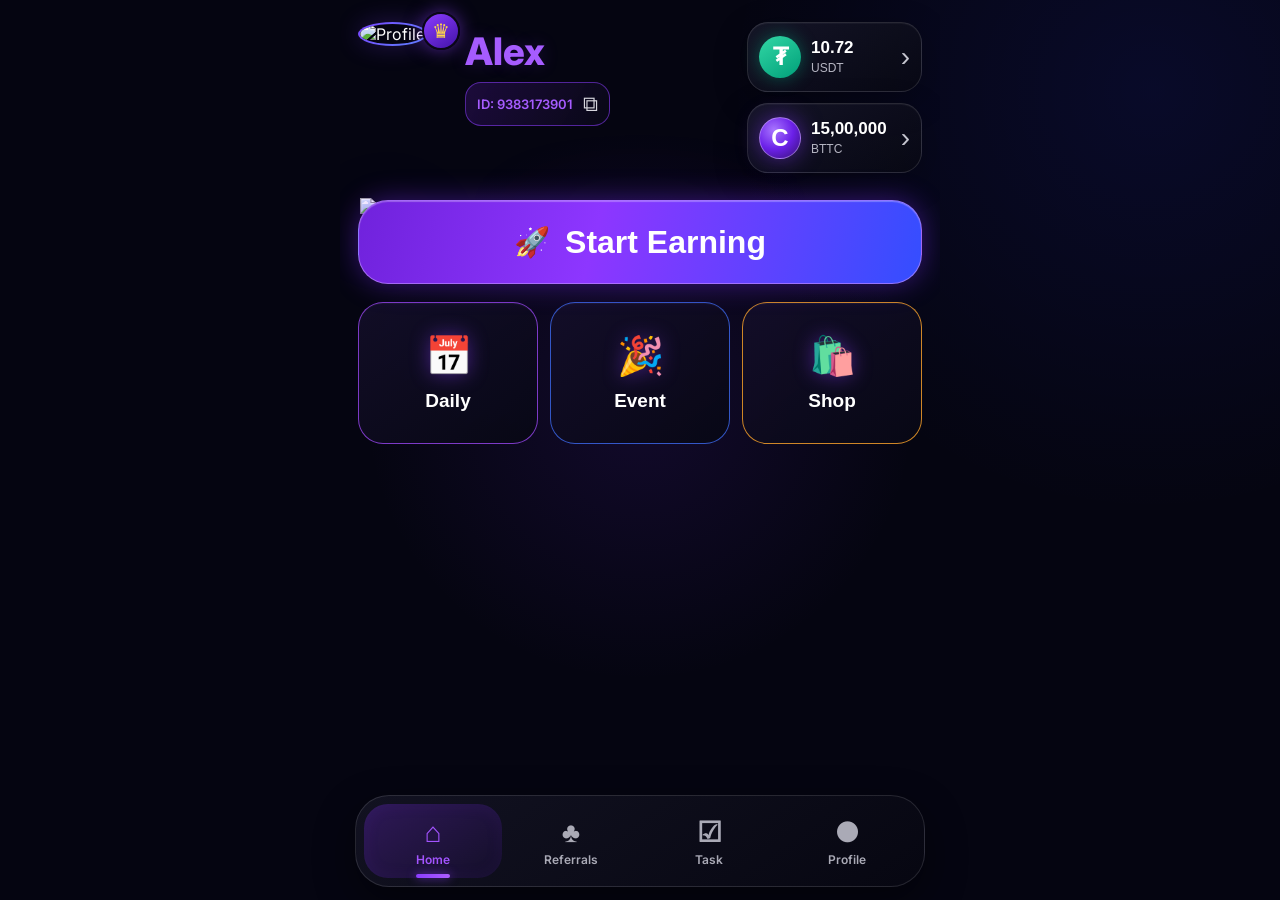
==== index.html @ 20fd480e "Add files via upload" ====
<!DOCTYPE html>
<html lang="en">
<head>
    <meta charset="UTF-8">

    <meta
        name="viewport"
        content="width=device-width, initial-scale=1.0, maximum-scale=1.0, user-scalable=no"
    >

    <meta name="theme-color" content="#050511">

    <title>BTTC Earn</title>

    <!-- Telegram Mini App -->
    <script src="https://telegram.org/js/telegram-web-app.js"></script>

    <!-- Google Font -->
    <link rel="preconnect" href="https://fonts.googleapis.com">
    <link rel="preconnect" href="https://fonts.gstatic.com" crossorigin>

    <link
        href="https://fonts.googleapis.com/css2?family=Inter:wght@400;500;600;700;800&display=swap"
        rel="stylesheet"
    >

    <link rel="stylesheet" href="style.css">
</head>

<body>

    <div class="app">

        <!-- =========================================
             TOP HEADER
        ========================================== -->

        <header class="top-header">

            <!-- USER -->
            <div class="user-section">

                <div class="avatar-wrapper">

                    <img
                        id="userAvatar"
                        class="avatar"
                        src="assets/avatar.png"
                        alt="Profile"
                    >

                    <div class="crown">
                        ♛
                    </div>

                </div>

                <div class="user-info">

                    <h1 id="userName">
                        Alex
                    </h1>

                    <div class="user-id">

                        <span>
                            ID:
                            <span id="telegramId">
                                9383173901
                            </span>
                        </span>

                        <button
                            class="copy-button"
                            id="copyId"
                            aria-label="Copy ID"
                        >
                            ⧉
                        </button>

                    </div>

                </div>

            </div>


            <!-- BALANCES -->

            <div class="balance-section">

                <!-- USDT -->

                <button class="balance-card">

                    <div class="balance-icon usdt-icon">
                        ₮
                    </div>

                    <div class="balance-content">

                        <strong id="usdtBalance">
                            10.72
                        </strong>

                        <span>
                            USDT
                        </span>

                    </div>

                    <span class="balance-arrow">
                        ›
                    </span>

                </button>


                <!-- BTTC -->

                <button class="balance-card">

                    <div class="balance-icon bttc-icon">
                        C
                    </div>

                    <div class="balance-content">

                        <strong id="bttcBalance">
                            15,00,000
                        </strong>

                        <span>
                            BTTC
                        </span>

                    </div>

                    <span class="balance-arrow">
                        ›
                    </span>

                </button>

            </div>

        </header>


        <!-- =========================================
             HERO SECTION
        ========================================== -->

        <main>

            <section class="hero-section">

                <div class="hero-glow"></div>

                <img
                    id="heroImage"
                    class="hero-image"
                    src="assets/hero.webp"
                    alt="BTTC Earn"
                >

            </section>


            <!-- =====================================
                 START EARNING
            ====================================== -->

            <section class="start-section">

                <button
                    class="start-button"
                    id="startEarning"
                >

                    <span class="rocket">
                        🚀
                    </span>

                    <span>
                        Start Earning
                    </span>

                </button>

            </section>


            <!-- =====================================
                 QUICK ACTIONS
            ====================================== -->

            <section class="quick-actions">

                <button
                    class="quick-card daily-card"
                    data-page="daily"
                >

                    <div class="quick-icon">
                        📅
                    </div>

                    <span>
                        Daily
                    </span>

                </button>


                <button
                    class="quick-card event-card"
                    data-page="event"
                >

                    <div class="quick-icon">
                        🎉
                    </div>

                    <span>
                        Event
                    </span>

                </button>


                <button
                    class="quick-card shop-card"
                    data-page="shop"
                >

                    <div class="quick-icon">
                        🛍️
                    </div>

                    <span>
                        Shop
                    </span>

                </button>

            </section>

        </main>


        <!-- =========================================
             BOTTOM NAVIGATION
        ========================================== -->

        <nav class="bottom-nav">

            <button
                class="nav-item active"
                data-page="home"
            >

                <span class="nav-icon">
                    ⌂
                </span>

                <span>
                    Home
                </span>

            </button>


            <button
                class="nav-item"
                data-page="referrals"
            >

                <span class="nav-icon">
                    ♣
                </span>

                <span>
                    Referrals
                </span>

            </button>


            <button
                class="nav-item"
                data-page="task"
            >

                <span class="nav-icon">
                    ☑
                </span>

                <span>
                    Task
                </span>

            </button>


            <button
                class="nav-item"
                data-page="profile"
            >

                <span class="nav-icon">
                    ●
                </span>

                <span>
                    Profile
                </span>

            </button>

        </nav>

    </div>


    <script src="app.js"></script>

</body>
</html>
---- style.css ----
/* =====================================================
   BTTC EARN
   Main visual system
===================================================== */

:root {

    --bg-main: #050511;
    --bg-secondary: #08081a;

    --purple: #8b3dff;
    --purple-light: #b66cff;
    --purple-dark: #4d16c7;

    --blue: #3158ff;
    --blue-light: #6b8cff;

    --orange: #ff9f1c;

    --white: #ffffff;
    --text-soft: #b8b8c7;

    --card-bg: rgba(13, 13, 29, 0.78);

    --border: rgba(255, 255, 255, 0.13);

    --radius-large: 26px;
    --radius-medium: 20px;

    --nav-height: 92px;
}


/* =====================================================
   RESET
===================================================== */

* {
    margin: 0;
    padding: 0;
    box-sizing: border-box;
    -webkit-tap-highlight-color: transparent;
}

html,
body {
    width: 100%;
    min-height: 100%;

    font-family: "Inter", sans-serif;

    background:
        radial-gradient(
            circle at 50% 45%,
            rgba(87, 35, 180, 0.16),
            transparent 34%
        ),
        radial-gradient(
            circle at 90% 10%,
            rgba(42, 57, 255, 0.10),
            transparent 30%
        ),
        var(--bg-main);

    color: var(--white);

    overflow-x: hidden;
}


/* =====================================================
   APP
===================================================== */

.app {
    position: relative;

    width: 100%;
    max-width: 600px;

    min-height: 100vh;

    margin: auto;

    padding:
        22px
        18px
        calc(var(--nav-height) + 35px);

    overflow: hidden;
}


/* =====================================================
   TOP HEADER
===================================================== */

.top-header {

    display: flex;

    justify-content: space-between;

    align-items: flex-start;

    gap: 16px;

    width: 100%;
}


/* USER */

.user-section {

    display: flex;

    align-items: flex-start;

    gap: 15px;

    min-width: 0;
}


.avatar-wrapper {

    position: relative;

    width: 92px;
    height: 92px;

    flex-shrink: 0;
}


.avatar {

    width: 100%;
    height: 100%;

    object-fit: cover;

    border-radius: 50%;

    border: 2px solid transparent;

    background:
        linear-gradient(#050511, #050511) padding-box,
        linear-gradient(
            135deg,
            #7a43ff,
            #5d86ff
        ) border-box;

    box-shadow:
        0 0 25px rgba(126, 62, 255, 0.25);
}


.crown {

    position: absolute;

    top: -10px;
    right: -10px;

    width: 38px;
    height: 38px;

    display: flex;

    align-items: center;
    justify-content: center;

    border-radius: 50%;

    background:
        linear-gradient(
            145deg,
            #8b3dff,
            #4213a8
        );

    border: 2px solid #0a0717;

    color: #ffd84a;

    font-size: 20px;

    box-shadow:
        0 0 18px rgba(139, 61, 255, 0.55);
}


/* USER INFO */

.user-info {

    padding-top: 10px;

    min-width: 0;
}


.user-info h1 {

    font-size: clamp(26px, 6vw, 38px);

    line-height: 1;

    font-weight: 800;

    color: #a65cff;

    text-shadow:
        0 0 18px rgba(139, 61, 255, 0.20);

    white-space: nowrap;
}


.user-id {

    display: flex;

    align-items: center;

    justify-content: space-between;

    gap: 10px;

    margin-top: 12px;

    padding: 9px 11px;

    border-radius: 16px;

    border: 1px solid rgba(139, 61, 255, 0.55);

    background:
        linear-gradient(
            120deg,
            rgba(72, 23, 140, 0.35),
            rgba(10, 10, 24, 0.7)
        );

    color: #a65cff;

    font-size: 13px;

    font-weight: 600;

    white-space: nowrap;
}


.copy-button {

    border: none;

    background: transparent;

    color: #d6d6dd;

    font-size: 21px;

    cursor: pointer;

    padding: 0;
}


/* =====================================================
   BALANCES
===================================================== */

.balance-section {

    display: flex;

    flex-direction: column;

    gap: 11px;

    width: 175px;

    flex-shrink: 0;
}


.balance-card {

    width: 100%;

    min-height: 70px;

    padding: 11px;

    display: flex;

    align-items: center;

    gap: 10px;

    border-radius: 21px;

    border: 1px solid var(--border);

    background:
        linear-gradient(
            145deg,
            rgba(24, 24, 42, 0.85),
            rgba(8, 8, 19, 0.85)
        );

    box-shadow:
        inset 0 1px 0 rgba(255,255,255,0.04),
        0 10px 35px rgba(0,0,0,0.22);

    color: white;

    text-align: left;

    cursor: pointer;
}


.balance-icon {

    width: 42px;
    height: 42px;

    display: flex;

    align-items: center;
    justify-content: center;

    flex-shrink: 0;

    border-radius: 50%;

    color: white;

    font-weight: 800;

    font-size: 24px;
}


.usdt-icon {

    background:
        linear-gradient(
            145deg,
            #32d7a5,
            #009f79
        );

    box-shadow:
        0 0 18px rgba(0, 220, 160, 0.35);
}


.bttc-icon {

    background:
        radial-gradient(
            circle at 35% 30%,
            #a875ff,
            #6b20e8 50%,
            #341070
        );

    box-shadow:
        0 0 22px rgba(132, 54, 255, 0.5);

    border: 1px solid rgba(211, 178, 255, 0.55);
}


.balance-content {

    display: flex;

    flex-direction: column;

    min-width: 0;
}


.balance-content strong {

    font-size: 17px;

    font-weight: 800;

    line-height: 1.1;

    white-space: nowrap;
}


.balance-content span {

    margin-top: 3px;

    color: #b5b5c2;

    font-size: 12px;
}


.balance-arrow {

    margin-left: auto;

    color: #c5c5cf;

    font-size: 28px;

    line-height: 1;
}


/* =====================================================
   HERO
===================================================== */

.hero-section {

    position: relative;

    width: 100%;

    margin-top: 25px;

    display: flex;

    justify-content: center;

    align-items: center;
}


.hero-glow {

    position: absolute;

    width: 65%;
    height: 45%;

    left: 17.5%;
    top: 35%;

    background:
        radial-gradient(
            ellipse,
            rgba(111, 38, 255, 0.45),
            transparent 68%
        );

    filter: blur(35px);

    pointer-events: none;
}


.hero-image {

    position: relative;

    display: block;

    width: 100%;

    max-width: 560px;

    height: auto;

    object-fit: contain;

    image-rendering: auto;

    filter:
        drop-shadow(
            0 15px 45px rgba(101, 40, 255, 0.22)
        );

    z-index: 1;
}


/* =====================================================
   START EARNING
===================================================== */

.start-section {

    margin-top: -18px;

    position: relative;

    z-index: 5;
}


.start-button {

    width: 100%;

    min-height: 84px;

    border: 1px solid rgba(190, 140, 255, 0.65);

    border-radius: 30px;

    background:
        linear-gradient(
            105deg,
            #7022dc 0%,
            #8d36ff 42%,
            #344eff 100%
        );

    color: white;

    font-size: clamp(22px, 5.5vw, 32px);

    font-weight: 800;

    display: flex;

    align-items: center;

    justify-content: center;

    gap: 15px;

    cursor: pointer;

    box-shadow:
        0 0 28px rgba(122, 44, 255, 0.42),
        inset 0 1px 1px rgba(255,255,255,0.28);

    transition:
        transform 0.18s ease,
        box-shadow 0.18s ease;
}


.start-button:active {

    transform: scale(0.97);

    box-shadow:
        0 0 14px rgba(122, 44, 255, 0.3);
}


.rocket {

    font-size: 29px;
}


/* =====================================================
   QUICK ACTIONS
===================================================== */

.quick-actions {

    display: grid;

    grid-template-columns:
        repeat(3, 1fr);

    gap: 12px;

    margin-top: 18px;
}


.quick-card {

    min-height: 142px;

    border-radius: 25px;

    border: 1px solid;

    display: flex;

    flex-direction: column;

    align-items: center;

    justify-content: center;

    gap: 12px;

    background:
        linear-gradient(
            145deg,
            rgba(20, 15, 42, 0.88),
            rgba(8, 8, 21, 0.95)
        );

    color: white;

    cursor: pointer;

    box-shadow:
        inset 0 1px 0 rgba(255,255,255,0.04);

    transition:
        transform 0.18s ease;
}


.quick-card:active {

    transform: scale(0.95);
}


.quick-icon {

    font-size: 38px;

    filter:
        drop-shadow(
            0 0 10px rgba(139,61,255,0.45)
        );
}


.quick-card span {

    font-size: 19px;

    font-weight: 800;
}


.daily-card {

    border-color:
        rgba(162, 74, 255, 0.75);
}


.event-card {

    border-color:
        rgba(65, 112, 255, 0.75);
}


.shop-card {

    border-color:
        rgba(255, 166, 42, 0.8);
}


/* =====================================================
   BOTTOM NAV
===================================================== */

.bottom-nav {

    position: fixed;

    left: 50%;

    bottom: 13px;

    transform: translateX(-50%);

    width: calc(100% - 28px);

    max-width: 570px;

    height: var(--nav-height);

    padding: 8px;

    display: grid;

    grid-template-columns:
        repeat(4, 1fr);

    align-items: stretch;

    border-radius: 34px;

    border: 1px solid rgba(255,255,255,0.12);

    background:
        linear-gradient(
            145deg,
            rgba(19, 19, 35, 0.95),
            rgba(7, 7, 18, 0.96)
        );

    backdrop-filter: blur(20px);

    -webkit-backdrop-filter: blur(20px);

    box-shadow:
        0 15px 40px rgba(0,0,0,0.45);

    z-index: 100;
}


.nav-item {

    position: relative;

    border: none;

    background: transparent;

    color: #aaaab6;

    border-radius: 24px;

    display: flex;

    flex-direction: column;

    align-items: center;

    justify-content: center;

    gap: 3px;

    font-family: inherit;

    font-size: 12px;

    font-weight: 600;

    cursor: pointer;

    transition:
        color 0.2s ease,
        background 0.2s ease;
}


.nav-icon {

    display: flex;

    align-items: center;
    justify-content: center;

    width: 40px;
    height: 34px;

    font-size: 28px;

    line-height: 1;
}


.nav-item.active {

    color: #a354ff;

    background:
        linear-gradient(
            145deg,
            rgba(102, 37, 193, 0.34),
            rgba(50, 20, 110, 0.15)
        );

    box-shadow:
        inset 0 0 18px rgba(132, 54, 255, 0.08);
}


.nav-item.active::after {

    content: "";

    position: absolute;

    bottom: 0;

    width: 34px;
    height: 4px;

    border-radius: 10px;

    background:
        linear-gradient(
            90deg,
            #8b3dff,
            #ad5dff
        );

    box-shadow:
        0 0 10px rgba(139,61,255,0.7);
}


/* =====================================================
   RESPONSIVE
===================================================== */

@media (max-width: 430px) {

    .app {

        padding-left: 14px;
        padding-right: 14px;

    }


    .avatar-wrapper {

        width: 76px;
        height: 76px;

    }


    .crown {

        width: 31px;
        height: 31px;

        font-size: 16px;

    }


    .user-info {

        padding-top: 4px;

    }


    .user-info h1 {

        font-size: 28px;

    }


    .user-id {

        font-size: 11px;

        padding: 8px;

    }


    .balance-section {

        width: 150px;

    }


    .balance-card {

        min-height: 62px;

        padding: 8px;

    }


    .balance-icon {

        width: 36px;
        height: 36px;

        font-size: 20px;

    }


    .balance-content strong {

        font-size: 15px;

    }


    .hero-section {

        margin-top: 18px;

    }


    .start-button {

        min-height: 76px;

    }


    .quick-card {

        min-height: 125px;

        border-radius: 21px;

    }


    .quick-icon {

        font-size: 32px;

    }


    .quick-card span {

        font-size: 17px;

    }

}


/* Very small phones */

@media (max-width: 360px) {

    .top-header {

        gap: 8px;

    }


    .balance-section {

        width: 135px;

    }


    .avatar-wrapper {

        width: 67px;
        height: 67px;

    }


    .user-info h1 {

        font-size: 24px;

    }


    .user-id {

        font-size: 9px;

    }


    .quick-actions {

        gap: 7px;

    }


    .quick-card {

        min-height: 112px;

    }


    .quick-card span {

        font-size: 15px;

    }

}
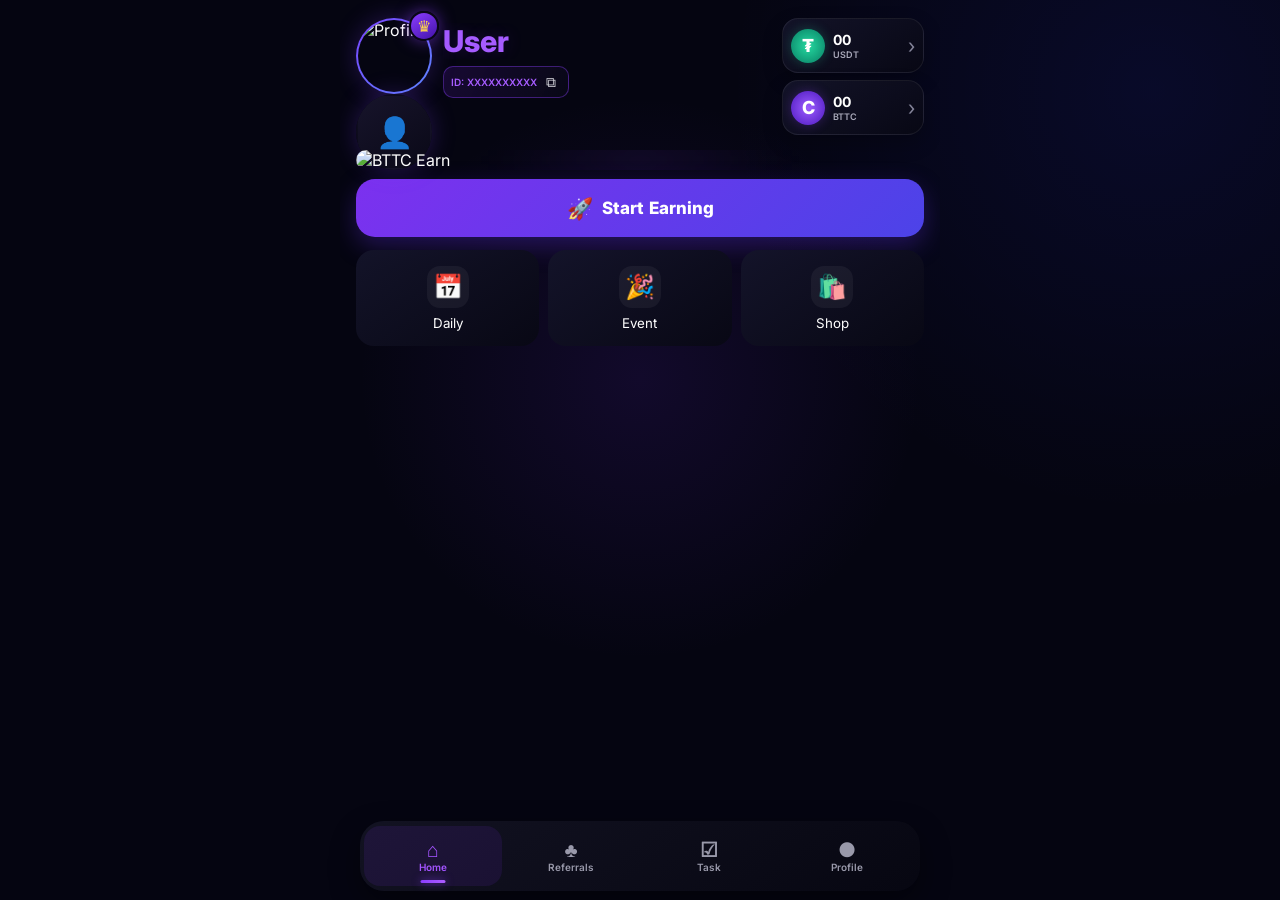
==== commit 80d79de2: "Add files via upload" ====
--- a/index.html
+++ b/index.html
@@ -1,6 +1,8 @@
 <!DOCTYPE html>
 <html lang="en">
+
 <head>
+
     <meta charset="UTF-8">
 
     <meta
@@ -8,322 +10,442 @@
         content="width=device-width, initial-scale=1.0, maximum-scale=1.0, user-scalable=no"
     >
 
-    <meta name="theme-color" content="#050511">
+    <meta
+        name="theme-color"
+        content="#050511"
+    >
 
     <title>BTTC Earn</title>
 
-    <!-- Telegram Mini App -->
+
+    <!-- =========================================
+         TELEGRAM MINI APP
+    ========================================== -->
+
     <script src="https://telegram.org/js/telegram-web-app.js"></script>
 
-    <!-- Google Font -->
-    <link rel="preconnect" href="https://fonts.googleapis.com">
-    <link rel="preconnect" href="https://fonts.gstatic.com" crossorigin>
+
+    <!-- =========================================
+         GOOGLE FONT
+    ========================================== -->
+
+    <link
+        rel="preconnect"
+        href="https://fonts.googleapis.com"
+    >
+
+    <link
+        rel="preconnect"
+        href="https://fonts.gstatic.com"
+        crossorigin
+    >
 
     <link
         href="https://fonts.googleapis.com/css2?family=Inter:wght@400;500;600;700;800&display=swap"
         rel="stylesheet"
     >
 
-    <link rel="stylesheet" href="style.css">
+
+    <!-- =========================================
+         YOUR EXISTING STYLESHEET
+    ========================================== -->
+
+    <link
+        rel="stylesheet"
+        href="style.css"
+    >
+
 </head>
 
+
 <body>
 
-    <div class="app">
-
-        <!-- =========================================
-             TOP HEADER
-        ========================================== -->
-
-        <header class="top-header">
-
-            <!-- USER -->
-            <div class="user-section">
-
-                <div class="avatar-wrapper">
-
-                    <img
-                        id="userAvatar"
-                        class="avatar"
-                        src="assets/avatar.png"
-                        alt="Profile"
+<div class="app">
+
+
+    <!-- =========================================
+         TOP HEADER
+    ========================================== -->
+
+    <header class="top-header">
+
+
+        <!-- USER SECTION -->
+
+        <div class="user-section">
+
+            <div class="avatar-wrapper">
+
+                <!--
+                    Telegram profile image will be
+                    inserted here by app.js.
+                -->
+
+                <img
+                    id="userAvatar"
+                    class="avatar"
+                    src=""
+                    alt="Profile"
+                    referrerpolicy="no-referrer"
+                >
+
+                <!-- Fallback shown when Telegram
+                     does not provide a photo -->
+
+                <div
+                    id="avatarFallback"
+                    class="avatar avatar-placeholder"
+                    aria-hidden="true"
+                >
+                    👤
+                </div>
+
+
+                <div class="crown">
+                    ♛
+                </div>
+
+            </div>
+
+
+            <div class="user-info">
+
+                <h1 id="userName">
+                    User
+                </h1>
+
+
+                <div class="user-id">
+
+                    <span>
+                        ID:
+                        <span id="telegramId">
+                            XXXXXXXXXX
+                        </span>
+                    </span>
+
+
+                    <button
+                        class="copy-button"
+                        id="copyId"
+                        type="button"
+                        aria-label="Copy Telegram ID"
                     >
-
-                    <div class="crown">
-                        ♛
-                    </div>
-
-                </div>
-
-                <div class="user-info">
-
-                    <h1 id="userName">
-                        Alex
-                    </h1>
-
-                    <div class="user-id">
-
-                        <span>
-                            ID:
-                            <span id="telegramId">
-                                9383173901
-                            </span>
-                        </span>
-
-                        <button
-                            class="copy-button"
-                            id="copyId"
-                            aria-label="Copy ID"
-                        >
-                            ⧉
-                        </button>
-
-                    </div>
+                        ⧉
+                    </button>
 
                 </div>
 
             </div>
 
-
-            <!-- BALANCES -->
-
-            <div class="balance-section">
-
-                <!-- USDT -->
-
-                <button class="balance-card">
-
-                    <div class="balance-icon usdt-icon">
-                        ₮
-                    </div>
-
-                    <div class="balance-content">
-
-                        <strong id="usdtBalance">
-                            10.72
-                        </strong>
-
-                        <span>
-                            USDT
-                        </span>
-
-                    </div>
-
-                    <span class="balance-arrow">
-                        ›
+        </div>
+
+
+        <!-- =====================================
+             BALANCES
+        ====================================== -->
+
+        <div class="balance-section">
+
+
+            <!-- USDT -->
+
+            <button
+                class="balance-card"
+                type="button"
+                data-type="usdt"
+            >
+
+                <div class="balance-icon usdt-icon">
+                    ₮
+                </div>
+
+
+                <div class="balance-content">
+
+                    <strong id="usdtBalance">
+                        00
+                    </strong>
+
+                    <span>
+                        USDT
                     </span>
 
-                </button>
-
-
-                <!-- BTTC -->
-
-                <button class="balance-card">
-
-                    <div class="balance-icon bttc-icon">
-                        C
-                    </div>
-
-                    <div class="balance-content">
-
-                        <strong id="bttcBalance">
-                            15,00,000
-                        </strong>
-
-                        <span>
-                            BTTC
-                        </span>
-
-                    </div>
-
-                    <span class="balance-arrow">
-                        ›
+                </div>
+
+
+                <span class="balance-arrow">
+                    ›
+                </span>
+
+            </button>
+
+
+            <!-- BTTC -->
+
+            <button
+                class="balance-card"
+                type="button"
+                data-type="bttc"
+            >
+
+                <div class="balance-icon bttc-icon">
+                    C
+                </div>
+
+
+                <div class="balance-content">
+
+                    <strong id="bttcBalance">
+                        00
+                    </strong>
+
+                    <span>
+                        BTTC
                     </span>
 
-                </button>
-
-            </div>
-
-        </header>
-
-
-        <!-- =========================================
-             HERO SECTION
-        ========================================== -->
-
-        <main>
-
-            <section class="hero-section">
-
-                <div class="hero-glow"></div>
-
-                <img
-                    id="heroImage"
-                    class="hero-image"
-                    src="assets/hero.webp"
-                    alt="BTTC Earn"
-                >
-
-            </section>
-
-
-            <!-- =====================================
-                 START EARNING
-            ====================================== -->
-
-            <section class="start-section">
-
-                <button
-                    class="start-button"
-                    id="startEarning"
-                >
-
-                    <span class="rocket">
-                        🚀
-                    </span>
-
-                    <span>
-                        Start Earning
-                    </span>
-
-                </button>
-
-            </section>
-
-
-            <!-- =====================================
-                 QUICK ACTIONS
-            ====================================== -->
-
-            <section class="quick-actions">
-
-                <button
-                    class="quick-card daily-card"
-                    data-page="daily"
-                >
-
-                    <div class="quick-icon">
-                        📅
-                    </div>
-
-                    <span>
-                        Daily
-                    </span>
-
-                </button>
-
-
-                <button
-                    class="quick-card event-card"
-                    data-page="event"
-                >
-
-                    <div class="quick-icon">
-                        🎉
-                    </div>
-
-                    <span>
-                        Event
-                    </span>
-
-                </button>
-
-
-                <button
-                    class="quick-card shop-card"
-                    data-page="shop"
-                >
-
-                    <div class="quick-icon">
-                        🛍️
-                    </div>
-
-                    <span>
-                        Shop
-                    </span>
-
-                </button>
-
-            </section>
-
-        </main>
-
-
-        <!-- =========================================
-             BOTTOM NAVIGATION
-        ========================================== -->
-
-        <nav class="bottom-nav">
-
-            <button
-                class="nav-item active"
-                data-page="home"
-            >
-
-                <span class="nav-icon">
-                    ⌂
-                </span>
+                </div>
+
+
+                <span class="balance-arrow">
+                    ›
+                </span>
+
+            </button>
+
+        </div>
+
+    </header>
+
+
+    <!-- =========================================
+         MAIN CONTENT
+    ========================================== -->
+
+    <main>
+
+
+        <!-- =====================================
+             HERO
+        ====================================== -->
+
+        <section class="hero-section">
+
+            <div class="hero-glow"></div>
+
+
+            <img
+                id="heroImage"
+                class="hero-image"
+                src="assets/hero.webp"
+                alt="BTTC Earn"
+                loading="eager"
+            >
+
+        </section>
+
+
+        <!-- =====================================
+             START EARNING
+        ====================================== -->
+
+        <section class="start-section">
+
+            <button
+                class="start-button"
+                id="startEarning"
+                type="button"
+            >
+
+                <span class="rocket">
+                    🚀
+                </span>
+
+                <span id="earningButtonText">
+                    Start Earning
+                </span>
+
+            </button>
+
+
+            <!--
+                Small status text used by the
+                earning system.
+
+                It is intentionally empty by default
+                so your existing design stays clean.
+            -->
+
+            <div
+                id="earningStatus"
+                aria-live="polite"
+            ></div>
+
+        </section>
+
+
+        <!-- =====================================
+             QUICK ACTIONS
+        ====================================== -->
+
+        <section class="quick-actions">
+
+
+            <!-- DAILY -->
+
+            <button
+                class="quick-card daily-card"
+                data-page="daily"
+                type="button"
+            >
+
+                <div class="quick-icon">
+                    📅
+                </div>
 
                 <span>
-                    Home
-                </span>
-
-            </button>
-
-
-            <button
-                class="nav-item"
-                data-page="referrals"
-            >
-
-                <span class="nav-icon">
-                    ♣
-                </span>
+                    Daily
+                </span>
+
+            </button>
+
+
+            <!-- EVENT -->
+
+            <button
+                class="quick-card event-card"
+                data-page="event"
+                type="button"
+            >
+
+                <div class="quick-icon">
+                    🎉
+                </div>
 
                 <span>
-                    Referrals
-                </span>
-
-            </button>
-
-
-            <button
-                class="nav-item"
-                data-page="task"
-            >
-
-                <span class="nav-icon">
-                    ☑
-                </span>
+                    Event
+                </span>
+
+            </button>
+
+
+            <!-- SHOP -->
+
+            <button
+                class="quick-card shop-card"
+                data-page="shop"
+                type="button"
+            >
+
+                <div class="quick-icon">
+                    🛍️
+                </div>
 
                 <span>
-                    Task
-                </span>
-
-            </button>
-
-
-            <button
-                class="nav-item"
-                data-page="profile"
-            >
-
-                <span class="nav-icon">
-                    ●
-                </span>
-
-                <span>
-                    Profile
-                </span>
-
-            </button>
-
-        </nav>
-
-    </div>
-
-
-    <script src="app.js"></script>
+                    Shop
+                </span>
+
+            </button>
+
+        </section>
+
+    </main>
+
+
+    <!-- =========================================
+         BOTTOM NAVIGATION
+    ========================================== -->
+
+    <nav class="bottom-nav">
+
+
+        <!-- HOME -->
+
+        <button
+            class="nav-item active"
+            data-page="home"
+            type="button"
+        >
+
+            <span class="nav-icon">
+                ⌂
+            </span>
+
+            <span>
+                Home
+            </span>
+
+        </button>
+
+
+        <!-- REFERRALS -->
+
+        <button
+            class="nav-item"
+            data-page="referrals"
+            type="button"
+        >
+
+            <span class="nav-icon">
+                ♣
+            </span>
+
+            <span>
+                Referrals
+            </span>
+
+        </button>
+
+
+        <!-- TASK -->
+
+        <button
+            class="nav-item"
+            data-page="task"
+            type="button"
+        >
+
+            <span class="nav-icon">
+                ☑
+            </span>
+
+            <span>
+                Task
+            </span>
+
+        </button>
+
+
+        <!-- PROFILE -->
+
+        <button
+            class="nav-item"
+            data-page="profile"
+            type="button"
+        >
+
+            <span class="nav-icon">
+                ●
+            </span>
+
+            <span>
+                Profile
+            </span>
+
+        </button>
+
+    </nav>
+
+
+</div>
+
+
+<!-- =========================================
+     APP JAVASCRIPT
+========================================== -->
+
+<script src="app.js"></script>
 
 </body>
+
 </html>
--- a/style.css
+++ b/style.css
@@ -1,7 +1,9 @@
-/* =====================================================
-   BTTC EARN
-   Main visual system
-===================================================== */
+@import url('https://fonts.googleapis.com/css2?family=Inter:wght@400;500;600;700;800&display=swap');
+
+
+/* =========================================================
+   ROOT
+========================================================= */
 
 :root {
 
@@ -15,43 +17,47 @@
     --blue: #3158ff;
     --blue-light: #6b8cff;
 
+    --green: #26e0a7;
     --orange: #ff9f1c;
 
     --white: #ffffff;
+
+    --text: #e6e6f3;
     --text-soft: #b8b8c7;
 
     --card-bg: rgba(13, 13, 29, 0.78);
 
-    --border: rgba(255, 255, 255, 0.13);
-
-    --radius-large: 26px;
-    --radius-medium: 20px;
-
-    --nav-height: 92px;
-}
-
-
-/* =====================================================
+    --radius-lg: 26px;
+    --radius-md: 20px;
+
+    --nav-height: 76px;
+}
+
+
+/* =========================================================
    RESET
-===================================================== */
+========================================================= */
 
 * {
     margin: 0;
     padding: 0;
     box-sizing: border-box;
+
     -webkit-tap-highlight-color: transparent;
 }
+
 
 html,
 body {
+
     width: 100%;
     min-height: 100%;
 
-    font-family: "Inter", sans-serif;
+    font-family: 'Inter', sans-serif;
 
     background:
         radial-gradient(
-            circle at 50% 45%,
+            circle at 50% 42%,
             rgba(87, 35, 180, 0.16),
             transparent 34%
         ),
@@ -68,14 +74,46 @@
 }
 
 
-/* =====================================================
+body {
+    min-height: 100vh;
+}
+
+
+/* =========================================================
+   BUTTON RESET
+========================================================= */
+
+button {
+
+    font-family: inherit;
+
+    -webkit-tap-highlight-color: transparent;
+
+    cursor: pointer;
+
+    border: none;
+
+    outline: none;
+}
+
+
+button:focus,
+button:focus-visible {
+
+    outline: none;
+}
+
+
+/* =========================================================
    APP
-===================================================== */
+========================================================= */
 
 .app {
+
     position: relative;
 
     width: 100%;
+
     max-width: 600px;
 
     min-height: 100vh;
@@ -83,17 +121,17 @@
     margin: auto;
 
     padding:
-        22px
         18px
-        calc(var(--nav-height) + 35px);
+        16px
+        calc(var(--nav-height) + 36px);
 
     overflow: hidden;
 }
 
 
-/* =====================================================
+/* =========================================================
    TOP HEADER
-===================================================== */
+========================================================= */
 
 .top-header {
 
@@ -103,13 +141,15 @@
 
     align-items: flex-start;
 
-    gap: 16px;
+    gap: 12px;
 
     width: 100%;
 }
 
 
-/* USER */
+/* =========================================================
+   USER SECTION
+========================================================= */
 
 .user-section {
 
@@ -117,18 +157,25 @@
 
     align-items: flex-start;
 
-    gap: 15px;
+    gap: 11px;
 
     min-width: 0;
-}
-
+
+    flex: 1;
+}
+
+
+/* =========================================================
+   AVATAR
+========================================================= */
 
 .avatar-wrapper {
 
     position: relative;
 
-    width: 92px;
-    height: 92px;
+    width: 76px;
+
+    height: 76px;
 
     flex-shrink: 0;
 }
@@ -137,16 +184,24 @@
 .avatar {
 
     width: 100%;
+
     height: 100%;
 
     object-fit: cover;
 
+    object-position: center;
+
+    display: block;
+
     border-radius: 50%;
 
     border: 2px solid transparent;
 
     background:
-        linear-gradient(#050511, #050511) padding-box,
+        linear-gradient(
+            #050511,
+            #050511
+        ) padding-box,
         linear-gradient(
             135deg,
             #7a43ff,
@@ -154,23 +209,58 @@
         ) border-box;
 
     box-shadow:
-        0 0 25px rgba(126, 62, 255, 0.25);
-}
-
+        0 0 25px
+        rgba(126, 62, 255, 0.25);
+
+    overflow: hidden;
+}
+
+
+/* =========================================================
+   AVATAR FALLBACK
+========================================================= */
+
+.avatar-placeholder {
+
+    display: flex;
+
+    align-items: center;
+
+    justify-content: center;
+
+    font-size: 30px;
+
+    background:
+        linear-gradient(
+            145deg,
+            #17142b,
+            #0a0917
+        );
+
+    color: #aaaabb;
+}
+
+
+/* =========================================================
+   CROWN
+========================================================= */
 
 .crown {
 
     position: absolute;
 
-    top: -10px;
-    right: -10px;
-
-    width: 38px;
-    height: 38px;
+    top: -7px;
+
+    right: -7px;
+
+    width: 30px;
+
+    height: 30px;
 
     display: flex;
 
     align-items: center;
+
     justify-content: center;
 
     border-radius: 50%;
@@ -186,94 +276,172 @@
 
     color: #ffd84a;
 
-    font-size: 20px;
+    font-size: 16px;
+
+    line-height: 1;
 
     box-shadow:
-        0 0 18px rgba(139, 61, 255, 0.55);
-}
-
-
-/* USER INFO */
+        0 0 16px
+        rgba(139, 61, 255, 0.55);
+}
+
+
+/* =========================================================
+   USER INFO
+========================================================= */
 
 .user-info {
 
-    padding-top: 10px;
+    padding-top: 5px;
 
     min-width: 0;
 }
 
 
-.user-info h1 {
-
-    font-size: clamp(26px, 6vw, 38px);
-
-    line-height: 1;
+/* =========================================================
+   USER NAME
+========================================================= */
+
+#userName {
+
+    font-size:
+        clamp(
+            21px,
+            5.2vw,
+            30px
+        );
 
     font-weight: 800;
 
     color: #a65cff;
 
     text-shadow:
-        0 0 18px rgba(139, 61, 255, 0.20);
+        0 0 18px
+        rgba(139, 61, 255, 0.20);
 
     white-space: nowrap;
-}
-
+
+    overflow: hidden;
+
+    text-overflow: ellipsis;
+
+    max-width: 145px;
+}
+
+
+/* =========================================================
+   TELEGRAM ID
+   SMALLER BOX
+========================================================= */
 
 .user-id {
 
-    display: flex;
+    display: inline-flex;
 
     align-items: center;
 
-    justify-content: space-between;
-
-    gap: 10px;
-
-    margin-top: 12px;
-
-    padding: 9px 11px;
-
-    border-radius: 16px;
-
-    border: 1px solid rgba(139, 61, 255, 0.55);
+    justify-content: flex-start;
+
+    gap: 4px;
+
+    margin-top: 7px;
+
+    padding: 5px 7px;
+
+    width: fit-content;
+
+    max-width: 100%;
+
+    border-radius: 10px;
+
+    border: 1px solid
+        rgba(139, 61, 255, 0.40);
 
     background:
         linear-gradient(
             120deg,
-            rgba(72, 23, 140, 0.35),
-            rgba(10, 10, 24, 0.7)
+            rgba(72, 23, 140, 0.28),
+            rgba(10, 10, 24, 0.68)
         );
 
     color: #a65cff;
 
-    font-size: 13px;
+    font-size: 10px;
 
     font-weight: 600;
 
+    line-height: 1.2;
+
     white-space: nowrap;
 }
 
 
+/* =========================================================
+   COPY BUTTON
+   SMALL + NO BORDER
+========================================================= */
+
 .copy-button {
 
-    border: none;
-
-    background: transparent;
+    display: inline-flex;
+
+    align-items: center;
+
+    justify-content: center;
+
+    width: 20px;
+
+    height: 20px;
+
+    min-width: 20px;
+
+    min-height: 20px;
+
+    padding: 0;
+
+    margin: 0;
+
+    border: none !important;
+
+    outline: none !important;
+
+    background: transparent !important;
 
     color: #d6d6dd;
 
-    font-size: 21px;
-
-    cursor: pointer;
-
-    padding: 0;
-}
-
-
-/* =====================================================
-   BALANCES
-===================================================== */
+    font-size: 14px;
+
+    line-height: 1;
+
+    border-radius: 5px;
+
+    flex-shrink: 0;
+
+    transition:
+        transform 0.15s ease,
+        background 0.15s ease;
+}
+
+
+.copy-button:hover {
+
+    background:
+        rgba(255, 255, 255, 0.05) !important;
+}
+
+
+.copy-button:active {
+
+    transform: scale(0.90);
+
+    background:
+        rgba(255, 255, 255, 0.07) !important;
+}
+
+
+/* =========================================================
+   BALANCE SECTION
+========================================================= */
 
 .balance-section {
 
@@ -281,518 +449,711 @@
 
     flex-direction: column;
 
-    gap: 11px;
-
-    width: 175px;
+    gap: 7px;
+
+    width: 142px;
 
     flex-shrink: 0;
 }
 
 
+/* =========================================================
+   BALANCE CARD
+========================================================= */
+
 .balance-card {
 
     width: 100%;
 
-    min-height: 70px;
-
-    padding: 11px;
+    min-height: 55px;
 
     display: flex;
 
     align-items: center;
 
-    gap: 10px;
-
-    border-radius: 21px;
-
-    border: 1px solid var(--border);
+    gap: 8px;
+
+    padding: 7px 8px;
+
+    border-radius: 16px;
 
     background:
         linear-gradient(
             145deg,
-            rgba(24, 24, 42, 0.85),
-            rgba(8, 8, 19, 0.85)
+            rgba(20, 20, 42, 0.96),
+            rgba(8, 8, 20, 0.96)
         );
 
+    border: 1px solid
+        rgba(255, 255, 255, 0.07);
+
     box-shadow:
-        inset 0 1px 0 rgba(255,255,255,0.04),
-        0 10px 35px rgba(0,0,0,0.22);
+        0 8px 20px
+        rgba(0, 0, 0, 0.24);
+
+    color: var(--white);
+
+    text-align: left;
+
+    transition:
+        transform 0.15s ease,
+        border-color 0.15s ease;
+}
+
+
+.balance-card:active {
+
+    transform: scale(0.97);
+}
+
+
+/* =========================================================
+   BALANCE ICON
+========================================================= */
+
+.balance-icon {
+
+    width: 34px;
+
+    height: 34px;
+
+    min-width: 34px;
+
+    display: flex;
+
+    align-items: center;
+
+    justify-content: center;
+
+    border-radius: 50%;
+
+    font-size: 18px;
+
+    font-weight: 800;
+}
+
+
+.usdt-icon {
+
+    background:
+        radial-gradient(
+            circle,
+            #25d9a0,
+            #087d63
+        );
 
     color: white;
 
-    text-align: left;
-
-    cursor: pointer;
-}
-
-
-.balance-icon {
-
-    width: 42px;
-    height: 42px;
+    box-shadow:
+        0 0 12px
+        rgba(38, 224, 167, 0.25);
+}
+
+
+.bttc-icon {
+
+    background:
+        radial-gradient(
+            circle,
+            #9d5cff,
+            #4b18bd
+        );
+
+    color: white;
+
+    box-shadow:
+        0 0 12px
+        rgba(139, 61, 255, 0.30);
+}
+
+
+/* =========================================================
+   BALANCE CONTENT
+========================================================= */
+
+.balance-content {
 
     display: flex;
 
+    flex-direction: column;
+
+    justify-content: center;
+
+    min-width: 0;
+
+    flex: 1;
+}
+
+
+.balance-content strong {
+
+    font-size: 14px;
+
+    line-height: 1.1;
+
+    font-weight: 700;
+
+    color: #ffffff;
+
+    white-space: nowrap;
+
+    overflow: hidden;
+
+    text-overflow: ellipsis;
+}
+
+
+.balance-content span {
+
+    margin-top: 2px;
+
+    font-size: 9px;
+
+    line-height: 1;
+
+    font-weight: 600;
+
+    color: #a9a9ba;
+}
+
+
+/* =========================================================
+   BALANCE ARROW
+========================================================= */
+
+.balance-arrow {
+
+    color: #85859a;
+
+    font-size: 20px;
+
+    line-height: 1;
+
+    flex-shrink: 0;
+}
+
+
+/* =========================================================
+   MAIN
+========================================================= */
+
+main {
+
+    width: 100%;
+}
+
+
+/* =========================================================
+   HERO
+========================================================= */
+
+.hero-section {
+
+    position: relative;
+
+    width: 100%;
+
+    margin-top: 15px;
+
+    display: flex;
+
     align-items: center;
+
     justify-content: center;
 
-    flex-shrink: 0;
-
-    border-radius: 50%;
-
-    color: white;
+    overflow: hidden;
+
+    border-radius: 25px;
+}
+
+
+.hero-glow {
+
+    position: absolute;
+
+    width: 75%;
+
+    height: 70%;
+
+    left: 12.5%;
+
+    top: 15%;
+
+    background:
+        radial-gradient(
+            circle,
+            rgba(139, 61, 255, 0.28),
+            transparent 68%
+        );
+
+    filter: blur(22px);
+
+    pointer-events: none;
+}
+
+
+.hero-image {
+
+    position: relative;
+
+    z-index: 1;
+
+    width: 100%;
+
+    max-width: 100%;
+
+    height: auto;
+
+    display: block;
+
+    object-fit: contain;
+}
+
+
+/* =========================================================
+   START SECTION
+========================================================= */
+
+.start-section {
+
+    width: 100%;
+
+    margin-top: 9px;
+}
+
+
+/* =========================================================
+   START BUTTON
+========================================================= */
+
+.start-button {
+
+    width: 100%;
+
+    min-height: 58px;
+
+    display: flex;
+
+    align-items: center;
+
+    justify-content: center;
+
+    gap: 9px;
+
+    padding: 12px 18px;
+
+    border-radius: 19px;
+
+    background:
+        linear-gradient(
+            135deg,
+            #7c31ef,
+            #4c43e8
+        );
+
+    color: #ffffff;
+
+    font-size: 17px;
 
     font-weight: 800;
 
-    font-size: 24px;
-}
-
-
-.usdt-icon {
+    box-shadow:
+        0 9px 25px
+        rgba(92, 44, 218, 0.34);
+
+    transition:
+        transform 0.15s ease,
+        opacity 0.15s ease,
+        filter 0.15s ease;
+}
+
+
+.start-button:active {
+
+    transform: scale(0.98);
+}
+
+
+.start-button:disabled {
+
+    opacity: 0.75;
+
+    cursor: default;
+}
+
+
+/* =========================================================
+   CLAIM READY
+========================================================= */
+
+.start-button.claim-ready {
+
+    background:
+        linear-gradient(
+            135deg,
+            #8b3dff,
+            #3158ff
+        );
+
+    box-shadow:
+        0 9px 28px
+        rgba(105, 61, 255, 0.40);
+}
+
+
+/* =========================================================
+   ROCKET
+========================================================= */
+
+.rocket {
+
+    font-size: 21px;
+
+    line-height: 1;
+}
+
+
+/* =========================================================
+   EARNING STATUS
+========================================================= */
+
+.earning-status {
+
+    min-height: 18px;
+
+    margin-top: 7px;
+
+    text-align: center;
+
+    color: var(--text-soft);
+
+    font-size: 11px;
+
+    font-weight: 500;
+}
+
+
+/* =========================================================
+   QUICK ACTIONS
+========================================================= */
+
+.quick-actions {
+
+    display: grid;
+
+    grid-template-columns:
+        repeat(3, 1fr);
+
+    gap: 9px;
+
+    width: 100%;
+
+    margin-top: 13px;
+}
+
+
+/* =========================================================
+   QUICK CARD
+========================================================= */
+
+.quick-card {
+
+    min-height: 96px;
+
+    display: flex;
+
+    flex-direction: column;
+
+    align-items: center;
+
+    justify-content: center;
+
+    gap: 7px;
+
+    padding: 10px;
+
+    border-radius: 18px;
 
     background:
         linear-gradient(
             145deg,
-            #32d7a5,
-            #009f79
+            rgba(20, 20, 42, 0.94),
+            rgba(8, 8, 20, 0.96)
         );
 
-    box-shadow:
-        0 0 18px rgba(0, 220, 160, 0.35);
-}
-
-
-.bttc-icon {
-
-    background:
-        radial-gradient(
-            circle at 35% 30%,
-            #a875ff,
-            #6b20e8 50%,
-            #341070
-        );
-
-    box-shadow:
-        0 0 22px rgba(132, 54, 255, 0.5);
-
-    border: 1px solid rgba(211, 178, 255, 0.55);
-}
-
-
-.balance-content {
+    color: #ffffff;
+
+    transition:
+        transform 0.15s ease,
+        border-color 0.15s ease;
+}
+
+
+.quick-card:active {
+
+    transform: scale(0.96);
+}
+
+
+.quick-card.daily {
+
+    border: 1px solid
+        rgba(139, 61, 255, 0.38);
+}
+
+
+.quick-card.event {
+
+    border: 1px solid
+        rgba(49, 88, 255, 0.38);
+}
+
+
+.quick-card.shop {
+
+    border: 1px solid
+        rgba(255, 159, 28, 0.38);
+}
+
+
+/* =========================================================
+   QUICK ICON
+========================================================= */
+
+.quick-icon {
+
+    width: 42px;
+
+    height: 42px;
 
     display: flex;
 
-    flex-direction: column;
-
-    min-width: 0;
-}
-
-
-.balance-content strong {
-
-    font-size: 17px;
-
-    font-weight: 800;
-
-    line-height: 1.1;
-
-    white-space: nowrap;
-}
-
-
-.balance-content span {
-
-    margin-top: 3px;
-
-    color: #b5b5c2;
+    align-items: center;
+
+    justify-content: center;
+
+    border-radius: 13px;
+
+    font-size: 24px;
+
+    background:
+        rgba(255, 255, 255, 0.05);
+}
+
+
+.daily .quick-icon {
+
+    color: #a65cff;
+
+    background:
+        rgba(139, 61, 255, 0.12);
+}
+
+
+.event .quick-icon {
+
+    color: #6b8cff;
+
+    background:
+        rgba(49, 88, 255, 0.12);
+}
+
+
+.shop .quick-icon {
+
+    color: #ffb347;
+
+    background:
+        rgba(255, 159, 28, 0.12);
+}
+
+
+/* =========================================================
+   QUICK LABEL
+========================================================= */
+
+.quick-label {
 
     font-size: 12px;
-}
-
-
-.balance-arrow {
-
-    margin-left: auto;
-
-    color: #c5c5cf;
-
-    font-size: 28px;
-
-    line-height: 1;
-}
-
-
-/* =====================================================
-   HERO
-===================================================== */
-
-.hero-section {
-
-    position: relative;
-
-    width: 100%;
-
-    margin-top: 25px;
-
-    display: flex;
-
-    justify-content: center;
+
+    font-weight: 700;
+
+    color: #e8e8f2;
+}
+
+
+/* =========================================================
+   BOTTOM NAVIGATION
+   SMALLER + NO BORDER
+========================================================= */
+
+.bottom-nav {
+
+    position: fixed;
+
+    left: 50%;
+
+    bottom: 9px;
+
+    transform: translateX(-50%);
+
+    width: calc(100% - 28px);
+
+    max-width: 560px;
+
+    height: 70px;
+
+    display: grid;
+
+    grid-template-columns:
+        repeat(4, 1fr);
 
     align-items: center;
-}
-
-
-.hero-glow {
-
-    position: absolute;
-
-    width: 65%;
-    height: 45%;
-
-    left: 17.5%;
-    top: 35%;
-
-    background:
-        radial-gradient(
-            ellipse,
-            rgba(111, 38, 255, 0.45),
-            transparent 68%
-        );
-
-    filter: blur(35px);
-
-    pointer-events: none;
-}
-
-
-.hero-image {
-
-    position: relative;
-
-    display: block;
-
-    width: 100%;
-
-    max-width: 560px;
-
-    height: auto;
-
-    object-fit: contain;
-
-    image-rendering: auto;
-
-    filter:
-        drop-shadow(
-            0 15px 45px rgba(101, 40, 255, 0.22)
-        );
-
-    z-index: 1;
-}
-
-
-/* =====================================================
-   START EARNING
-===================================================== */
-
-.start-section {
-
-    margin-top: -18px;
-
-    position: relative;
-
-    z-index: 5;
-}
-
-
-.start-button {
-
-    width: 100%;
-
-    min-height: 84px;
-
-    border: 1px solid rgba(190, 140, 255, 0.65);
-
-    border-radius: 30px;
-
-    background:
-        linear-gradient(
-            105deg,
-            #7022dc 0%,
-            #8d36ff 42%,
-            #344eff 100%
-        );
-
-    color: white;
-
-    font-size: clamp(22px, 5.5vw, 32px);
-
-    font-weight: 800;
-
-    display: flex;
-
-    align-items: center;
-
-    justify-content: center;
-
-    gap: 15px;
-
-    cursor: pointer;
-
-    box-shadow:
-        0 0 28px rgba(122, 44, 255, 0.42),
-        inset 0 1px 1px rgba(255,255,255,0.28);
-
-    transition:
-        transform 0.18s ease,
-        box-shadow 0.18s ease;
-}
-
-
-.start-button:active {
-
-    transform: scale(0.97);
-
-    box-shadow:
-        0 0 14px rgba(122, 44, 255, 0.3);
-}
-
-
-.rocket {
-
-    font-size: 29px;
-}
-
-
-/* =====================================================
-   QUICK ACTIONS
-===================================================== */
-
-.quick-actions {
-
-    display: grid;
-
-    grid-template-columns:
-        repeat(3, 1fr);
-
-    gap: 12px;
-
-    margin-top: 18px;
-}
-
-
-.quick-card {
-
-    min-height: 142px;
-
-    border-radius: 25px;
-
-    border: 1px solid;
-
-    display: flex;
-
-    flex-direction: column;
-
-    align-items: center;
-
-    justify-content: center;
-
-    gap: 12px;
+
+    padding: 4px;
 
     background:
         linear-gradient(
             145deg,
-            rgba(20, 15, 42, 0.88),
-            rgba(8, 8, 21, 0.95)
+            rgba(19, 19, 35, 0.96),
+            rgba(7, 7, 18, 0.97)
         );
 
-    color: white;
-
-    cursor: pointer;
+    /*
+     * IMPORTANT:
+     * No border around navigation.
+     */
+
+    border: none !important;
+
+    outline: none !important;
+
+    border-radius: 24px;
+
+    backdrop-filter: blur(20px);
+
+    -webkit-backdrop-filter: blur(20px);
 
     box-shadow:
-        inset 0 1px 0 rgba(255,255,255,0.04);
+        0 12px 30px
+        rgba(0, 0, 0, 0.42);
+
+    z-index: 100;
+}
+
+
+/* =========================================================
+   NAV ITEMS
+   NO BORDERS
+========================================================= */
+
+.nav-item {
+
+    position: relative;
+
+    height: 60px;
+
+    display: flex;
+
+    flex-direction: column;
+
+    align-items: center;
+
+    justify-content: center;
+
+    gap: 2px;
+
+    padding: 4px 0;
+
+    background: transparent !important;
+
+    border: none !important;
+
+    outline: none !important;
+
+    box-shadow: none !important;
+
+    border-radius: 16px;
+
+    color: #9999aa;
+
+    font-family: 'Inter', sans-serif;
+
+    font-size: 10px;
+
+    font-weight: 600;
+
+    line-height: 1;
 
     transition:
-        transform 0.18s ease;
-}
-
-
-.quick-card:active {
-
-    transform: scale(0.95);
-}
-
-
-.quick-icon {
-
-    font-size: 38px;
-
-    filter:
-        drop-shadow(
-            0 0 10px rgba(139,61,255,0.45)
-        );
-}
-
-
-.quick-card span {
-
-    font-size: 19px;
-
-    font-weight: 800;
-}
-
-
-.daily-card {
-
-    border-color:
-        rgba(162, 74, 255, 0.75);
-}
-
-
-.event-card {
-
-    border-color:
-        rgba(65, 112, 255, 0.75);
-}
-
-
-.shop-card {
-
-    border-color:
-        rgba(255, 166, 42, 0.8);
-}
-
-
-/* =====================================================
-   BOTTOM NAV
-===================================================== */
-
-.bottom-nav {
-
-    position: fixed;
+        color 0.18s ease,
+        background 0.18s ease,
+        transform 0.15s ease;
+}
+
+
+.nav-item:focus,
+.nav-item:focus-visible,
+.nav-item:active {
+
+    border: none !important;
+
+    outline: none !important;
+}
+
+
+/* =========================================================
+   NAV ICON
+========================================================= */
+
+.nav-icon {
+
+    font-size: 20px;
+
+    line-height: 1;
+
+    color: inherit;
+}
+
+
+/* =========================================================
+   ACTIVE NAV ITEM
+========================================================= */
+
+.nav-item.active {
+
+    color: #a354ff;
+
+    background:
+        rgba(112, 44, 205, 0.13) !important;
+
+    border: none !important;
+
+    outline: none !important;
+
+    box-shadow: none !important;
+}
+
+
+/* =========================================================
+   ACTIVE INDICATOR
+========================================================= */
+
+.nav-item.active::after {
+
+    content: "";
+
+    position: absolute;
+
+    bottom: 3px;
 
     left: 50%;
 
-    bottom: 13px;
-
     transform: translateX(-50%);
 
-    width: calc(100% - 28px);
-
-    max-width: 570px;
-
-    height: var(--nav-height);
-
-    padding: 8px;
-
-    display: grid;
-
-    grid-template-columns:
-        repeat(4, 1fr);
-
-    align-items: stretch;
-
-    border-radius: 34px;
-
-    border: 1px solid rgba(255,255,255,0.12);
-
-    background:
-        linear-gradient(
-            145deg,
-            rgba(19, 19, 35, 0.95),
-            rgba(7, 7, 18, 0.96)
-        );
-
-    backdrop-filter: blur(20px);
-
-    -webkit-backdrop-filter: blur(20px);
-
-    box-shadow:
-        0 15px 40px rgba(0,0,0,0.45);
-
-    z-index: 100;
-}
-
-
-.nav-item {
-
-    position: relative;
-
-    border: none;
-
-    background: transparent;
-
-    color: #aaaab6;
-
-    border-radius: 24px;
-
-    display: flex;
-
-    flex-direction: column;
-
-    align-items: center;
-
-    justify-content: center;
-
-    gap: 3px;
-
-    font-family: inherit;
-
-    font-size: 12px;
-
-    font-weight: 600;
-
-    cursor: pointer;
-
-    transition:
-        color 0.2s ease,
-        background 0.2s ease;
-}
-
-
-.nav-icon {
-
-    display: flex;
-
-    align-items: center;
-    justify-content: center;
-
-    width: 40px;
-    height: 34px;
-
-    font-size: 28px;
-
-    line-height: 1;
-}
-
-
-.nav-item.active {
-
-    color: #a354ff;
-
-    background:
-        linear-gradient(
-            145deg,
-            rgba(102, 37, 193, 0.34),
-            rgba(50, 20, 110, 0.15)
-        );
-
-    box-shadow:
-        inset 0 0 18px rgba(132, 54, 255, 0.08);
-}
-
-
-.nav-item.active::after {
-
-    content: "";
-
-    position: absolute;
-
-    bottom: 0;
-
-    width: 34px;
-    height: 4px;
+    width: 25px;
+
+    height: 3px;
 
     border-radius: 10px;
 
@@ -804,195 +1165,272 @@
         );
 
     box-shadow:
-        0 0 10px rgba(139,61,255,0.7);
-}
-
-
-/* =====================================================
-   RESPONSIVE
-===================================================== */
-
-@media (max-width: 430px) {
+        0 0 8px
+        rgba(139, 61, 255, 0.65);
+}
+
+
+/* =========================================================
+   NAV ACTIVE PRESS
+========================================================= */
+
+.nav-item:active {
+
+    transform: scale(0.94);
+}
+
+
+/* =========================================================
+   EARNING COUNTDOWN
+========================================================= */
+
+#earningButtonText {
+
+    display: inline-block;
+
+    min-width: 65px;
+
+    text-align: center;
+
+    font-variant-numeric: tabular-nums;
+}
+
+
+/* =========================================================
+   SMALL MOBILE DEVICES
+========================================================= */
+
+@media (max-width: 380px) {
 
     .app {
 
-        padding-left: 14px;
-        padding-right: 14px;
-
+        padding-left: 12px;
+
+        padding-right: 12px;
     }
 
 
     .avatar-wrapper {
 
-        width: 76px;
-        height: 76px;
-
+        width: 68px;
+
+        height: 68px;
     }
 
 
     .crown {
 
-        width: 31px;
-        height: 31px;
+        width: 27px;
+
+        height: 27px;
+
+        top: -6px;
+
+        right: -6px;
+
+        font-size: 14px;
+    }
+
+
+    #userName {
+
+        font-size: 20px;
+
+        max-width: 125px;
+    }
+
+
+    .user-id {
+
+        font-size: 9px;
+
+        padding: 4px 6px;
+
+        gap: 3px;
+    }
+
+
+    .copy-button {
+
+        width: 18px;
+
+        height: 18px;
+
+        min-width: 18px;
+
+        min-height: 18px;
+
+        font-size: 13px;
+    }
+
+
+    .balance-section {
+
+        width: 132px;
+
+        gap: 6px;
+    }
+
+
+    .balance-card {
+
+        min-height: 51px;
+
+        padding: 6px;
+
+        gap: 6px;
+
+        border-radius: 14px;
+    }
+
+
+    .balance-icon {
+
+        width: 30px;
+
+        height: 30px;
+
+        min-width: 30px;
 
         font-size: 16px;
-
-    }
-
-
-    .user-info {
-
-        padding-top: 4px;
-
-    }
-
-
-    .user-info h1 {
-
-        font-size: 28px;
-
-    }
-
-
-    .user-id {
+    }
+
+
+    .balance-content strong {
+
+        font-size: 12px;
+    }
+
+
+    .balance-content span {
+
+        font-size: 8px;
+    }
+
+
+    .balance-arrow {
+
+        font-size: 18px;
+    }
+
+
+    .start-button {
+
+        min-height: 55px;
+
+        font-size: 16px;
+
+        border-radius: 17px;
+    }
+
+
+    .quick-card {
+
+        min-height: 88px;
+
+        border-radius: 16px;
+    }
+
+
+    .quick-icon {
+
+        width: 38px;
+
+        height: 38px;
+
+        font-size: 21px;
+    }
+
+
+    .quick-label {
 
         font-size: 11px;
-
-        padding: 8px;
-
+    }
+
+
+    .bottom-nav {
+
+        width: calc(100% - 20px);
+
+        height: 66px;
+
+        bottom: 7px;
+
+        border-radius: 22px;
+
+        padding: 3px;
+    }
+
+
+    .nav-item {
+
+        height: 58px;
+
+        font-size: 9px;
+
+        border-radius: 14px;
+    }
+
+
+    .nav-icon {
+
+        font-size: 19px;
+    }
+
+}
+
+
+/* =========================================================
+   VERY SMALL DEVICES
+========================================================= */
+
+@media (max-width: 340px) {
+
+    .user-section {
+
+        gap: 7px;
+    }
+
+
+    .avatar-wrapper {
+
+        width: 62px;
+
+        height: 62px;
     }
 
 
     .balance-section {
 
-        width: 150px;
-
+        width: 124px;
     }
 
 
     .balance-card {
 
-        min-height: 62px;
-
-        padding: 8px;
-
-    }
-
-
-    .balance-icon {
-
-        width: 36px;
-        height: 36px;
-
-        font-size: 20px;
-
-    }
-
-
-    .balance-content strong {
-
-        font-size: 15px;
-
-    }
-
-
-    .hero-section {
-
-        margin-top: 18px;
-
-    }
-
-
-    .start-button {
-
-        min-height: 76px;
-
-    }
-
-
-    .quick-card {
-
-        min-height: 125px;
-
-        border-radius: 21px;
-
-    }
-
-
-    .quick-icon {
-
-        font-size: 32px;
-
-    }
-
-
-    .quick-card span {
-
-        font-size: 17px;
-
-    }
-
-}
-
-
-/* Very small phones */
-
-@media (max-width: 360px) {
-
-    .top-header {
-
-        gap: 8px;
-
-    }
-
-
-    .balance-section {
-
-        width: 135px;
-
-    }
-
-
-    .avatar-wrapper {
-
-        width: 67px;
-        height: 67px;
-
-    }
-
-
-    .user-info h1 {
-
-        font-size: 24px;
-
-    }
-
-
-    .user-id {
-
-        font-size: 9px;
-
-    }
-
-
-    .quick-actions {
-
-        gap: 7px;
-
-    }
-
-
-    .quick-card {
-
-        min-height: 112px;
-
-    }
-
-
-    .quick-card span {
-
-        font-size: 15px;
-
+        min-height: 48px;
+    }
+
+
+    .bottom-nav {
+
+        width: calc(100% - 16px);
+
+        height: 63px;
+    }
+
+
+    .nav-item {
+
+        height: 55px;
+
+        font-size: 8px;
+    }
+
+
+    .nav-icon {
+
+        font-size: 18px;
     }
 
 }
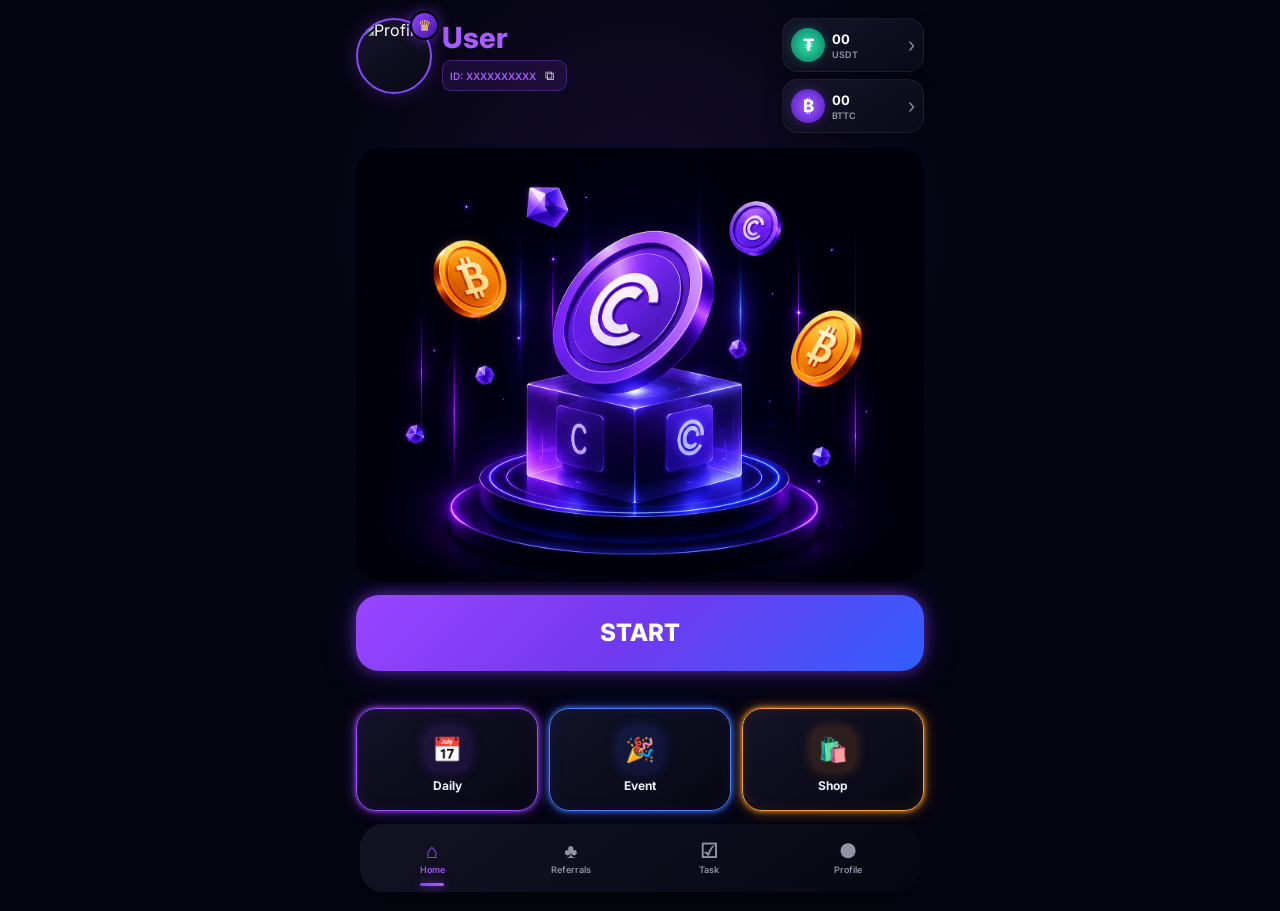
==== commit 765d3c2b: "Add files via upload" ====
--- a/index.html
+++ b/index.html
@@ -1,274 +1,178 @@
-<!DOCTYPE html>
+<!doctype html>
 <html lang="en">
-
 <head>
-
-    <meta charset="UTF-8">
-
-    <meta
-        name="viewport"
-        content="width=device-width, initial-scale=1.0, maximum-scale=1.0, user-scalable=no"
-    >
-
-    <meta
-        name="theme-color"
-        content="#050511"
-    >
-
-    <title>BTTC Earn</title>
-
-
-    <!-- =========================================
+  <meta charset="UTF-8" />
+
+<meta
+name="viewport"
+content="width=device-width, initial-scale=1.0, maximum-scale=1.0, user-scalable=no"
+/>
+
+<meta name="theme-color" content="#050511" />
+
+<title>BTTC Earn</title>
+
+<!-- =========================================
          TELEGRAM MINI APP
     ========================================== -->
 
-    <script src="https://telegram.org/js/telegram-web-app.js"></script>
-
-
-    <!-- =========================================
+<script src="https://telegram.org/js/telegram-web-app.js"></script>
+
+<!-- =========================================
          GOOGLE FONT
     ========================================== -->
 
-    <link
-        rel="preconnect"
-        href="https://fonts.googleapis.com"
-    >
-
-    <link
-        rel="preconnect"
-        href="https://fonts.gstatic.com"
-        crossorigin
-    >
-
-    <link
-        href="https://fonts.googleapis.com/css2?family=Inter:wght@400;500;600;700;800&display=swap"
-        rel="stylesheet"
-    >
-
-
-    <!-- =========================================
+<link rel="preconnect" href="https://fonts.googleapis.com" />
+
+<link rel="preconnect" href="https://fonts.gstatic.com" crossorigin />
+
+<link
+href="https://fonts.googleapis.com/css2?family=Inter:wght@400;500;600;700;800&display=swap"
+rel="stylesheet"
+/>
+
+<!-- =========================================
          YOUR EXISTING STYLESHEET
     ========================================== -->
 
-    <link
-        rel="stylesheet"
-        href="style.css"
-    >
-
+<link rel="stylesheet" href="style.css" />
 </head>
 
-
 <body>
-
 <div class="app">
-
-
-    <!-- =========================================
+<!-- =========================================
          TOP HEADER
     ========================================== -->
 
-    <header class="top-header">
-
-
-        <!-- USER SECTION -->
-
-        <div class="user-section">
-
-            <div class="avatar-wrapper">
-
-                <!--
+<header class="top-header">
+<!-- USER SECTION -->
+
+<div class="user-section">
+<div class="avatar-wrapper">
+<!--
                     Telegram profile image will be
                     inserted here by app.js.
                 -->
 
-                <img
-                    id="userAvatar"
-                    class="avatar"
-                    src=""
-                    alt="Profile"
-                    referrerpolicy="no-referrer"
-                >
-
-                <!-- Fallback shown when Telegram
+<img
+id="userAvatar"
+class="avatar"
+src=""
+alt="Profile"
+referrerpolicy="no-referrer"
+/>
+
+<!-- Fallback shown when Telegram
                      does not provide a photo -->
 
-                <div
-                    id="avatarFallback"
-                    class="avatar avatar-placeholder"
-                    aria-hidden="true"
-                >
-                    👤
-                </div>
-
-
-                <div class="crown">
-                    ♛
-                </div>
-
-            </div>
-
-
-            <div class="user-info">
-
-                <h1 id="userName">
-                    User
-                </h1>
-
-
-                <div class="user-id">
-
-                    <span>
-                        ID:
-                        <span id="telegramId">
-                            XXXXXXXXXX
-                        </span>
-                    </span>
-
-
-                    <button
-                        class="copy-button"
-                        id="copyId"
-                        type="button"
-                        aria-label="Copy Telegram ID"
-                    >
-                        ⧉
-                    </button>
-
-                </div>
-
-            </div>
-
-        </div>
-
-
-        <!-- =====================================
+<div
+id="avatarFallback"
+class="avatar avatar-placeholder"
+aria-hidden="true"
+>
+👤
+</div>
+
+<div class="crown">
+♛
+</div>
+</div>
+
+<div class="user-info">
+<h1 id="userName">User</h1>
+
+<div class="user-id">
+<span>
+ID:
+<span id="telegramId"> XXXXXXXXXX </span>
+</span>
+
+<button
+class="copy-button"
+id="copyId"
+type="button"
+aria-label="Copy Telegram ID"
+>
+⧉
+</button>
+</div>
+</div>
+</div>
+
+<!-- =====================================
              BALANCES
         ====================================== -->
 
-        <div class="balance-section">
-
-
-            <!-- USDT -->
-
-            <button
-                class="balance-card"
-                type="button"
-                data-type="usdt"
-            >
-
-                <div class="balance-icon usdt-icon">
-                    ₮
-                </div>
-
-
-                <div class="balance-content">
-
-                    <strong id="usdtBalance">
-                        00
-                    </strong>
-
-                    <span>
-                        USDT
-                    </span>
-
-                </div>
-
-
-                <span class="balance-arrow">
-                    ›
-                </span>
-
-            </button>
-
-
-            <!-- BTTC -->
-
-            <button
-                class="balance-card"
-                type="button"
-                data-type="bttc"
-            >
-
-                <div class="balance-icon bttc-icon">
-                    C
-                </div>
-
-
-                <div class="balance-content">
-
-                    <strong id="bttcBalance">
-                        00
-                    </strong>
-
-                    <span>
-                        BTTC
-                    </span>
-
-                </div>
-
-
-                <span class="balance-arrow">
-                    ›
-                </span>
-
-            </button>
-
-        </div>
-
-    </header>
-
-
-    <!-- =========================================
+<div class="balance-section">
+<!-- USDT -->
+
+<button class="balance-card" type="button" data-type="usdt">
+<div class="balance-icon usdt-icon">
+₮
+</div>
+
+<div class="balance-content">
+<strong id="usdtBalance"> 00 </strong>
+
+<span> USDT </span>
+</div>
+
+<span class="balance-arrow"> › </span>
+</button>
+
+<!-- BTTC -->
+
+<button class="balance-card" type="button" data-type="bttc">
+<div class="balance-icon bttc-icon">
+₿
+</div>
+
+<div class="balance-content">
+<strong id="bttcBalance"> 00 </strong>
+
+<span> BTTC </span>
+</div>
+
+<span class="balance-arrow"> › </span>
+</button>
+</div>
+</header>
+
+<!-- =========================================
          MAIN CONTENT
     ========================================== -->
 
-    <main>
-
-
-        <!-- =====================================
+<main>
+<!-- =====================================
              HERO
         ====================================== -->
 
-        <section class="hero-section">
-
-            <div class="hero-glow"></div>
-
-
-            <img
-                id="heroImage"
-                class="hero-image"
-                src="assets/hero.webp"
-                alt="BTTC Earn"
-                loading="eager"
-            >
-
-        </section>
-
-
-        <!-- =====================================
+<section class="hero-section">
+<div class="hero-glow"></div>
+
+<img
+id="heroImage"
+class="hero-image"
+src="hero.webp"
+alt="BTTC Earn"
+loading="eager"
+/>
+</section>
+
+<!-- =====================================
              START EARNING
         ====================================== -->
 
-        <section class="start-section">
-
-            <button
-                class="start-button"
-                id="startEarning"
-                type="button"
-            >
-
-                <span class="rocket">
-                    🚀
-                </span>
-
-                <span id="earningButtonText">
-                    Start Earning
-                </span>
-
-            </button>
-
-
-            <!--
+<section class="start-section">
+<button
+class="start-button"
+id="startEarning"
+type="button"
+>
+<span id="earningButtonText"> START</span>
+</button>
+
+<!--
                 Small status text used by the
                 earning system.
 
@@ -276,176 +180,101 @@
                 so your existing design stays clean.
             -->
 
-            <div
-                id="earningStatus"
-                aria-live="polite"
-            ></div>
-
-        </section>
-
-
-        <!-- =====================================
+<div id="earningStatus" aria-live="polite"></div>
+</section>
+
+<!-- =====================================
              QUICK ACTIONS
         ====================================== -->
 
-        <section class="quick-actions">
-
-
-            <!-- DAILY -->
-
-            <button
-                class="quick-card daily-card"
-                data-page="daily"
-                type="button"
-            >
-
-                <div class="quick-icon">
-                    📅
-                </div>
-
-                <span>
-                    Daily
-                </span>
-
-            </button>
-
-
-            <!-- EVENT -->
-
-            <button
-                class="quick-card event-card"
-                data-page="event"
-                type="button"
-            >
-
-                <div class="quick-icon">
-                    🎉
-                </div>
-
-                <span>
-                    Event
-                </span>
-
-            </button>
-
-
-            <!-- SHOP -->
-
-            <button
-                class="quick-card shop-card"
-                data-page="shop"
-                type="button"
-            >
-
-                <div class="quick-icon">
-                    🛍️
-                </div>
-
-                <span>
-                    Shop
-                </span>
-
-            </button>
-
-        </section>
-
-    </main>
-
-
-    <!-- =========================================
+<section class="quick-actions">
+<!-- DAILY -->
+
+<button
+class="quick-card daily-card"
+data-page="daily"
+type="button"
+>
+<div class="quick-icon">
+📅
+</div>
+
+<span> Daily </span>
+</button>
+
+<!-- EVENT -->
+
+<button
+class="quick-card event-card"
+data-page="event"
+type="button"
+>
+<div class="quick-icon">
+🎉
+</div>
+
+<span> Event </span>
+</button>
+
+<!-- SHOP -->
+
+<button
+class="quick-card shop-card"
+data-page="shop"
+type="button"
+>
+<div class="quick-icon">
+🛍️
+</div>
+
+<span> Shop </span>
+</button>
+</section>
+</main>
+
+<!-- =========================================
          BOTTOM NAVIGATION
     ========================================== -->
 
-    <nav class="bottom-nav">
-
-
-        <!-- HOME -->
-
-        <button
-            class="nav-item active"
-            data-page="home"
-            type="button"
-        >
-
-            <span class="nav-icon">
-                ⌂
-            </span>
-
-            <span>
-                Home
-            </span>
-
-        </button>
-
-
-        <!-- REFERRALS -->
-
-        <button
-            class="nav-item"
-            data-page="referrals"
-            type="button"
-        >
-
-            <span class="nav-icon">
-                ♣
-            </span>
-
-            <span>
-                Referrals
-            </span>
-
-        </button>
-
-
-        <!-- TASK -->
-
-        <button
-            class="nav-item"
-            data-page="task"
-            type="button"
-        >
-
-            <span class="nav-icon">
-                ☑
-            </span>
-
-            <span>
-                Task
-            </span>
-
-        </button>
-
-
-        <!-- PROFILE -->
-
-        <button
-            class="nav-item"
-            data-page="profile"
-            type="button"
-        >
-
-            <span class="nav-icon">
-                ●
-            </span>
-
-            <span>
-                Profile
-            </span>
-
-        </button>
-
-    </nav>
-
-
-</div>
-
+<nav class="bottom-nav">
+<!-- HOME -->
+
+<button class="nav-item active" data-page="home" type="button">
+<span class="nav-icon"> ⌂ </span>
+
+<span> Home </span>
+</button>
+
+<!-- REFERRALS -->
+
+<button class="nav-item" data-page="referrals" type="button">
+<span class="nav-icon"> ♣ </span>
+
+<span> Referrals </span>
+</button>
+
+<!-- TASK -->
+
+<button class="nav-item" data-page="task" type="button">
+<span class="nav-icon"> ☑ </span>
+
+<span> Task </span>
+</button>
+
+<!-- PROFILE -->
+
+<button class="nav-item" data-page="profile" type="button">
+<span class="nav-icon"> ● </span>
+
+<span> Profile </span>
+</button>
+</nav>
+</div>
 
 <!-- =========================================
      APP JAVASCRIPT
 ========================================== -->
 
 <script src="app.js"></script>
-
 </body>
-
 </html>
--- a/style.css
+++ b/style.css
@@ -1,1436 +1,990 @@
-@import url('https://fonts.googleapis.com/css2?family=Inter:wght@400;500;600;700;800&display=swap');
-
-
-/* =========================================================
-   ROOT
+@import url("https://fonts.googleapis.com/css2?family=Inter:wght@400;500;600;700;800&display=swap");
+
+/* =========================================================
+   GLOBAL
 ========================================================= */
 
 :root {
-
-    --bg-main: #050511;
-    --bg-secondary: #08081a;
-
-    --purple: #8b3dff;
-    --purple-light: #b66cff;
-    --purple-dark: #4d16c7;
-
-    --blue: #3158ff;
-    --blue-light: #6b8cff;
-
-    --green: #26e0a7;
-    --orange: #ff9f1c;
-
-    --white: #ffffff;
-
-    --text: #e6e6f3;
-    --text-soft: #b8b8c7;
-
-    --card-bg: rgba(13, 13, 29, 0.78);
-
-    --radius-lg: 26px;
-    --radius-md: 20px;
-
-    --nav-height: 76px;
-}
-
-
-/* =========================================================
-   RESET
-========================================================= */
+  --bg: #050511;
+  --card: #0d0d1d;
+  --card2: #121225;
+
+  --purple: #9b4dff;
+  --purple2: #6d35ff;
+  --blue: #3f6fff;
+  --green: #20dba2;
+  --orange: #ff9d32;
+
+  --text: #ffffff;
+  --muted: #9696aa;
+}
 
 * {
-    margin: 0;
-    padding: 0;
-    box-sizing: border-box;
-
-    -webkit-tap-highlight-color: transparent;
-}
-
+  margin: 0;
+  padding: 0;
+  box-sizing: border-box;
+  -webkit-tap-highlight-color: transparent;
+}
 
 html,
 body {
-
-    width: 100%;
-    min-height: 100%;
-
-    font-family: 'Inter', sans-serif;
-
-    background:
-        radial-gradient(
-            circle at 50% 42%,
-            rgba(87, 35, 180, 0.16),
-            transparent 34%
-        ),
-        radial-gradient(
-            circle at 90% 10%,
-            rgba(42, 57, 255, 0.10),
-            transparent 30%
-        ),
-        var(--bg-main);
-
-    color: var(--white);
-
-    overflow-x: hidden;
-}
-
+  width: 100%;
+  min-height: 100%;
+
+  background:
+  radial-gradient(
+  circle at 50% 25%,
+  rgba(112, 48, 220, 0.14),
+  transparent 34%
+  ),
+  var(--bg);
+
+  color: var(--text);
+
+  font-family: "Inter", sans-serif;
+
+  overflow-x: hidden;
+}
 
 body {
-    min-height: 100vh;
-}
-
-
-/* =========================================================
-   BUTTON RESET
-========================================================= */
+  min-height: 100vh;
+}
 
 button {
-
-    font-family: inherit;
-
-    -webkit-tap-highlight-color: transparent;
-
-    cursor: pointer;
-
-    border: none;
-
-    outline: none;
-}
-
-
-button:focus,
-button:focus-visible {
-
-    outline: none;
-}
-
+  font-family: inherit;
+  border: 0;
+  outline: 0;
+  cursor: pointer;
+  -webkit-tap-highlight-color: transparent;
+}
 
 /* =========================================================
    APP
 ========================================================= */
 
 .app {
-
-    position: relative;
-
-    width: 100%;
-
-    max-width: 600px;
-
-    min-height: 100vh;
-
-    margin: auto;
-
-    padding:
-        18px
-        16px
-        calc(var(--nav-height) + 36px);
-
-    overflow: hidden;
-}
-
-
-/* =========================================================
-   TOP HEADER
+  width: 100%;
+  max-width: 600px;
+  min-height: 100vh;
+
+  margin: 0 auto;
+
+  padding: 18px 16px 100px;
+}
+
+/* =========================================================
+   HEADER
 ========================================================= */
 
 .top-header {
-
-    display: flex;
-
-    justify-content: space-between;
-
-    align-items: flex-start;
-
-    gap: 12px;
-
-    width: 100%;
-}
-
-
-/* =========================================================
-   USER SECTION
+  width: 100%;
+
+  display: flex;
+
+  align-items: flex-start;
+  justify-content: space-between;
+
+  gap: 12px;
+}
+
+/* =========================================================
+   USER
 ========================================================= */
 
 .user-section {
-
-    display: flex;
-
-    align-items: flex-start;
-
-    gap: 11px;
-
-    min-width: 0;
-
-    flex: 1;
-}
-
-
-/* =========================================================
-   AVATAR
-========================================================= */
+  display: flex;
+
+  align-items: flex-start;
+
+  gap: 10px;
+
+  min-width: 0;
+
+  flex: 1;
+}
 
 .avatar-wrapper {
-
-    position: relative;
-
-    width: 76px;
-
-    height: 76px;
-
-    flex-shrink: 0;
-}
-
+  position: relative;
+
+  width: 76px;
+  height: 76px;
+
+  min-width: 76px;
+}
 
 .avatar {
-
-    width: 100%;
-
-    height: 100%;
-
-    object-fit: cover;
-
-    object-position: center;
-
-    display: block;
-
-    border-radius: 50%;
-
-    border: 2px solid transparent;
-
-    background:
-        linear-gradient(
-            #050511,
-            #050511
-        ) padding-box,
-        linear-gradient(
-            135deg,
-            #7a43ff,
-            #5d86ff
-        ) border-box;
-
-    box-shadow:
-        0 0 25px
-        rgba(126, 62, 255, 0.25);
-
-    overflow: hidden;
-}
-
-
-/* =========================================================
-   AVATAR FALLBACK
-========================================================= */
+  width: 76px;
+  height: 76px;
+
+  display: block;
+
+  object-fit: cover;
+
+  border-radius: 50%;
+
+  border: 2px solid #8848ff;
+
+  background: linear-gradient(145deg, #17152c, #080814);
+
+  box-shadow: 0 0 20px rgba(139, 61, 255, 0.3);
+}
 
 .avatar-placeholder {
-
-    display: flex;
-
-    align-items: center;
-
-    justify-content: center;
-
-    font-size: 30px;
-
-    background:
-        linear-gradient(
-            145deg,
-            #17142b,
-            #0a0917
-        );
-
-    color: #aaaabb;
-}
-
+  display: flex;
+
+  align-items: center;
+  justify-content: center;
+
+  font-size: 30px;
+}
+
+#avatarFallback {
+  position: absolute;
+
+  inset: 0;
+
+  z-index: -1;
+}
 
 /* =========================================================
    CROWN
 ========================================================= */
 
 .crown {
-
-    position: absolute;
-
-    top: -7px;
-
-    right: -7px;
-
-    width: 30px;
-
-    height: 30px;
-
-    display: flex;
-
-    align-items: center;
-
-    justify-content: center;
-
-    border-radius: 50%;
-
-    background:
-        linear-gradient(
-            145deg,
-            #8b3dff,
-            #4213a8
-        );
-
-    border: 2px solid #0a0717;
-
-    color: #ffd84a;
-
-    font-size: 16px;
-
-    line-height: 1;
-
-    box-shadow:
-        0 0 16px
-        rgba(139, 61, 255, 0.55);
-}
-
+  position: absolute;
+
+  top: -7px;
+  right: -7px;
+
+  width: 29px;
+  height: 29px;
+
+  display: flex;
+
+  align-items: center;
+  justify-content: center;
+
+  border-radius: 50%;
+
+  background: linear-gradient(135deg, #8f45ff, #4316a7);
+
+  border: 2px solid #070711;
+
+  color: #ffd84d;
+
+  font-size: 15px;
+
+  box-shadow: 0 0 14px rgba(139, 61, 255, 0.55);
+}
 
 /* =========================================================
    USER INFO
 ========================================================= */
 
 .user-info {
-
-    padding-top: 5px;
-
-    min-width: 0;
-}
-
-
-/* =========================================================
-   USER NAME
-========================================================= */
+  padding-top: 5px;
+
+  min-width: 0;
+}
 
 #userName {
-
-    font-size:
-        clamp(
-            21px,
-            5.2vw,
-            30px
-        );
-
-    font-weight: 800;
-
-    color: #a65cff;
-
-    text-shadow:
-        0 0 18px
-        rgba(139, 61, 255, 0.20);
-
-    white-space: nowrap;
-
-    overflow: hidden;
-
-    text-overflow: ellipsis;
-
-    max-width: 145px;
-}
-
+  max-width: 155px;
+
+  overflow: hidden;
+
+  text-overflow: ellipsis;
+
+  white-space: nowrap;
+
+  color: #a95cff;
+
+  font-size: clamp(21px, 5vw, 29px);
+
+  font-weight: 800;
+
+  line-height: 1.05;
+}
 
 /* =========================================================
    TELEGRAM ID
-   SMALLER BOX
 ========================================================= */
 
 .user-id {
-
-    display: inline-flex;
-
-    align-items: center;
-
-    justify-content: flex-start;
-
-    gap: 4px;
-
-    margin-top: 7px;
-
-    padding: 5px 7px;
-
-    width: fit-content;
-
-    max-width: 100%;
-
-    border-radius: 10px;
-
-    border: 1px solid
-        rgba(139, 61, 255, 0.40);
-
-    background:
-        linear-gradient(
-            120deg,
-            rgba(72, 23, 140, 0.28),
-            rgba(10, 10, 24, 0.68)
-        );
-
-    color: #a65cff;
-
-    font-size: 10px;
-
-    font-weight: 600;
-
-    line-height: 1.2;
-
-    white-space: nowrap;
-}
-
-
-/* =========================================================
-   COPY BUTTON
-   SMALL + NO BORDER
-========================================================= */
+  display: inline-flex;
+
+  align-items: center;
+
+  gap: 4px;
+
+  margin-top: 7px;
+
+  padding: 5px 7px;
+
+  width: fit-content;
+
+  border-radius: 9px;
+
+  background: rgba(104, 44, 190, 0.18);
+
+  border: 1px solid rgba(145, 76, 255, 0.35);
+
+  color: #a65cff;
+
+  font-size: 10px;
+
+  font-weight: 600;
+
+  line-height: 1;
+}
 
 .copy-button {
-
-    display: inline-flex;
-
-    align-items: center;
-
-    justify-content: center;
-
-    width: 20px;
-
-    height: 20px;
-
-    min-width: 20px;
-
-    min-height: 20px;
-
-    padding: 0;
-
-    margin: 0;
-
-    border: none !important;
-
-    outline: none !important;
-
-    background: transparent !important;
-
-    color: #d6d6dd;
-
-    font-size: 14px;
-
-    line-height: 1;
-
-    border-radius: 5px;
-
-    flex-shrink: 0;
-
-    transition:
-        transform 0.15s ease,
-        background 0.15s ease;
-}
-
-
-.copy-button:hover {
-
-    background:
-        rgba(255, 255, 255, 0.05) !important;
-}
-
+  width: 19px;
+  height: 19px;
+
+  min-width: 19px;
+
+  display: flex;
+
+  align-items: center;
+  justify-content: center;
+
+  padding: 0;
+
+  background: transparent !important;
+
+  color: #d6d6df;
+
+  font-size: 13px;
+
+  border: 0 !important;
+
+  border-radius: 5px;
+}
 
 .copy-button:active {
-
-    transform: scale(0.90);
-
-    background:
-        rgba(255, 255, 255, 0.07) !important;
-}
-
-
-/* =========================================================
-   BALANCE SECTION
+  transform: scale(0.88);
+
+  background: rgba(255, 255, 255, 0.07) !important;
+}
+
+/* =========================================================
+   BALANCES
 ========================================================= */
 
 .balance-section {
-
-    display: flex;
-
-    flex-direction: column;
-
-    gap: 7px;
-
-    width: 142px;
-
-    flex-shrink: 0;
-}
-
-
-/* =========================================================
-   BALANCE CARD
-========================================================= */
+  width: 142px;
+
+  flex-shrink: 0;
+
+  display: flex;
+
+  flex-direction: column;
+
+  gap: 7px;
+}
 
 .balance-card {
-
-    width: 100%;
-
-    min-height: 55px;
-
-    display: flex;
-
-    align-items: center;
-
-    gap: 8px;
-
-    padding: 7px 8px;
-
-    border-radius: 16px;
-
-    background:
-        linear-gradient(
-            145deg,
-            rgba(20, 20, 42, 0.96),
-            rgba(8, 8, 20, 0.96)
-        );
-
-    border: 1px solid
-        rgba(255, 255, 255, 0.07);
-
-    box-shadow:
-        0 8px 20px
-        rgba(0, 0, 0, 0.24);
-
-    color: var(--white);
-
-    text-align: left;
-
-    transition:
-        transform 0.15s ease,
-        border-color 0.15s ease;
-}
-
+  width: 100%;
+
+  min-height: 54px;
+
+  display: flex;
+
+  align-items: center;
+
+  gap: 7px;
+
+  padding: 7px 8px;
+
+  border-radius: 16px;
+
+  background: linear-gradient(145deg, #15152a, #090917);
+
+  border: 1px solid rgba(255, 255, 255, 0.06);
+
+  color: #fff;
+
+  text-align: left;
+
+  box-shadow: 0 8px 20px rgba(0, 0, 0, 0.22);
+}
 
 .balance-card:active {
-
-    transform: scale(0.97);
-}
-
-
-/* =========================================================
-   BALANCE ICON
-========================================================= */
+  transform: scale(0.97);
+}
 
 .balance-icon {
-
-    width: 34px;
-
-    height: 34px;
-
-    min-width: 34px;
-
-    display: flex;
-
-    align-items: center;
-
-    justify-content: center;
-
-    border-radius: 50%;
-
-    font-size: 18px;
-
-    font-weight: 800;
-}
-
+  width: 34px;
+  height: 34px;
+
+  min-width: 34px;
+
+  display: flex;
+
+  align-items: center;
+  justify-content: center;
+
+  border-radius: 50%;
+
+  color: #fff;
+
+  font-weight: 800;
+
+  font-size: 17px;
+}
 
 .usdt-icon {
-
-    background:
-        radial-gradient(
-            circle,
-            #25d9a0,
-            #087d63
-        );
-
-    color: white;
-
-    box-shadow:
-        0 0 12px
-        rgba(38, 224, 167, 0.25);
-}
-
+  background: radial-gradient(circle, #2be0a6, #08785f);
+
+  box-shadow: 0 0 12px rgba(32, 219, 162, 0.25);
+}
 
 .bttc-icon {
-
-    background:
-        radial-gradient(
-            circle,
-            #9d5cff,
-            #4b18bd
-        );
-
-    color: white;
-
-    box-shadow:
-        0 0 12px
-        rgba(139, 61, 255, 0.30);
-}
-
-
-/* =========================================================
-   BALANCE CONTENT
-========================================================= */
+  background: radial-gradient(circle, #a25cff, #4b16bb);
+
+  box-shadow: 0 0 12px rgba(139, 61, 255, 0.3);
+}
 
 .balance-content {
-
-    display: flex;
-
-    flex-direction: column;
-
-    justify-content: center;
-
-    min-width: 0;
-
-    flex: 1;
-}
-
+  min-width: 0;
+
+  flex: 1;
+
+  display: flex;
+
+  flex-direction: column;
+}
 
 .balance-content strong {
-
-    font-size: 14px;
-
-    line-height: 1.1;
-
-    font-weight: 700;
-
-    color: #ffffff;
-
-    white-space: nowrap;
-
-    overflow: hidden;
-
-    text-overflow: ellipsis;
-}
-
+  font-size: 13px;
+
+  font-weight: 700;
+
+  white-space: nowrap;
+
+  overflow: hidden;
+
+  text-overflow: ellipsis;
+}
 
 .balance-content span {
-
-    margin-top: 2px;
-
-    font-size: 9px;
-
-    line-height: 1;
-
-    font-weight: 600;
-
-    color: #a9a9ba;
-}
-
-
-/* =========================================================
-   BALANCE ARROW
-========================================================= */
+  margin-top: 2px;
+
+  color: #9696a8;
+
+  font-size: 9px;
+
+  font-weight: 600;
+}
 
 .balance-arrow {
-
-    color: #85859a;
-
-    font-size: 20px;
-
-    line-height: 1;
-
-    flex-shrink: 0;
-}
-
-
-/* =========================================================
-   MAIN
-========================================================= */
-
-main {
-
-    width: 100%;
-}
-
+  color: #858599;
+
+  font-size: 20px;
+
+  line-height: 1;
+}
 
 /* =========================================================
    HERO
 ========================================================= */
 
 .hero-section {
-
-    position: relative;
-
-    width: 100%;
-
-    margin-top: 15px;
-
-    display: flex;
-
-    align-items: center;
-
-    justify-content: center;
-
-    overflow: hidden;
-
-    border-radius: 25px;
-}
-
+  position: relative;
+
+  width: 100%;
+
+  margin-top: 15px;
+
+  border-radius: 25px;
+
+  overflow: hidden;
+}
 
 .hero-glow {
-
-    position: absolute;
-
-    width: 75%;
-
-    height: 70%;
-
-    left: 12.5%;
-
-    top: 15%;
-
-    background:
-        radial-gradient(
-            circle,
-            rgba(139, 61, 255, 0.28),
-            transparent 68%
-        );
-
-    filter: blur(22px);
-
-    pointer-events: none;
-}
-
+  position: absolute;
+
+  width: 80%;
+  height: 80%;
+
+  left: 10%;
+  top: 10%;
+
+  background: radial-gradient(
+  circle,
+  rgba(139, 61, 255, 0.28),
+  transparent 68%
+  );
+
+  filter: blur(25px);
+
+  pointer-events: none;
+}
 
 .hero-image {
-
-    position: relative;
-
-    z-index: 1;
-
-    width: 100%;
-
-    max-width: 100%;
-
-    height: auto;
-
-    display: block;
-
-    object-fit: contain;
-}
-
+  position: relative;
+
+  z-index: 1;
+
+  width: 100%;
+  height: auto;
+
+  display: block;
+
+  object-fit: contain;
+}
 
 /* =========================================================
    START SECTION
 ========================================================= */
 
 .start-section {
-
-    width: 100%;
-
-    margin-top: 9px;
-}
-
-
-/* =========================================================
-   START BUTTON
+  width: 100%;
+
+  margin-top: 13px;
+}
+
+/* =========================================================
+   BIG START BUTTON
 ========================================================= */
 
 .start-button {
-
-    width: 100%;
-
-    min-height: 58px;
-
-    display: flex;
-
-    align-items: center;
-
-    justify-content: center;
-
-    gap: 9px;
-
-    padding: 12px 18px;
-
-    border-radius: 19px;
-
-    background:
-        linear-gradient(
-            135deg,
-            #7c31ef,
-            #4c43e8
-        );
-
-    color: #ffffff;
-
-    font-size: 17px;
-
-    font-weight: 800;
-
-    box-shadow:
-        0 9px 25px
-        rgba(92, 44, 218, 0.34);
-
-    transition:
-        transform 0.15s ease,
-        opacity 0.15s ease,
-        filter 0.15s ease;
-}
-
+  width: 100%;
+
+  height: 76px;
+
+  min-height: 76px;
+
+  display: flex;
+
+  align-items: center;
+  justify-content: center;
+
+  padding: 0 20px;
+
+  border-radius: 23px;
+
+  background: linear-gradient(135deg, #9a45ff 0%, #7139ee 48%, #315eff 100%);
+
+  color: #fff;
+
+  font-size: 24px;
+
+  font-weight: 800;
+
+  letter-spacing: 0.2px;
+
+  box-shadow:
+  0 0 14px rgba(139, 61, 255, 0.55),
+  0 0 35px rgba(99, 54, 238, 0.32),
+  0 12px 30px rgba(0, 0, 0, 0.4);
+
+  transition:
+  transform 0.15s ease,
+  box-shadow 0.2s ease;
+}
+
+.start-button:hover {
+  box-shadow:
+  0 0 20px rgba(139, 61, 255, 0.7),
+  0 0 45px rgba(99, 54, 238, 0.4),
+  0 14px 35px rgba(0, 0, 0, 0.42);
+}
 
 .start-button:active {
-
-    transform: scale(0.98);
-}
-
-
-.start-button:disabled {
-
-    opacity: 0.75;
-
-    cursor: default;
-}
-
-
-/* =========================================================
-   CLAIM READY
+  transform: scale(0.975);
+}
+
+#earningButtonText {
+  display: block;
+
+  width: 100%;
+
+  text-align: center;
+
+  font-size: 24px;
+
+  font-weight: 800;
+
+  font-variant-numeric: tabular-nums;
+}
+
+/* =========================================================
+   CLAIM STATE
 ========================================================= */
 
 .start-button.claim-ready {
-
-    background:
-        linear-gradient(
-            135deg,
-            #8b3dff,
-            #3158ff
-        );
-
-    box-shadow:
-        0 9px 28px
-        rgba(105, 61, 255, 0.40);
-}
-
-
-/* =========================================================
-   ROCKET
-========================================================= */
-
-.rocket {
-
-    font-size: 21px;
-
-    line-height: 1;
-}
-
-
-/* =========================================================
-   EARNING STATUS
-========================================================= */
-
-.earning-status {
-
-    min-height: 18px;
-
-    margin-top: 7px;
-
-    text-align: center;
-
-    color: var(--text-soft);
-
-    font-size: 11px;
-
-    font-weight: 500;
-}
-
+  background: linear-gradient(135deg, #a04dff, #733dff, #315eff);
+
+  box-shadow:
+  0 0 20px rgba(139, 61, 255, 0.7),
+  0 0 45px rgba(49, 88, 255, 0.35),
+  0 12px 32px rgba(0, 0, 0, 0.42);
+}
+
+/* =========================================================
+   STATUS
+========================================================= */
+
+#earningStatus {
+  min-height: 17px;
+
+  margin-top: 6px;
+
+  text-align: center;
+
+  color: #9999aa;
+
+  font-size: 11px;
+}
 
 /* =========================================================
    QUICK ACTIONS
 ========================================================= */
 
 .quick-actions {
-
-    display: grid;
-
-    grid-template-columns:
-        repeat(3, 1fr);
-
-    gap: 9px;
-
-    width: 100%;
-
-    margin-top: 13px;
-}
-
-
-/* =========================================================
-   QUICK CARD
+  width: 100%;
+
+  display: grid;
+
+  grid-template-columns: repeat(3, 1fr);
+
+  gap: 11px;
+
+  margin-top: 14px;
+}
+
+/* =========================================================
+   QUICK CARDS
 ========================================================= */
 
 .quick-card {
-
-    min-height: 96px;
-
-    display: flex;
-
-    flex-direction: column;
-
-    align-items: center;
-
-    justify-content: center;
-
-    gap: 7px;
-
-    padding: 10px;
-
-    border-radius: 18px;
-
-    background:
-        linear-gradient(
-            145deg,
-            rgba(20, 20, 42, 0.94),
-            rgba(8, 8, 20, 0.96)
-        );
-
-    color: #ffffff;
-
-    transition:
-        transform 0.15s ease,
-        border-color 0.15s ease;
-}
-
+  position: relative;
+
+  width: 100%;
+
+  min-height: 103px;
+
+  display: flex;
+
+  flex-direction: column;
+
+  align-items: center;
+  justify-content: center;
+
+  gap: 8px;
+
+  padding: 10px;
+
+  border-radius: 20px;
+
+  background: linear-gradient(
+  145deg,
+  rgba(19, 19, 40, 0.98),
+  rgba(7, 7, 18, 0.99)
+  );
+
+  color: #fff;
+
+  overflow: hidden;
+
+  transition:
+  transform 0.15s ease,
+  box-shadow 0.2s ease;
+}
 
 .quick-card:active {
-
-    transform: scale(0.96);
-}
-
-
-.quick-card.daily {
-
-    border: 1px solid
-        rgba(139, 61, 255, 0.38);
-}
-
-
-.quick-card.event {
-
-    border: 1px solid
-        rgba(49, 88, 255, 0.38);
-}
-
-
-.quick-card.shop {
-
-    border: 1px solid
-        rgba(255, 159, 28, 0.38);
-}
-
+  transform: scale(0.95);
+}
+
+/* =========================================================
+   DAILY NEON
+========================================================= */
+
+.daily-card {
+  border: 1px solid #a04dff;
+
+  box-shadow:
+  0 0 5px rgba(160, 77, 255, 0.95),
+  0 0 14px rgba(139, 61, 255, 0.55),
+  inset 0 0 15px rgba(139, 61, 255, 0.1);
+}
+
+.daily-card:hover {
+  box-shadow:
+  0 0 8px rgba(160, 77, 255, 1),
+  0 0 25px rgba(139, 61, 255, 0.72),
+  inset 0 0 18px rgba(139, 61, 255, 0.16);
+}
+
+/* =========================================================
+   EVENT NEON
+========================================================= */
+
+.event-card {
+  border: 1px solid #4e7cff;
+
+  box-shadow:
+  0 0 5px rgba(78, 124, 255, 0.95),
+  0 0 14px rgba(49, 88, 255, 0.55),
+  inset 0 0 15px rgba(49, 88, 255, 0.1);
+}
+
+.event-card:hover {
+  box-shadow:
+  0 0 8px rgba(78, 124, 255, 1),
+  0 0 25px rgba(49, 88, 255, 0.72),
+  inset 0 0 18px rgba(49, 88, 255, 0.16);
+}
+
+/* =========================================================
+   SHOP NEON
+========================================================= */
+
+.shop-card {
+  border: 1px solid #ff9f32;
+
+  box-shadow:
+  0 0 5px rgba(255, 159, 50, 0.95),
+  0 0 14px rgba(255, 145, 28, 0.55),
+  inset 0 0 15px rgba(255, 145, 28, 0.1);
+}
+
+.shop-card:hover {
+  box-shadow:
+  0 0 8px rgba(255, 159, 50, 1),
+  0 0 25px rgba(255, 145, 28, 0.72),
+  inset 0 0 18px rgba(255, 145, 28, 0.16);
+}
 
 /* =========================================================
    QUICK ICON
 ========================================================= */
 
 .quick-icon {
-
-    width: 42px;
-
-    height: 42px;
-
-    display: flex;
-
-    align-items: center;
-
-    justify-content: center;
-
-    border-radius: 13px;
-
-    font-size: 24px;
-
-    background:
-        rgba(255, 255, 255, 0.05);
-}
-
-
-.daily .quick-icon {
-
-    color: #a65cff;
-
-    background:
-        rgba(139, 61, 255, 0.12);
-}
-
-
-.event .quick-icon {
-
-    color: #6b8cff;
-
-    background:
-        rgba(49, 88, 255, 0.12);
-}
-
-
-.shop .quick-icon {
-
-    color: #ffb347;
-
-    background:
-        rgba(255, 159, 28, 0.12);
-}
-
-
-/* =========================================================
-   QUICK LABEL
-========================================================= */
-
-.quick-label {
-
-    font-size: 12px;
-
-    font-weight: 700;
-
-    color: #e8e8f2;
-}
-
+  width: 45px;
+  height: 45px;
+
+  display: flex;
+
+  align-items: center;
+  justify-content: center;
+
+  border-radius: 14px;
+
+  background: rgba(255, 255, 255, 0.045);
+
+  font-size: 24px;
+}
+
+.daily-card .quick-icon {
+  background: rgba(139, 61, 255, 0.13);
+
+  box-shadow: 0 0 13px rgba(139, 61, 255, 0.25);
+}
+
+.event-card .quick-icon {
+  background: rgba(49, 88, 255, 0.13);
+
+  box-shadow: 0 0 13px rgba(49, 88, 255, 0.25);
+}
+
+.shop-card .quick-icon {
+  background: rgba(255, 145, 28, 0.13);
+
+  box-shadow: 0 0 13px rgba(255, 145, 28, 0.25);
+}
+
+/* =========================================================
+   QUICK TEXT
+========================================================= */
+
+.quick-card > span:not(.quick-icon) {
+  color: #eeeef7;
+
+  font-size: 12px;
+
+  font-weight: 700;
+
+  line-height: 1;
+}
 
 /* =========================================================
    BOTTOM NAVIGATION
-   SMALLER + NO BORDER
 ========================================================= */
 
 .bottom-nav {
-
-    position: fixed;
-
-    left: 50%;
-
-    bottom: 9px;
-
-    transform: translateX(-50%);
-
-    width: calc(100% - 28px);
-
-    max-width: 560px;
-
-    height: 70px;
-
-    display: grid;
-
-    grid-template-columns:
-        repeat(4, 1fr);
-
-    align-items: center;
-
-    padding: 4px;
-
-    background:
-        linear-gradient(
-            145deg,
-            rgba(19, 19, 35, 0.96),
-            rgba(7, 7, 18, 0.97)
-        );
-
-    /*
-     * IMPORTANT:
-     * No border around navigation.
-     */
-
-    border: none !important;
-
-    outline: none !important;
-
-    border-radius: 24px;
-
-    backdrop-filter: blur(20px);
-
-    -webkit-backdrop-filter: blur(20px);
-
-    box-shadow:
-        0 12px 30px
-        rgba(0, 0, 0, 0.42);
-
-    z-index: 100;
-}
-
-
-/* =========================================================
-   NAV ITEMS
-   NO BORDERS
+  position: fixed;
+
+  z-index: 100;
+
+  left: 50%;
+  bottom: 8px;
+
+  transform: translateX(-50%);
+
+  width: calc(100% - 28px);
+
+  max-width: 560px;
+
+  height: 68px;
+
+  display: grid;
+
+  grid-template-columns: repeat(4, 1fr);
+
+  align-items: center;
+
+  padding: 3px;
+
+  border: none !important;
+
+  outline: none !important;
+
+  border-radius: 23px;
+
+  background: linear-gradient(
+  145deg,
+  rgba(19, 19, 37, 0.97),
+  rgba(7, 7, 18, 0.98)
+  );
+
+  backdrop-filter: blur(20px);
+
+  -webkit-backdrop-filter: blur(20px);
+
+  box-shadow: 0 12px 30px rgba(0, 0, 0, 0.45);
+}
+
+/* =========================================================
+   NAV BUTTONS
 ========================================================= */
 
 .nav-item {
-
-    position: relative;
-
-    height: 60px;
-
-    display: flex;
-
-    flex-direction: column;
-
-    align-items: center;
-
-    justify-content: center;
-
-    gap: 2px;
-
-    padding: 4px 0;
-
-    background: transparent !important;
-
-    border: none !important;
-
-    outline: none !important;
-
-    box-shadow: none !important;
-
-    border-radius: 16px;
-
-    color: #9999aa;
-
-    font-family: 'Inter', sans-serif;
-
-    font-size: 10px;
-
-    font-weight: 600;
-
-    line-height: 1;
-
-    transition:
-        color 0.18s ease,
-        background 0.18s ease,
-        transform 0.15s ease;
-}
-
+  position: relative;
+
+  width: 100%;
+  height: 59px;
+
+  display: flex;
+
+  flex-direction: column;
+
+  align-items: center;
+  justify-content: center;
+
+  gap: 3px;
+
+  padding: 3px;
+
+  background: transparent !important;
+
+  color: #9292a5;
+
+  border: none !important;
+
+  outline: none !important;
+
+  box-shadow: none !important;
+
+  border-radius: 15px;
+
+  font-size: 9px;
+
+  font-weight: 600;
+
+  transition:
+  color 0.18s ease,
+  transform 0.15s ease;
+}
 
 .nav-item:focus,
 .nav-item:focus-visible,
 .nav-item:active {
-
-    border: none !important;
-
-    outline: none !important;
-}
-
+  border: none !important;
+
+  outline: none !important;
+
+  box-shadow: none !important;
+}
+
+.nav-item:active {
+  transform: scale(0.93);
+}
 
 /* =========================================================
    NAV ICON
 ========================================================= */
 
 .nav-icon {
-
+  font-size: 20px;
+
+  line-height: 1;
+}
+
+/* =========================================================
+   ACTIVE NAV
+========================================================= */
+
+.nav-item.active {
+  color: #a354ff;
+
+  background: transparent !important;
+
+  border: none !important;
+
+  box-shadow: none !important;
+}
+
+.nav-item.active::after {
+  content: "";
+
+  position: absolute;
+
+  left: 50%;
+  bottom: 2px;
+
+  transform: translateX(-50%);
+
+  width: 24px;
+  height: 3px;
+
+  border-radius: 10px;
+
+  background: linear-gradient(90deg, #8b3dff, #b55cff);
+
+  box-shadow: 0 0 9px rgba(139, 61, 255, 0.75);
+}
+
+/* =========================================================
+   MOBILE
+========================================================= */
+
+@media (max-width: 380px) {
+  .app {
+    padding-left: 12px;
+    padding-right: 12px;
+    padding-bottom: 95px;
+  }
+
+  .avatar-wrapper,
+  .avatar {
+    width: 68px;
+    height: 68px;
+    min-width: 68px;
+  }
+
+  #userName {
+    max-width: 125px;
     font-size: 20px;
-
-    line-height: 1;
-
-    color: inherit;
-}
-
-
-/* =========================================================
-   ACTIVE NAV ITEM
-========================================================= */
-
-.nav-item.active {
-
-    color: #a354ff;
-
-    background:
-        rgba(112, 44, 205, 0.13) !important;
-
-    border: none !important;
-
-    outline: none !important;
-
-    box-shadow: none !important;
-}
-
-
-/* =========================================================
-   ACTIVE INDICATOR
-========================================================= */
-
-.nav-item.active::after {
-
-    content: "";
-
-    position: absolute;
-
-    bottom: 3px;
-
-    left: 50%;
-
-    transform: translateX(-50%);
-
-    width: 25px;
-
-    height: 3px;
-
-    border-radius: 10px;
-
-    background:
-        linear-gradient(
-            90deg,
-            #8b3dff,
-            #ad5dff
-        );
-
-    box-shadow:
-        0 0 8px
-        rgba(139, 61, 255, 0.65);
-}
-
-
-/* =========================================================
-   NAV ACTIVE PRESS
-========================================================= */
-
-.nav-item:active {
-
-    transform: scale(0.94);
-}
-
-
-/* =========================================================
-   EARNING COUNTDOWN
-========================================================= */
-
-#earningButtonText {
-
-    display: inline-block;
-
-    min-width: 65px;
-
-    text-align: center;
-
-    font-variant-numeric: tabular-nums;
-}
-
-
-/* =========================================================
-   SMALL MOBILE DEVICES
-========================================================= */
-
-@media (max-width: 380px) {
-
-    .app {
-
-        padding-left: 12px;
-
-        padding-right: 12px;
-    }
-
-
-    .avatar-wrapper {
-
-        width: 68px;
-
-        height: 68px;
-    }
-
-
-    .crown {
-
-        width: 27px;
-
-        height: 27px;
-
-        top: -6px;
-
-        right: -6px;
-
-        font-size: 14px;
-    }
-
-
-    #userName {
-
-        font-size: 20px;
-
-        max-width: 125px;
-    }
-
-
-    .user-id {
-
-        font-size: 9px;
-
-        padding: 4px 6px;
-
-        gap: 3px;
-    }
-
-
-    .copy-button {
-
-        width: 18px;
-
-        height: 18px;
-
-        min-width: 18px;
-
-        min-height: 18px;
-
-        font-size: 13px;
-    }
-
-
-    .balance-section {
-
-        width: 132px;
-
-        gap: 6px;
-    }
-
-
-    .balance-card {
-
-        min-height: 51px;
-
-        padding: 6px;
-
-        gap: 6px;
-
-        border-radius: 14px;
-    }
-
-
-    .balance-icon {
-
-        width: 30px;
-
-        height: 30px;
-
-        min-width: 30px;
-
-        font-size: 16px;
-    }
-
-
-    .balance-content strong {
-
-        font-size: 12px;
-    }
-
-
-    .balance-content span {
-
-        font-size: 8px;
-    }
-
-
-    .balance-arrow {
-
-        font-size: 18px;
-    }
-
-
-    .start-button {
-
-        min-height: 55px;
-
-        font-size: 16px;
-
-        border-radius: 17px;
-    }
-
-
-    .quick-card {
-
-        min-height: 88px;
-
-        border-radius: 16px;
-    }
-
-
-    .quick-icon {
-
-        width: 38px;
-
-        height: 38px;
-
-        font-size: 21px;
-    }
-
-
-    .quick-label {
-
-        font-size: 11px;
-    }
-
-
-    .bottom-nav {
-
-        width: calc(100% - 20px);
-
-        height: 66px;
-
-        bottom: 7px;
-
-        border-radius: 22px;
-
-        padding: 3px;
-    }
-
-
-    .nav-item {
-
-        height: 58px;
-
-        font-size: 9px;
-
-        border-radius: 14px;
-    }
-
-
-    .nav-icon {
-
-        font-size: 19px;
-    }
-
-}
-
-
-/* =========================================================
-   VERY SMALL DEVICES
+  }
+
+  .balance-section {
+    width: 130px;
+  }
+
+  .balance-card {
+    min-height: 51px;
+
+    padding: 6px;
+
+    border-radius: 14px;
+  }
+
+  .balance-icon {
+    width: 30px;
+    height: 30px;
+
+    min-width: 30px;
+  }
+
+  .start-button {
+    height: 70px;
+    min-height: 70px;
+
+    border-radius: 21px;
+  }
+
+  #earningButtonText {
+    font-size: 40px;
+  }
+
+  .quick-card {
+    min-height: 94px;
+
+    border-radius: 18px;
+  }
+
+  .quick-icon {
+    width: 40px;
+    height: 40px;
+
+    font-size: 22px;
+  }
+
+  .bottom-nav {
+    width: calc(100% - 20px);
+
+    height: 64px;
+
+    bottom: 7px;
+
+    border-radius: 21px;
+  }
+
+  .nav-item {
+    height: 56px;
+
+    font-size: 8px;
+  }
+
+  .nav-icon {
+    font-size: 19px;
+  }
+}
+
+/* =========================================================
+   VERY SMALL PHONES
 ========================================================= */
 
 @media (max-width: 340px) {
-
-    .user-section {
-
-        gap: 7px;
-    }
-
-
-    .avatar-wrapper {
-
-        width: 62px;
-
-        height: 62px;
-    }
-
-
-    .balance-section {
-
-        width: 124px;
-    }
-
-
-    .balance-card {
-
-        min-height: 48px;
-    }
-
-
-    .bottom-nav {
-
-        width: calc(100% - 16px);
-
-        height: 63px;
-    }
-
-
-    .nav-item {
-
-        height: 55px;
-
-        font-size: 8px;
-    }
-
-
-    .nav-icon {
-
-        font-size: 18px;
-    }
-
+  .avatar-wrapper,
+  .avatar {
+    width: 62px;
+    height: 62px;
+    min-width: 62px;
+  }
+
+  .balance-section {
+    width: 120px;
+  }
+
+  .start-button {
+    height: 66px;
+    min-height: 66px;
+  }
+
+  #earningButtonText {
+    font-size: 20px;
+  }
+
+  .quick-card {
+    min-height: 88px;
+  }
+
+  .quick-icon {
+    width: 37px;
+    height: 37px;
+
+    font-size: 20px;
+  }
+
+  .bottom-nav {
+    width: calc(100% - 16px);
+    height: 61px;
+  }
+
+  .nav-item {
+    height: 53px;
+  }
 }
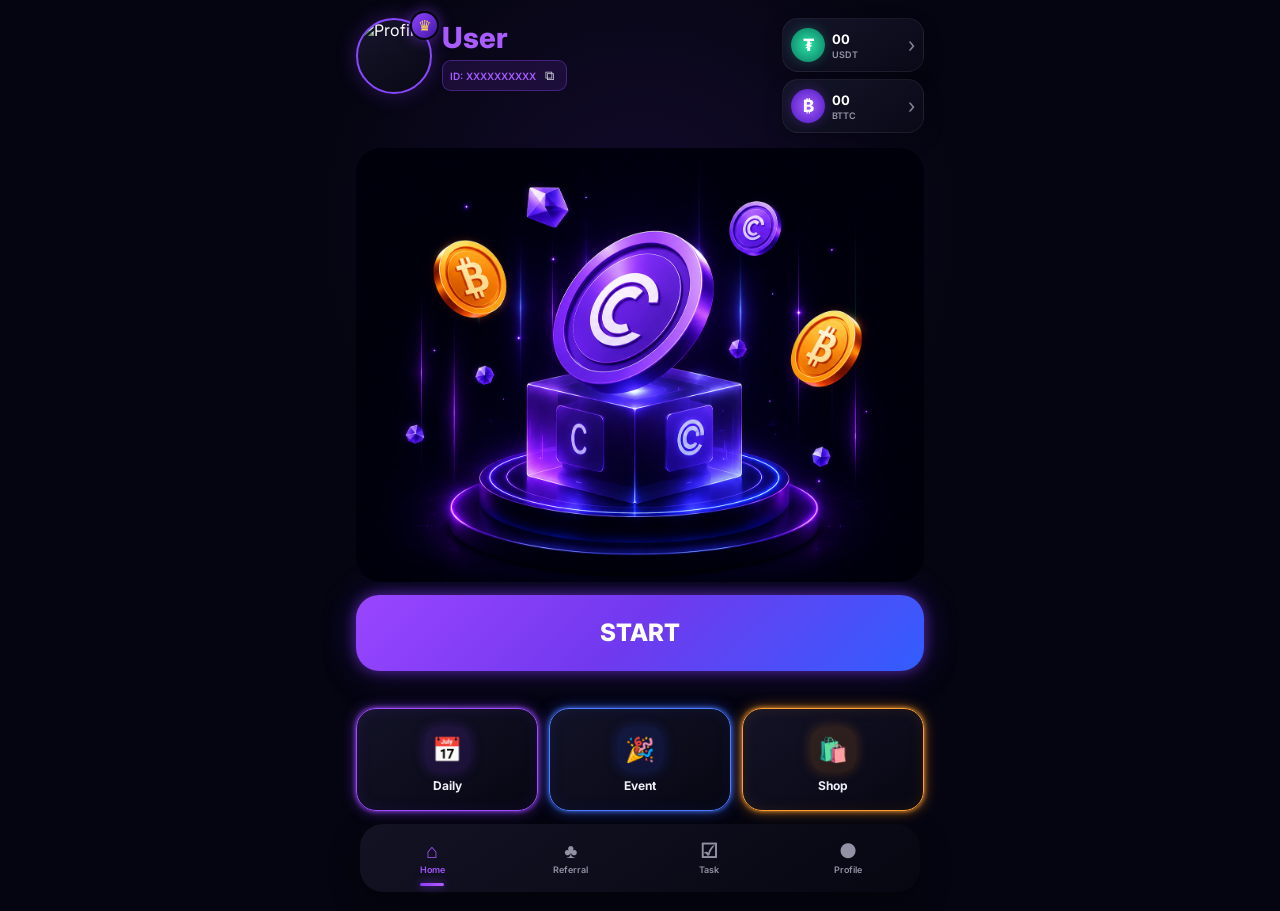
==== commit dad6b78d: "Add files via upload" ====
--- a/index.html
+++ b/index.html
@@ -247,10 +247,14 @@
 
 <!-- REFERRALS -->
 
-<button class="nav-item" data-page="referrals" type="button">
-<span class="nav-icon"> ♣ </span>
-
-<span> Referrals </span>
+<button
+class="nav-item"
+data-page="referrals"
+type="button"
+onclick="window.location.href='referral.html'"
+>
+<span class="nav-icon">♣</span>
+<span>Referral</span>
 </button>
 
 <!-- TASK -->
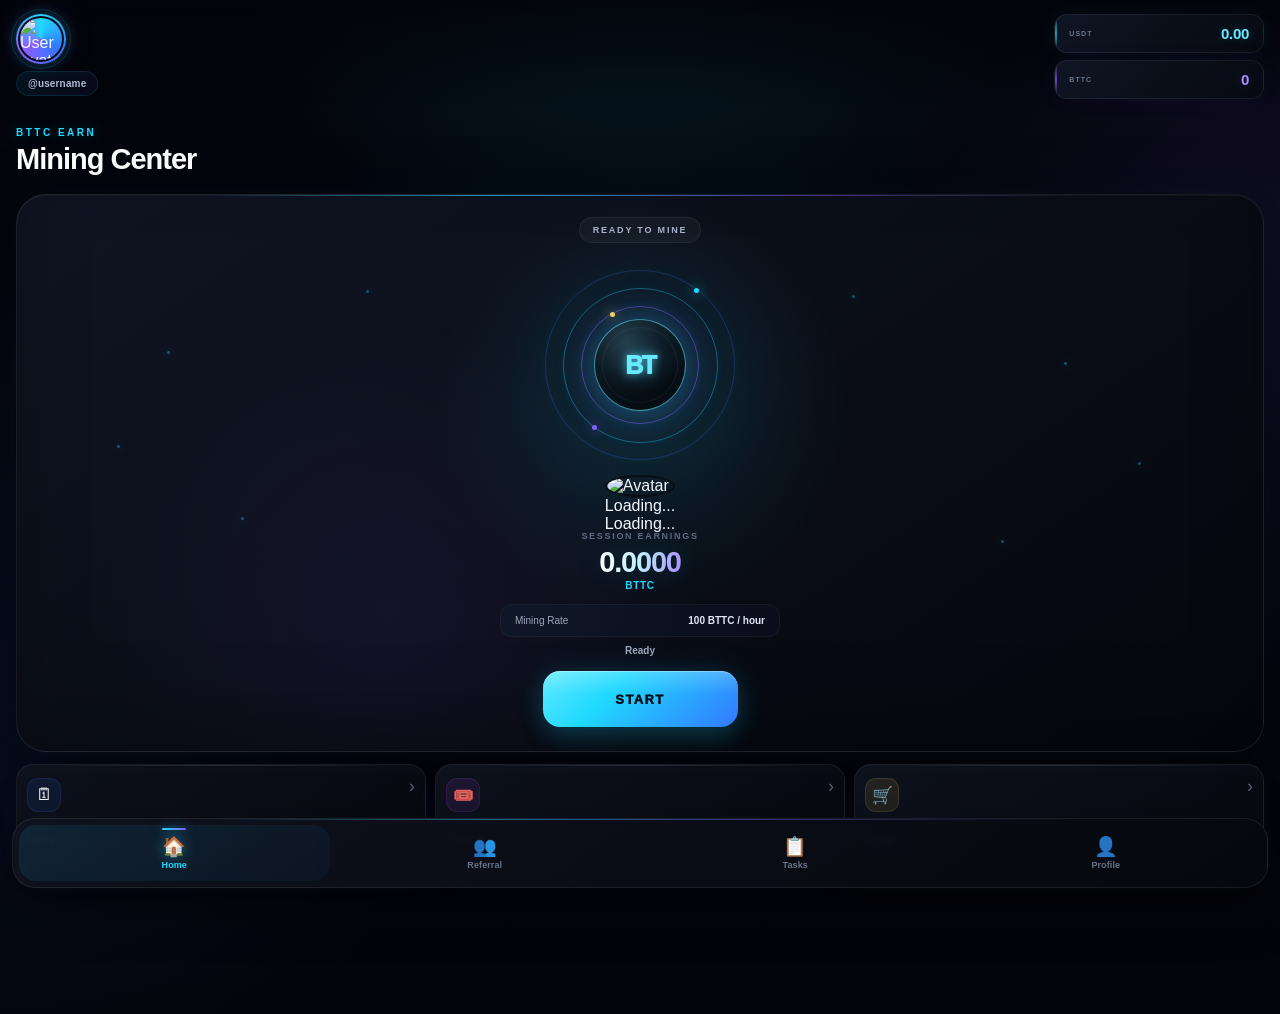
==== commit 9ed78a6b: "Add files via upload" ====
--- a/index.html
+++ b/index.html
@@ -1,284 +1,3005 @@
-<!doctype html>
+<!DOCTYPE html>
 <html lang="en">
+
 <head>
-  <meta charset="UTF-8" />
-
-<meta
-name="viewport"
-content="width=device-width, initial-scale=1.0, maximum-scale=1.0, user-scalable=no"
-/>
-
-<meta name="theme-color" content="#050511" />
-
-<title>BTTC Earn</title>
-
-<!-- =========================================
-         TELEGRAM MINI APP
-    ========================================== -->
+
+  <meta charset="UTF-8">
+
+  <meta
+  name="viewport"
+  content="width=device-width, initial-scale=1.0, maximum-scale=1.0, user-scalable=no"
+  >
 
 <script src="https://telegram.org/js/telegram-web-app.js"></script>
-
-<!-- =========================================
-         GOOGLE FONT
-    ========================================== -->
-
-<link rel="preconnect" href="https://fonts.googleapis.com" />
-
-<link rel="preconnect" href="https://fonts.gstatic.com" crossorigin />
-
-<link
-href="https://fonts.googleapis.com/css2?family=Inter:wght@400;500;600;700;800&display=swap"
-rel="stylesheet"
-/>
-
-<!-- =========================================
-         YOUR EXISTING STYLESHEET
-    ========================================== -->
-
-<link rel="stylesheet" href="style.css" />
+  
+  <meta
+  name="theme-color"
+  content="#050609"
+  >
+
+  <title>BTTC Earn</title>
+
+  <link
+  rel="stylesheet"
+  href="style.css"
+  >
+
 </head>
 
+
 <body>
-<div class="app">
-<!-- =========================================
-         TOP HEADER
-    ========================================== -->
-
-<header class="top-header">
-<!-- USER SECTION -->
-
-<div class="user-section">
-<div class="avatar-wrapper">
-<!--
-                    Telegram profile image will be
-                    inserted here by app.js.
-                -->
-
-<img
-id="userAvatar"
-class="avatar"
-src=""
-alt="Profile"
-referrerpolicy="no-referrer"
-/>
-
-<!-- Fallback shown when Telegram
-                     does not provide a photo -->
-
-<div
-id="avatarFallback"
-class="avatar avatar-placeholder"
-aria-hidden="true"
->
-👤
+
+  <div id="app">
+
+
+    <!-- =====================================
+                                 GLOBAL HEADER
+                            ====================================== -->
+
+    <header class="top-header">
+
+      <!-- LEFT PROFILE -->
+
+      <div class="profile-header">
+
+        <div class="avatar-wrapper">
+
+          <img
+          src="https://i.pravatar.cc/100"
+          alt="User Avatar"
+          class="user-avatar"
+          >
+
+        </div>
+
+        <div class="telegram-pill">
+          @username
+        </div>
+
+      </div>
+
+
+      <!-- RIGHT BALANCES -->
+
+      <div class="balance-stack">
+
+        <div class="mini-balance usdt-balance">
+
+          <div class="balance-info">
+
+            <span class="balance-label">
+              USDT
+            </span>
+
+            <span
+              id="usdtBalance"
+              class="balance-value"
+              >
+              0.00
+            </span>
+
+          </div>
+
+        </div>
+
+
+        <div class="mini-balance bttc-balance">
+
+          <div class="balance-info">
+
+            <span class="balance-label">
+              BTTC
+            </span>
+
+            <span
+              id="bttcBalance"
+              class="balance-value"
+              >
+              0
+            </span>
+
+          </div>
+
+        </div>
+
+      </div>
+
+    </header>
+
+
+
+    <!-- =====================================
+                                 MAIN CONTENT
+                            ====================================== -->
+
+    <main id="page-container">
+
+
+      <!-- =================================
+                                                 HOME
+                                            ================================== -->
+
+      <section
+        id="home-page"
+        class="page active-page"
+        >
+
+
+        <!-- HOME HEADER -->
+
+        <div class="home-heading">
+
+          <div>
+
+            <span class="section-eyebrow">
+              BTTC EARN
+            </span>
+
+            <h1>
+              Mining Center
+            </h1>
+
+          </div>
+
+        </div>
+
+
+
+        <!-- =================================
+                                                                 MINING CARD
+                                                            ================================== -->
+
+        <div class="mining-card">
+
+
+          <!-- BACKGROUND PARTICLES -->
+
+          <div class="mining-particles">
+
+            <span class="particle p1"></span>
+            <span class="particle p2"></span>
+            <span class="particle p3"></span>
+            <span class="particle p4"></span>
+            <span class="particle p5"></span>
+            <span class="particle p6"></span>
+            <span class="particle p7"></span>
+            <span class="particle p8"></span>
+
+          </div>
+
+
+          <!-- STATUS -->
+
+          <div
+            id="miningStatus"
+            class="mining-status"
+            >
+
+            READY TO MINE
+
+          </div>
+
+
+          <!-- CORE -->
+
+          <div class="mining-core">
+
+            <div class="core-glow"></div>
+
+            <div class="core-ring ring-one"></div>
+
+            <div class="core-ring ring-two"></div>
+
+            <div class="core-ring ring-three"></div>
+
+
+            <div class="core-center">
+
+              <div class="core-symbol">
+                BT
+              </div>
+
+            </div>
+
+          </div>
+
+<div class="user-info">
+
+  <img
+    src="default-avatar.png"
+    alt="Avatar"
+    data-user-avatar
+    class="user-avatar"
+  >
+
+  <div>
+
+    <div
+      class="user-name"
+      data-user-username
+    >
+      Loading...
+    </div>
+
+    <div
+      class="telegram-id"
+      data-user-telegram-id
+    >
+      Loading...
+    </div>
+
+  </div>
+
 </div>
-
-<div class="crown">
-♛
-</div>
-</div>
-
-<div class="user-info">
-<h1 id="userName">User</h1>
-
-<div class="user-id">
-<span>
-ID:
-<span id="telegramId"> XXXXXXXXXX </span>
-</span>
-
-<button
-class="copy-button"
-id="copyId"
-type="button"
-aria-label="Copy Telegram ID"
->
-⧉
-</button>
-</div>
-</div>
-</div>
-
-<!-- =====================================
-             BALANCES
-        ====================================== -->
-
-<div class="balance-section">
-<!-- USDT -->
-
-<button class="balance-card" type="button" data-type="usdt">
-<div class="balance-icon usdt-icon">
-₮
-</div>
-
-<div class="balance-content">
-<strong id="usdtBalance"> 00 </strong>
-
-<span> USDT </span>
-</div>
-
-<span class="balance-arrow"> › </span>
-</button>
-
-<!-- BTTC -->
-
-<button class="balance-card" type="button" data-type="bttc">
-<div class="balance-icon bttc-icon">
-₿
-</div>
-
-<div class="balance-content">
-<strong id="bttcBalance"> 00 </strong>
-
-<span> BTTC </span>
-</div>
-
-<span class="balance-arrow"> › </span>
-</button>
-</div>
-</header>
-
-<!-- =========================================
-         MAIN CONTENT
-    ========================================== -->
-
-<main>
-<!-- =====================================
-             HERO
-        ====================================== -->
-
-<section class="hero-section">
-<div class="hero-glow"></div>
-
-<img
-id="heroImage"
-class="hero-image"
-src="hero.webp"
-alt="BTTC Earn"
-loading="eager"
-/>
+          <!-- EARNED -->
+
+          <div class="mining-earned">
+
+            <span class="earned-label">
+              SESSION EARNINGS
+            </span>
+
+            <div
+              id="sessionEarnings"
+              class="earned-value"
+              >
+              0.0000
+            </div>
+
+            <span class="earned-unit">
+              BTTC
+            </span>
+
+          </div>
+
+
+          <!-- RATE -->
+
+          <div class="mining-rate">
+
+            <span>
+              Mining Rate
+            </span>
+
+            <strong>
+              <span id="miningRate">
+                100
+              </span>
+              BTTC / hour
+            </strong>
+
+          </div>
+
+
+          <!-- TIMER -->
+
+          <div
+            id="miningTimer"
+            class="mining-timer"
+            >
+            Ready
+          </div>
+
+
+          <!-- MAIN BUTTON -->
+
+          <button
+            id="miningButton"
+            class="mining-button"
+            type="button"
+            >
+
+            <span id="miningButtonText">
+              START
+            </span>
+
+          </button>
+
+
+        </div>
+
+
+
+        <!-- =================================
+                                                                 QUICK ACTIONS
+                                                            ================================== -->
+
+        <div class="quick-actions">
+
+
+          <!-- DAILY -->
+
+          <button
+            class="quick-card daily-card"
+            type="button"
+            data-modal="daily-modal"
+            >
+
+            <div class="quick-icon">
+              🗓
+            </div>
+
+            <div class="quick-content">
+
+              <strong>
+                Daily
+              </strong>
+
+              <span>
+                Streak rewards
+              </span>
+
+            </div>
+
+            <span class="quick-arrow">
+              ›
+            </span>
+
+          </button>
+
+
+
+          <!-- PROMO -->
+
+          <button
+            class="quick-card promo-card"
+            type="button"
+            data-modal="promo-modal"
+            >
+
+            <div class="quick-icon">
+              🎟️
+            </div>
+
+            <div class="quick-content">
+
+              <strong>
+                Promo
+              </strong>
+
+              <span>
+                Enter a code
+              </span>
+
+            </div>
+
+            <span class="quick-arrow">
+              ›
+            </span>
+
+          </button>
+
+
+
+          <!-- SHOP -->
+
+          <button
+            class="quick-card shop-card"
+            type="button"
+            data-modal="shop-modal"
+            >
+
+            <div class="quick-icon">
+              🛒
+            </div>
+
+            <div class="quick-content">
+
+              <strong>
+                Shop
+              </strong>
+
+              <span>
+                Premium upgrades
+              </span>
+
+            </div>
+
+            <span class="quick-arrow">
+              ›
+            </span>
+
+          </button>
+
+        </div>
+
+      </section>
+
+
+
+      <!-- =================================
+                                                 REFERRAL
+                                            ================================== -->
+      <section id="referral-page" class="page">
+
+        <div class="referral-page">
+
+          <!-- HEADER -->
+          <div class="referral-heading">
+            <span class="section-eyebrow">REFERRAL PROGRAM</span>
+            <h1>Invite & Earn</h1>
+            <p>
+              Invite friends and earn BTTC together.
+            </p>
+          </div>
+
+
+          <!-- REWARD HERO -->
+          <div class="referral-hero">
+
+            <div class="referral-orbit orbit-one"></div>
+            <div class="referral-orbit orbit-two"></div>
+
+            <div class="referral-reward-icon">
+              👥
+            </div>
+
+            <span class="referral-reward-label">
+              YOUR REFERRAL REWARD
+            </span>
+
+            <div class="referral-reward">
+              <span>+</span>4000
+            </div>
+
+            <div class="referral-reward-unit">
+              BTTC
+            </div>
+
+            <p>
+              Earn 4000 BTTC for every successful referral.
+            </p>
+
+          </div>
+
+
+          <!-- REFERRAL LINK -->
+          <div class="referral-link-card">
+
+            <div class="card-label">
+              YOUR REFERRAL LINK
+            </div>
+
+            <div class="referral-link-box">
+
+              <span id="referral-link">
+                https://t.me/BTTC_EarnBot?start=123456
+              </span>
+
+              <button
+                id="copy-referral-btn"
+                class="copy-referral-btn"
+                type="button"
+                >
+                COPY
+              </button>
+
+            </div>
+
+            <button
+              id="invite-friends-btn"
+              class="invite-friends-btn"
+              type="button"
+              >
+              <span>✈️</span>
+              INVITE FRIENDS
+            </button>
+
+          </div>
+
+
+          <!-- STATS -->
+          <div class="referral-stats">
+
+            <div class="referral-stat-card">
+
+              <div class="stat-icon">
+                👥
+              </div>
+
+              <div class="stat-info">
+                <span>Total Referrals</span>
+                <strong id="total-referrals">
+                  0
+                </strong>
+              </div>
+
+            </div>
+
+
+            <div class="referral-stat-card earned-stat">
+
+              <div class="stat-icon">
+                💎
+              </div>
+
+              <div class="stat-info">
+                <span>BTTC Earned</span>
+                <strong id="referral-bttc-earned">
+                  0
+                </strong>
+              </div>
+
+            </div>
+
+          </div>
+
+
+          <!-- LEADERBOARD -->
+          <div class="leaderboard-section">
+
+            <div class="section-title-row">
+
+              <div>
+                <span class="section-eyebrow">
+                  COMMUNITY
+                </span>
+
+                <h2>
+                  Referral Leaderboard
+                </h2>
+              </div>
+
+              <span class="leaderboard-icon">
+                🏆
+              </span>
+
+            </div>
+
+
+            <!-- TOP 3 -->
+            <div class="podium">
+
+              <!-- SECOND -->
+              <div class="podium-user second-place">
+
+                <div class="podium-avatar">
+                  <span>👤</span>
+                  <b>2</b>
+                </div>
+
+                <strong>
+                  @CryptoKing
+                </strong>
+
+                <span>
+                  42,000 BTTC
+                </span>
+
+                <div class="podium-block">
+                  2
+                </div>
+
+              </div>
+
+
+              <!-- FIRST -->
+              <div class="podium-user first-place">
+
+                <div class="crown">
+                  👑
+                </div>
+
+                <div class="podium-avatar">
+                  <span>👤</span>
+                  <b>1</b>
+                </div>
+
+                <strong>
+                  @BTTCMaster
+                </strong>
+
+                <span>
+                  68,000 BTTC
+                </span>
+
+                <div class="podium-block">
+                  1
+                </div>
+
+              </div>
+
+
+              <!-- THIRD -->
+              <div class="podium-user third-place">
+
+                <div class="podium-avatar">
+                  <span>👤</span>
+                  <b>3</b>
+                </div>
+
+                <strong>
+                  @EarnPro
+                </strong>
+
+                <span>
+                  31,000 BTTC
+                </span>
+
+                <div class="podium-block">
+                  3
+                </div>
+
+              </div>
+
+            </div>
+
+
+            <!-- OTHER USERS -->
+            <div class="leaderboard-list">
+
+              <div class="leaderboard-row">
+
+                <div class="rank">
+                  4
+                </div>
+
+                <div class="leaderboard-avatar">
+                  👤
+                </div>
+
+                <div class="leaderboard-user">
+                  <strong>@MiningBoy</strong>
+                  <span>12 referrals</span>
+                </div>
+
+                <strong class="leaderboard-earned">
+                  24,000
+                </strong>
+
+              </div>
+
+
+              <div class="leaderboard-row">
+
+                <div class="rank">
+                  5
+                </div>
+
+                <div class="leaderboard-avatar">
+                  👤
+                </div>
+
+                <div class="leaderboard-user">
+                  <strong>@BTTCFan</strong>
+                  <span>9 referrals</span>
+                </div>
+
+                <strong class="leaderboard-earned">
+                  18,000
+                </strong>
+
+              </div>
+
+
+              <div class="leaderboard-row">
+
+                <div class="rank">
+                  6
+                </div>
+
+                <div class="leaderboard-avatar">
+                  👤
+                </div>
+
+                <div class="leaderboard-user">
+                  <strong>@CryptoUser</strong>
+                  <span>7 referrals</span>
+                </div>
+
+                <strong class="leaderboard-earned">
+                  14,000
+                </strong>
+
+              </div>
+
+            </div>
+
+          </div>
+
+        </div>
+
+      </section>
+
+
+
+      <!-- =================================
+                                                 TASKS
+                                        ================================== -->
+      <!-- =====================================================
+                 TASKS PAGE
+            ===================================================== -->
+
+      <section id="tasks-page" class="page">
+
+        <div class="tasks-page">
+
+          <!-- HEADER -->
+          <div class="tasks-header">
+
+            <div>
+              <span class="section-eyebrow">EARN MORE</span>
+
+              <h1>Tasks</h1>
+
+              <p>
+                Complete simple tasks and earn BTTC.
+              </p>
+            </div>
+
+            <button
+              id="open-create-task"
+              class="create-task-btn"
+              type="button"
+              >
+              <span>＋</span>
+              CREATE TASK
+            </button>
+
+          </div>
+
+
+          <!-- TASK SUMMARY -->
+          <div class="task-summary">
+
+            <div class="task-summary-card">
+
+              <div class="task-summary-icon">
+                ⚡
+              </div>
+
+              <div>
+                <span>AVAILABLE</span>
+                <strong id="available-task-count">12</strong>
+              </div>
+
+            </div>
+
+
+            <div class="task-summary-card">
+
+              <div class="task-summary-icon reward">
+                💎
+              </div>
+
+              <div>
+                <span>YOUR TASK EARNINGS</span>
+                <strong id="task-earnings">0</strong>
+              </div>
+
+            </div>
+
+          </div>
+
+
+          <!-- AVAILABLE TASKS -->
+
+          <div class="available-tasks-section">
+
+            <div class="tasks-section-title">
+
+              <div>
+                <span class="section-eyebrow">
+                  MARKETPLACE
+                </span>
+
+                <h2>Available Tasks</h2>
+              </div>
+
+              <span class="tasks-live">
+                ● LIVE
+              </span>
+
+            </div>
+
+
+            <div
+              id="available-tasks"
+              class="available-tasks"
+              >
+
+
+              <!-- TELEGRAM TASK -->
+
+              <article
+                class="task-card"
+                data-task-type="telegram"
+                >
+
+                <div class="task-card-top">
+
+                  <div class="task-type-icon telegram">
+                    📢
+                  </div>
+
+                  <span class="task-type-label">
+                    TELEGRAM
+                  </span>
+
+                </div>
+
+
+                <div class="task-card-content">
+
+                  <h3>
+                    Join Telegram Channel
+                  </h3>
+
+                  <p>
+                    Join the official channel
+                    and verify your membership.
+                  </p>
+
+                </div>
+
+
+                <div class="task-card-bottom">
+
+                  <div class="task-reward">
+
+                    <span>REWARD</span>
+
+                    <strong>
+                      +500 BTTC
+                    </strong>
+
+                  </div>
+
+                  <button
+                    class="task-action-btn"
+                    type="button"
+                    data-task="telegram"
+                    >
+                    JOIN
+                  </button>
+
+                </div>
+
+              </article>
+
+
+              <!-- VIDEO TASK -->
+
+              <article
+                class="task-card"
+                data-task-type="video"
+                >
+
+                <div class="task-card-top">
+
+                  <div class="task-type-icon video">
+                    ▶️
+                  </div>
+
+                  <span class="task-type-label">
+                    VIDEO
+                  </span>
+
+                </div>
+
+
+                <div class="task-card-content">
+
+                  <h3>
+                    Watch Video
+                  </h3>
+
+                  <p>
+                    Watch the complete video
+                    and receive your reward.
+                  </p>
+
+                </div>
+
+
+                <div class="task-card-bottom">
+
+                  <div class="task-reward">
+
+                    <span>REWARD</span>
+
+                    <strong>
+                      +750 BTTC
+                    </strong>
+
+                  </div>
+
+                  <button
+                    class="task-action-btn"
+                    type="button"
+                    data-task="video"
+                    >
+                    WATCH
+                  </button>
+
+                </div>
+
+              </article>
+
+
+              <!-- WEBSITE TASK -->
+
+              <article
+                class="task-card"
+                data-task-type="website"
+                >
+
+                <div class="task-card-top">
+
+                  <div class="task-type-icon website">
+                    🌐
+                  </div>
+
+                  <span class="task-type-label">
+                    WEBSITE
+                  </span>
+
+                </div>
+
+
+                <div class="task-card-content">
+
+                  <h3>
+                    Visit Website
+                  </h3>
+
+                  <p>
+                    Visit the advertiser website
+                    and stay for the required time.
+                  </p>
+
+                </div>
+
+
+                <div class="task-card-bottom">
+
+                  <div class="task-reward">
+
+                    <span>REWARD</span>
+
+                    <strong>
+                      +300 BTTC
+                    </strong>
+
+                  </div>
+
+                  <button
+                    class="task-action-btn"
+                    type="button"
+                    data-task="website"
+                    >
+                    VISIT
+                  </button>
+
+                </div>
+
+              </article>
+
+
+              <!-- SOCIAL TASK -->
+
+              <article
+                class="task-card"
+                data-task-type="social"
+                >
+
+                <div class="task-card-top">
+
+                  <div class="task-type-icon social">
+                    📱
+                  </div>
+
+                  <span class="task-type-label">
+                    SOCIAL
+                  </span>
+
+                </div>
+
+
+                <div class="task-card-content">
+
+                  <h3>
+                    Follow Social Account
+                  </h3>
+
+                  <p>
+                    Follow the requested account
+                    and verify your action.
+                  </p>
+
+                </div>
+
+
+                <div class="task-card-bottom">
+
+                  <div class="task-reward">
+
+                    <span>REWARD</span>
+
+                    <strong>
+                      +400 BTTC
+                    </strong>
+
+                  </div>
+
+                  <button
+                    class="task-action-btn"
+                    type="button"
+                    data-task="social"
+                    >
+                    FOLLOW
+                  </button>
+
+                </div>
+
+              </article>
+
+            </div>
+
+          </div>
+
+        </div>
+
+      </section>
+
+
+      <!-- =====================================================
+                 CREATE TASK MODAL
+            ===================================================== -->
+
+      <div
+        id="create-task-modal"
+        class="modal-overlay"
+        aria-hidden="true"
+        >
+
+        <div
+          class="create-task-modal"
+          role="dialog"
+          aria-modal="true"
+          aria-labelledby="create-task-title"
+          >
+
+          <button
+            id="close-create-task"
+            class="modal-close-btn"
+            type="button"
+            aria-label="Close"
+            >
+            ×
+          </button>
+
+
+          <div class="create-task-icon">
+            🚀
+          </div>
+
+
+          <span class="section-eyebrow">
+            ADVERTISE & EARN
+          </span>
+
+
+          <h2 id="create-task-title">
+            Create New Task
+          </h2>
+
+
+          <p class="create-task-description">
+            Promote your Telegram community
+            and reach active BTTC Earn users.
+          </p>
+
+
+          <!-- TELEGRAM URL -->
+
+          <div class="form-group">
+
+            <label for="task-telegram-url">
+              TELEGRAM CHANNEL / GROUP
+            </label>
+
+            <div class="input-wrap">
+
+              <span class="input-prefix">
+                🔗
+              </span>
+
+              <input
+              id="task-telegram-url"
+              type="url"
+              placeholder="https://t.me/..."
+              autocomplete="off"
+              >
+
+            </div>
+
+            <small>
+              Enter your public Telegram channel
+              or group link.
+            </small>
+
+          </div>
+
+
+          <!-- PLAN -->
+
+          <div class="form-group">
+
+            <label>
+              CHOOSE PLAN
+            </label>
+
+
+            <div class="task-plans">
+
+              <button
+                class="task-plan"
+                type="button"
+                data-price="1"
+                data-users="100"
+                >
+
+                <span class="plan-price">
+                  1 USDT
+                </span>
+
+                <span class="plan-users">
+                  100 USERS
+                </span>
+
+              </button>
+
+
+              <button
+                class="task-plan"
+                type="button"
+                data-price="5"
+                data-users="500"
+                >
+
+                <span class="plan-price">
+                  5 USDT
+                </span>
+
+                <span class="plan-users">
+                  500 USERS
+                </span>
+
+              </button>
+
+
+              <button
+                class="task-plan"
+                type="button"
+                data-price="10"
+                data-users="1000"
+                >
+
+                <span class="plan-price">
+                  10 USDT
+                </span>
+
+                <span class="plan-users">
+                  1,000 USERS
+                </span>
+
+              </button>
+
+
+              <button
+                class="task-plan"
+                type="button"
+                data-price="20"
+                data-users="2000"
+                >
+
+                <span class="plan-price">
+                  20 USDT
+                </span>
+
+                <span class="plan-users">
+                  2,000 USERS
+                </span>
+
+              </button>
+
+            </div>
+
+          </div>
+
+
+          <!-- SELECTED PLAN -->
+
+          <div
+            id="selected-plan-summary"
+            class="selected-plan-summary"
+            >
+
+            <span>
+              SELECTED PLAN
+            </span>
+
+            <strong id="selected-plan-text">
+              Select a plan
+            </strong>
+
+          </div>
+
+
+          <!-- CONFIRM -->
+
+          <button
+            id="confirm-task-btn"
+            class="confirm-task-btn"
+            type="button"
+            >
+            CONFIRM TASK
+          </button>
+
+        </div>
+
+      </div>
+
+
+      <!-- =====================================================
+           PROFILE PAGE
+      ===================================================== -->
+
+      <section id="profile-page" class="page">
+
+        <div class="profile-page">
+
+          <!-- PROFILE HEADER -->
+
+          <div class="profile-identity">
+
+            <div class="profile-avatar-wrap">
+
+              <div class="profile-avatar">
+                👤
+              </div>
+
+              <span class="profile-online-dot"></span>
+
+            </div>
+
+            <div class="profile-user-info">
+
+              <span class="section-eyebrow">
+                TELEGRAM ACCOUNT
+              </span>
+
+              <h1 id="profile-username">
+                @BTTCUser
+              </h1>
+
+              <div class="telegram-id-pill">
+                <span>✈️</span>
+
+                <span>
+                  ID: <strong id="telegram-user-id">
+                    123456789
+                  </strong>
+                </span>
+              </div>
+
+            </div>
+
+          </div>
+
+
+          <!-- =================================================
+                       BALANCE CARDS
+                  ================================================== -->
+
+          <div class="profile-balances">
+
+            <!-- BTTC -->
+
+            <div class="profile-balance-card bttc-balance-card">
+
+              <div class="balance-card-top">
+
+                <div class="balance-coin bttc-coin">
+                  B
+                </div>
+
+                <span class="balance-label">
+                  BTTC BALANCE
+                </span>
+
+              </div>
+
+              <div class="balance-value-row">
+
+                <strong id="profile-bttc-balance">
+                  0
+                </strong>
+
+                <span>
+                  BTTC
+                </span>
+
+              </div>
+
+              <div class="balance-glow-line"></div>
+
+            </div>
+
+
+            <!-- USDT -->
+
+            <div class="profile-balance-card usdt-balance-card">
+
+              <div class="balance-card-top">
+
+                <div class="balance-coin usdt-coin">
+                  $
+                </div>
+
+                <span class="balance-label">
+                  USDT BALANCE
+                </span>
+
+              </div>
+
+              <div class="balance-value-row">
+
+                <strong id="profile-usdt-balance">
+                  0.00
+                </strong>
+
+                <span>
+                  USDT
+                </span>
+
+              </div>
+
+              <div class="balance-glow-line"></div>
+
+            </div>
+
+          </div>
+
+
+          <!-- =================================================
+                       ACCOUNT ACTIONS
+                  ================================================== -->
+
+          <div class="profile-actions">
+
+            <button
+              id="open-deposit-modal"
+              class="profile-action-card deposit-action"
+              type="button"
+              >
+
+              <div class="profile-action-icon">
+                ↓
+              </div>
+
+              <div class="profile-action-content">
+
+                <strong>
+                  Deposit USDT
+                </strong>
+
+                <span>
+                  Add USDT via BEP20
+                </span>
+
+              </div>
+
+              <span class="profile-action-arrow">
+                ›
+              </span>
+
+            </button>
+
+
+            <button
+              id="open-withdraw-modal"
+              class="profile-action-card withdraw-action"
+              type="button"
+              >
+
+              <div class="profile-action-icon">
+                ↑
+              </div>
+
+              <div class="profile-action-content">
+
+                <strong>
+                  Withdraw BTTC
+                </strong>
+
+                <span>
+                  Withdraw to Binance
+                </span>
+
+              </div>
+
+              <span class="profile-action-arrow">
+                ›
+              </span>
+
+            </button>
+
+          </div>
+
+
+          <!-- =================================================
+                       TRANSACTION HISTORY
+                  ================================================== -->
+
+          <div class="transaction-section">
+
+            <div class="profile-section-title">
+
+              <div>
+
+                <span class="section-eyebrow">
+                  ACCOUNT ACTIVITY
+                </span>
+
+                <h2>
+                  Transaction History
+                </h2>
+
+              </div>
+
+              <span class="transaction-icon">
+                ↕
+              </span>
+
+            </div>
+
+
+            <div
+              id="transaction-history"
+              class="transaction-list"
+              >
+
+              <!-- PENDING -->
+
+              <div class="transaction-row">
+
+                <div class="transaction-type deposit">
+                  ↓
+                </div>
+
+                <div class="transaction-info">
+
+                  <strong>
+                    USDT Deposit
+                  </strong>
+
+                  <span>
+                    BEP20 • Today
+                  </span>
+
+                </div>
+
+                <div class="transaction-right">
+
+                  <strong class="transaction-amount positive">
+                    +5.00 USDT
+                  </strong>
+
+                  <span class="transaction-status pending">
+                    Pending
+                  </span>
+
+                </div>
+
+              </div>
+
+
+              <!-- CONFIRMED -->
+
+              <div class="transaction-row">
+
+                <div class="transaction-type withdraw">
+                  ↑
+                </div>
+
+                <div class="transaction-info">
+
+                  <strong>
+                    BTTC Withdrawal
+                  </strong>
+
+                  <span>
+                    Binance • Yesterday
+                  </span>
+
+                </div>
+
+                <div class="transaction-right">
+
+                  <strong class="transaction-amount">
+                    -20,000 BTTC
+                  </strong>
+
+                  <span class="transaction-status confirmed">
+                    Confirmed
+                  </span>
+
+                </div>
+
+              </div>
+
+
+              <!-- REJECTED -->
+
+              <div class="transaction-row">
+
+                <div class="transaction-type deposit">
+                  ↓
+                </div>
+
+                <div class="transaction-info">
+
+                  <strong>
+                    USDT Deposit
+                  </strong>
+
+                  <span>
+                    BEP20 • 2 days ago
+                  </span>
+
+                </div>
+
+                <div class="transaction-right">
+
+                  <strong class="transaction-amount">
+                    +10.00 USDT
+                  </strong>
+
+                  <span class="transaction-status rejected">
+                    Rejected
+                  </span>
+
+                </div>
+
+              </div>
+
+            </div>
+
+          </div>
+
+
+          <!-- =================================================
+                       ADMIN
+                  ================================================== -->
+
+          <div class="admin-section">
+
+            <button
+              id="open-admin-page"
+              class="admin-button"
+              type="button"
+              >
+
+              <span class="admin-crown">
+                👑
+              </span>
+
+              <span class="admin-button-text">
+
+                <strong>
+                  Admin
+                </strong>
+
+                <small>
+                  Manage BTTC Earn
+                </small>
+
+              </span>
+
+              <span class="admin-arrow">
+                ›
+              </span>
+
+            </button>
+
+          </div>
+
+        </div>
+
+      </section>
+
+<!-- =====================================================
+     ADMIN PAGE
+===================================================== -->
+
+<section id="admin-page" class="page">
+
+    <div class="admin-page">
+
+        <!-- =================================================
+             ADMIN HEADER
+        ================================================== -->
+
+        <div class="admin-header">
+
+            <button
+                id="admin-back-profile"
+                class="admin-back-button"
+                type="button"
+            >
+                ‹
+            </button>
+
+            <div class="admin-header-title">
+
+                <span class="section-eyebrow">
+                    CONTROL CENTER
+                </span>
+
+                <h1>
+                    Admin 👑
+                </h1>
+
+            </div>
+
+            <div class="admin-security-badge">
+                ●
+            </div>
+
+        </div>
+
+
+        <!-- =================================================
+             WITHDRAWAL REQUESTS
+        ================================================== -->
+
+        <section class="admin-panel">
+
+            <div class="admin-panel-header">
+
+                <div>
+
+                    <span class="section-eyebrow">
+                        PAYOUT MANAGEMENT
+                    </span>
+
+                    <h2>
+                        Withdrawal
+                    </h2>
+
+                </div>
+
+                <span
+                    id="pending-withdrawal-count"
+                    class="admin-count-badge"
+                >
+                    0
+                </span>
+
+            </div>
+
+
+            <div
+                id="admin-withdrawal-list"
+                class="admin-request-list"
+            >
+
+                <!-- EXAMPLE REQUEST -->
+
+                <div
+                    class="admin-request withdrawal-request pending-request"
+                    data-request-id="withdraw-001"
+                >
+
+                    <div class="request-main">
+
+                        <div class="request-number">
+                            NO
+                            <strong>
+                                55 / 12
+                            </strong>
+                        </div>
+
+                        <div class="request-user">
+
+                            <span>
+                                Telegram ID
+                            </span>
+
+                            <strong>
+                                1218340563
+                            </strong>
+
+                        </div>
+
+                        <div class="request-user">
+
+                            <span>
+                                Binance
+                            </span>
+
+                            <strong>
+                                1218340563
+                            </strong>
+
+                        </div>
+
+                    </div>
+
+
+                    <div class="request-actions">
+
+                        <button
+                            class="request-confirm confirm-withdrawal"
+                            type="button"
+                            title="Confirm withdrawal"
+                        >
+                            ✓
+                        </button>
+
+                        <button
+                            class="request-reject reject-withdrawal"
+                            type="button"
+                            title="Reject withdrawal"
+                        >
+                            ×
+                        </button>
+
+                    </div>
+
+                </div>
+
+            </div>
+
+        </section>
+
+
+        <!-- =================================================
+             DEPOSIT REQUESTS
+        ================================================== -->
+
+        <section class="admin-panel">
+
+            <div class="admin-panel-header">
+
+                <div>
+
+                    <span class="section-eyebrow">
+                        FUNDING MANAGEMENT
+                    </span>
+
+                    <h2>
+                        Deposit
+                    </h2>
+
+                </div>
+
+                <span
+                    id="pending-deposit-count"
+                    class="admin-count-badge"
+                >
+                    0
+                </span>
+
+            </div>
+
+
+            <div
+                id="admin-deposit-list"
+                class="admin-request-list"
+            >
+
+                <div
+                    class="admin-request deposit-request pending-request"
+                    data-request-id="deposit-001"
+                    data-amount="15"
+                >
+
+                    <div class="deposit-request-info">
+
+                        <div class="deposit-user">
+
+                            <span>
+                                Telegram ID
+                            </span>
+
+                            <strong>
+                                1218340563
+                            </strong>
+
+                        </div>
+
+                        <div class="deposit-user">
+
+                            <span>
+                                Binance ID
+                            </span>
+
+                            <strong>
+                                1218340563
+                            </strong>
+
+                        </div>
+
+                        <div class="deposit-amount">
+
+                            <span>
+                                USDT
+                            </span>
+
+                            <strong>
+                                15
+                            </strong>
+
+                        </div>
+
+                    </div>
+
+
+                    <div class="request-actions">
+
+                        <button
+                            class="request-confirm confirm-deposit"
+                            type="button"
+                        >
+                            ✓
+                        </button>
+
+                        <button
+                            class="request-reject reject-deposit"
+                            type="button"
+                        >
+                            ×
+                        </button>
+
+                    </div>
+
+                </div>
+
+            </div>
+
+        </section>
+
+
+        <!-- =================================================
+             CUSTOMERS
+        ================================================== -->
+
+        <section class="admin-panel customers-panel">
+
+            <div class="admin-panel-header">
+
+                <div>
+
+                    <span class="section-eyebrow">
+                        USER MODERATION
+                    </span>
+
+                    <h2>
+                        Customers
+                    </h2>
+
+                </div>
+
+            </div>
+
+
+            <!-- PROMO -->
+
+            <div class="customer-subsection">
+
+                <div class="customer-subsection-title">
+
+                    <span>
+                        🎁 Pending Promo Requests
+                    </span>
+
+                    <span class="admin-mini-count">
+                        1
+                    </span>
+
+                </div>
+
+
+                <div
+                    id="pending-promo-list"
+                    class="customer-request-list"
+                >
+
+                    <div
+                        class="customer-request"
+                        data-request-id="promo-001"
+                    >
+
+                        <div class="customer-request-top">
+
+                            <strong>
+                                3910837282
+                            </strong>
+
+                            <span>
+                                → 🎁 [0.1 / 20]
+                            </span>
+
+                        </div>
+
+
+                        <div class="customer-request-line">
+
+                            <span>
+                                CODE:
+                            </span>
+
+                            <strong class="promo-code">
+                                GOOGLETRANSLATE
+                            </strong>
+
+                        </div>
+
+
+                        <div class="customer-request-bottom">
+
+                            <span>
+                                @Packet_RedBox07
+                            </span>
+
+                            <strong>
+                                💰 200
+                            </strong>
+
+                            <button
+                                class="customer-confirm confirm-promo"
+                                type="button"
+                            >
+                                Confirm
+                            </button>
+
+                            <button
+                                class="customer-reject reject-promo"
+                                type="button"
+                            >
+                                Reject
+                            </button>
+
+                        </div>
+
+                    </div>
+
+                </div>
+
+            </div>
+
+
+            <!-- TASKS -->
+
+            <div class="customer-subsection">
+
+                <div class="customer-subsection-title">
+
+                    <span>
+                        📋 Pending Task Requests
+                    </span>
+
+                    <span class="admin-mini-count">
+                        1
+                    </span>
+
+                </div>
+
+
+                <div
+                    id="pending-task-list"
+                    class="customer-request-list"
+                >
+
+                    <div
+                        class="customer-request"
+                        data-request-id="task-001"
+                    >
+
+                        <div class="customer-request-top">
+
+                            <strong>
+                                3910837282
+                            </strong>
+
+                            <span>
+                                → 🎁 [1 / 110]
+                            </span>
+
+                        </div>
+
+
+                        <div class="customer-request-bottom">
+
+                            <span>
+                                @Packet_RedBox07
+                            </span>
+
+                            <button
+                                class="task-enter-button"
+                                type="button"
+                            >
+                                Enter
+                            </button>
+
+                            <button
+                                class="customer-confirm confirm-task"
+                                type="button"
+                            >
+                                Confirm
+                            </button>
+
+                            <button
+                                class="customer-reject reject-task"
+                                type="button"
+                            >
+                                Reject
+                            </button>
+
+                        </div>
+
+                    </div>
+
+                </div>
+
+            </div>
+
+
+            <!-- =================================================
+                 CONFIRMATION HISTORY
+            ================================================== -->
+
+            <div class="customer-subsection history-subsection">
+
+                <div class="customer-subsection-title">
+
+                    <span>
+                        🗂 Confirmation History
+                    </span>
+
+                </div>
+
+
+                <div
+                    id="customer-history-list"
+                    class="customer-request-list"
+                >
+
+                    <!-- ACTIVE PROMO -->
+
+                    <div
+                        class="customer-history-item"
+                        data-history-id="history-001"
+                    >
+
+                        <div class="history-top">
+
+                            <strong>
+                                3910837282
+                            </strong>
+
+                            <span>
+                                → 🎁 [0.1 / 20]
+                            </span>
+
+                            <span class="history-active">
+                                🟢 Active
+                            </span>
+
+                        </div>
+
+
+                        <div class="history-line">
+
+                            CODE:
+                            <strong class="history-rejected-code">
+                                🔴 GOOGLETRANSLATE
+                            </strong>
+
+                        </div>
+
+
+                        <div class="history-bottom">
+
+                            <span>
+                                @Packet_RedBox07
+                            </span>
+
+                            <strong>
+                                💰 200
+                            </strong>
+
+                            <button
+                                class="history-delete"
+                                type="button"
+                            >
+                                Delete
+                            </button>
+
+                        </div>
+
+                    </div>
+
+
+                    <!-- DISMISSED TASK -->
+
+                    <div
+                        class="customer-history-item dismissed"
+                        data-history-id="history-002"
+                    >
+
+                        <div class="history-top">
+
+                            <strong>
+                                3910837282
+                            </strong>
+
+                            <span>
+                                → 🎁 [1 / 110]
+                            </span>
+
+                            <span class="history-dismissed">
+                                🔴 Dismiss
+                            </span>
+
+                        </div>
+
+
+                        <div class="history-bottom">
+
+                            <span>
+                                @Packet_RedBox07
+                            </span>
+
+                            <strong>
+                                💰 100
+                            </strong>
+
+                            <button
+                                class="history-delete"
+                                type="button"
+                            >
+                                Delete
+                            </button>
+
+                        </div>
+
+                    </div>
+
+                </div>
+
+            </div>
+
+        </section>
+
+
+        <!-- =================================================
+             MINERS
+        ================================================== -->
+
+        <section class="admin-panel miners-panel">
+
+            <div class="admin-panel-header">
+
+                <div>
+
+                    <span class="section-eyebrow">
+                        PLATFORM MANAGEMENT
+                    </span>
+
+                    <h2>
+                        Miners
+                    </h2>
+
+                </div>
+
+                <span class="miners-icon">
+                    ⛏
+                </span>
+
+            </div>
+
+
+            <!-- PLATFORM STATS -->
+
+            <div class="miner-stats">
+
+                <div class="miner-stat">
+
+                    <span>
+                        Total Users
+                    </span>
+
+                    <strong>
+                        1,200
+                    </strong>
+
+                </div>
+
+
+                <div class="miner-stat">
+
+                    <span>
+                        Total USDT
+                    </span>
+
+                    <strong>
+                        150
+                    </strong>
+
+                </div>
+
+
+                <div class="miner-stat">
+
+                    <span>
+                        Total Referrals
+                    </span>
+
+                    <strong>
+                        890
+                    </strong>
+
+                </div>
+
+
+                <div class="miner-stat">
+
+                    <span>
+                        Total PEPE
+                    </span>
+
+                    <strong>
+                        76,00,000
+                    </strong>
+
+                </div>
+
+            </div>
+
+
+            <!-- SEARCH -->
+
+            <div class="miner-search">
+
+                <span>
+                    🔎
+                </span>
+
+                <input
+                    id="miner-search-input"
+                    type="search"
+                    placeholder="Search Telegram ID..."
+                    autocomplete="off"
+                >
+
+            </div>
+
+
+            <!-- USER -->
+
+            <div
+                id="miner-user-list"
+                class="miner-user-list"
+            >
+
+                <div
+                    class="miner-user-card"
+                    data-user-id="1292818129"
+                >
+
+                    <div class="miner-user-header">
+
+                        <div>
+
+                            <span class="miner-user-label">
+                                ID
+                            </span>
+
+                            <strong>
+                                1292818129
+                            </strong>
+
+                        </div>
+
+                        <span class="miner-user-status">
+                            ACTIVE
+                        </span>
+
+                    </div>
+
+
+                    <div class="miner-user-balances">
+
+                        <div>
+
+                            <span>
+                                USDT
+                            </span>
+
+                            <strong>
+                                17
+                            </strong>
+
+                        </div>
+
+                        <div>
+
+                            <span>
+                                PEPE
+                            </span>
+
+                            <strong>
+                                23,000
+                            </strong>
+
+                        </div>
+
+                    </div>
+
+
+                    <div class="miner-user-details">
+
+                        <div>
+
+                            <span>
+                                Referral
+                            </span>
+
+                            <strong>
+                                15
+                            </strong>
+
+                        </div>
+
+                        <div>
+
+                            <span>
+                                Withdrawal PEPE
+                            </span>
+
+                            <strong>
+                                205,000
+                            </strong>
+
+                        </div>
+
+                        <div>
+
+                            <span>
+                                Deposit USDT
+                            </span>
+
+                            <strong>
+                                119
+                            </strong>
+
+                        </div>
+
+                    </div>
+
+
+                    <div class="miner-user-actions">
+
+                        <button
+                            class="miner-block-button"
+                            type="button"
+                        >
+                            Block
+                        </button>
+
+                        <button
+                            class="miner-unblock-button"
+                            type="button"
+                        >
+                            Unblock
+                        </button>
+
+                        <button
+                            class="miner-edit-button"
+                            type="button"
+                        >
+                            Edit Coin
+                        </button>
+
+                    </div>
+
+                </div>
+
+            </div>
+
+        </section>
+
+
+        <div class="admin-footer-space"></div>
+
+    </div>
+
 </section>
-
-<!-- =====================================
-             START EARNING
-        ====================================== -->
-
-<section class="start-section">
-<button
-class="start-button"
-id="startEarning"
-type="button"
->
-<span id="earningButtonText"> START</span>
-</button>
-
-<!--
-                Small status text used by the
-                earning system.
-
-                It is intentionally empty by default
-                so your existing design stays clean.
-            -->
-
-<div id="earningStatus" aria-live="polite"></div>
-</section>
-
-<!-- =====================================
-             QUICK ACTIONS
-        ====================================== -->
-
-<section class="quick-actions">
-<!-- DAILY -->
-
-<button
-class="quick-card daily-card"
-data-page="daily"
-type="button"
->
-<div class="quick-icon">
-📅
-</div>
-
-<span> Daily </span>
-</button>
-
-<!-- EVENT -->
-
-<button
-class="quick-card event-card"
-data-page="event"
-type="button"
->
-<div class="quick-icon">
-🎉
-</div>
-
-<span> Event </span>
-</button>
-
-<!-- SHOP -->
-
-<button
-class="quick-card shop-card"
-data-page="shop"
-type="button"
->
-<div class="quick-icon">
-🛍️
-</div>
-
-<span> Shop </span>
-</button>
-</section>
-</main>
-
-<!-- =========================================
-         BOTTOM NAVIGATION
-    ========================================== -->
-
-<nav class="bottom-nav">
-<!-- HOME -->
-
-<button class="nav-item active" data-page="home" type="button">
-<span class="nav-icon"> ⌂ </span>
-
-<span> Home </span>
-</button>
-
-<!-- REFERRALS -->
-
-<button
-class="nav-item"
-data-page="referrals"
-type="button"
-onclick="window.location.href='referral.html'"
->
-<span class="nav-icon">♣</span>
-<span>Referral</span>
-</button>
-
-<!-- TASK -->
-
-<button class="nav-item" data-page="task" type="button">
-<span class="nav-icon"> ☑ </span>
-
-<span> Task </span>
-</button>
-
-<!-- PROFILE -->
-
-<button class="nav-item" data-page="profile" type="button">
-<span class="nav-icon"> ● </span>
-
-<span> Profile </span>
-</button>
-</nav>
-</div>
-
-<!-- =========================================
-     APP JAVASCRIPT
-========================================== -->
+      <!-- =====================================================
+           DEPOSIT MODAL
+      ===================================================== -->
+
+      <div
+        id="deposit-modal"
+        class="modal-overlay"
+        aria-hidden="true"
+        >
+
+        <div
+          class="profile-modal"
+          role="dialog"
+          aria-modal="true"
+          >
+
+          <button
+            id="close-deposit-modal"
+            class="modal-close-btn"
+            type="button"
+            >
+            ×
+          </button>
+
+
+          <div class="profile-modal-icon deposit-modal-icon">
+            ↓
+          </div>
+
+
+          <span class="section-eyebrow">
+            BEP20 NETWORK
+          </span>
+
+          <h2>
+            Deposit USDT
+          </h2>
+
+          <p class="profile-modal-description">
+            Send USDT to the deposit address below,
+            then submit your payment proof.
+          </p>
+
+
+          <!-- ADDRESS -->
+
+          <div class="deposit-address-box">
+
+            <span>
+              DEPOSIT ADDRESS
+            </span>
+
+            <div class="deposit-address">
+
+              <code id="deposit-address">
+                0xYourBEP20DepositAddress
+              </code>
+
+              <button
+                id="copy-deposit-address"
+                type="button"
+                >
+                COPY
+              </button>
+
+            </div>
+
+            <small>
+              Only send USDT through the BEP20 network.
+            </small>
+
+          </div>
+
+
+          <!-- AMOUNT -->
+
+          <div class="form-group">
+
+            <label for="deposit-amount">
+              DEPOSIT AMOUNT
+            </label>
+
+            <div class="input-wrap">
+
+              <span class="input-prefix">
+                $
+              </span>
+
+              <input
+              id="deposit-amount"
+              type="number"
+              min="0"
+              step="0.01"
+              placeholder="Enter USDT amount"
+              >
+
+              <span class="input-suffix">
+                USDT
+              </span>
+
+            </div>
+
+          </div>
+
+
+          <!-- SCREENSHOT -->
+
+          <div class="form-group">
+
+            <label for="deposit-screenshot">
+              PAYMENT SCREENSHOT
+            </label>
+
+            <label
+              for="deposit-screenshot"
+              class="file-upload-box"
+              >
+
+              <span class="file-upload-icon">
+                📷
+              </span>
+
+              <span class="file-upload-text">
+
+                <strong>
+                  Attach screenshot
+                </strong>
+
+                <small>
+                  JPG, PNG or WEBP
+                </small>
+
+              </span>
+
+              <span class="file-upload-arrow">
+                ›
+              </span>
+
+            </label>
+
+            <input
+            id="deposit-screenshot"
+            type="file"
+            accept="image/png,image/jpeg,image/webp"
+            hidden
+            >
+
+            <div
+              id="deposit-file-name"
+              class="selected-file-name"
+              ></div>
+
+          </div>
+
+
+          <button
+            id="submit-deposit"
+            class="profile-modal-submit"
+            type="button"
+            >
+            SUBMIT DEPOSIT
+          </button>
+
+        </div>
+
+      </div>
+
+
+      <!-- =====================================================
+           WITHDRAW MODAL
+      ===================================================== -->
+
+      <div
+        id="withdraw-modal"
+        class="modal-overlay"
+        aria-hidden="true"
+        >
+
+        <div
+          class="profile-modal"
+          role="dialog"
+          aria-modal="true"
+          >
+
+          <button
+            id="close-withdraw-modal"
+            class="modal-close-btn"
+            type="button"
+            >
+            ×
+          </button>
+
+
+          <div class="profile-modal-icon withdraw-modal-icon">
+            ↑
+          </div>
+
+
+          <span class="section-eyebrow">
+            BTTC WITHDRAWAL
+          </span>
+
+          <h2>
+            Withdraw BTTC
+          </h2>
+
+          <p class="profile-modal-description">
+            Enter your Binance ID and select
+            the amount you want to withdraw.
+          </p>
+
+
+          <!-- BINANCE ID -->
+
+          <div class="form-group">
+
+            <label for="binance-id">
+              BINANCE ID
+            </label>
+
+            <div class="input-wrap">
+
+              <span class="input-prefix">
+                B
+              </span>
+
+              <input
+              id="binance-id"
+              type="text"
+              placeholder="Enter Binance ID"
+              autocomplete="off"
+              >
+
+            </div>
+
+          </div>
+
+
+          <!-- WITHDRAW AMOUNTS -->
+
+          <div class="form-group">
+
+            <label>
+              SELECT WITHDRAWAL AMOUNT
+            </label>
+
+            <div class="withdraw-amount-grid">
+
+              <button
+                class="withdraw-amount"
+                type="button"
+                data-amount="20000"
+                >
+                20,000
+              </button>
+
+              <button
+                class="withdraw-amount"
+                type="button"
+                data-amount="40000"
+                >
+                40,000
+              </button>
+
+              <button
+                class="withdraw-amount"
+                type="button"
+                data-amount="75000"
+                >
+                75,000
+              </button>
+
+              <button
+                class="withdraw-amount"
+                type="button"
+                data-amount="100000"
+                >
+                100,000
+              </button>
+
+            </div>
+
+          </div>
+
+
+          <!-- SELECTED -->
+
+          <div class="selected-withdraw-box">
+
+            <span>
+              SELECTED
+            </span>
+
+            <strong id="selected-withdraw-amount">
+              Select amount
+            </strong>
+
+          </div>
+
+
+          <button
+            id="submit-withdraw"
+            class="profile-modal-submit withdraw-submit"
+            type="button"
+            >
+            REQUEST WITHDRAWAL
+          </button>
+
+        </div>
+
+      </div>
+
+    </main>
+
+
+
+    <!-- =====================================
+                                 BOTTOM NAVIGATION
+                            ====================================== -->
+
+    <nav class="bottom-navigation">
+
+      <button
+        class="nav-item active-nav"
+        data-page="home-page"
+        type="button"
+        >
+
+        <span class="nav-icon">
+          🏠
+        </span>
+
+        <span class="nav-label">
+          Home
+        </span>
+
+      </button>
+
+
+      <button
+        class="nav-item"
+        data-page="referral-page"
+        type="button"
+        >
+
+        <span class="nav-icon">
+          👥
+        </span>
+
+        <span class="nav-label">
+          Referral
+        </span>
+
+      </button>
+
+
+      <button
+        class="nav-item"
+        data-page="tasks-page"
+        type="button"
+        >
+
+        <span class="nav-icon">
+          📋
+        </span>
+
+        <span class="nav-label">
+          Tasks
+        </span>
+
+      </button>
+
+
+      <button
+        class="nav-item"
+        data-page="profile-page"
+        type="button"
+        >
+
+        <span class="nav-icon">
+          👤
+        </span>
+
+        <span class="nav-label">
+          Profile
+        </span>
+
+      </button>
+
+    </nav>
+
+
+
+    <!-- =====================================
+                                 DAILY MODAL
+                            ====================================== -->
+
+    <div
+      id="daily-modal"
+      class="modal-overlay"
+      >
+
+      <div class="modal">
+
+        <button
+          class="modal-close"
+          type="button"
+          >
+          ×
+        </button>
+
+        <div class="modal-icon">
+          🗓
+        </div>
+
+        <h2>
+          Daily Rewards
+        </h2>
+
+        <p>
+          Your weekly streak rewards
+        </p>
+
+        <div class="modal-demo">
+
+          <span>
+            Day 1
+          </span>
+
+          <strong>
+            0.0005 USDT
+          </strong>
+
+        </div>
+
+        <button
+          class="modal-primary"
+          type="button"
+          >
+          CLAIM DAILY REWARD
+        </button>
+
+      </div>
+
+    </div>
+
+
+
+    <!-- =====================================
+                                 PROMO MODAL
+                            ====================================== -->
+
+    <div
+      id="promo-modal"
+      class="modal-overlay"
+      >
+
+      <div class="modal">
+
+        <button
+          class="modal-close"
+          type="button"
+          >
+          ×
+        </button>
+
+        <div class="modal-icon">
+          🎟️
+        </div>
+
+        <h2>
+          Promo Code
+        </h2>
+
+        <p>
+          Enter your promotional code
+        </p>
+
+        <input
+        class="modal-input"
+        type="text"
+        placeholder="Enter Promo Code"
+        >
+
+        <button
+          class="modal-primary"
+          type="button"
+          >
+          ENTER
+        </button>
+
+      </div>
+
+    </div>
+
+
+
+    <!-- =====================================
+                                 SHOP MODAL
+                            ====================================== -->
+
+    <div
+      id="shop-modal"
+      class="modal-overlay"
+      >
+
+      <div class="modal shop-modal">
+
+        <button
+          class="modal-close"
+          type="button"
+          >
+          ×
+        </button>
+
+        <div class="modal-icon">
+          🛒
+        </div>
+
+        <h2>
+          Premium Shop
+        </h2>
+
+        <p>
+          Upgrade your earning experience
+        </p>
+
+
+        <div class="shop-demo-card">
+
+          <div>
+
+            <strong>
+              🔵 Blue Tick
+            </strong>
+
+            <span>
+              Lifetime priority withdrawal
+            </span>
+
+          </div>
+
+          <b>
+            1 USDT
+          </b>
+
+        </div>
+
+
+        <div class="shop-demo-card">
+
+          <div>
+
+            <strong>
+              ⚡ 2× Mining Speed
+            </strong>
+
+            <span>
+              Active for 30 days
+            </span>
+
+          </div>
+
+          <b>
+            1 USDT
+          </b>
+
+        </div>
+
+      </div>
+
+    </div>
+
+<script src="https://cdn.jsdelivr.net/npm/@supabase/supabase-js@2"></script>
 
 <script src="app.js"></script>
+    
+    <script src="app.js"></script>
+
+  </div>
+
 </body>
+
 </html>
--- a/style.css
+++ b/style.css
@@ -1,990 +1,7737 @@
-@import url("https://fonts.googleapis.com/css2?family=Inter:wght@400;500;600;700;800&display=swap");
-
-/* =========================================================
-   GLOBAL
+/* =========================================================
+   BTTC EARN — NEON 3D CRYPTO THEME
+   Complete replacement style.css
+========================================================= */
+
+
+/* =========================================================
+   01 — ROOT / DESIGN SYSTEM
 ========================================================= */
 
 :root {
-  --bg: #050511;
-  --card: #0d0d1d;
-  --card2: #121225;
-
-  --purple: #9b4dff;
-  --purple2: #6d35ff;
-  --blue: #3f6fff;
-  --green: #20dba2;
-  --orange: #ff9d32;
-
-  --text: #ffffff;
-  --muted: #9696aa;
-}
+
+  --bg-main: #03040a;
+  --bg-deep: #050711;
+
+  --surface: #080b14;
+  --surface-2: #0c101c;
+  --surface-3: #111625;
+
+  --cyan: #20d9ff;
+  --cyan-bright: #67eaff;
+
+  --blue: #3478ff;
+  --blue-bright: #5b9cff;
+
+  --violet: #8b5cff;
+  --violet-bright: #b18cff;
+
+  --purple: #b84dff;
+
+  --gold: #ffd45a;
+  --gold-bright: #ffe99a;
+
+  --green: #35e69a;
+  --red: #ff5d72;
+
+  --white: #f5f8ff;
+  --text-primary: #f5f8ff;
+  --text-secondary: #9ba5bb;
+  --text-muted: #606a80;
+
+  --border:
+  rgba(255, 255, 255, 0.075);
+
+  --border-bright:
+  rgba(255, 255, 255, 0.13);
+
+  --cyan-glow:
+  rgba(32, 217, 255, 0.35);
+
+  --blue-glow:
+  rgba(52, 120, 255, 0.30);
+
+  --violet-glow:
+  rgba(139, 92, 255, 0.28);
+
+  --gold-glow:
+  rgba(255, 212, 90, 0.28);
+
+  --radius-sm: 10px;
+  --radius-md: 16px;
+  --radius-lg: 22px;
+  --radius-xl: 30px;
+
+  --header-height: 105px;
+  --bottom-nav-height: 70px;
+
+}
+
+
+/* =========================================================
+   02 — RESET
+========================================================= */
 
 * {
+
   margin: 0;
   padding: 0;
+
   box-sizing: border-box;
+
   -webkit-tap-highlight-color: transparent;
-}
-
-html,
+
+}
+
+
+html {
+
+  min-height: 100%;
+
+  background: var(--bg-main);
+
+  scroll-behavior: smooth;
+
+}
+
+
 body {
+
+  min-height: 100vh;
+
+  color: var(--text-primary);
+
+  font-family:
+  Inter,
+  -apple-system,
+  BlinkMacSystemFont,
+  "Segoe UI",
+  Roboto,
+  Helvetica,
+  Arial,
+  sans-serif;
+
+  overflow-x: hidden;
+
+  background:
+
+  radial-gradient(
+  circle at 50% -10%,
+  rgba(32, 217, 255, 0.13),
+  transparent 32%
+  ),
+
+  radial-gradient(
+  circle at 100% 25%,
+  rgba(139, 92, 255, 0.09),
+  transparent 28%
+  ),
+
+  radial-gradient(
+  circle at 0% 70%,
+  rgba(52, 120, 255, 0.065),
+  transparent 30%
+  ),
+
+  linear-gradient(
+  180deg,
+  #03040a 0%,
+  #050711 50%,
+  #03040a 100%
+  );
+
+  overscroll-behavior: none;
+
+}
+
+
+body::before {
+
+  content: "";
+
+  position: fixed;
+
+  inset: 0;
+
+  z-index: -1;
+
+  pointer-events: none;
+
+  opacity: 0.22;
+
+  background-image:
+
+  linear-gradient(
+  rgba(255,255,255,0.015) 1px,
+  transparent 1px
+  ),
+
+  linear-gradient(
+  90deg,
+  rgba(255,255,255,0.015) 1px,
+  transparent 1px
+  );
+
+  background-size: 45px 45px;
+
+  mask-image:
+  linear-gradient(
+  to bottom,
+  black,
+  transparent 80%
+  );
+
+}
+
+
+button,
+input {
+
+  font-family: inherit;
+
+}
+
+
+/* =========================================================
+   03 — APP
+========================================================= */
+
+#app {
+
+  position: relative;
+
   width: 100%;
-  min-height: 100%;
-
-  background:
+
+  min-height: 100vh;
+
+}
+
+
+/* =========================================================
+   04 — TOP HEADER
+========================================================= */
+
+.top-header {
+
+  position: fixed;
+
+  top: 0;
+  left: 0;
+  right: 0;
+
+  min-height: var(--header-height);
+
+  display: flex;
+
+  align-items: flex-start;
+
+  justify-content: space-between;
+
+  padding: 14px 16px 10px;
+
+  z-index: 100;
+
+  pointer-events: none;
+
+}
+
+
+.top-header::after {
+
+  content: "";
+
+  position: absolute;
+
+  top: 0;
+  left: 0;
+  right: 0;
+
+  height: 105px;
+
+  z-index: -1;
+
+  pointer-events: none;
+
+  background:
+
+  linear-gradient(
+  180deg,
+  rgba(3,4,10,0.90),
+  rgba(3,4,10,0.55),
+  transparent
+  );
+
+}
+
+
+/* =========================================================
+   05 — PROFILE
+========================================================= */
+
+.profile-header {
+
+  display: flex;
+
+  flex-direction: column;
+
+  align-items: flex-start;
+
+  gap: 7px;
+
+  pointer-events: auto;
+
+}
+
+
+.avatar-wrapper {
+
+  position: relative;
+
+  width: 50px;
+  height: 50px;
+
+  padding: 2px;
+
+  border-radius: 50%;
+
+  background:
+
+  conic-gradient(
+  from 0deg,
+  var(--cyan),
+  var(--blue),
+  var(--violet),
+  var(--cyan)
+  );
+
+  box-shadow:
+
+  0 0 15px
+  rgba(32, 217, 255, 0.28),
+
+  0 0 35px
+  rgba(139, 92, 255, 0.12);
+
+}
+
+
+.avatar-wrapper::before {
+
+  content: "";
+
+  position: absolute;
+
+  inset: -5px;
+
+  border-radius: 50%;
+
+  border:
+  1px solid
+  rgba(32,217,255,0.15);
+
+  animation:
+  avatarPulse 3s ease-in-out infinite;
+
+}
+
+
+.user-avatar {
+
+  position: relative;
+
+  width: 100%;
+  height: 100%;
+
+  display: block;
+
+  object-fit: cover;
+
+  border-radius: 50%;
+
+  border:
+  2px solid
+  #080b13;
+
+}
+
+
+@keyframes avatarPulse {
+
+  0%,
+  100% {
+
+    transform: scale(1);
+
+    opacity: 0.5;
+
+  }
+
+  50% {
+
+    transform: scale(1.08);
+
+    opacity: 1;
+
+  }
+
+}
+
+
+/* =========================================================
+   06 — TELEGRAM ID PILL
+========================================================= */
+
+.telegram-pill {
+
+  max-width: 145px;
+
+  height: 25px;
+
+  padding: 0 11px;
+
+  display: flex;
+
+  align-items: center;
+
+  border-radius: 999px;
+
+  background:
+
+  linear-gradient(
+  135deg,
+  rgba(32,217,255,0.08),
+  rgba(139,92,255,0.06)
+  );
+
+  border:
+  1px solid
+  rgba(32,217,255,0.12);
+
+  color: #aeb9ce;
+
+  font-size: 10px;
+
+  font-weight: 700;
+
+  letter-spacing: 0.15px;
+
+  white-space: nowrap;
+
+  overflow: hidden;
+
+  text-overflow: ellipsis;
+
+  backdrop-filter: blur(20px);
+
+  -webkit-backdrop-filter: blur(20px);
+
+  box-shadow:
+  inset 0 0 15px
+  rgba(32,217,255,0.025);
+
+}
+
+
+/* =========================================================
+   07 — BALANCES
+========================================================= */
+
+.balance-stack {
+
+  width: min(210px, 54vw);
+
+  display: flex;
+
+  flex-direction: column;
+
+  gap: 7px;
+
+  pointer-events: auto;
+
+}
+
+
+.mini-balance {
+
+  position: relative;
+
+  min-height: 39px;
+
+  padding: 0 14px;
+
+  display: flex;
+
+  align-items: center;
+
+  border-radius: 13px;
+
+  overflow: hidden;
+
+  background:
+
+  linear-gradient(
+  135deg,
+  rgba(17,22,37,0.96),
+  rgba(7,10,18,0.94)
+  );
+
+  border:
+  1px solid
+  rgba(255,255,255,0.065);
+
+  backdrop-filter: blur(22px);
+
+  -webkit-backdrop-filter: blur(22px);
+
+}
+
+
+.mini-balance::before {
+
+  content: "";
+
+  position: absolute;
+
+  left: 0;
+  top: 0;
+  bottom: 0;
+
+  width: 2px;
+
+  background:
+  linear-gradient(
+  180deg,
+  transparent,
+  var(--cyan),
+  transparent
+  );
+
+  opacity: 0.7;
+
+}
+
+
+.usdt-balance {
+
+  box-shadow:
+  0 0 22px
+  rgba(32,217,255,0.055);
+
+}
+
+
+.bttc-balance {
+
+  box-shadow:
+  0 0 22px
+  rgba(139,92,255,0.055);
+
+}
+
+
+.bttc-balance::before {
+
+  background:
+  linear-gradient(
+  180deg,
+  transparent,
+  var(--violet),
+  transparent
+  );
+
+}
+
+
+.balance-info {
+
+  width: 100%;
+
+  display: flex;
+
+  align-items: center;
+
+  justify-content: space-between;
+
+  gap: 15px;
+
+}
+
+
+.balance-label {
+
+  color: var(--text-secondary);
+
+  font-size: 10px;
+
+  font-weight: 800;
+
+  letter-spacing: 0.7px;
+
+}
+
+
+.balance-value {
+
+  font-size: 15px;
+
+  font-weight: 800;
+
+  letter-spacing: -0.3px;
+
+  font-variant-numeric: tabular-nums;
+
+}
+
+
+.usdt-balance .balance-value {
+
+  color: var(--cyan-bright);
+
+  text-shadow:
+  0 0 12px
+  rgba(32,217,255,0.25);
+
+}
+
+
+.bttc-balance .balance-value {
+
+  color: #a98cff;
+
+  text-shadow:
+  0 0 12px
+  rgba(139,92,255,0.25);
+
+}
+
+
+/* =========================================================
+   08 — PAGE CONTAINER
+========================================================= */
+
+#page-container {
+
+  width: 100%;
+
+  min-height: 100vh;
+
+  padding-top:
+  calc(var(--header-height) + 4px);
+
+  padding-bottom:
+  calc(var(--bottom-nav-height) + 42px);
+
+}
+
+
+/* =========================================================
+   09 — PAGE
+========================================================= */
+
+.page {
+
+  display: none;
+
+  width: 100%;
+
+  min-height:
+  calc(
+  100vh -
+  var(--header-height) -
+  var(--bottom-nav-height)
+  );
+
+  padding: 18px 16px 30px;
+
+}
+
+
+.page.active-page {
+
+  display: block;
+
+  animation:
+  pageIn 0.25s ease;
+
+}
+
+
+@keyframes pageIn {
+
+  from {
+
+    opacity: 0;
+
+    transform:
+    translateY(6px);
+
+  }
+
+  to {
+
+    opacity: 1;
+
+    transform:
+    translateY(0);
+
+  }
+
+}
+
+
+/* =========================================================
+   10 — HOME HEADING
+========================================================= */
+
+.home-heading {
+
+  margin-bottom: 18px;
+
+}
+
+
+.section-eyebrow {
+
+  display: block;
+
+  margin-bottom: 5px;
+
+  color: var(--cyan);
+
+  font-size: 10px;
+
+  font-weight: 900;
+
+  letter-spacing: 2.5px;
+
+  text-shadow:
+  0 0 15px
+  rgba(32,217,255,0.35);
+
+}
+
+
+.home-heading h1 {
+
+  font-size: 29px;
+
+  font-weight: 800;
+
+  letter-spacing: -1px;
+
+  background:
+
+  linear-gradient(
+  100deg,
+  #ffffff 15%,
+  #bcefff 50%,
+  #9f8cff 100%
+  );
+
+  -webkit-background-clip: text;
+
+  background-clip: text;
+
+  color: transparent;
+
+}
+
+
+/* =========================================================
+   11 — MINING CARD
+========================================================= */
+
+.mining-card {
+
+  position: relative;
+
+  min-height: 520px;
+
+  padding:
+  22px
+  18px
+  24px;
+
+  display: flex;
+
+  flex-direction: column;
+
+  align-items: center;
+
+  overflow: hidden;
+
+  border-radius: var(--radius-xl);
+
+  background:
+
   radial-gradient(
-  circle at 50% 25%,
-  rgba(112, 48, 220, 0.14),
-  transparent 34%
+  circle at 50% 38%,
+  rgba(32,217,255,0.11),
+  transparent 29%
   ),
-  var(--bg);
-
-  color: var(--text);
-
-  font-family: "Inter", sans-serif;
-
-  overflow-x: hidden;
-}
-
-body {
-  min-height: 100vh;
-}
-
-button {
-  font-family: inherit;
-  border: 0;
-  outline: 0;
+
+  radial-gradient(
+  circle at 30% 75%,
+  rgba(139,92,255,0.07),
+  transparent 30%
+  ),
+
+  linear-gradient(
+  145deg,
+  rgba(16,21,35,0.98),
+  rgba(5,7,14,0.99)
+  );
+
+  border:
+  1px solid
+  rgba(255,255,255,0.075);
+
+  box-shadow:
+
+  inset 0 1px 0
+  rgba(255,255,255,0.035),
+
+  inset 0 -35px 70px
+  rgba(0,0,0,0.25),
+
+  0 30px 80px
+  rgba(0,0,0,0.38),
+
+  0 0 50px
+  rgba(32,217,255,0.025);
+
+}
+
+
+/* TOP LIGHT */
+
+.mining-card::before {
+
+  content: "";
+
+  position: absolute;
+
+  top: 0;
+  left: 15%;
+
+  width: 70%;
+
+  height: 1px;
+
+  background:
+  linear-gradient(
+  90deg,
+  transparent,
+  rgba(32,217,255,0.65),
+  rgba(139,92,255,0.45),
+  transparent
+  );
+
+  filter:
+  blur(0.5px);
+
+}
+
+
+/* ATMOSPHERIC LIGHT */
+
+.mining-card::after {
+
+  content: "";
+
+  position: absolute;
+
+  width: 300px;
+  height: 300px;
+
+  left: 50%;
+  top: 32%;
+
+  transform: translate(-50%,-50%);
+
+  border-radius: 50%;
+
+  background:
+  radial-gradient(
+  circle,
+  rgba(32,217,255,0.055),
+  transparent 68%
+  );
+
+  pointer-events: none;
+
+}
+
+
+/* =========================================================
+   12 — MINING STATUS
+========================================================= */
+
+.mining-status {
+
+  position: relative;
+
+  z-index: 5;
+
+  padding: 7px 13px;
+
+  border-radius: 999px;
+
+  color: #a9b3c7;
+
+  font-size: 9px;
+
+  font-weight: 900;
+
+  letter-spacing: 1.8px;
+
+  background:
+  rgba(255,255,255,0.035);
+
+  border:
+  1px solid
+  rgba(255,255,255,0.06);
+
+  box-shadow:
+  inset 0 0 12px
+  rgba(255,255,255,0.015);
+
+}
+
+
+.mining-card.is-mining
+.mining-status {
+
+  color: var(--cyan-bright);
+
+  background:
+  rgba(32,217,255,0.075);
+
+  border-color:
+  rgba(32,217,255,0.18);
+
+  box-shadow:
+  0 0 18px
+  rgba(32,217,255,0.08);
+
+}
+
+
+.mining-card.is-claimable
+.mining-status {
+
+  color: var(--gold-bright);
+
+  background:
+  rgba(255,212,90,0.08);
+
+  border-color:
+  rgba(255,212,90,0.20);
+
+  box-shadow:
+  0 0 18px
+  rgba(255,212,90,0.08);
+
+}
+
+
+/* =========================================================
+   13 — PARTICLES
+========================================================= */
+
+.mining-particles {
+
+  position: absolute;
+
+  inset: 0;
+
+  pointer-events: none;
+
+}
+
+
+.particle {
+
+  position: absolute;
+
+  width: 3px;
+  height: 3px;
+
+  border-radius: 50%;
+
+  background: var(--cyan);
+
+  opacity: 0.35;
+
+  box-shadow:
+  0 0 10px
+  var(--cyan);
+
+  animation:
+  floatParticle
+  4s ease-in-out infinite;
+
+}
+
+
+.p1 {
+  left: 12%;
+  top: 28%;
+}
+
+.p2 {
+  left: 84%;
+  top: 30%;
+  animation-delay: .7s;
+}
+
+.p3 {
+  left: 18%;
+  top: 58%;
+  animation-delay: 1.2s;
+}
+
+.p4 {
+  left: 79%;
+  top: 62%;
+  animation-delay: 1.8s;
+}
+
+.p5 {
+  left: 28%;
+  top: 17%;
+  animation-delay: 2.1s;
+}
+
+.p6 {
+  left: 67%;
+  top: 18%;
+  animation-delay: 2.5s;
+}
+
+.p7 {
+  left: 8%;
+  top: 45%;
+  animation-delay: 3s;
+}
+
+.p8 {
+  left: 90%;
+  top: 48%;
+  animation-delay: 3.4s;
+}
+
+
+@keyframes floatParticle {
+
+  0%,
+  100% {
+
+    transform:
+    translateY(0)
+    scale(1);
+
+    opacity: .2;
+
+  }
+
+  50% {
+
+    transform:
+    translateY(-20px)
+    scale(1.7);
+
+    opacity: .85;
+
+  }
+
+}
+
+
+/* =========================================================
+   14 — MINING CORE
+========================================================= */
+
+.mining-core {
+
+  position: relative;
+
+  width: 220px;
+  height: 220px;
+
+  margin-top: 12px;
+
+  display: flex;
+
+  align-items: center;
+
+  justify-content: center;
+
+}
+
+
+/* =========================================================
+   CORE OUTER ENERGY
+========================================================= */
+
+.core-glow {
+
+  position: absolute;
+
+  width: 150px;
+  height: 150px;
+
+  border-radius: 50%;
+
+  background:
+
+  radial-gradient(
+  circle,
+  rgba(32,217,255,0.30),
+  rgba(52,120,255,0.12) 35%,
+  rgba(139,92,255,0.06) 52%,
+  transparent 72%
+  );
+
+  filter:
+  blur(10px);
+
+  opacity: .75;
+
+  transition:
+  transform .5s ease,
+  opacity .5s ease;
+
+}
+
+
+/* =========================================================
+   CORE RINGS
+========================================================= */
+
+.core-ring {
+
+  position: absolute;
+
+  border-radius: 50%;
+
+  border:
+  1px solid
+  rgba(32,217,255,0.22);
+
+  box-shadow:
+  0 0 12px
+  rgba(32,217,255,0.035);
+
+}
+
+
+.ring-one {
+
+  width: 190px;
+  height: 190px;
+
+  border-color:
+  rgba(52,120,255,0.25);
+
+}
+
+
+.ring-two {
+
+  width: 155px;
+  height: 155px;
+
+  border-color:
+  rgba(32,217,255,0.36);
+
+}
+
+
+.ring-three {
+
+  width: 118px;
+  height: 118px;
+
+  border-color:
+  rgba(139,92,255,0.48);
+
+}
+
+
+/* =========================================================
+   RING LIGHT DOTS
+========================================================= */
+
+.ring-one::after,
+.ring-two::after,
+.ring-three::after {
+
+  content: "";
+
+  position: absolute;
+
+  width: 5px;
+  height: 5px;
+
+  border-radius: 50%;
+
+  background: var(--cyan);
+
+  box-shadow:
+  0 0 12px
+  var(--cyan);
+
+}
+
+
+.ring-one::after {
+
+  top: 17px;
+  right: 35px;
+
+}
+
+
+.ring-two::after {
+
+  bottom: 12px;
+  left: 28px;
+
+  background: var(--violet);
+
+  box-shadow:
+  0 0 12px
+  var(--violet);
+
+}
+
+
+.ring-three::after {
+
+  top: 5px;
+  left: 28px;
+
+  background: var(--gold);
+
+  box-shadow:
+  0 0 12px
+  var(--gold);
+
+}
+
+
+/* =========================================================
+   CORE CENTER
+========================================================= */
+
+.core-center {
+
+  position: relative;
+
+  z-index: 5;
+
+  width: 92px;
+  height: 92px;
+
+  display: flex;
+
+  align-items: center;
+
+  justify-content: center;
+
+  border-radius: 50%;
+
+  background:
+
+  radial-gradient(
+  circle at 35% 25%,
+  #263d4a,
+  #111a25 40%,
+  #080b12 72%,
+  #04060a
+  );
+
+  border:
+  1px solid
+  rgba(103,234,255,0.58);
+
+  box-shadow:
+
+  inset 0 0 25px
+  rgba(32,217,255,0.09),
+
+  inset 0 -15px 20px
+  rgba(0,0,0,0.40),
+
+  0 0 25px
+  rgba(32,217,255,0.18),
+
+  0 0 60px
+  rgba(139,92,255,0.08);
+
+}
+
+
+.core-center::before {
+
+  content: "";
+
+  position: absolute;
+
+  inset: 7px;
+
+  border-radius: 50%;
+
+  border:
+  1px solid
+  rgba(255,255,255,0.06);
+
+}
+
+
+.core-symbol {
+
+  position: relative;
+
+  z-index: 2;
+
+  color: var(--cyan-bright);
+
+  font-size: 25px;
+
+  font-weight: 950;
+
+  letter-spacing: -2px;
+
+  text-shadow:
+
+  0 0 8px
+  rgba(103,234,255,0.65),
+
+  0 0 25px
+  rgba(32,217,255,0.40);
+
+}
+
+
+/* =========================================================
+   15 — MINING ACTIVE ANIMATION
+========================================================= */
+
+.mining-card.is-mining
+.ring-one {
+
+  animation:
+  coreRotate
+  7s
+  linear
+  infinite;
+
+}
+
+
+.mining-card.is-mining
+.ring-two {
+
+  animation:
+  coreRotateReverse
+  4.5s
+  linear
+  infinite;
+
+}
+
+
+.mining-card.is-mining
+.ring-three {
+
+  animation:
+  coreRotate
+  2.8s
+  linear
+  infinite;
+
+}
+
+
+.mining-card.is-mining
+.core-glow {
+
+  transform:
+  scale(1.35);
+
+  opacity: 1;
+
+}
+
+
+.mining-card.is-mining
+.core-center {
+
+  animation:
+  corePulse
+  1.3s
+  ease-in-out
+  infinite;
+
+}
+
+
+.mining-card.is-mining
+.particle {
+
+  animation-duration:
+  2.2s;
+
+}
+
+
+@keyframes coreRotate {
+
+  from {
+
+    transform:
+    rotate(0deg);
+
+  }
+
+  to {
+
+    transform:
+    rotate(360deg);
+
+  }
+
+}
+
+
+@keyframes coreRotateReverse {
+
+  from {
+
+    transform:
+    rotate(360deg);
+
+  }
+
+  to {
+
+    transform:
+    rotate(0deg);
+
+  }
+
+}
+
+
+@keyframes corePulse {
+
+  0%,
+  100% {
+
+    transform:
+    scale(1);
+
+    box-shadow:
+
+    inset 0 0 25px
+    rgba(32,217,255,0.09),
+
+    0 0 25px
+    rgba(32,217,255,0.18);
+
+  }
+
+  50% {
+
+    transform:
+    scale(1.08);
+
+    box-shadow:
+
+    inset 0 0 30px
+    rgba(32,217,255,0.15),
+
+    0 0 45px
+    rgba(32,217,255,0.28);
+
+  }
+
+}
+/* =========================================================
+   16 — CLAIM STATE
+========================================================= */
+
+.mining-card.is-claimable
+.core-glow {
+
+  background:
+
+  radial-gradient(
+  circle,
+  rgba(255,212,90,0.34),
+  rgba(255,184,50,0.12) 40%,
+  transparent 72%
+  );
+
+  transform:
+  scale(1.25);
+
+}
+
+
+.mining-card.is-claimable
+.ring-one {
+
+  border-color:
+  rgba(255,212,90,0.28);
+
+}
+
+
+.mining-card.is-claimable
+.ring-two {
+
+  border-color:
+  rgba(255,212,90,0.40);
+
+}
+
+
+.mining-card.is-claimable
+.ring-three {
+
+  border-color:
+  rgba(255,233,154,0.58);
+
+}
+
+
+.mining-card.is-claimable
+.core-center {
+
+  border-color:
+  rgba(255,212,90,0.65);
+
+  box-shadow:
+
+  inset 0 0 30px
+  rgba(255,212,90,0.10),
+
+  0 0 35px
+  rgba(255,212,90,0.22);
+
+}
+
+
+.mining-card.is-claimable
+.core-symbol {
+
+  color: var(--gold-bright);
+
+  text-shadow:
+
+  0 0 10px
+  rgba(255,212,90,0.65),
+
+  0 0 30px
+  rgba(255,212,90,0.35);
+
+}
+
+
+/* =========================================================
+   17 — SESSION EARNINGS
+========================================================= */
+
+.mining-earned {
+
+  position: relative;
+
+  z-index: 5;
+
+  margin-top: -2px;
+
+  display: flex;
+
+  flex-direction: column;
+
+  align-items: center;
+
+}
+
+
+.earned-label {
+
+  color: var(--text-muted);
+
+  font-size: 9px;
+
+  font-weight: 800;
+
+  letter-spacing: 1.7px;
+
+}
+
+
+.earned-value {
+
+  margin-top: 5px;
+
+  font-size: 29px;
+
+  font-weight: 850;
+
+  letter-spacing: -1.2px;
+
+  font-variant-numeric: tabular-nums;
+
+  background:
+
+  linear-gradient(
+  100deg,
+  #ffffff,
+  #bcefff,
+  #a98cff
+  );
+
+  -webkit-background-clip: text;
+
+  background-clip: text;
+
+  color: transparent;
+
+  filter:
+  drop-shadow(
+  0 0 12px
+  rgba(32,217,255,0.13)
+  );
+
+}
+
+
+.earned-unit {
+
+  margin-top: 1px;
+
+  color: var(--cyan);
+
+  font-size: 10px;
+
+  font-weight: 800;
+
+  letter-spacing: .7px;
+
+}
+
+
+/* =========================================================
+   18 — MINING RATE
+========================================================= */
+
+.mining-rate {
+
+  position: relative;
+
+  z-index: 5;
+
+  width: 100%;
+
+  max-width: 280px;
+
+  margin-top: 13px;
+
+  padding: 10px 14px;
+
+  display: flex;
+
+  align-items: center;
+
+  justify-content: space-between;
+
+  border-radius: 12px;
+
+  background:
+
+  linear-gradient(
+  90deg,
+  rgba(32,217,255,0.035),
+  rgba(139,92,255,0.035)
+  );
+
+  border:
+  1px solid
+  rgba(255,255,255,0.045);
+
+  color: var(--text-secondary);
+
+  font-size: 10px;
+
+}
+
+
+.mining-rate strong {
+
+  color: #dfe7f5;
+
+  font-size: 10px;
+
+}
+
+
+/* =========================================================
+   19 — TIMER
+========================================================= */
+
+.mining-timer {
+
+  position: relative;
+
+  z-index: 5;
+
+  margin-top: 8px;
+
+  color: var(--text-secondary);
+
+  font-size: 10px;
+
+  font-weight: 700;
+
+  font-variant-numeric: tabular-nums;
+
+}
+
+
+.mining-card.is-mining
+.mining-timer {
+
+  color: var(--cyan);
+
+}
+
+
+.mining-card.is-claimable
+.mining-timer {
+
+  color: var(--gold);
+
+}
+
+
+/* =========================================================
+   20 — MAIN MINING BUTTON
+========================================================= */
+
+.mining-button {
+
+  position: relative;
+
+  z-index: 10;
+
+  width: 195px;
+
+  height: 56px;
+
+  margin-top: 15px;
+
+  border: none;
+
+  border-radius: 17px;
+
+  background:
+
+  linear-gradient(
+  135deg,
+  #63eaff 0%,
+  #20d9ff 35%,
+  #3478ff 100%
+  );
+
+  color: #031016;
+
+  font-size: 13px;
+
+  font-weight: 950;
+
+  letter-spacing: 1.4px;
+
   cursor: pointer;
-  -webkit-tap-highlight-color: transparent;
-}
-
-/* =========================================================
-   APP
-========================================================= */
-
-.app {
+
+  box-shadow:
+
+  0 10px 25px
+  rgba(32,217,255,0.16),
+
+  0 0 35px
+  rgba(32,217,255,0.12),
+
+  inset 0 1px 0
+  rgba(255,255,255,0.45);
+
+  transition:
+  transform .15s ease,
+  box-shadow .25s ease;
+
+}
+
+
+.mining-button::before {
+
+  content: "";
+
+  position: absolute;
+
+  inset: 1px;
+
+  border-radius: 16px;
+
+  background:
+  linear-gradient(
+  180deg,
+  rgba(255,255,255,0.18),
+  transparent 40%
+  );
+
+  pointer-events: none;
+
+}
+
+
+.mining-button:hover {
+
+  box-shadow:
+
+  0 12px 30px
+  rgba(32,217,255,0.22),
+
+  0 0 45px
+  rgba(32,217,255,0.17);
+
+}
+
+
+.mining-button:active {
+
+  transform:
+  scale(.955);
+
+}
+
+
+.mining-card.is-mining
+.mining-button {
+
+  background:
+
+  linear-gradient(
+  135deg,
+  rgba(32,217,255,0.10),
+  rgba(52,120,255,0.08)
+  );
+
+  color: var(--cyan-bright);
+
+  border:
+  1px solid
+  rgba(32,217,255,0.28);
+
+  box-shadow:
+
+  inset 0 0 20px
+  rgba(32,217,255,0.035),
+
+  0 0 25px
+  rgba(32,217,255,0.06);
+
+}
+
+
+.mining-card.is-claimable
+.mining-button {
+
+  background:
+
+  linear-gradient(
+  135deg,
+  #ffe98d,
+  #ffd45a 45%,
+  #e7ae31
+  );
+
+  color: #211803;
+
+  box-shadow:
+
+  0 10px 30px
+  rgba(255,212,90,0.20),
+
+  0 0 40px
+  rgba(255,212,90,0.12),
+
+  inset 0 1px 0
+  rgba(255,255,255,0.65);
+
+  animation:
+  claimButtonPulse
+  1.5s
+  ease-in-out
+  infinite;
+
+}
+
+
+@keyframes claimButtonPulse {
+
+  0%,
+  100% {
+
+    box-shadow:
+
+    0 10px 30px
+    rgba(255,212,90,0.18),
+
+    0 0 35px
+    rgba(255,212,90,0.08);
+
+  }
+
+  50% {
+
+    box-shadow:
+
+    0 12px 35px
+    rgba(255,212,90,0.30),
+
+    0 0 55px
+    rgba(255,212,90,0.16);
+
+  }
+
+}
+
+
+/* =========================================================
+   21 — QUICK ACTIONS
+========================================================= */
+
+.quick-actions {
+
+  display: grid;
+
+  grid-template-columns:
+  repeat(3, 1fr);
+
+  gap: 9px;
+
+  margin-top: 12px;
+
+}
+
+
+/* =========================================================
+   22 — QUICK CARD
+========================================================= */
+
+.quick-card {
+
+  position: relative;
+
+  min-height: 108px;
+
+  padding: 13px 10px;
+
+  display: flex;
+
+  flex-direction: column;
+
+  align-items: flex-start;
+
+  justify-content: space-between;
+
+  text-align: left;
+
+  border:
+  1px solid
+  rgba(255,255,255,0.065);
+
+  border-radius: 17px;
+
+  background:
+
+  linear-gradient(
+  145deg,
+  rgba(15,19,31,0.96),
+  rgba(7,9,16,0.96)
+  );
+
+  color: var(--text-primary);
+
+  cursor: pointer;
+
+  overflow: hidden;
+
+  transition:
+  transform .15s ease,
+  border-color .2s ease,
+  box-shadow .2s ease;
+
+}
+
+
+.quick-card::before {
+
+  content: "";
+
+  position: absolute;
+
+  left: 0;
+  right: 0;
+  top: 0;
+
+  height: 1px;
+
+  opacity: .65;
+
+  background:
+  linear-gradient(
+  90deg,
+  transparent,
+  rgba(255,255,255,0.18),
+  transparent
+  );
+
+}
+
+
+.quick-card:active {
+
+  transform:
+  scale(.955);
+
+}
+
+
+/* =========================================================
+   23 — QUICK CARD COLORS
+========================================================= */
+
+.daily-card {
+
+  box-shadow:
+  0 10px 30px
+  rgba(52,120,255,0.035);
+
+}
+
+
+.daily-card:hover {
+
+  border-color:
+  rgba(52,120,255,0.24);
+
+  box-shadow:
+  0 0 25px
+  rgba(52,120,255,0.07);
+
+}
+
+
+.promo-card {
+
+  box-shadow:
+  0 10px 30px
+  rgba(184,77,255,0.035);
+
+}
+
+
+.promo-card:hover {
+
+  border-color:
+  rgba(184,77,255,0.24);
+
+  box-shadow:
+  0 0 25px
+  rgba(184,77,255,0.07);
+
+}
+
+
+.shop-card {
+
+  box-shadow:
+  0 10px 30px
+  rgba(255,212,90,0.035);
+
+}
+
+
+.shop-card:hover {
+
+  border-color:
+  rgba(255,212,90,0.24);
+
+  box-shadow:
+  0 0 25px
+  rgba(255,212,90,0.07);
+
+}
+
+
+/* =========================================================
+   24 — QUICK ICON
+========================================================= */
+
+.quick-icon {
+
+  width: 34px;
+
+  height: 34px;
+
+  display: flex;
+
+  align-items: center;
+
+  justify-content: center;
+
+  border-radius: 11px;
+
+  background:
+  rgba(32,217,255,0.065);
+
+  border:
+  1px solid
+  rgba(32,217,255,0.08);
+
+  font-size: 17px;
+
+}
+
+
+.daily-card .quick-icon {
+
+  background:
+  rgba(52,120,255,0.09);
+
+  border-color:
+  rgba(52,120,255,0.12);
+
+}
+
+
+.promo-card .quick-icon {
+
+  background:
+  rgba(184,77,255,0.09);
+
+  border-color:
+  rgba(184,77,255,0.12);
+
+}
+
+
+.shop-card .quick-icon {
+
+  background:
+  rgba(255,212,90,0.09);
+
+  border-color:
+  rgba(255,212,90,0.12);
+
+}
+
+/* =========================================================
+   25 — QUICK CONTENT
+========================================================= */
+
+.quick-content {
+
+  display: flex;
+
+  flex-direction: column;
+
+  gap: 3px;
+
+}
+
+
+.quick-content strong {
+
+  font-size: 12px;
+
+  font-weight: 800;
+
+}
+
+
+.quick-content span {
+
+  color: var(--text-muted);
+
+  font-size: 8px;
+
+}
+
+
+/* =========================================================
+   26 — QUICK ARROW
+========================================================= */
+
+.quick-arrow {
+
+  position: absolute;
+
+  top: 11px;
+
+  right: 10px;
+
+  color: #596378;
+
+  font-size: 18px;
+
+  transition:
+  transform .2s ease,
+  color .2s ease;
+
+}
+
+
+.quick-card:hover .quick-arrow {
+
+  transform:
+  translateX(2px);
+
+  color: var(--cyan);
+
+}
+
+
+/* =========================================================
+   27 — MODAL OVERLAY
+========================================================= */
+
+.modal-overlay {
+
+  position: fixed;
+
+  inset: 0;
+
+  z-index: 500;
+
+  display: none;
+
+  align-items: center;
+
+  justify-content: center;
+
+  padding: 20px;
+
+  background:
+  rgba(0,0,0,0.72);
+
+  backdrop-filter:
+  blur(13px);
+
+  -webkit-backdrop-filter:
+  blur(13px);
+
+}
+
+
+.modal-overlay.active {
+
+  display: flex;
+
+}
+
+
+/* =========================================================
+   28 — MODAL
+========================================================= */
+
+.modal {
+
+  position: relative;
+
+  width: min(390px,100%);
+
+  padding:
+  27px
+  20px
+  20px;
+
+  border-radius: 25px;
+
+  background:
+
+  radial-gradient(
+  circle at 20% 0%,
+  rgba(32,217,255,0.07),
+  transparent 30%
+  ),
+
+  radial-gradient(
+  circle at 90% 20%,
+  rgba(139,92,255,0.07),
+  transparent 30%
+  ),
+
+  linear-gradient(
+  145deg,
+  #111625,
+  #080a12
+  );
+
+  border:
+  1px solid
+  rgba(255,255,255,0.09);
+
+  box-shadow:
+
+  0 30px 90px
+  rgba(0,0,0,0.65),
+
+  0 0 45px
+  rgba(32,217,255,0.035);
+
+  animation:
+  modalIn
+  .22s
+  ease;
+
+}
+
+
+.modal::before {
+
+  content: "";
+
+  position: absolute;
+
+  top: 0;
+  left: 12%;
+  right: 12%;
+
+  height: 1px;
+
+  background:
+  linear-gradient(
+  90deg,
+  transparent,
+  var(--cyan),
+  var(--violet),
+  transparent
+  );
+
+  opacity: .65;
+
+}
+
+
+@keyframes modalIn {
+
+  from {
+
+    opacity: 0;
+
+    transform:
+    translateY(15px)
+    scale(.96);
+
+  }
+
+  to {
+
+    opacity: 1;
+
+    transform:
+    translateY(0)
+    scale(1);
+
+  }
+
+}
+
+
+/* =========================================================
+   29 — MODAL CLOSE
+========================================================= */
+
+.modal-close {
+
+  position: absolute;
+
+  top: 12px;
+  right: 13px;
+
+  width: 31px;
+  height: 31px;
+
+  display: flex;
+
+  align-items: center;
+  justify-content: center;
+
+  border: none;
+
+  border-radius: 50%;
+
+  background:
+  rgba(255,255,255,0.05);
+
+  color: #8893a8;
+
+  font-size: 20px;
+
+  cursor: pointer;
+
+  transition:
+  background .2s ease,
+  color .2s ease;
+
+}
+
+
+.modal-close:hover {
+
+  background:
+  rgba(255,255,255,0.10);
+
+  color: white;
+
+}
+
+
+/* =========================================================
+   30 — MODAL ICON
+========================================================= */
+
+.modal-icon {
+
+  width: 50px;
+  height: 50px;
+
+  display: flex;
+
+  align-items: center;
+  justify-content: center;
+
+  margin-bottom: 14px;
+
+  border-radius: 15px;
+
+  background:
+
+  linear-gradient(
+  135deg,
+  rgba(32,217,255,0.10),
+  rgba(139,92,255,0.08)
+  );
+
+  border:
+  1px solid
+  rgba(32,217,255,0.12);
+
+  box-shadow:
+  0 0 25px
+  rgba(32,217,255,0.06);
+
+  font-size: 23px;
+
+}
+
+
+/* =========================================================
+   31 — MODAL TEXT
+========================================================= */
+
+.modal h2 {
+
+  margin-bottom: 5px;
+
+  font-size: 22px;
+
+  font-weight: 800;
+
+  letter-spacing: -.5px;
+
+}
+
+
+.modal p {
+
+  margin-bottom: 18px;
+
+  color: var(--text-secondary);
+
+  font-size: 12px;
+
+}
+
+
+/* =========================================================
+   32 — MODAL INPUT
+========================================================= */
+
+.modal-input {
+
   width: 100%;
-  max-width: 600px;
-  min-height: 100vh;
-
-  margin: 0 auto;
-
-  padding: 18px 16px 100px;
-}
-
-/* =========================================================
-   HEADER
-========================================================= */
-
-.top-header {
+
+  height: 49px;
+
+  padding:
+  0 14px;
+
+  outline: none;
+
+  border:
+  1px solid
+  rgba(255,255,255,0.075);
+
+  border-radius: 13px;
+
+  background:
+  rgba(255,255,255,0.035);
+
+  color: var(--text-primary);
+
+  font-size: 13px;
+
+  transition:
+  border-color .2s ease,
+  box-shadow .2s ease;
+
+}
+
+
+.modal-input::placeholder {
+
+  color: #596378;
+
+}
+
+
+.modal-input:focus {
+
+  border-color:
+  rgba(32,217,255,0.35);
+
+  box-shadow:
+  0 0 20px
+  rgba(32,217,255,0.055);
+
+}
+
+
+/* =========================================================
+   33 — MODAL DEMO
+========================================================= */
+
+.modal-demo {
+
   width: 100%;
 
-  display: flex;
-
-  align-items: flex-start;
+  padding: 14px;
+
+  margin-bottom: 14px;
+
+  display: flex;
+
+  align-items: center;
+
   justify-content: space-between;
 
+  border-radius: 13px;
+
+  background:
+  rgba(255,255,255,0.035);
+
+  border:
+  1px solid
+  rgba(255,255,255,0.045);
+
+  color: var(--text-secondary);
+
+  font-size: 12px;
+
+}
+
+
+.modal-demo strong {
+
+  color: var(--gold);
+
+  text-shadow:
+  0 0 10px
+  rgba(255,212,90,0.18);
+
+}
+
+
+/* =========================================================
+   34 — MODAL BUTTON
+========================================================= */
+
+.modal-primary {
+
+  width: 100%;
+
+  height: 49px;
+
+  margin-top: 12px;
+
+  border: none;
+
+  border-radius: 13px;
+
+  background:
+
+  linear-gradient(
+  135deg,
+  #63eaff,
+  #20d9ff 40%,
+  #3478ff
+  );
+
+  color: #031016;
+
+  font-size: 11px;
+
+  font-weight: 950;
+
+  letter-spacing: .9px;
+
+  cursor: pointer;
+
+  box-shadow:
+  0 8px 25px
+  rgba(32,217,255,0.12);
+
+}
+
+
+/* =========================================================
+   35 — SHOP
+========================================================= */
+
+.shop-modal {
+
+  max-height: 90vh;
+
+  overflow-y: auto;
+
+}
+
+
+.shop-demo-card {
+
+  position: relative;
+
+  display: flex;
+
+  align-items: center;
+
+  justify-content: space-between;
+
   gap: 12px;
-}
-
-/* =========================================================
-   USER
-========================================================= */
-
-.user-section {
-  display: flex;
-
-  align-items: flex-start;
-
-  gap: 10px;
-
-  min-width: 0;
-
-  flex: 1;
-}
-
-.avatar-wrapper {
-  position: relative;
+
+  margin-top: 10px;
+
+  padding: 15px;
+
+  border-radius: 16px;
+
+  background:
+
+  linear-gradient(
+  135deg,
+  rgba(255,212,90,0.055),
+  rgba(255,255,255,0.025)
+  );
+
+  border:
+  1px solid
+  rgba(255,212,90,0.10);
+
+}
+
+
+.shop-demo-card div {
+
+  display: flex;
+
+  flex-direction: column;
+
+  gap: 4px;
+
+}
+
+
+.shop-demo-card strong {
+
+  font-size: 12px;
+
+}
+
+
+.shop-demo-card span {
+
+  color: var(--text-muted);
+
+  font-size: 9px;
+
+}
+
+
+.shop-demo-card b {
+
+  color: var(--gold);
+
+  font-size: 12px;
+
+  white-space: nowrap;
+
+  text-shadow:
+  0 0 10px
+  rgba(255,212,90,0.20);
+
+}
+
+
+/* =========================================================
+   36 — PLACEHOLDER PAGES
+========================================================= */
+
+.page-placeholder {
+
+  min-height: 60vh;
+
+  display: flex;
+
+  flex-direction: column;
+
+  align-items: center;
+
+  justify-content: center;
+
+  text-align: center;
+
+}
+
+
+.placeholder-icon {
 
   width: 76px;
   height: 76px;
 
-  min-width: 76px;
-}
-
-.avatar {
-  width: 76px;
-  height: 76px;
-
-  display: block;
-
-  object-fit: cover;
-
-  border-radius: 50%;
-
-  border: 2px solid #8848ff;
-
-  background: linear-gradient(145deg, #17152c, #080814);
-
-  box-shadow: 0 0 20px rgba(139, 61, 255, 0.3);
-}
-
-.avatar-placeholder {
   display: flex;
 
   align-items: center;
   justify-content: center;
 
+  margin-bottom: 18px;
+
+  border-radius: 23px;
+
+  background:
+
+  linear-gradient(
+  145deg,
+  rgba(32,217,255,0.07),
+  rgba(139,92,255,0.06)
+  );
+
+  border:
+  1px solid
+  rgba(255,255,255,0.07);
+
+  box-shadow:
+  0 0 35px
+  rgba(32,217,255,0.05);
+
   font-size: 30px;
-}
-
-#avatarFallback {
+
+}
+
+
+.page-placeholder h1 {
+
+  margin-bottom: 8px;
+
+  font-size: 27px;
+
+  font-weight: 800;
+
+}
+
+
+.page-placeholder p {
+
+  color: var(--text-secondary);
+
+  font-size: 14px;
+
+}
+
+/* =========================================================
+   37 — BOTTOM NAVIGATION
+========================================================= */
+
+.bottom-navigation {
+
+  position: fixed;
+
+  left: 12px;
+  right: 12px;
+  bottom: 12px;
+
+  height: var(--bottom-nav-height);
+
+  display: grid;
+
+  grid-template-columns:
+  repeat(4, 1fr);
+
+  padding: 6px;
+
+  background:
+
+  linear-gradient(
+  145deg,
+  rgba(15,19,31,0.97),
+  rgba(6,8,14,0.97)
+  );
+
+  border:
+  1px solid
+  rgba(255,255,255,0.08);
+
+  border-radius: 23px;
+
+  backdrop-filter:
+  blur(28px);
+
+  -webkit-backdrop-filter:
+  blur(28px);
+
+  box-shadow:
+
+  0 15px 50px
+  rgba(0,0,0,0.55),
+
+  0 0 30px
+  rgba(32,217,255,0.025);
+
+  z-index: 200;
+
+}
+
+
+/* TOP NAV LIGHT */
+
+.bottom-navigation::before {
+
+  content: "";
+
   position: absolute;
 
-  inset: 0;
-
-  z-index: -1;
-}
-
-/* =========================================================
-   CROWN
-========================================================= */
-
-.crown {
+  top: 0;
+  left: 15%;
+  right: 15%;
+
+  height: 1px;
+
+  background:
+  linear-gradient(
+  90deg,
+  transparent,
+  rgba(32,217,255,0.45),
+  rgba(139,92,255,0.35),
+  transparent
+  );
+
+}
+
+
+/* =========================================================
+   38 — NAV ITEM
+========================================================= */
+
+.nav-item {
+
+  position: relative;
+
+  border: none;
+
+  outline: none;
+
+  background: transparent;
+
+  color: #697389;
+
+  border-radius: 17px;
+
+  display: flex;
+
+  flex-direction: column;
+
+  align-items: center;
+
+  justify-content: center;
+
+  gap: 4px;
+
+  cursor: pointer;
+
+  transition:
+  color .2s ease,
+  transform .15s ease,
+  background .2s ease;
+
+}
+
+
+.nav-item.active-nav {
+
+  color: var(--cyan);
+
+  background:
+
+  linear-gradient(
+  145deg,
+  rgba(32,217,255,0.095),
+  rgba(52,120,255,0.045)
+  );
+
+  box-shadow:
+
+  inset 0 0 20px
+  rgba(32,217,255,0.025);
+
+}
+
+
+.nav-item.active-nav::before {
+
+  content: "";
+
   position: absolute;
 
-  top: -7px;
-  right: -7px;
-
-  width: 29px;
-  height: 29px;
+  top: 3px;
+
+  width: 24px;
+
+  height: 2px;
+
+  border-radius: 10px;
+
+  background:
+  linear-gradient(
+  90deg,
+  var(--cyan),
+  var(--violet)
+  );
+
+  box-shadow:
+  0 0 12px
+  rgba(32,217,255,0.55);
+
+}
+
+
+.nav-item:active {
+
+  transform:
+  scale(.93);
+
+}
+
+
+.nav-icon {
+
+  font-size: 19px;
+
+  line-height: 1;
+
+  filter:
+  grayscale(.15);
+
+}
+
+
+.active-nav .nav-icon {
+
+  filter:
+  drop-shadow(
+  0 0 7px
+  rgba(32,217,255,0.40)
+  );
+
+}
+
+
+.nav-label {
+
+  font-size: 9px;
+
+  font-weight: 700;
+
+  letter-spacing: .1px;
+
+}
+
+
+/* =========================================================
+   39 — MOBILE OPTIMIZATION
+========================================================= */
+
+@media (max-width: 380px) {
+
+:root {
+
+  --header-height: 100px;
+
+}
+
+
+  .top-header {
+
+    padding-left: 12px;
+
+    padding-right: 12px;
+
+  }
+
+
+  .avatar-wrapper {
+
+    width: 45px;
+
+    height: 45px;
+
+  }
+
+
+  .telegram-pill {
+
+    max-width: 112px;
+
+  }
+
+
+  .balance-stack {
+
+    width: 178px;
+
+  }
+
+
+  .balance-value {
+
+    font-size: 14px;
+
+  }
+
+
+  .mining-card {
+
+    min-height: 500px;
+
+  }
+
+
+  .mining-core {
+
+    width: 200px;
+
+    height: 200px;
+
+  }
+
+
+  .ring-one {
+
+    width: 175px;
+
+    height: 175px;
+
+  }
+
+
+  .ring-two {
+
+    width: 145px;
+
+    height: 145px;
+
+  }
+
+
+  .ring-three {
+
+    width: 110px;
+
+    height: 110px;
+
+  }
+
+
+  .quick-card {
+
+    min-height: 100px;
+
+  }
+
+
+  .quick-content strong {
+
+    font-size: 11px;
+
+  }
+
+
+  .quick-content span {
+
+    font-size: 7.5px;
+
+  }
+
+
+  .bottom-navigation {
+
+    left: 8px;
+
+    right: 8px;
+
+    bottom: 8px;
+
+  }
+
+}
+
+
+/* =========================================================
+   40 — VERY SMALL SCREENS
+========================================================= */
+
+@media (max-width: 340px) {
+
+  .balance-stack {
+
+    width: 160px;
+
+  }
+
+
+  .telegram-pill {
+
+    max-width: 95px;
+
+  }
+
+
+  .mining-card {
+
+    padding-left: 12px;
+
+    padding-right: 12px;
+
+  }
+
+
+  .mining-button {
+
+    width: 180px;
+
+  }
+
+
+  .quick-actions {
+
+    gap: 6px;
+
+  }
+
+
+  .quick-card {
+
+    padding-left: 8px;
+
+    padding-right: 8px;
+
+  }
+
+}
+
+
+/* =========================================================
+   41 — REDUCED MOTION
+========================================================= */
+
+@media (prefers-reduced-motion: reduce) {
+
+  *,
+  *::before,
+  *::after {
+
+    animation-duration: 0.01ms !important;
+
+    animation-iteration-count: 1 !important;
+
+    scroll-behavior: auto !important;
+
+  }
+
+}
+
+/* =========================================================
+   BTTC EARN — REFERRAL PAGE
+========================================================= */
+
+.referral-page {
+  width: 100%;
+}
+
+
+/* =========================================================
+   REFERRAL HEADER
+========================================================= */
+
+.referral-heading {
+  margin-bottom: 18px;
+}
+
+.referral-heading h1 {
+  font-size: 29px;
+  font-weight: 850;
+  letter-spacing: -1px;
+
+  background:
+  linear-gradient(
+  100deg,
+  #ffffff,
+  #bcefff,
+  #a98cff
+  );
+
+  -webkit-background-clip: text;
+  background-clip: text;
+  color: transparent;
+}
+
+.referral-heading p {
+  margin-top: 5px;
+
+  color: var(--text-secondary);
+
+  font-size: 11px;
+}
+
+
+/* =========================================================
+   REWARD HERO
+========================================================= */
+
+.referral-hero {
+
+  position: relative;
+
+  min-height: 245px;
+
+  padding: 25px 20px;
+
+  display: flex;
+
+  flex-direction: column;
+
+  align-items: center;
+
+  justify-content: center;
+
+  text-align: center;
+
+  overflow: hidden;
+
+  border-radius: 27px;
+
+  background:
+
+  radial-gradient(
+  circle at 50% 45%,
+  rgba(139,92,255,0.16),
+  transparent 35%
+  ),
+
+  radial-gradient(
+  circle at 50% 100%,
+  rgba(32,217,255,0.08),
+  transparent 45%
+  ),
+
+  linear-gradient(
+  145deg,
+  rgba(16,20,34,0.98),
+  rgba(6,8,15,0.99)
+  );
+
+  border:
+  1px solid
+  rgba(255,255,255,0.08);
+
+  box-shadow:
+
+  inset 0 1px 0
+  rgba(255,255,255,0.04),
+
+  0 25px 60px
+  rgba(0,0,0,0.35),
+
+  0 0 40px
+  rgba(139,92,255,0.035);
+
+}
+
+
+.referral-hero::before {
+
+  content: "";
+
+  position: absolute;
+
+  top: 0;
+  left: 12%;
+  right: 12%;
+
+  height: 1px;
+
+  background:
+  linear-gradient(
+  90deg,
+  transparent,
+  var(--violet),
+  var(--cyan),
+  transparent
+  );
+
+  opacity: .7;
+}
+
+
+/* =========================================================
+   ORBITS
+========================================================= */
+
+.referral-orbit {
+
+  position: absolute;
+
+  border-radius: 50%;
+
+  border:
+  1px solid
+  rgba(139,92,255,0.13);
+
+  pointer-events: none;
+}
+
+.orbit-one {
+
+  width: 220px;
+  height: 220px;
+
+  animation:
+  referralOrbit 12s linear infinite;
+}
+
+.orbit-two {
+
+  width: 160px;
+  height: 160px;
+
+  border-color:
+  rgba(32,217,255,0.12);
+
+  animation:
+  referralOrbitReverse 8s linear infinite;
+}
+
+@keyframes referralOrbit {
+
+  from {
+    transform: rotate(0deg);
+  }
+
+  to {
+    transform: rotate(360deg);
+  }
+}
+
+@keyframes referralOrbitReverse {
+
+  from {
+    transform: rotate(360deg);
+  }
+
+  to {
+    transform: rotate(0deg);
+  }
+}
+
+
+/* =========================================================
+   REWARD ICON
+========================================================= */
+
+.referral-reward-icon {
+
+  position: relative;
+
+  z-index: 2;
+
+  width: 53px;
+  height: 53px;
 
   display: flex;
 
   align-items: center;
   justify-content: center;
 
-  border-radius: 50%;
-
-  background: linear-gradient(135deg, #8f45ff, #4316a7);
-
-  border: 2px solid #070711;
-
-  color: #ffd84d;
-
-  font-size: 15px;
-
-  box-shadow: 0 0 14px rgba(139, 61, 255, 0.55);
-}
-
-/* =========================================================
-   USER INFO
-========================================================= */
-
-.user-info {
-  padding-top: 5px;
+  margin-bottom: 9px;
+
+  border-radius: 17px;
+
+  background:
+  linear-gradient(
+  145deg,
+  rgba(139,92,255,0.14),
+  rgba(32,217,255,0.08)
+  );
+
+  border:
+  1px solid
+  rgba(139,92,255,0.22);
+
+  box-shadow:
+  0 0 30px
+  rgba(139,92,255,0.10);
+
+  font-size: 23px;
+}
+
+
+.referral-reward-label {
+
+  position: relative;
+  z-index: 2;
+
+  color: #78849b;
+
+  font-size: 8px;
+
+  font-weight: 900;
+
+  letter-spacing: 2px;
+}
+
+
+.referral-reward {
+
+  position: relative;
+  z-index: 2;
+
+  margin-top: 3px;
+
+  font-size: 45px;
+
+  line-height: 1;
+
+  font-weight: 950;
+
+  letter-spacing: -2px;
+
+  background:
+  linear-gradient(
+  100deg,
+  #ffffff,
+  #d7caff,
+  #9d82ff
+  );
+
+  -webkit-background-clip: text;
+  background-clip: text;
+
+  color: transparent;
+
+  filter:
+  drop-shadow(
+  0 0 18px
+  rgba(139,92,255,0.20)
+  );
+}
+
+
+.referral-reward-unit {
+
+  position: relative;
+  z-index: 2;
+
+  margin-top: 4px;
+
+  color: var(--violet-bright);
+
+  font-size: 10px;
+
+  font-weight: 900;
+
+  letter-spacing: 2px;
+
+  text-shadow:
+  0 0 12px
+  rgba(139,92,255,0.25);
+}
+
+
+.referral-hero p {
+
+  position: relative;
+  z-index: 2;
+
+  margin-top: 10px;
+
+  max-width: 240px;
+
+  color: var(--text-secondary);
+
+  font-size: 10px;
+
+  line-height: 1.5;
+}
+
+
+/* =========================================================
+   REFERRAL LINK CARD
+========================================================= */
+
+.referral-link-card {
+
+  margin-top: 12px;
+
+  padding: 15px;
+
+  border-radius: 19px;
+
+  background:
+
+  linear-gradient(
+  145deg,
+  rgba(15,19,31,0.98),
+  rgba(7,9,16,0.98)
+  );
+
+  border:
+  1px solid
+  rgba(255,255,255,0.065);
+
+  box-shadow:
+  0 15px 35px
+  rgba(0,0,0,0.20);
+}
+
+
+.card-label {
+
+  margin-bottom: 8px;
+
+  color: #737e94;
+
+  font-size: 8px;
+
+  font-weight: 900;
+
+  letter-spacing: 1.7px;
+}
+
+
+.referral-link-box {
+
+  min-height: 46px;
+
+  padding:
+  5px
+  5px
+  5px
+  12px;
+
+  display: flex;
+
+  align-items: center;
+
+  gap: 8px;
+
+  border-radius: 13px;
+
+  background:
+  rgba(255,255,255,0.035);
+
+  border:
+  1px solid
+  rgba(255,255,255,0.055);
+}
+
+
+#referral-link {
+
+  flex: 1;
 
   min-width: 0;
-}
-
-#userName {
-  max-width: 155px;
 
   overflow: hidden;
 
+  white-space: nowrap;
+
   text-overflow: ellipsis;
 
-  white-space: nowrap;
-
-  color: #a95cff;
-
-  font-size: clamp(21px, 5vw, 29px);
-
-  font-weight: 800;
-
-  line-height: 1.05;
-}
-
-/* =========================================================
-   TELEGRAM ID
-========================================================= */
-
-.user-id {
-  display: inline-flex;
+  color: #aeb8ca;
+
+  font-size: 9px;
+}
+
+
+.copy-referral-btn {
+
+  flex-shrink: 0;
+
+  height: 35px;
+
+  padding: 0 13px;
+
+  border: none;
+
+  border-radius: 10px;
+
+  background:
+  rgba(32,217,255,0.10);
+
+  border:
+  1px solid
+  rgba(32,217,255,0.16);
+
+  color: var(--cyan);
+
+  font-size: 8px;
+
+  font-weight: 950;
+
+  cursor: pointer;
+
+  transition:
+  transform .15s ease,
+  background .2s ease;
+}
+
+
+.copy-referral-btn:active {
+
+  transform: scale(.94);
+}
+
+
+.copy-referral-btn.copied {
+
+  color: #031016;
+
+  background: var(--green);
+
+  border-color: var(--green);
+}
+
+
+.invite-friends-btn {
+
+  width: 100%;
+
+  height: 47px;
+
+  margin-top: 10px;
+
+  display: flex;
 
   align-items: center;
 
-  gap: 4px;
-
-  margin-top: 7px;
-
-  padding: 5px 7px;
-
-  width: fit-content;
-
-  border-radius: 9px;
-
-  background: rgba(104, 44, 190, 0.18);
-
-  border: 1px solid rgba(145, 76, 255, 0.35);
-
-  color: #a65cff;
+  justify-content: center;
+
+  gap: 8px;
+
+  border: none;
+
+  border-radius: 13px;
+
+  background:
+
+  linear-gradient(
+  135deg,
+  #3478ff,
+  #8b5cff
+  );
+
+  color: white;
 
   font-size: 10px;
 
-  font-weight: 600;
-
-  line-height: 1;
-}
-
-.copy-button {
-  width: 19px;
-  height: 19px;
-
-  min-width: 19px;
+  font-weight: 950;
+
+  letter-spacing: .8px;
+
+  cursor: pointer;
+
+  box-shadow:
+  0 8px 25px
+  rgba(99,92,255,0.13);
+
+  transition:
+  transform .15s ease,
+  box-shadow .2s ease;
+}
+
+
+.invite-friends-btn:active {
+
+  transform: scale(.97);
+}
+
+
+/* =========================================================
+   REFERRAL STATS
+========================================================= */
+
+.referral-stats {
+
+  display: grid;
+
+  grid-template-columns:
+  repeat(2, 1fr);
+
+  gap: 10px;
+
+  margin-top: 12px;
+}
+
+
+.referral-stat-card {
+
+  min-height: 82px;
+
+  padding: 13px;
+
+  display: flex;
+
+  align-items: center;
+
+  gap: 10px;
+
+  border-radius: 17px;
+
+  background:
+
+  linear-gradient(
+  145deg,
+  rgba(15,19,31,0.97),
+  rgba(7,9,16,0.97)
+  );
+
+  border:
+  1px solid
+  rgba(255,255,255,0.06);
+}
+
+
+.stat-icon {
+
+  width: 39px;
+  height: 39px;
+
+  flex-shrink: 0;
 
   display: flex;
 
   align-items: center;
   justify-content: center;
 
-  padding: 0;
-
-  background: transparent !important;
-
-  color: #d6d6df;
+  border-radius: 12px;
+
+  background:
+  rgba(32,217,255,0.07);
+
+  border:
+  1px solid
+  rgba(32,217,255,0.10);
+
+  font-size: 17px;
+}
+
+
+.stat-info {
+
+  min-width: 0;
+
+  display: flex;
+
+  flex-direction: column;
+
+  gap: 3px;
+}
+
+
+.stat-info span {
+
+  color: var(--text-muted);
+
+  font-size: 8px;
+
+  font-weight: 700;
+}
+
+
+.stat-info strong {
+
+  color: var(--white);
+
+  font-size: 17px;
+
+  font-weight: 850;
+
+  font-variant-numeric: tabular-nums;
+}
+
+
+.earned-stat .stat-icon {
+
+  background:
+  rgba(139,92,255,0.08);
+
+  border-color:
+  rgba(139,92,255,0.12);
+}
+
+
+.earned-stat .stat-info strong {
+
+  color: var(--violet-bright);
+
+  text-shadow:
+  0 0 12px
+  rgba(139,92,255,0.18);
+}
+
+
+/* =========================================================
+   LEADERBOARD
+========================================================= */
+
+.leaderboard-section {
+
+  margin-top: 22px;
+}
+
+
+.section-title-row {
+
+  display: flex;
+
+  align-items: flex-end;
+
+  justify-content: space-between;
+
+  margin-bottom: 14px;
+}
+
+
+.section-title-row h2 {
+
+  margin-top: 2px;
+
+  font-size: 19px;
+
+  font-weight: 850;
+
+  letter-spacing: -.5px;
+}
+
+
+.leaderboard-icon {
+
+  width: 39px;
+  height: 39px;
+
+  display: flex;
+
+  align-items: center;
+  justify-content: center;
+
+  border-radius: 12px;
+
+  background:
+  rgba(255,212,90,0.07);
+
+  border:
+  1px solid
+  rgba(255,212,90,0.11);
+
+  font-size: 18px;
+}
+
+
+/* =========================================================
+   PODIUM
+========================================================= */
+
+.podium {
+
+  min-height: 215px;
+
+  display: flex;
+
+  align-items: flex-end;
+
+  justify-content: center;
+
+  gap: 7px;
+
+  padding:
+  20px
+  4px
+  0;
+
+  overflow: hidden;
+
+  border-radius: 21px;
+
+  background:
+
+  radial-gradient(
+  circle at 50% 30%,
+  rgba(255,212,90,0.055),
+  transparent 35%
+  ),
+
+  linear-gradient(
+  145deg,
+  rgba(15,19,31,0.96),
+  rgba(7,9,16,0.98)
+  );
+
+  border:
+  1px solid
+  rgba(255,255,255,0.06);
+}
+
+
+.podium-user {
+
+  position: relative;
+
+  width: 31%;
+
+  min-width: 0;
+
+  display: flex;
+
+  flex-direction: column;
+
+  align-items: center;
+
+  text-align: center;
+}
+
+
+.podium-avatar {
+
+  position: relative;
+
+  width: 48px;
+  height: 48px;
+
+  display: flex;
+
+  align-items: center;
+  justify-content: center;
+
+  margin-bottom: 6px;
+
+  border-radius: 50%;
+
+  background:
+  linear-gradient(
+  145deg,
+  #1b2335,
+  #090c15
+  );
+
+  border:
+  2px solid
+  rgba(255,255,255,0.10);
+
+  box-shadow:
+  0 0 20px
+  rgba(255,255,255,0.04);
+
+  font-size: 18px;
+}
+
+
+.podium-avatar b {
+
+  position: absolute;
+
+  right: -3px;
+  bottom: -2px;
+
+  width: 17px;
+  height: 17px;
+
+  display: flex;
+
+  align-items: center;
+  justify-content: center;
+
+  border-radius: 50%;
+
+  background: #20283a;
+
+  color: white;
+
+  font-size: 8px;
+}
+
+
+.podium-user strong {
+
+  max-width: 100%;
+
+  overflow: hidden;
+
+  text-overflow: ellipsis;
+
+  white-space: nowrap;
+
+  font-size: 9px;
+}
+
+
+.podium-user > span {
+
+  margin-top: 3px;
+
+  color: var(--text-muted);
+
+  font-size: 7px;
+
+  font-weight: 700;
+}
+
+
+.podium-block {
+
+  width: 100%;
+
+  margin-top: 7px;
+
+  display: flex;
+
+  align-items: center;
+  justify-content: center;
+
+  border-radius:
+  10px 10px 0 0;
+
+  font-size: 16px;
+
+  font-weight: 950;
+}
+
+
+/* FIRST */
+
+.first-place {
+
+  margin-bottom: 0;
+}
+
+
+.first-place .podium-avatar {
+
+  width: 57px;
+  height: 57px;
+
+  border-color:
+  rgba(255,212,90,0.65);
+
+  box-shadow:
+  0 0 25px
+  rgba(255,212,90,0.13);
+}
+
+
+.first-place .podium-avatar b {
+
+  background: var(--gold);
+
+  color: #231c07;
+}
+
+
+.first-place .podium-block {
+
+  height: 82px;
+
+  color: #5a4207;
+
+  background:
+  linear-gradient(
+  180deg,
+  #ffd45a,
+  #7d5d16
+  );
+
+  box-shadow:
+  inset 0 1px 0
+  rgba(255,255,255,0.45),
+
+  0 0 25px
+  rgba(255,212,90,0.06);
+}
+
+
+.crown {
+
+  position: absolute;
+
+  top: -20px;
+
+  font-size: 19px;
+
+  filter:
+  drop-shadow(
+  0 0 8px
+  rgba(255,212,90,0.45)
+  );
+}
+
+
+/* SECOND */
+
+.second-place .podium-avatar {
+
+  border-color:
+  rgba(192,205,225,0.38);
+}
+
+
+.second-place .podium-avatar b {
+
+  background: #9aa8bd;
+
+  color: #101521;
+}
+
+
+.second-place .podium-block {
+
+  height: 57px;
+
+  color: #252d3b;
+
+  background:
+  linear-gradient(
+  180deg,
+  #9aa8bd,
+  #465166
+  );
+}
+
+
+/* THIRD */
+
+.third-place .podium-avatar {
+
+  border-color:
+  rgba(184,120,70,0.40);
+}
+
+
+.third-place .podium-avatar b {
+
+  background: #b87846;
+
+  color: #1c0d05;
+}
+
+
+.third-place .podium-block {
+
+  height: 43px;
+
+  color: #351b0b;
+
+  background:
+  linear-gradient(
+  180deg,
+  #b87846,
+  #613820
+  );
+}
+
+
+/* =========================================================
+   LEADERBOARD ROWS
+========================================================= */
+
+.leaderboard-list {
+
+  display: flex;
+
+  flex-direction: column;
+
+  gap: 7px;
+
+  margin-top: 10px;
+}
+
+
+.leaderboard-row {
+
+  min-height: 59px;
+
+  padding:
+  8px
+  11px;
+
+  display: flex;
+
+  align-items: center;
+
+  gap: 9px;
+
+  border-radius: 15px;
+
+  background:
+
+  linear-gradient(
+  145deg,
+  rgba(15,19,31,0.94),
+  rgba(7,9,16,0.94)
+  );
+
+  border:
+  1px solid
+  rgba(255,255,255,0.05);
+}
+
+
+.rank {
+
+  width: 20px;
+
+  color: var(--text-muted);
+
+  font-size: 10px;
+
+  font-weight: 900;
+
+  text-align: center;
+}
+
+
+.leaderboard-avatar {
+
+  width: 36px;
+  height: 36px;
+
+  flex-shrink: 0;
+
+  display: flex;
+
+  align-items: center;
+  justify-content: center;
+
+  border-radius: 11px;
+
+  background:
+  rgba(255,255,255,0.045);
+
+  border:
+  1px solid
+  rgba(255,255,255,0.06);
+
+  font-size: 15px;
+}
+
+
+.leaderboard-user {
+
+  flex: 1;
+
+  min-width: 0;
+
+  display: flex;
+
+  flex-direction: column;
+
+  gap: 3px;
+}
+
+
+.leaderboard-user strong {
+
+  overflow: hidden;
+
+  text-overflow: ellipsis;
+
+  white-space: nowrap;
+
+  font-size: 10px;
+}
+
+
+.leaderboard-user span {
+
+  color: var(--text-muted);
+
+  font-size: 8px;
+}
+
+
+.leaderboard-earned {
+
+  color: var(--cyan);
+
+  font-size: 10px;
+
+  font-weight: 850;
+
+  font-variant-numeric: tabular-nums;
+
+  text-shadow:
+  0 0 10px
+  rgba(32,217,255,0.14);
+}
+
+
+/* =========================================================
+   MOBILE
+========================================================= */
+
+@media (max-width: 380px) {
+
+  .referral-reward {
+
+    font-size: 40px;
+
+  }
+
+  .referral-hero {
+
+    min-height: 230px;
+
+  }
+
+  .podium {
+
+    padding-left: 1px;
+    padding-right: 1px;
+
+  }
+
+  .podium-user strong {
+
+    font-size: 8px;
+
+  }
+
+}
+
+
+@media (max-width: 340px) {
+
+  .referral-reward {
+
+    font-size: 36px;
+
+  }
+
+  .referral-stats {
+
+    gap: 7px;
+
+  }
+
+  .referral-stat-card {
+
+    padding: 10px;
+
+  }
+
+  .stat-icon {
+
+    width: 34px;
+    height: 34px;
+
+  }
+
+}
+
+/* =========================================================
+   BTTC EARN — TASKS PAGE
+========================================================= */
+
+.tasks-page {
+  width: 100%;
+}
+
+
+/* =========================================================
+   HEADER
+========================================================= */
+
+.tasks-header {
+  display: flex;
+  align-items: flex-end;
+  justify-content: space-between;
+  gap: 12px;
+  margin-bottom: 15px;
+}
+
+.tasks-header h1 {
+  margin-top: 3px;
+
+  font-size: 29px;
+  font-weight: 900;
+  letter-spacing: -1px;
+
+  background:
+  linear-gradient(
+  100deg,
+  #ffffff,
+  #bcefff,
+  #a98cff
+  );
+
+  -webkit-background-clip: text;
+  background-clip: text;
+
+  color: transparent;
+}
+
+.tasks-header p {
+  margin-top: 5px;
+
+  color: var(--text-secondary);
+
+  font-size: 10px;
+}
+
+
+/* =========================================================
+   CREATE BUTTON
+========================================================= */
+
+.create-task-btn {
+  flex-shrink: 0;
+
+  min-height: 39px;
+
+  padding: 0 12px;
+
+  display: flex;
+  align-items: center;
+  justify-content: center;
+  gap: 4px;
+
+  border: 1px solid
+  rgba(32,217,255,0.18);
+
+  border-radius: 12px;
+
+  background:
+  rgba(32,217,255,0.07);
+
+  color: var(--cyan);
+
+  font-size: 8px;
+  font-weight: 950;
+
+  letter-spacing: .6px;
+
+  cursor: pointer;
+
+  transition:
+  transform .15s ease,
+  background .2s ease;
+}
+
+.create-task-btn span {
+  font-size: 14px;
+}
+
+.create-task-btn:active {
+  transform: scale(.95);
+}
+
+
+/* =========================================================
+   SUMMARY
+========================================================= */
+
+.task-summary {
+  display: grid;
+
+  grid-template-columns:
+  repeat(2, 1fr);
+
+  gap: 9px;
+
+  margin-bottom: 23px;
+}
+
+.task-summary-card {
+  min-height: 70px;
+
+  padding: 11px;
+
+  display: flex;
+  align-items: center;
+
+  gap: 9px;
+
+  border-radius: 16px;
+
+  background:
+  linear-gradient(
+  145deg,
+  rgba(15,19,31,.98),
+  rgba(7,9,16,.98)
+  );
+
+  border: 1px solid
+  rgba(255,255,255,.055);
+}
+
+.task-summary-icon {
+  width: 37px;
+  height: 37px;
+
+  flex-shrink: 0;
+
+  display: flex;
+  align-items: center;
+  justify-content: center;
+
+  border-radius: 11px;
+
+  background:
+  rgba(32,217,255,.07);
+
+  border: 1px solid
+  rgba(32,217,255,.10);
+
+  font-size: 16px;
+}
+
+.task-summary-icon.reward {
+  background:
+  rgba(139,92,255,.08);
+
+  border-color:
+  rgba(139,92,255,.12);
+}
+
+.task-summary-card > div:last-child {
+  display: flex;
+  flex-direction: column;
+  gap: 3px;
+}
+
+.task-summary-card span {
+  color: var(--text-muted);
+
+  font-size: 7px;
+  font-weight: 850;
+
+  letter-spacing: .5px;
+}
+
+.task-summary-card strong {
+  color: var(--white);
+
+  font-size: 16px;
+  font-weight: 900;
+
+  font-variant-numeric: tabular-nums;
+}
+
+
+/* =========================================================
+   SECTION TITLE
+========================================================= */
+
+.tasks-section-title {
+  display: flex;
+  align-items: flex-end;
+  justify-content: space-between;
+
+  margin-bottom: 13px;
+}
+
+.tasks-section-title h2 {
+  margin-top: 3px;
+
+  font-size: 19px;
+  font-weight: 900;
+
+  letter-spacing: -.5px;
+}
+
+.tasks-live {
+  color: #62f5a7;
+
+  font-size: 7px;
+  font-weight: 950;
+
+  letter-spacing: 1px;
+
+  text-shadow:
+  0 0 10px
+  rgba(98,245,167,.35);
+}
+
+
+/* =========================================================
+   TASK CARDS
+========================================================= */
+
+.available-tasks {
+  display: flex;
+  flex-direction: column;
+
+  gap: 9px;
+}
+
+.task-card {
+  position: relative;
+
+  padding: 14px;
+
+  border-radius: 18px;
+
+  background:
+  linear-gradient(
+  145deg,
+  rgba(16,21,34,.98),
+  rgba(7,9,16,.98)
+  );
+
+  border: 1px solid
+  rgba(255,255,255,.055);
+
+  box-shadow:
+  0 12px 30px
+  rgba(0,0,0,.16);
+
+  overflow: hidden;
+
+  transition:
+  transform .18s ease,
+  border-color .2s ease;
+}
+
+.task-card::before {
+  content: "";
+
+  position: absolute;
+
+  top: 0;
+  left: 12%;
+  right: 12%;
+
+  height: 1px;
+
+  background:
+  linear-gradient(
+  90deg,
+  transparent,
+  rgba(32,217,255,.35),
+  transparent
+  );
+
+  opacity: .65;
+}
+
+.task-card:active {
+  transform: scale(.985);
+}
+
+.task-card-top {
+  display: flex;
+  align-items: center;
+  gap: 9px;
+
+  margin-bottom: 11px;
+}
+
+.task-type-icon {
+  width: 42px;
+  height: 42px;
+
+  flex-shrink: 0;
+
+  display: flex;
+  align-items: center;
+  justify-content: center;
+
+  border-radius: 13px;
+
+  font-size: 18px;
+
+  background:
+  rgba(32,217,255,.07);
+
+  border: 1px solid
+  rgba(32,217,255,.10);
+}
+
+.task-type-icon.video {
+  background:
+  rgba(255,68,111,.07);
+
+  border-color:
+  rgba(255,68,111,.11);
+}
+
+.task-type-icon.website {
+  background:
+  rgba(74,130,255,.07);
+
+  border-color:
+  rgba(74,130,255,.12);
+}
+
+.task-type-icon.social {
+  background:
+  rgba(139,92,255,.08);
+
+  border-color:
+  rgba(139,92,255,.12);
+}
+
+.task-type-label {
+  color: #6f7b91;
+
+  font-size: 7px;
+  font-weight: 950;
+
+  letter-spacing: 1.4px;
+}
+
+
+/* =========================================================
+   TASK CONTENT
+========================================================= */
+
+.task-card-content {
+  padding-left: 51px;
+
+  margin-bottom: 14px;
+}
+
+.task-card-content h3 {
+  font-size: 14px;
+
+  font-weight: 850;
+
+  letter-spacing: -.2px;
+}
+
+.task-card-content p {
+  max-width: 275px;
+
+  margin-top: 5px;
+
+  color: var(--text-secondary);
+
+  font-size: 9px;
+
+  line-height: 1.45;
+}
+
+
+/* =========================================================
+   TASK BOTTOM
+========================================================= */
+
+.task-card-bottom {
+  padding-top: 11px;
+
+  display: flex;
+  align-items: center;
+  justify-content: space-between;
+
+  border-top: 1px solid
+  rgba(255,255,255,.045);
+}
+
+.task-reward {
+  display: flex;
+  flex-direction: column;
+
+  gap: 3px;
+}
+
+.task-reward span {
+  color: #667187;
+
+  font-size: 7px;
+  font-weight: 800;
+
+  letter-spacing: .7px;
+}
+
+.task-reward strong {
+  color: var(--cyan);
 
   font-size: 13px;
-
-  border: 0 !important;
-
-  border-radius: 5px;
-}
-
-.copy-button:active {
-  transform: scale(0.88);
-
-  background: rgba(255, 255, 255, 0.07) !important;
-}
-
-/* =========================================================
-   BALANCES
-========================================================= */
-
-.balance-section {
-  width: 142px;
+  font-weight: 900;
+
+  text-shadow:
+  0 0 12px
+  rgba(32,217,255,.16);
+}
+
+.task-action-btn {
+  min-width: 74px;
+  height: 34px;
+
+  padding: 0 12px;
+
+  border: 1px solid
+  rgba(32,217,255,.15);
+
+  border-radius: 10px;
+
+  background:
+  rgba(32,217,255,.07);
+
+  color: var(--cyan);
+
+  font-size: 8px;
+  font-weight: 950;
+
+  letter-spacing: .7px;
+
+  cursor: pointer;
+
+  transition:
+  transform .15s ease,
+  background .2s ease;
+}
+
+.task-action-btn:active {
+  transform: scale(.94);
+}
+
+.task-action-btn.completed {
+  color: #07140e;
+
+  background: #62f5a7;
+
+  border-color: #62f5a7;
+}
+
+
+/* =========================================================
+   MODAL
+========================================================= */
+
+#create-task-modal {
+  position: fixed;
+
+  inset: 0;
+
+  z-index: 1000;
+
+  display: flex;
+  align-items: center;
+  justify-content: center;
+
+  padding: 18px;
+
+  background:
+  rgba(2,4,9,.78);
+
+  backdrop-filter:
+  blur(14px);
+
+  -webkit-backdrop-filter:
+  blur(14px);
+
+  opacity: 0;
+  visibility: hidden;
+
+  transition:
+  opacity .2s ease,
+  visibility .2s ease;
+}
+
+#create-task-modal.active {
+  opacity: 1;
+  visibility: visible;
+}
+
+
+/* =========================================================
+   CREATE TASK MODAL
+========================================================= */
+
+.create-task-modal {
+  position: relative;
+
+  width: 100%;
+  max-width: 410px;
+
+  max-height: 90vh;
+
+  overflow-y: auto;
+
+  padding: 25px 18px 19px;
+
+  border-radius: 25px;
+
+  background:
+  radial-gradient(
+  circle at 50% 0%,
+  rgba(32,217,255,.06),
+  transparent 35%
+  ),
+
+  linear-gradient(
+  145deg,
+  rgba(16,21,34,.99),
+  rgba(6,8,15,.99)
+  );
+
+  border: 1px solid
+  rgba(255,255,255,.08);
+
+  box-shadow:
+  0 30px 80px
+  rgba(0,0,0,.55),
+
+  0 0 50px
+  rgba(32,217,255,.035);
+
+  transform:
+  translateY(15px)
+  scale(.97);
+
+  transition:
+  transform .25s ease;
+}
+
+#create-task-modal.active
+.create-task-modal {
+  transform:
+  translateY(0)
+  scale(1);
+}
+
+
+/* =========================================================
+   CLOSE
+========================================================= */
+
+.modal-close-btn {
+  position: absolute;
+
+  top: 12px;
+  right: 12px;
+
+  width: 31px;
+  height: 31px;
+
+  display: flex;
+  align-items: center;
+  justify-content: center;
+
+  border-radius: 10px;
+
+  border: 1px solid
+  rgba(255,255,255,.07);
+
+  background:
+  rgba(255,255,255,.045);
+
+  color: #9ca7ba;
+
+  font-size: 20px;
+
+  cursor: pointer;
+}
+
+
+/* =========================================================
+   MODAL HEADER
+========================================================= */
+
+.create-task-icon {
+  width: 51px;
+  height: 51px;
+
+  display: flex;
+  align-items: center;
+  justify-content: center;
+
+  margin-bottom: 12px;
+
+  border-radius: 15px;
+
+  background:
+  rgba(139,92,255,.08);
+
+  border: 1px solid
+  rgba(139,92,255,.13);
+
+  font-size: 22px;
+
+  box-shadow:
+  0 0 25px
+  rgba(139,92,255,.07);
+}
+
+.create-task-modal h2 {
+  margin-top: 4px;
+
+  font-size: 22px;
+  font-weight: 900;
+
+  letter-spacing: -.6px;
+}
+
+.create-task-description {
+  margin-top: 6px;
+  margin-bottom: 19px;
+
+  color: var(--text-secondary);
+
+  font-size: 9px;
+
+  line-height: 1.5;
+}
+
+
+/* =========================================================
+   FORM
+========================================================= */
+
+.form-group {
+  margin-bottom: 17px;
+}
+
+.form-group label {
+  display: block;
+
+  margin-bottom: 7px;
+
+  color: #7b879b;
+
+  font-size: 7px;
+  font-weight: 950;
+
+  letter-spacing: 1.3px;
+}
+
+.form-group small {
+  display: block;
+
+  margin-top: 6px;
+
+  color: #5e697c;
+
+  font-size: 7px;
+
+  line-height: 1.4;
+}
+
+.input-wrap {
+  display: flex;
+  align-items: center;
+
+  min-height: 47px;
+
+  padding: 0 12px;
+
+  gap: 8px;
+
+  border-radius: 13px;
+
+  background:
+  rgba(255,255,255,.035);
+
+  border: 1px solid
+  rgba(255,255,255,.07);
+
+  transition:
+  border-color .2s ease,
+  box-shadow .2s ease;
+}
+
+.input-wrap:focus-within {
+  border-color:
+  rgba(32,217,255,.28);
+
+  box-shadow:
+  0 0 20px
+  rgba(32,217,255,.045);
+}
+
+.input-prefix {
+  font-size: 14px;
+
+  opacity: .75;
+}
+
+.input-wrap input {
+  width: 100%;
+
+  min-width: 0;
+
+  border: none;
+  outline: none;
+
+  background: transparent;
+
+  color: white;
+
+  font-family: inherit;
+
+  font-size: 10px;
+}
+
+.input-wrap input::placeholder {
+  color: #566176;
+}
+
+
+/* =========================================================
+   PLANS
+========================================================= */
+
+.task-plans {
+  display: grid;
+
+  grid-template-columns:
+  repeat(2, 1fr);
+
+  gap: 8px;
+}
+
+.task-plan {
+  min-height: 65px;
+
+  padding: 10px;
+
+  display: flex;
+
+  flex-direction: column;
+
+  align-items: flex-start;
+  justify-content: center;
+
+  gap: 4px;
+
+  border-radius: 13px;
+
+  border: 1px solid
+  rgba(255,255,255,.065);
+
+  background:
+  rgba(255,255,255,.025);
+
+  color: white;
+
+  cursor: pointer;
+
+  text-align: left;
+
+  transition:
+  transform .15s ease,
+  border-color .2s ease,
+  background .2s ease;
+}
+
+.task-plan:active {
+  transform: scale(.97);
+}
+
+.task-plan.selected {
+  border-color:
+  rgba(32,217,255,.45);
+
+  background:
+  rgba(32,217,255,.08);
+
+  box-shadow:
+  0 0 20px
+  rgba(32,217,255,.055);
+}
+
+.plan-price {
+  color: var(--cyan);
+
+  font-size: 11px;
+  font-weight: 950;
+}
+
+.plan-users {
+  color: #758096;
+
+  font-size: 7px;
+  font-weight: 800;
+
+  letter-spacing: .5px;
+}
+
+
+/* =========================================================
+   SELECTED PLAN
+========================================================= */
+
+.selected-plan-summary {
+  min-height: 48px;
+
+  margin-top: 4px;
+  margin-bottom: 11px;
+
+  padding: 9px 12px;
+
+  display: flex;
+  align-items: center;
+  justify-content: space-between;
+
+  border-radius: 12px;
+
+  background:
+  rgba(139,92,255,.055);
+
+  border: 1px solid
+  rgba(139,92,255,.09);
+}
+
+.selected-plan-summary span {
+  color: #68758b;
+
+  font-size: 7px;
+  font-weight: 900;
+
+  letter-spacing: .8px;
+}
+
+.selected-plan-summary strong {
+  color: #c5b8ff;
+
+  font-size: 9px;
+}
+
+
+/* =========================================================
+   CONFIRM BUTTON
+========================================================= */
+
+.confirm-task-btn {
+  width: 100%;
+
+  height: 48px;
+
+  border: none;
+
+  border-radius: 13px;
+
+  background:
+  linear-gradient(
+  135deg,
+  #287eff,
+  #8b5cff
+  );
+
+  color: white;
+
+  font-size: 9px;
+  font-weight: 950;
+
+  letter-spacing: 1px;
+
+  cursor: pointer;
+
+  box-shadow:
+  0 10px 28px
+  rgba(84,94,255,.14);
+
+  transition:
+  transform .15s ease,
+  opacity .2s ease;
+}
+
+.confirm-task-btn:active {
+  transform: scale(.97);
+}
+
+.confirm-task-btn:disabled {
+  opacity: .4;
+
+  cursor: not-allowed;
+
+  box-shadow: none;
+}
+
+
+/* =========================================================
+   RESPONSIVE
+========================================================= */
+
+@media (max-width: 380px) {
+
+  .tasks-header {
+    align-items: flex-start;
+  }
+
+  .create-task-btn {
+    padding: 0 9px;
+  }
+
+  .task-card {
+    padding: 12px;
+  }
+
+  .task-card-content {
+    padding-left: 0;
+  }
+
+  .task-plans {
+    gap: 6px;
+  }
+
+}
+
+@media (max-width: 340px) {
+
+  .tasks-header h1 {
+    font-size: 26px;
+  }
+
+  .create-task-btn {
+    font-size: 7px;
+  }
+
+  .task-summary-card {
+    padding: 9px;
+  }
+
+  .task-summary-icon {
+    width: 33px;
+    height: 33px;
+  }
+
+}
+
+/* =========================================================
+   BTTC EARN — PROFILE PAGE
+========================================================= */
+
+.profile-page {
+  width: 100%;
+}
+
+
+/* =========================================================
+   PROFILE IDENTITY
+========================================================= */
+
+.profile-identity {
+  display: flex;
+  align-items: center;
+
+  gap: 13px;
+
+  margin-bottom: 17px;
+}
+
+.profile-avatar-wrap {
+  position: relative;
 
   flex-shrink: 0;
-
-  display: flex;
-
+}
+
+.profile-avatar {
+  width: 67px;
+  height: 67px;
+
+  display: flex;
+  align-items: center;
+  justify-content: center;
+
+  border-radius: 22px;
+
+  background:
+  linear-gradient(
+  145deg,
+  rgba(38,48,75,.98),
+  rgba(10,13,23,.98)
+  );
+
+  border: 1px solid
+  rgba(139,92,255,.25);
+
+  box-shadow:
+  0 0 30px
+  rgba(139,92,255,.08),
+
+  inset 0 1px 0
+  rgba(255,255,255,.08);
+
+  font-size: 30px;
+}
+
+.profile-online-dot {
+  position: absolute;
+
+  right: 2px;
+  bottom: 2px;
+
+  width: 13px;
+  height: 13px;
+
+  border-radius: 50%;
+
+  background: #62f5a7;
+
+  border: 3px solid #080b13;
+
+  box-shadow:
+  0 0 10px
+  rgba(98,245,167,.45);
+}
+
+.profile-user-info {
+  min-width: 0;
+}
+
+.profile-user-info h1 {
+  margin-top: 3px;
+
+  max-width: 200px;
+
+  overflow: hidden;
+
+  white-space: nowrap;
+  text-overflow: ellipsis;
+
+  font-size: 20px;
+  font-weight: 900;
+
+  letter-spacing: -.5px;
+}
+
+.telegram-id-pill {
+  display: inline-flex;
+  align-items: center;
+
+  gap: 5px;
+
+  margin-top: 6px;
+
+  padding: 5px 9px;
+
+  border-radius: 9px;
+
+  background:
+  rgba(32,217,255,.055);
+
+  border: 1px solid
+  rgba(32,217,255,.09);
+
+  color: #738096;
+
+  font-size: 7px;
+  font-weight: 800;
+}
+
+.telegram-id-pill strong {
+  color: #aeb9cb;
+
+  font-weight: 850;
+}
+
+
+/* =========================================================
+   BALANCE CARDS
+========================================================= */
+
+.profile-balances {
+  display: grid;
+
+  grid-template-columns:
+  repeat(2, 1fr);
+
+  gap: 10px;
+
+  margin-bottom: 13px;
+}
+
+.profile-balance-card {
+  position: relative;
+
+  min-height: 124px;
+
+  padding: 14px;
+
+  overflow: hidden;
+
+  border-radius: 19px;
+
+  background:
+  linear-gradient(
+  145deg,
+  rgba(16,21,34,.98),
+  rgba(7,9,16,.98)
+  );
+
+  border: 1px solid
+  rgba(255,255,255,.065);
+
+  box-shadow:
+  0 15px 35px
+  rgba(0,0,0,.18);
+}
+
+.profile-balance-card::after {
+  content: "";
+
+  position: absolute;
+
+  width: 90px;
+  height: 90px;
+
+  right: -35px;
+  top: -35px;
+
+  border-radius: 50%;
+
+  filter: blur(18px);
+
+  opacity: .25;
+
+  pointer-events: none;
+}
+
+.bttc-balance-card::after {
+  background: var(--cyan);
+}
+
+.usdt-balance-card::after {
+  background: #62f5a7;
+}
+
+.balance-card-top {
+  display: flex;
+  align-items: center;
+
+  gap: 8px;
+}
+
+.balance-coin {
+  width: 32px;
+  height: 32px;
+
+  display: flex;
+  align-items: center;
+  justify-content: center;
+
+  border-radius: 10px;
+
+  font-size: 13px;
+  font-weight: 950;
+}
+
+.bttc-coin {
+  color: #061219;
+
+  background:
+  linear-gradient(
+  145deg,
+  #7cecff,
+  #20d9ff
+  );
+
+  box-shadow:
+  0 0 18px
+  rgba(32,217,255,.16);
+}
+
+.usdt-coin {
+  color: #06140d;
+
+  background:
+  linear-gradient(
+  145deg,
+  #91ffc1,
+  #43df8b
+  );
+
+  box-shadow:
+  0 0 18px
+  rgba(67,223,139,.14);
+}
+
+.balance-label {
+  color: #68758a;
+
+  font-size: 7px;
+  font-weight: 900;
+
+  letter-spacing: 1px;
+}
+
+.balance-value-row {
+  position: relative;
+  z-index: 2;
+
+  display: flex;
+  align-items: baseline;
+
+  gap: 5px;
+
+  margin-top: 17px;
+}
+
+.balance-value-row strong {
+  max-width: 100%;
+
+  overflow: hidden;
+
+  text-overflow: ellipsis;
+
+  white-space: nowrap;
+
+  font-size: 22px;
+  font-weight: 950;
+
+  letter-spacing: -.8px;
+
+  font-variant-numeric: tabular-nums;
+}
+
+.bttc-balance-card
+.balance-value-row strong {
+  color: var(--cyan);
+
+  text-shadow:
+  0 0 17px
+  rgba(32,217,255,.18);
+}
+
+.usdt-balance-card
+.balance-value-row strong {
+  color: #62f5a7;
+
+  text-shadow:
+  0 0 17px
+  rgba(98,245,167,.16);
+}
+
+.balance-value-row span {
+  color: #69768b;
+
+  font-size: 7px;
+  font-weight: 900;
+}
+
+.balance-glow-line {
+  position: absolute;
+
+  left: 14px;
+  right: 14px;
+  bottom: 11px;
+
+  height: 1px;
+
+  opacity: .35;
+}
+
+.bttc-balance-card .balance-glow-line {
+  background:
+  linear-gradient(
+  90deg,
+  transparent,
+  var(--cyan),
+  transparent
+  );
+}
+
+.usdt-balance-card .balance-glow-line {
+  background:
+  linear-gradient(
+  90deg,
+  transparent,
+  #62f5a7,
+  transparent
+  );
+}
+
+
+/* =========================================================
+   PROFILE ACTIONS
+========================================================= */
+
+.profile-actions {
+  display: flex;
   flex-direction: column;
 
+  gap: 8px;
+
+  margin-bottom: 23px;
+}
+
+.profile-action-card {
+  width: 100%;
+
+  min-height: 65px;
+
+  padding: 10px 12px;
+
+  display: flex;
+  align-items: center;
+
+  gap: 10px;
+
+  text-align: left;
+
+  border-radius: 16px;
+
+  background:
+  linear-gradient(
+  145deg,
+  rgba(15,19,31,.97),
+  rgba(7,9,16,.97)
+  );
+
+  border: 1px solid
+  rgba(255,255,255,.055);
+
+  color: white;
+
+  cursor: pointer;
+
+  transition:
+  transform .15s ease,
+  border-color .2s ease;
+}
+
+.profile-action-card:active {
+  transform: scale(.985);
+}
+
+.deposit-action {
+  border-color:
+  rgba(32,217,255,.09);
+}
+
+.withdraw-action {
+  border-color:
+  rgba(139,92,255,.09);
+}
+
+.profile-action-icon {
+  width: 40px;
+  height: 40px;
+
+  flex-shrink: 0;
+
+  display: flex;
+  align-items: center;
+  justify-content: center;
+
+  border-radius: 12px;
+
+  color: var(--cyan);
+
+  background:
+  rgba(32,217,255,.07);
+
+  border: 1px solid
+  rgba(32,217,255,.10);
+
+  font-size: 20px;
+  font-weight: 900;
+}
+
+.withdraw-action
+.profile-action-icon {
+  color: #b49cff;
+
+  background:
+  rgba(139,92,255,.08);
+
+  border-color:
+  rgba(139,92,255,.12);
+}
+
+.profile-action-content {
+  flex: 1;
+
+  min-width: 0;
+
+  display: flex;
+  flex-direction: column;
+
+  gap: 4px;
+}
+
+.profile-action-content strong {
+  font-size: 11px;
+  font-weight: 850;
+}
+
+.profile-action-content span {
+  color: #68758b;
+
+  font-size: 8px;
+}
+
+.profile-action-arrow {
+  color: #566176;
+
+  font-size: 22px;
+}
+
+
+/* =========================================================
+   TRANSACTIONS
+========================================================= */
+
+.transaction-section {
+  margin-top: 2px;
+}
+
+.profile-section-title {
+  display: flex;
+  align-items: flex-end;
+  justify-content: space-between;
+
+  margin-bottom: 12px;
+}
+
+.profile-section-title h2 {
+  margin-top: 3px;
+
+  font-size: 18px;
+  font-weight: 900;
+
+  letter-spacing: -.5px;
+}
+
+.transaction-icon {
+  width: 37px;
+  height: 37px;
+
+  display: flex;
+  align-items: center;
+  justify-content: center;
+
+  border-radius: 11px;
+
+  background:
+  rgba(32,217,255,.06);
+
+  border: 1px solid
+  rgba(32,217,255,.09);
+
+  color: var(--cyan);
+
+  font-size: 17px;
+}
+
+.transaction-list {
+  display: flex;
+  flex-direction: column;
+
   gap: 7px;
 }
 
-.balance-card {
+.transaction-row {
+  min-height: 64px;
+
+  padding: 9px;
+
+  display: flex;
+  align-items: center;
+
+  gap: 9px;
+
+  border-radius: 15px;
+
+  background:
+  linear-gradient(
+  145deg,
+  rgba(15,19,31,.95),
+  rgba(7,9,16,.95)
+  );
+
+  border: 1px solid
+  rgba(255,255,255,.05);
+}
+
+.transaction-type {
+  width: 37px;
+  height: 37px;
+
+  flex-shrink: 0;
+
+  display: flex;
+  align-items: center;
+  justify-content: center;
+
+  border-radius: 11px;
+
+  font-size: 17px;
+  font-weight: 900;
+}
+
+.transaction-type.deposit {
+  color: var(--cyan);
+
+  background:
+  rgba(32,217,255,.06);
+
+  border: 1px solid
+  rgba(32,217,255,.09);
+}
+
+.transaction-type.withdraw {
+  color: #b49cff;
+
+  background:
+  rgba(139,92,255,.07);
+
+  border: 1px solid
+  rgba(139,92,255,.10);
+}
+
+.transaction-info {
+  flex: 1;
+
+  min-width: 0;
+
+  display: flex;
+  flex-direction: column;
+
+  gap: 4px;
+}
+
+.transaction-info strong {
+  overflow: hidden;
+
+  text-overflow: ellipsis;
+
+  white-space: nowrap;
+
+  font-size: 9px;
+  font-weight: 850;
+}
+
+.transaction-info span {
+  color: #606c80;
+
+  font-size: 7px;
+}
+
+.transaction-right {
+  display: flex;
+  flex-direction: column;
+
+  align-items: flex-end;
+
+  gap: 4px;
+}
+
+.transaction-amount {
+  white-space: nowrap;
+
+  color: #c1cad8;
+
+  font-size: 8px;
+  font-weight: 850;
+}
+
+.transaction-amount.positive {
+  color: var(--cyan);
+}
+
+.transaction-status {
+  padding: 3px 6px;
+
+  border-radius: 6px;
+
+  font-size: 6px;
+  font-weight: 900;
+
+  text-transform: uppercase;
+}
+
+.transaction-status.pending {
+  color: #f4c95d;
+
+  background:
+  rgba(244,201,93,.08);
+}
+
+.transaction-status.confirmed {
+  color: #62f5a7;
+
+  background:
+  rgba(98,245,167,.08);
+}
+
+.transaction-status.rejected {
+  color: #ff718f;
+
+  background:
+  rgba(255,113,143,.08);
+}
+
+
+/* =========================================================
+   ADMIN BUTTON
+========================================================= */
+
+.admin-section {
+  margin-top: 19px;
+
+  padding-bottom: 10px;
+}
+
+.admin-button {
   width: 100%;
 
-  min-height: 54px;
-
-  display: flex;
-
+  min-height: 69px;
+
+  padding: 10px 13px;
+
+  display: flex;
   align-items: center;
 
+  gap: 11px;
+
+  border-radius: 17px;
+
+  background:
+  linear-gradient(
+  145deg,
+  rgba(28,22,12,.92),
+  rgba(12,10,8,.98)
+  );
+
+  border: 1px solid
+  rgba(255,212,90,.16);
+
+  color: white;
+
+  cursor: pointer;
+
+  box-shadow:
+  0 10px 30px
+  rgba(0,0,0,.18);
+}
+
+.admin-crown {
+  width: 42px;
+  height: 42px;
+
+  flex-shrink: 0;
+
+  display: flex;
+  align-items: center;
+  justify-content: center;
+
+  border-radius: 12px;
+
+  background:
+  rgba(255,212,90,.08);
+
+  border: 1px solid
+  rgba(255,212,90,.13);
+
+  font-size: 20px;
+
+  filter:
+  drop-shadow(
+  0 0 7px
+  rgba(255,212,90,.25)
+  );
+}
+
+.admin-button-text {
+  flex: 1;
+
+  display: flex;
+  flex-direction: column;
+
+  align-items: flex-start;
+
+  gap: 4px;
+}
+
+.admin-button-text strong {
+  color: #ffd45a;
+
+  font-size: 11px;
+  font-weight: 950;
+}
+
+.admin-button-text small {
+  color: #746a56;
+
+  font-size: 7px;
+}
+
+.admin-arrow {
+  color: #806d42;
+
+  font-size: 22px;
+}
+
+
+/* =========================================================
+   PROFILE MODALS
+========================================================= */
+
+#deposit-modal,
+#withdraw-modal {
+  position: fixed;
+
+  inset: 0;
+
+  z-index: 1000;
+
+  display: flex;
+  align-items: center;
+  justify-content: center;
+
+  padding: 18px;
+
+  background:
+  rgba(2,4,9,.78);
+
+  backdrop-filter:
+  blur(14px);
+
+  -webkit-backdrop-filter:
+  blur(14px);
+
+  opacity: 0;
+  visibility: hidden;
+
+  transition:
+  opacity .2s ease,
+  visibility .2s ease;
+}
+
+#deposit-modal.active,
+#withdraw-modal.active {
+  opacity: 1;
+  visibility: visible;
+}
+
+.profile-modal {
+  position: relative;
+
+  width: 100%;
+  max-width: 410px;
+
+  max-height: 90vh;
+
+  overflow-y: auto;
+
+  padding: 24px 18px 19px;
+
+  border-radius: 24px;
+
+  background:
+  linear-gradient(
+  145deg,
+  rgba(16,21,34,.99),
+  rgba(6,8,15,.99)
+  );
+
+  border: 1px solid
+  rgba(255,255,255,.08);
+
+  box-shadow:
+  0 30px 80px
+  rgba(0,0,0,.55);
+
+  transform:
+  translateY(15px)
+  scale(.97);
+
+  transition:
+  transform .25s ease;
+}
+
+#deposit-modal.active .profile-modal,
+#withdraw-modal.active .profile-modal {
+  transform:
+  translateY(0)
+  scale(1);
+}
+
+.profile-modal-icon {
+  width: 49px;
+  height: 49px;
+
+  margin-bottom: 11px;
+
+  display: flex;
+  align-items: center;
+  justify-content: center;
+
+  border-radius: 15px;
+
+  font-size: 22px;
+  font-weight: 950;
+}
+
+.deposit-modal-icon {
+  color: var(--cyan);
+
+  background:
+  rgba(32,217,255,.07);
+
+  border: 1px solid
+  rgba(32,217,255,.11);
+}
+
+.withdraw-modal-icon {
+  color: #b49cff;
+
+  background:
+  rgba(139,92,255,.08);
+
+  border: 1px solid
+  rgba(139,92,255,.12);
+}
+
+.profile-modal h2 {
+  margin-top: 4px;
+
+  font-size: 22px;
+  font-weight: 900;
+}
+
+.profile-modal-description {
+  margin-top: 6px;
+  margin-bottom: 17px;
+
+  color: #758095;
+
+  font-size: 9px;
+
+  line-height: 1.5;
+}
+
+
+/* =========================================================
+   DEPOSIT ADDRESS
+========================================================= */
+
+.deposit-address-box {
+  margin-bottom: 17px;
+
+  padding: 11px;
+
+  border-radius: 14px;
+
+  background:
+  rgba(32,217,255,.035);
+
+  border: 1px solid
+  rgba(32,217,255,.08);
+}
+
+.deposit-address-box > span {
+  display: block;
+
+  margin-bottom: 7px;
+
+  color: #69758a;
+
+  font-size: 7px;
+  font-weight: 900;
+
+  letter-spacing: 1px;
+}
+
+.deposit-address {
+  display: flex;
+  align-items: center;
+
   gap: 7px;
-
-  padding: 7px 8px;
-
-  border-radius: 16px;
-
-  background: linear-gradient(145deg, #15152a, #090917);
-
-  border: 1px solid rgba(255, 255, 255, 0.06);
-
-  color: #fff;
-
-  text-align: left;
-
-  box-shadow: 0 8px 20px rgba(0, 0, 0, 0.22);
-}
-
-.balance-card:active {
-  transform: scale(0.97);
-}
-
-.balance-icon {
+}
+
+.deposit-address code {
+  flex: 1;
+
+  min-width: 0;
+
+  overflow: hidden;
+
+  text-overflow: ellipsis;
+
+  white-space: nowrap;
+
+  color: #aeb9ca;
+
+  font-family: monospace;
+
+  font-size: 7px;
+}
+
+.deposit-address button {
+  flex-shrink: 0;
+
+  height: 29px;
+
+  padding: 0 9px;
+
+  border-radius: 8px;
+
+  border: 1px solid
+  rgba(32,217,255,.12);
+
+  background:
+  rgba(32,217,255,.06);
+
+  color: var(--cyan);
+
+  font-size: 7px;
+  font-weight: 900;
+}
+
+.deposit-address-box small {
+  display: block;
+
+  margin-top: 7px;
+
+  color: #a06d78;
+
+  font-size: 6px;
+}
+
+
+/* =========================================================
+   INPUT SUFFIX
+========================================================= */
+
+.input-suffix {
+  color: #667288;
+
+  font-size: 8px;
+  font-weight: 850;
+}
+
+
+/* =========================================================
+   FILE UPLOAD
+========================================================= */
+
+.file-upload-box {
+  min-height: 61px;
+
+  padding: 9px 11px;
+
+  display: flex;
+  align-items: center;
+
+  gap: 9px;
+
+  border-radius: 13px;
+
+  background:
+  rgba(255,255,255,.025);
+
+  border: 1px dashed
+  rgba(255,255,255,.10);
+
+  cursor: pointer;
+
+  transition:
+  border-color .2s ease,
+  background .2s ease;
+}
+
+.file-upload-box:active {
+  background:
+  rgba(255,255,255,.045);
+}
+
+.file-upload-icon {
+  width: 37px;
+  height: 37px;
+
+  display: flex;
+  align-items: center;
+  justify-content: center;
+
+  border-radius: 10px;
+
+  background:
+  rgba(139,92,255,.07);
+
+  font-size: 16px;
+}
+
+.file-upload-text {
+  flex: 1;
+
+  display: flex;
+  flex-direction: column;
+
+  gap: 3px;
+}
+
+.file-upload-text strong {
+  font-size: 9px;
+}
+
+.file-upload-text small {
+  color: #626e82;
+
+  font-size: 7px;
+}
+
+.file-upload-arrow {
+  color: #5e6a7e;
+
+  font-size: 20px;
+}
+
+.selected-file-name {
+  margin-top: 6px;
+
+  color: var(--cyan);
+
+  font-size: 7px;
+
+  overflow: hidden;
+
+  text-overflow: ellipsis;
+
+  white-space: nowrap;
+}
+
+
+/* =========================================================
+   WITHDRAW AMOUNTS
+========================================================= */
+
+.withdraw-amount-grid {
+  display: grid;
+
+  grid-template-columns:
+  repeat(2, 1fr);
+
+  gap: 8px;
+}
+
+.withdraw-amount {
+  height: 48px;
+
+  border-radius: 12px;
+
+  border: 1px solid
+  rgba(255,255,255,.06);
+
+  background:
+  rgba(255,255,255,.025);
+
+  color: #aeb8ca;
+
+  font-size: 11px;
+  font-weight: 900;
+
+  cursor: pointer;
+
+  transition:
+  transform .15s ease,
+  border-color .2s ease,
+  background .2s ease;
+}
+
+.withdraw-amount:active {
+  transform: scale(.96);
+}
+
+.withdraw-amount.selected {
+  color: #d0c5ff;
+
+  border-color:
+  rgba(139,92,255,.40);
+
+  background:
+  rgba(139,92,255,.09);
+
+  box-shadow:
+  0 0 20px
+  rgba(139,92,255,.05);
+}
+
+
+/* =========================================================
+   SELECTED WITHDRAW
+========================================================= */
+
+.selected-withdraw-box {
+  min-height: 47px;
+
+  margin-top: 2px;
+  margin-bottom: 11px;
+
+  padding: 8px 12px;
+
+  display: flex;
+  align-items: center;
+  justify-content: space-between;
+
+  border-radius: 12px;
+
+  background:
+  rgba(139,92,255,.05);
+
+  border: 1px solid
+  rgba(139,92,255,.08);
+}
+
+.selected-withdraw-box span {
+  color: #68758b;
+
+  font-size: 7px;
+  font-weight: 900;
+
+  letter-spacing: .8px;
+}
+
+.selected-withdraw-box strong {
+  color: #c4b7ff;
+
+  font-size: 9px;
+}
+
+
+/* =========================================================
+   MODAL SUBMIT
+========================================================= */
+
+.profile-modal-submit {
+  width: 100%;
+
+  height: 48px;
+
+  border: none;
+
+  border-radius: 13px;
+
+  background:
+  linear-gradient(
+  135deg,
+  #287eff,
+  #8b5cff
+  );
+
+  color: white;
+
+  font-size: 9px;
+  font-weight: 950;
+
+  letter-spacing: .9px;
+
+  cursor: pointer;
+
+  box-shadow:
+  0 10px 28px
+  rgba(84,94,255,.14);
+
+  transition:
+  transform .15s ease,
+  opacity .2s ease;
+}
+
+.profile-modal-submit:active {
+  transform: scale(.97);
+}
+
+.withdraw-submit {
+  background:
+  linear-gradient(
+  135deg,
+  #6948dc,
+  #9b72ff
+  );
+}
+
+
+/* =========================================================
+   SMALL DEVICES
+========================================================= */
+
+@media (max-width: 360px) {
+
+  .profile-avatar {
+    width: 59px;
+    height: 59px;
+
+    border-radius: 19px;
+
+    font-size: 26px;
+  }
+
+  .profile-balances {
+    gap: 7px;
+  }
+
+  .profile-balance-card {
+    padding: 11px;
+  }
+
+  .balance-value-row strong {
+    font-size: 18px;
+  }
+
+  .profile-action-card {
+    min-height: 61px;
+  }
+
+}
+
+/* =========================================================
+   BTTC EARN — ADMIN PAGE
+========================================================= */
+
+.admin-page {
+  width: 100%;
+}
+
+
+/* =========================================================
+   HEADER
+========================================================= */
+
+.admin-header {
+  display: flex;
+  align-items: center;
+
+  gap: 10px;
+
+  margin-bottom: 18px;
+}
+
+.admin-back-button {
+  width: 40px;
+  height: 40px;
+
+  flex-shrink: 0;
+
+  display: flex;
+  align-items: center;
+  justify-content: center;
+
+  border-radius: 12px;
+
+  background:
+  rgba(255,255,255,.035);
+
+  border: 1px solid
+  rgba(255,255,255,.07);
+
+  color: #9da8ba;
+
+  font-size: 25px;
+
+  cursor: pointer;
+}
+
+.admin-header-title {
+  flex: 1;
+}
+
+.admin-header-title h1 {
+  margin-top: 3px;
+
+  font-size: 23px;
+  font-weight: 950;
+
+  letter-spacing: -.7px;
+
+  background:
+  linear-gradient(
+  90deg,
+  #ffd45a,
+  #fff1b0,
+  #a875ff
+  );
+
+  -webkit-background-clip: text;
+  background-clip: text;
+
+  color: transparent;
+}
+
+.admin-security-badge {
   width: 34px;
   height: 34px;
 
-  min-width: 34px;
-
-  display: flex;
-
+  display: flex;
   align-items: center;
   justify-content: center;
 
   border-radius: 50%;
 
-  color: #fff;
-
-  font-weight: 800;
+  color: #62f5a7;
+
+  background:
+  rgba(98,245,167,.06);
+
+  border: 1px solid
+  rgba(98,245,167,.10);
+
+  font-size: 12px;
+
+  box-shadow:
+  0 0 18px
+  rgba(98,245,167,.08);
+}
+
+
+/* =========================================================
+   PANELS
+========================================================= */
+
+.admin-panel {
+  margin-bottom: 12px;
+
+  padding: 14px;
+
+  border-radius: 20px;
+
+  background:
+  linear-gradient(
+  145deg,
+  rgba(15,19,31,.98),
+  rgba(7,9,16,.98)
+  );
+
+  border: 1px solid
+  rgba(255,255,255,.055);
+
+  box-shadow:
+  0 15px 35px
+  rgba(0,0,0,.15);
+}
+
+.admin-panel-header {
+  display: flex;
+  align-items: center;
+  justify-content: space-between;
+
+  margin-bottom: 12px;
+}
+
+.admin-panel-header h2 {
+  margin-top: 3px;
 
   font-size: 17px;
-}
-
-.usdt-icon {
-  background: radial-gradient(circle, #2be0a6, #08785f);
-
-  box-shadow: 0 0 12px rgba(32, 219, 162, 0.25);
-}
-
-.bttc-icon {
-  background: radial-gradient(circle, #a25cff, #4b16bb);
-
-  box-shadow: 0 0 12px rgba(139, 61, 255, 0.3);
-}
-
-.balance-content {
-  min-width: 0;
-
-  flex: 1;
-
-  display: flex;
-
-  flex-direction: column;
-}
-
-.balance-content strong {
-  font-size: 13px;
-
-  font-weight: 700;
-
-  white-space: nowrap;
-
-  overflow: hidden;
-
-  text-overflow: ellipsis;
-}
-
-.balance-content span {
-  margin-top: 2px;
-
-  color: #9696a8;
-
-  font-size: 9px;
-
-  font-weight: 600;
-}
-
-.balance-arrow {
-  color: #858599;
-
-  font-size: 20px;
-
-  line-height: 1;
-}
-
-/* =========================================================
-   HERO
-========================================================= */
-
-.hero-section {
-  position: relative;
-
-  width: 100%;
-
-  margin-top: 15px;
-
-  border-radius: 25px;
-
-  overflow: hidden;
-}
-
-.hero-glow {
-  position: absolute;
-
-  width: 80%;
-  height: 80%;
-
-  left: 10%;
-  top: 10%;
-
-  background: radial-gradient(
-  circle,
-  rgba(139, 61, 255, 0.28),
-  transparent 68%
-  );
-
-  filter: blur(25px);
-
-  pointer-events: none;
-}
-
-.hero-image {
-  position: relative;
-
-  z-index: 1;
-
-  width: 100%;
-  height: auto;
-
-  display: block;
-
-  object-fit: contain;
-}
-
-/* =========================================================
-   START SECTION
-========================================================= */
-
-.start-section {
-  width: 100%;
-
-  margin-top: 13px;
-}
-
-/* =========================================================
-   BIG START BUTTON
-========================================================= */
-
-.start-button {
-  width: 100%;
-
-  height: 76px;
-
-  min-height: 76px;
-
-  display: flex;
-
+  font-weight: 900;
+}
+
+.admin-count-badge {
+  min-width: 28px;
+  height: 28px;
+
+  padding: 0 8px;
+
+  display: flex;
   align-items: center;
   justify-content: center;
 
-  padding: 0 20px;
-
-  border-radius: 23px;
-
-  background: linear-gradient(135deg, #9a45ff 0%, #7139ee 48%, #315eff 100%);
-
-  color: #fff;
-
-  font-size: 24px;
-
+  border-radius: 9px;
+
+  color: #ffd45a;
+
+  background:
+  rgba(255,212,90,.07);
+
+  border: 1px solid
+  rgba(255,212,90,.10);
+
+  font-size: 8px;
+  font-weight: 950;
+}
+
+
+/* =========================================================
+   REQUEST LIST
+========================================================= */
+
+.admin-request-list {
+  display: flex;
+  flex-direction: column;
+
+  gap: 8px;
+}
+
+.admin-request {
+  position: relative;
+
+  overflow: hidden;
+
+  border-radius: 15px;
+
+  background:
+  rgba(255,255,255,.025);
+
+  border: 1px solid
+  rgba(255,255,255,.055);
+
+  transition:
+  opacity .25s ease,
+  transform .35s ease;
+}
+
+
+/* =========================================================
+   REQUEST MAIN
+========================================================= */
+
+.request-main {
+  min-height: 67px;
+
+  padding: 9px;
+
+  display: grid;
+
+  grid-template-columns:
+  .8fr 1.2fr 1.2fr;
+
+  gap: 7px;
+
+  align-items: center;
+}
+
+.request-number,
+.request-user,
+.deposit-user {
+  display: flex;
+  flex-direction: column;
+
+  gap: 4px;
+
+  min-width: 0;
+}
+
+.request-number span,
+.request-user span,
+.deposit-user span {
+  color: #626e82;
+
+  font-size: 6px;
   font-weight: 800;
 
-  letter-spacing: 0.2px;
-
-  box-shadow:
-  0 0 14px rgba(139, 61, 255, 0.55),
-  0 0 35px rgba(99, 54, 238, 0.32),
-  0 12px 30px rgba(0, 0, 0, 0.4);
-
-  transition:
-  transform 0.15s ease,
-  box-shadow 0.2s ease;
-}
-
-.start-button:hover {
-  box-shadow:
-  0 0 20px rgba(139, 61, 255, 0.7),
-  0 0 45px rgba(99, 54, 238, 0.4),
-  0 14px 35px rgba(0, 0, 0, 0.42);
-}
-
-.start-button:active {
-  transform: scale(0.975);
-}
-
-#earningButtonText {
-  display: block;
-
-  width: 100%;
-
-  text-align: center;
-
-  font-size: 24px;
-
-  font-weight: 800;
-
-  font-variant-numeric: tabular-nums;
-}
-
-/* =========================================================
-   CLAIM STATE
-========================================================= */
-
-.start-button.claim-ready {
-  background: linear-gradient(135deg, #a04dff, #733dff, #315eff);
-
-  box-shadow:
-  0 0 20px rgba(139, 61, 255, 0.7),
-  0 0 45px rgba(49, 88, 255, 0.35),
-  0 12px 32px rgba(0, 0, 0, 0.42);
-}
-
-/* =========================================================
-   STATUS
-========================================================= */
-
-#earningStatus {
-  min-height: 17px;
-
-  margin-top: 6px;
-
-  text-align: center;
-
-  color: #9999aa;
+  text-transform: uppercase;
+}
+
+.request-number {
+  color: #68758a;
+
+  font-size: 7px;
+}
+
+.request-number strong {
+  color: #c5cfdd;
+
+  font-size: 8px;
+}
+
+.request-user strong,
+.deposit-user strong {
+  overflow: hidden;
+
+  text-overflow: ellipsis;
+
+  white-space: nowrap;
+
+  color: #c4ccda;
+
+  font-size: 8px;
+}
+
+
+/* =========================================================
+   DEPOSIT REQUEST
+========================================================= */
+
+.deposit-request {
+  display: flex;
+  align-items: center;
+
+  min-height: 72px;
+}
+
+.deposit-request-info {
+  flex: 1;
+
+  min-width: 0;
+
+  padding: 9px;
+
+  display: grid;
+
+  grid-template-columns:
+  1.2fr 1.2fr .7fr;
+
+  gap: 7px;
+}
+
+.deposit-amount {
+  display: flex;
+  flex-direction: column;
+
+  gap: 4px;
+
+  align-items: flex-end;
+}
+
+.deposit-amount span {
+  color: #626e82;
+
+  font-size: 6px;
+  font-weight: 850;
+}
+
+.deposit-amount strong {
+  color: #62f5a7;
 
   font-size: 11px;
 }
 
-/* =========================================================
-   QUICK ACTIONS
-========================================================= */
-
-.quick-actions {
-  width: 100%;
-
-  display: grid;
-
-  grid-template-columns: repeat(3, 1fr);
-
-  gap: 11px;
-
-  margin-top: 14px;
-}
-
-/* =========================================================
-   QUICK CARDS
-========================================================= */
-
-.quick-card {
-  position: relative;
-
-  width: 100%;
-
-  min-height: 103px;
-
-  display: flex;
-
-  flex-direction: column;
-
+
+/* =========================================================
+   REQUEST ACTIONS
+========================================================= */
+
+.request-actions {
+  display: flex;
+
+  align-items: center;
+
+  gap: 5px;
+
+  padding: 7px;
+}
+
+.request-confirm,
+.request-reject {
+  width: 35px;
+  height: 35px;
+
+  display: flex;
   align-items: center;
   justify-content: center;
 
-  gap: 8px;
-
-  padding: 10px;
-
-  border-radius: 20px;
-
-  background: linear-gradient(
-  145deg,
-  rgba(19, 19, 40, 0.98),
-  rgba(7, 7, 18, 0.99)
-  );
-
-  color: #fff;
-
-  overflow: hidden;
+  border-radius: 10px;
+
+  font-size: 17px;
+  font-weight: 950;
+
+  cursor: pointer;
 
   transition:
-  transform 0.15s ease,
-  box-shadow 0.2s ease;
-}
-
-.quick-card:active {
-  transform: scale(0.95);
-}
-
-/* =========================================================
-   DAILY NEON
-========================================================= */
-
-.daily-card {
-  border: 1px solid #a04dff;
-
-  box-shadow:
-  0 0 5px rgba(160, 77, 255, 0.95),
-  0 0 14px rgba(139, 61, 255, 0.55),
-  inset 0 0 15px rgba(139, 61, 255, 0.1);
-}
-
-.daily-card:hover {
-  box-shadow:
-  0 0 8px rgba(160, 77, 255, 1),
-  0 0 25px rgba(139, 61, 255, 0.72),
-  inset 0 0 18px rgba(139, 61, 255, 0.16);
-}
-
-/* =========================================================
-   EVENT NEON
-========================================================= */
-
-.event-card {
-  border: 1px solid #4e7cff;
-
-  box-shadow:
-  0 0 5px rgba(78, 124, 255, 0.95),
-  0 0 14px rgba(49, 88, 255, 0.55),
-  inset 0 0 15px rgba(49, 88, 255, 0.1);
-}
-
-.event-card:hover {
-  box-shadow:
-  0 0 8px rgba(78, 124, 255, 1),
-  0 0 25px rgba(49, 88, 255, 0.72),
-  inset 0 0 18px rgba(49, 88, 255, 0.16);
-}
-
-/* =========================================================
-   SHOP NEON
-========================================================= */
-
-.shop-card {
-  border: 1px solid #ff9f32;
-
-  box-shadow:
-  0 0 5px rgba(255, 159, 50, 0.95),
-  0 0 14px rgba(255, 145, 28, 0.55),
-  inset 0 0 15px rgba(255, 145, 28, 0.1);
-}
-
-.shop-card:hover {
-  box-shadow:
-  0 0 8px rgba(255, 159, 50, 1),
-  0 0 25px rgba(255, 145, 28, 0.72),
-  inset 0 0 18px rgba(255, 145, 28, 0.16);
-}
-
-/* =========================================================
-   QUICK ICON
-========================================================= */
-
-.quick-icon {
-  width: 45px;
-  height: 45px;
-
-  display: flex;
-
+  transform .15s ease,
+  box-shadow .2s ease;
+}
+
+.request-confirm {
+  color: #62f5a7;
+
+  background:
+  rgba(98,245,167,.07);
+
+  border: 1px solid
+  rgba(98,245,167,.14);
+}
+
+.request-reject {
+  color: #ff718f;
+
+  background:
+  rgba(255,113,143,.06);
+
+  border: 1px solid
+  rgba(255,113,143,.12);
+}
+
+.request-confirm:active,
+.request-reject:active {
+  transform: scale(.88);
+}
+
+
+/* =========================================================
+   SWIPE ANIMATIONS
+========================================================= */
+
+.admin-request.swipe-confirm {
+  animation:
+  adminSwipeConfirm .55s
+  cubic-bezier(.4,0,.2,1)
+  forwards;
+}
+
+.admin-request.swipe-reject {
+  animation:
+  adminSwipeReject .55s
+  cubic-bezier(.4,0,.2,1)
+  forwards;
+}
+
+@keyframes adminSwipeConfirm {
+
+  0% {
+    transform:
+    translateX(0);
+
+    opacity: 1;
+
+    box-shadow:
+    inset 0 0 0
+    rgba(98,245,167,0);
+  }
+
+  45% {
+    transform:
+    translateX(35px);
+
+    box-shadow:
+    inset 150px 0 0
+    rgba(98,245,167,.15);
+  }
+
+  100% {
+    transform:
+    translateX(110%);
+
+    opacity: 0;
+
+    box-shadow:
+    inset 500px 0 0
+    rgba(98,245,167,.25);
+  }
+
+}
+
+@keyframes adminSwipeReject {
+
+  0% {
+    transform:
+    translateX(0);
+
+    opacity: 1;
+  }
+
+  45% {
+    transform:
+    translateX(-35px);
+
+    box-shadow:
+    inset -150px 0 0
+    rgba(255,71,103,.15);
+  }
+
+  100% {
+    transform:
+    translateX(-110%);
+
+    opacity: 0;
+
+    box-shadow:
+    inset -500px 0 0
+    rgba(255,71,103,.25);
+  }
+
+}
+
+
+/* =========================================================
+   CUSTOMER SECTIONS
+========================================================= */
+
+.customer-subsection {
+  margin-top: 14px;
+}
+
+.customer-subsection-title {
+  display: flex;
+  align-items: center;
+  justify-content: space-between;
+
+  margin-bottom: 7px;
+
+  color: #8c98aa;
+
+  font-size: 8px;
+  font-weight: 850;
+}
+
+.admin-mini-count {
+  min-width: 21px;
+  height: 21px;
+
+  display: flex;
   align-items: center;
   justify-content: center;
 
+  border-radius: 7px;
+
+  color: #9c82ff;
+
+  background:
+  rgba(139,92,255,.07);
+
+  font-size: 7px;
+}
+
+.customer-request-list {
+  display: flex;
+  flex-direction: column;
+
+  gap: 7px;
+}
+
+.customer-request,
+.customer-history-item {
+  padding: 11px;
+
   border-radius: 14px;
 
-  background: rgba(255, 255, 255, 0.045);
-
-  font-size: 24px;
-}
-
-.daily-card .quick-icon {
-  background: rgba(139, 61, 255, 0.13);
-
-  box-shadow: 0 0 13px rgba(139, 61, 255, 0.25);
-}
-
-.event-card .quick-icon {
-  background: rgba(49, 88, 255, 0.13);
-
-  box-shadow: 0 0 13px rgba(49, 88, 255, 0.25);
-}
-
-.shop-card .quick-icon {
-  background: rgba(255, 145, 28, 0.13);
-
-  box-shadow: 0 0 13px rgba(255, 145, 28, 0.25);
-}
-
-/* =========================================================
-   QUICK TEXT
-========================================================= */
-
-.quick-card > span:not(.quick-icon) {
-  color: #eeeef7;
-
-  font-size: 12px;
-
-  font-weight: 700;
-
-  line-height: 1;
-}
-
-/* =========================================================
-   BOTTOM NAVIGATION
-========================================================= */
-
-.bottom-nav {
-  position: fixed;
-
-  z-index: 100;
-
-  left: 50%;
-  bottom: 8px;
-
-  transform: translateX(-50%);
-
-  width: calc(100% - 28px);
-
-  max-width: 560px;
-
-  height: 68px;
-
-  display: grid;
-
-  grid-template-columns: repeat(4, 1fr);
-
+  background:
+  rgba(255,255,255,.025);
+
+  border: 1px solid
+  rgba(255,255,255,.05);
+}
+
+.customer-request-top,
+.history-top {
+  display: flex;
   align-items: center;
 
-  padding: 3px;
-
-  border: none !important;
-
-  outline: none !important;
-
-  border-radius: 23px;
-
-  background: linear-gradient(
-  145deg,
-  rgba(19, 19, 37, 0.97),
-  rgba(7, 7, 18, 0.98)
-  );
-
-  backdrop-filter: blur(20px);
-
-  -webkit-backdrop-filter: blur(20px);
-
-  box-shadow: 0 12px 30px rgba(0, 0, 0, 0.45);
-}
-
-/* =========================================================
-   NAV BUTTONS
-========================================================= */
-
-.nav-item {
-  position: relative;
-
-  width: 100%;
-  height: 59px;
-
-  display: flex;
-
-  flex-direction: column;
-
+  gap: 6px;
+
+  flex-wrap: wrap;
+
+  margin-bottom: 9px;
+}
+
+.customer-request-top strong,
+.history-top strong {
+  color: #c6cfdd;
+
+  font-size: 8px;
+}
+
+.customer-request-top span,
+.history-top > span:not(.history-active):not(.history-dismissed) {
+  color: #788498;
+
+  font-size: 7px;
+}
+
+.customer-request-line,
+.history-line {
+  display: flex;
+  align-items: center;
+
+  gap: 5px;
+
+  margin-bottom: 9px;
+
+  color: #68758a;
+
+  font-size: 7px;
+}
+
+.promo-code {
+  color: #b99cff;
+
+  font-size: 8px;
+
+  letter-spacing: .3px;
+}
+
+.customer-request-bottom,
+.history-bottom {
+  display: flex;
+  align-items: center;
+
+  gap: 7px;
+}
+
+.customer-request-bottom > span,
+.history-bottom > span {
+  flex: 1;
+
+  min-width: 0;
+
+  overflow: hidden;
+
+  text-overflow: ellipsis;
+
+  white-space: nowrap;
+
+  color: #a0aabd;
+
+  font-size: 7px;
+}
+
+.customer-request-bottom strong,
+.history-bottom strong {
+  color: #ffd45a;
+
+  font-size: 8px;
+}
+
+
+/* =========================================================
+   CUSTOMER BUTTONS
+========================================================= */
+
+.customer-confirm,
+.customer-reject,
+.task-enter-button,
+.history-delete {
+  height: 29px;
+
+  padding: 0 9px;
+
+  flex-shrink: 0;
+
+  border-radius: 8px;
+
+  font-size: 7px;
+  font-weight: 900;
+
+  cursor: pointer;
+}
+
+.customer-confirm {
+  color: #62f5a7;
+
+  background:
+  rgba(98,245,167,.07);
+
+  border: 1px solid
+  rgba(98,245,167,.12);
+}
+
+.customer-reject {
+  color: #ff718f;
+
+  background:
+  rgba(255,113,143,.06);
+
+  border: 1px solid
+  rgba(255,113,143,.11);
+}
+
+.task-enter-button {
+  color: #a993ff;
+
+  background:
+  rgba(139,92,255,.07);
+
+  border: 1px solid
+  rgba(139,92,255,.11);
+}
+
+.history-delete {
+  color: #ff718f;
+
+  background:
+  rgba(255,113,143,.05);
+
+  border: 1px solid
+  rgba(255,113,143,.10);
+}
+
+
+/* =========================================================
+   HISTORY
+========================================================= */
+
+.history-subsection {
+  padding-top: 12px;
+
+  border-top: 1px solid
+  rgba(255,255,255,.045);
+}
+
+.history-active {
+  margin-left: auto;
+
+  color: #62f5a7;
+
+  font-size: 7px;
+  font-weight: 900;
+}
+
+.history-dismissed {
+  margin-left: auto;
+
+  color: #ff718f;
+
+  font-size: 7px;
+  font-weight: 900;
+}
+
+.history-rejected-code {
+  color: #ff718f;
+
+  font-size: 8px;
+}
+
+.customer-history-item.dismissed {
+  opacity: .72;
+}
+
+
+/* =========================================================
+   MINER STATS
+========================================================= */
+
+.miners-icon {
+  width: 35px;
+  height: 35px;
+
+  display: flex;
   align-items: center;
   justify-content: center;
 
-  gap: 3px;
-
-  padding: 3px;
-
-  background: transparent !important;
-
-  color: #9292a5;
-
-  border: none !important;
-
-  outline: none !important;
-
-  box-shadow: none !important;
+  border-radius: 10px;
+
+  background:
+  rgba(32,217,255,.06);
+
+  border: 1px solid
+  rgba(32,217,255,.09);
+
+  font-size: 17px;
+}
+
+.miner-stats {
+  display: grid;
+
+  grid-template-columns:
+  repeat(2, 1fr);
+
+  gap: 7px;
+
+  margin-bottom: 10px;
+}
+
+.miner-stat {
+  padding: 10px;
+
+  min-height: 59px;
+
+  display: flex;
+  flex-direction: column;
+
+  justify-content: center;
+
+  gap: 5px;
+
+  border-radius: 12px;
+
+  background:
+  rgba(255,255,255,.025);
+
+  border: 1px solid
+  rgba(255,255,255,.045);
+}
+
+.miner-stat span {
+  color: #626e82;
+
+  font-size: 6px;
+  font-weight: 850;
+
+  text-transform: uppercase;
+}
+
+.miner-stat strong {
+  color: #c8d1de;
+
+  font-size: 12px;
+  font-weight: 950;
+
+  font-variant-numeric:
+  tabular-nums;
+}
+
+
+/* =========================================================
+   MINER SEARCH
+========================================================= */
+
+.miner-search {
+  height: 43px;
+
+  margin-bottom: 9px;
+
+  padding: 0 11px;
+
+  display: flex;
+  align-items: center;
+
+  gap: 8px;
+
+  border-radius: 12px;
+
+  background:
+  rgba(32,217,255,.035);
+
+  border: 1px solid
+  rgba(32,217,255,.07);
+}
+
+.miner-search span {
+  font-size: 12px;
+}
+
+.miner-search input {
+  width: 100%;
+
+  background: transparent;
+
+  border: none;
+  outline: none;
+
+  color: #d4dbe7;
+
+  font-size: 9px;
+}
+
+.miner-search input::placeholder {
+  color: #5d687a;
+}
+
+
+/* =========================================================
+   MINER USER CARD
+========================================================= */
+
+.miner-user-list {
+  display: flex;
+  flex-direction: column;
+
+  gap: 8px;
+}
+
+.miner-user-card {
+  padding: 12px;
 
   border-radius: 15px;
 
-  font-size: 9px;
-
-  font-weight: 600;
-
-  transition:
-  color 0.18s ease,
-  transform 0.15s ease;
-}
-
-.nav-item:focus,
-.nav-item:focus-visible,
-.nav-item:active {
-  border: none !important;
-
-  outline: none !important;
-
-  box-shadow: none !important;
-}
-
-.nav-item:active {
-  transform: scale(0.93);
-}
-
-/* =========================================================
-   NAV ICON
-========================================================= */
-
-.nav-icon {
-  font-size: 20px;
-
-  line-height: 1;
-}
-
-/* =========================================================
-   ACTIVE NAV
-========================================================= */
-
-.nav-item.active {
-  color: #a354ff;
-
-  background: transparent !important;
-
-  border: none !important;
-
-  box-shadow: none !important;
-}
-
-.nav-item.active::after {
-  content: "";
-
-  position: absolute;
-
-  left: 50%;
-  bottom: 2px;
-
-  transform: translateX(-50%);
-
-  width: 24px;
-  height: 3px;
+  background:
+  rgba(255,255,255,.025);
+
+  border: 1px solid
+  rgba(255,255,255,.05);
+}
+
+.miner-user-card.blocked {
+  border-color:
+  rgba(255,71,103,.18);
+
+  background:
+  rgba(255,71,103,.025);
+}
+
+.miner-user-header {
+  display: flex;
+  align-items: center;
+  justify-content: space-between;
+
+  padding-bottom: 9px;
+
+  border-bottom: 1px solid
+  rgba(255,255,255,.04);
+}
+
+.miner-user-header > div {
+  display: flex;
+  flex-direction: column;
+
+  gap: 4px;
+}
+
+.miner-user-label {
+  color: #626e82;
+
+  font-size: 6px;
+  font-weight: 900;
+}
+
+.miner-user-header strong {
+  color: #d1d9e5;
+
+  font-size: 10px;
+}
+
+.miner-user-status {
+  padding: 4px 7px;
+
+  border-radius: 6px;
+
+  color: #62f5a7;
+
+  background:
+  rgba(98,245,167,.06);
+
+  font-size: 6px;
+  font-weight: 950;
+}
+
+.miner-user-card.blocked
+.miner-user-status {
+  color: #ff718f;
+
+  background:
+  rgba(255,71,103,.07);
+}
+
+
+/* =========================================================
+   MINER BALANCES
+========================================================= */
+
+.miner-user-balances {
+  display: grid;
+
+  grid-template-columns:
+  repeat(2, 1fr);
+
+  gap: 7px;
+
+  margin-top: 8px;
+}
+
+.miner-user-balances > div {
+  padding: 9px;
 
   border-radius: 10px;
 
-  background: linear-gradient(90deg, #8b3dff, #b55cff);
-
-  box-shadow: 0 0 9px rgba(139, 61, 255, 0.75);
-}
-
-/* =========================================================
-   MOBILE
-========================================================= */
-
-@media (max-width: 380px) {
-  .app {
-    padding-left: 12px;
-    padding-right: 12px;
-    padding-bottom: 95px;
+  background:
+  rgba(255,255,255,.025);
+}
+
+.miner-user-balances span,
+.miner-user-details span {
+  display: block;
+
+  margin-bottom: 4px;
+
+  color: #626e82;
+
+  font-size: 6px;
+  font-weight: 850;
+}
+
+.miner-user-balances strong {
+  color: #62f5a7;
+
+  font-size: 11px;
+}
+
+.miner-user-balances > div:last-child strong {
+  color: #a993ff;
+}
+
+
+/* =========================================================
+   MINER DETAILS
+========================================================= */
+
+.miner-user-details {
+  display: grid;
+
+  grid-template-columns:
+  repeat(3, 1fr);
+
+  gap: 5px;
+
+  margin-top: 7px;
+}
+
+.miner-user-details > div {
+  padding: 7px;
+
+  border-radius: 9px;
+
+  background:
+  rgba(255,255,255,.018);
+}
+
+.miner-user-details strong {
+  color: #aab4c4;
+
+  font-size: 8px;
+}
+
+
+/* =========================================================
+   MINER ACTIONS
+========================================================= */
+
+.miner-user-actions {
+  display: grid;
+
+  grid-template-columns:
+  1fr 1fr 1fr;
+
+  gap: 5px;
+
+  margin-top: 9px;
+}
+
+.miner-user-actions button {
+  height: 32px;
+
+  border-radius: 8px;
+
+  font-size: 6px;
+  font-weight: 900;
+
+  cursor: pointer;
+}
+
+.miner-block-button {
+  color: #ff718f;
+
+  background:
+  rgba(255,71,103,.05);
+
+  border: 1px solid
+  rgba(255,71,103,.10);
+}
+
+.miner-unblock-button {
+  color: #62f5a7;
+
+  background:
+  rgba(98,245,167,.05);
+
+  border: 1px solid
+  rgba(98,245,167,.10);
+}
+
+.miner-edit-button {
+  color: #a993ff;
+
+  background:
+  rgba(139,92,255,.06);
+
+  border: 1px solid
+  rgba(139,92,255,.10);
+}
+
+
+/* =========================================================
+   ADMIN FOOTER
+========================================================= */
+
+.admin-footer-space {
+  height: 20px;
+}
+
+
+/* =========================================================
+   MOBILE ADJUSTMENTS
+========================================================= */
+
+@media (max-width: 360px) {
+
+  .admin-panel {
+    padding: 11px;
   }
 
-  .avatar-wrapper,
-  .avatar {
-    width: 68px;
-    height: 68px;
-    min-width: 68px;
+  .request-main {
+    grid-template-columns:
+    .7fr 1.3fr 1.3fr;
   }
 
-  #userName {
-    max-width: 125px;
-    font-size: 20px;
+  .request-actions {
+    padding: 5px;
   }
 
-  .balance-section {
-    width: 130px;
+  .request-confirm,
+  .request-reject {
+    width: 31px;
+    height: 31px;
   }
 
-  .balance-card {
-    min-height: 51px;
-
-    padding: 6px;
-
-    border-radius: 14px;
+  .deposit-request-info {
+    padding: 7px;
   }
 
-  .balance-icon {
-    width: 30px;
-    height: 30px;
-
-    min-width: 30px;
+  .customer-request-bottom {
+    flex-wrap: wrap;
   }
 
-  .start-button {
-    height: 70px;
-    min-height: 70px;
-
-    border-radius: 21px;
+  .customer-request-bottom > span {
+    flex-basis: 100%;
   }
 
-  #earningButtonText {
-    font-size: 40px;
+  .miner-user-details {
+    grid-template-columns:
+    1fr 1fr;
   }
 
-  .quick-card {
-    min-height: 94px;
-
-    border-radius: 18px;
-  }
-
-  .quick-icon {
-    width: 40px;
-    height: 40px;
-
-    font-size: 22px;
-  }
-
-  .bottom-nav {
-    width: calc(100% - 20px);
-
-    height: 64px;
-
-    bottom: 7px;
-
-    border-radius: 21px;
-  }
-
-  .nav-item {
-    height: 56px;
-
-    font-size: 8px;
-  }
-
-  .nav-icon {
-    font-size: 19px;
-  }
-}
-
-/* =========================================================
-   VERY SMALL PHONES
-========================================================= */
-
-@media (max-width: 340px) {
-  .avatar-wrapper,
-  .avatar {
-    width: 62px;
-    height: 62px;
-    min-width: 62px;
-  }
-
-  .balance-section {
-    width: 120px;
-  }
-
-  .start-button {
-    height: 66px;
-    min-height: 66px;
-  }
-
-  #earningButtonText {
-    font-size: 20px;
-  }
-
-  .quick-card {
-    min-height: 88px;
-  }
-
-  .quick-icon {
-    width: 37px;
-    height: 37px;
-
-    font-size: 20px;
-  }
-
-  .bottom-nav {
-    width: calc(100% - 16px);
-    height: 61px;
-  }
-
-  .nav-item {
-    height: 53px;
-  }
+}
+
+/* =========================================
+   ADMIN PAGE VISIBILITY
+========================================= */
+
+#admin-page {
+  display: none;
+}
+
+#admin-page.active-page {
+  display: block;
+}
+
+
+/* =========================================
+   HIDE BOTTOM NAV ON ADMIN
+========================================= */
+
+.bottom-nav.admin-nav-hidden {
+  display: none;
 }
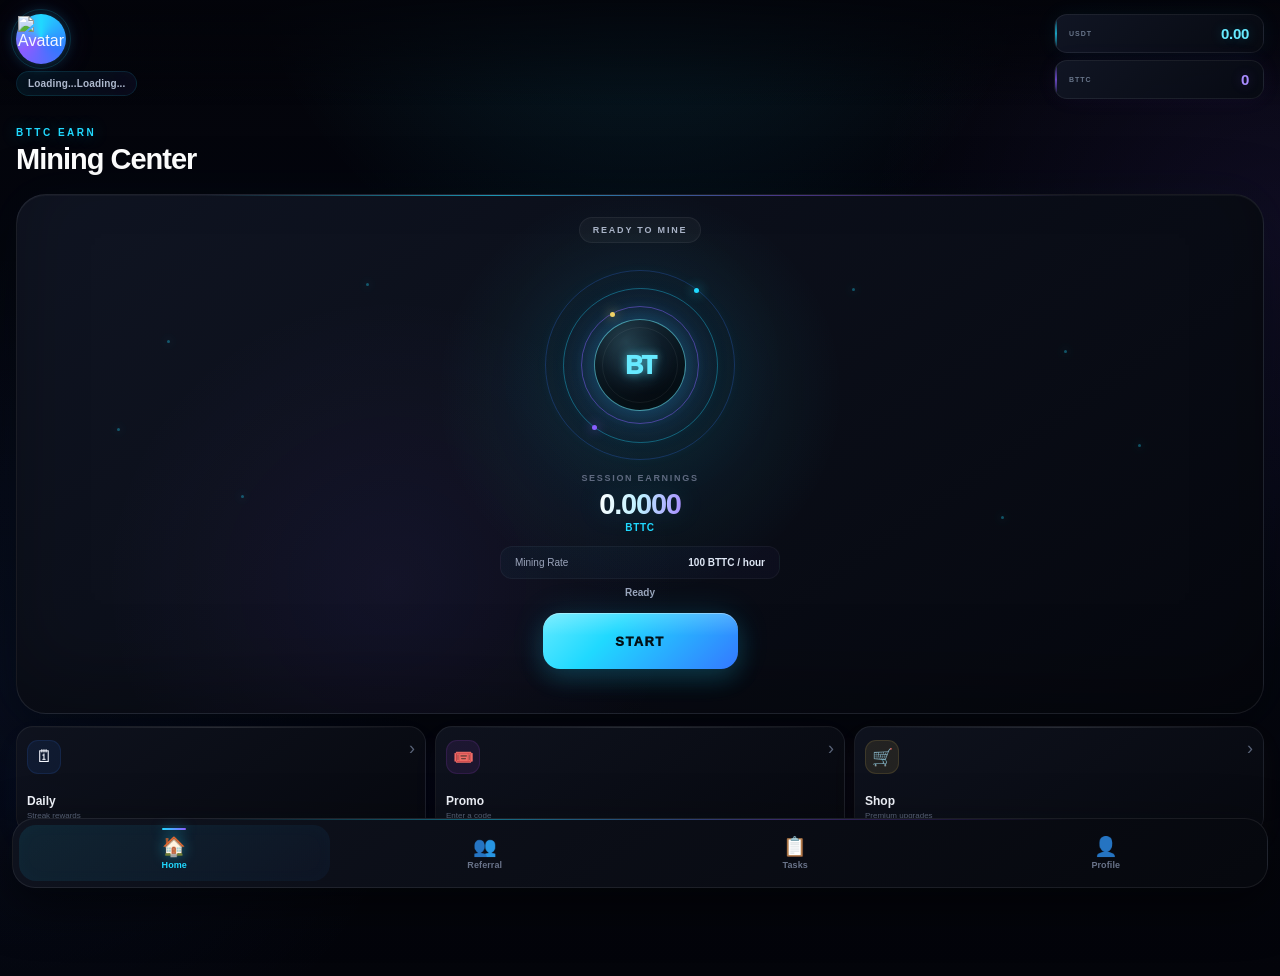
==== commit 3d853e74: "Add files via upload" ====
--- a/index.html
+++ b/index.html
@@ -44,16 +44,22 @@
 
         <div class="avatar-wrapper">
 
-          <img
-          src="https://i.pravatar.cc/100"
-          alt="User Avatar"
-          class="user-avatar"
-          >
+        <img
+  src="default-avatar.png"
+  alt="Avatar"
+  data-user-avatar
+>
 
         </div>
 
         <div class="telegram-pill">
-          @username
+          <span data-user-telegram-id>
+  Loading...
+          </span>
+          
+          <span data-user-username>
+  Loading...
+          </span>
         </div>
 
       </div>
@@ -203,34 +209,6 @@
 
           </div>
 
-<div class="user-info">
-
-  <img
-    src="default-avatar.png"
-    alt="Avatar"
-    data-user-avatar
-    class="user-avatar"
-  >
-
-  <div>
-
-    <div
-      class="user-name"
-      data-user-username
-    >
-      Loading...
-    </div>
-
-    <div
-      class="telegram-id"
-      data-user-telegram-id
-    >
-      Loading...
-    </div>
-
-  </div>
-
-</div>
           <!-- EARNED -->
 
           <div class="mining-earned">
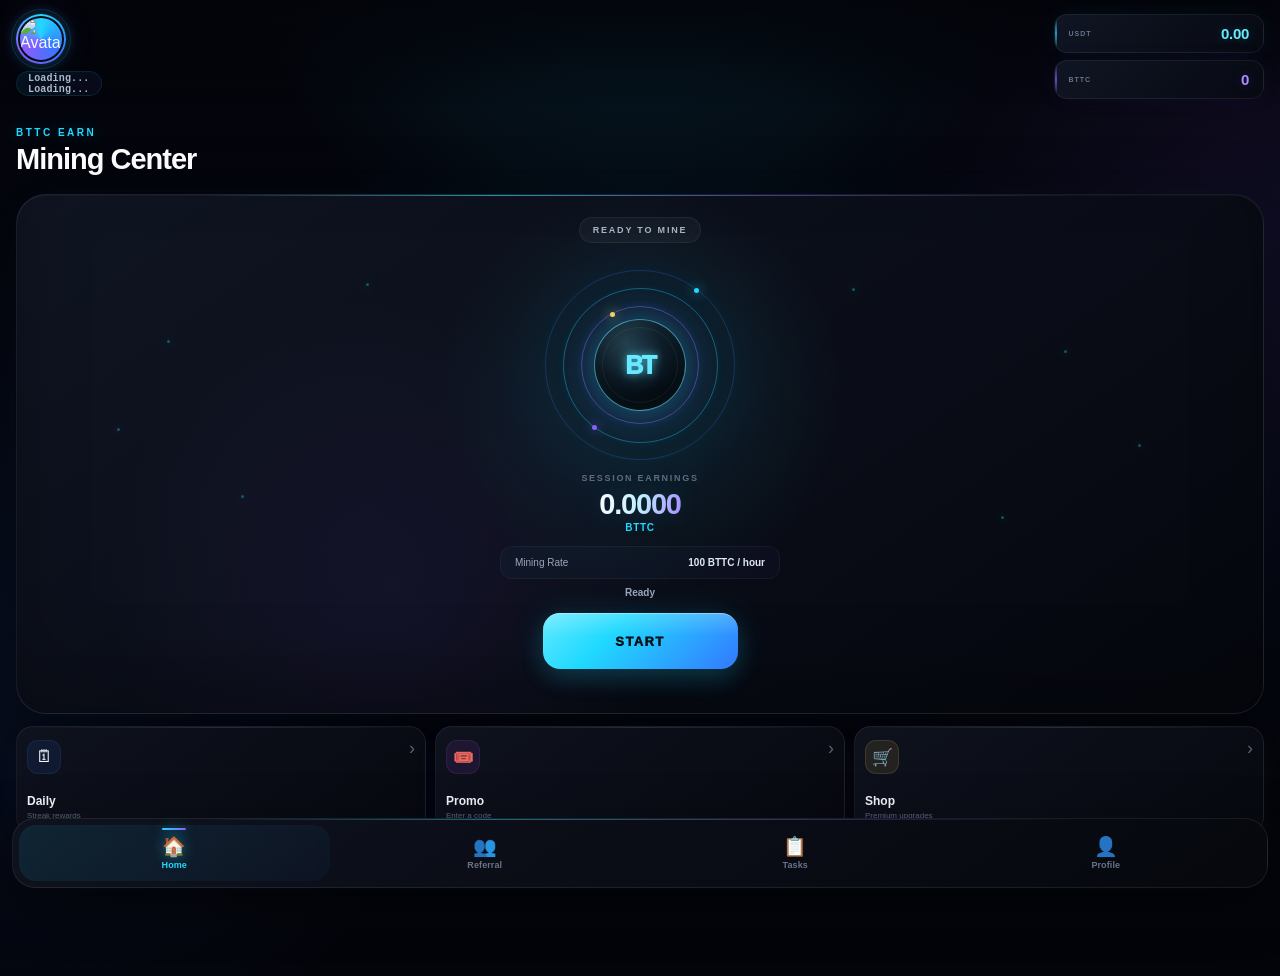
==== commit f56af4f9: "Add files via upload" ====
--- a/index.html
+++ b/index.html
@@ -1,2983 +1,1689 @@
-<!DOCTYPE html>
+<!doctype html>
 <html lang="en">
-
-<head>
-
-  <meta charset="UTF-8">
-
-  <meta
-  name="viewport"
-  content="width=device-width, initial-scale=1.0, maximum-scale=1.0, user-scalable=no"
-  >
-
-<script src="https://telegram.org/js/telegram-web-app.js"></script>
-  
-  <meta
-  name="theme-color"
-  content="#050609"
-  >
-
-  <title>BTTC Earn</title>
-
-  <link
-  rel="stylesheet"
-  href="style.css"
-  >
-
-</head>
-
-
-<body>
-
-  <div id="app">
-
-
-    <!-- =====================================
+  <head>
+    <meta charset="UTF-8" />
+
+    <meta
+      name="viewport"
+      content="width=device-width, initial-scale=1.0, maximum-scale=1.0, user-scalable=no"
+    />
+
+    <script src="https://telegram.org/js/telegram-web-app.js"></script>
+
+    <meta name="theme-color" content="#050609" />
+
+    <title>BTTC Earn</title>
+
+    <link rel="stylesheet" href="style.css" />
+  </head>
+
+  <body>
+    <div id="app">
+      <!-- =====================================
                                  GLOBAL HEADER
                             ====================================== -->
 
-    <header class="top-header">
-
-      <!-- LEFT PROFILE -->
-
-      <div class="profile-header">
-
-        <div class="avatar-wrapper">
-
-        <img
-  src="default-avatar.png"
-  alt="Avatar"
-  data-user-avatar
->
-
+      <header class="top-header">
+        <!-- LEFT PROFILE -->
+
+        <div class="profile-header">
+          <div class="avatar-wrapper">
+            <img
+              src="default-avatar.png"
+              alt="Avatar"
+              data-user-avatar
+              class="user-avatar"
+            />
+          </div>
+
+          <div class="telegram-pill">
+            <code>
+              <span data-user-telegram-id> Loading... </span> <br />
+
+              <span data-user-username> Loading... </span>
+            </code>
+          </div>
         </div>
 
-        <div class="telegram-pill">
-          <span data-user-telegram-id>
-  Loading...
-          </span>
-          
-          <span data-user-username>
-  Loading...
-          </span>
+        <!-- RIGHT BALANCES -->
+
+        <div class="balance-stack">
+          <div class="mini-balance usdt-balance">
+            <div class="balance-info">
+              <span class="balance-label"> USDT </span>
+
+              <span id="usdtBalance" class="balance-value"> 0.00 </span>
+            </div>
+          </div>
+
+          <div class="mini-balance bttc-balance">
+            <div class="balance-info">
+              <span class="balance-label"> BTTC </span>
+
+              <span id="bttcBalance" class="balance-value"> 0 </span>
+            </div>
+          </div>
         </div>
-
-      </div>
-
-
-      <!-- RIGHT BALANCES -->
-
-      <div class="balance-stack">
-
-        <div class="mini-balance usdt-balance">
-
-          <div class="balance-info">
-
-            <span class="balance-label">
-              USDT
-            </span>
-
-            <span
-              id="usdtBalance"
-              class="balance-value"
-              >
-              0.00
-            </span>
-
-          </div>
-
-        </div>
-
-
-        <div class="mini-balance bttc-balance">
-
-          <div class="balance-info">
-
-            <span class="balance-label">
-              BTTC
-            </span>
-
-            <span
-              id="bttcBalance"
-              class="balance-value"
-              >
-              0
-            </span>
-
-          </div>
-
-        </div>
-
-      </div>
-
-    </header>
-
-
-
-    <!-- =====================================
+      </header>
+
+      <!-- =====================================
                                  MAIN CONTENT
                             ====================================== -->
 
-    <main id="page-container">
-
-
-      <!-- =================================
+      <main id="page-container">
+        <!-- =================================
                                                  HOME
                                             ================================== -->
 
-      <section
-        id="home-page"
-        class="page active-page"
-        >
-
-
-        <!-- HOME HEADER -->
-
-        <div class="home-heading">
-
-          <div>
-
-            <span class="section-eyebrow">
-              BTTC EARN
-            </span>
-
-            <h1>
-              Mining Center
-            </h1>
-
+        <section id="home-page" class="page active-page">
+          <!-- HOME HEADER -->
+
+          <div class="home-heading">
+            <div>
+              <span class="section-eyebrow"> BTTC EARN </span>
+
+              <h1>Mining Center</h1>
+            </div>
           </div>
 
-        </div>
-
-
-
-        <!-- =================================
+          <!-- =================================
                                                                  MINING CARD
                                                             ================================== -->
 
-        <div class="mining-card">
-
-
-          <!-- BACKGROUND PARTICLES -->
-
-          <div class="mining-particles">
-
-            <span class="particle p1"></span>
-            <span class="particle p2"></span>
-            <span class="particle p3"></span>
-            <span class="particle p4"></span>
-            <span class="particle p5"></span>
-            <span class="particle p6"></span>
-            <span class="particle p7"></span>
-            <span class="particle p8"></span>
-
+          <div class="mining-card">
+            <!-- BACKGROUND PARTICLES -->
+
+            <div class="mining-particles">
+              <span class="particle p1"></span>
+              <span class="particle p2"></span>
+              <span class="particle p3"></span>
+              <span class="particle p4"></span>
+              <span class="particle p5"></span>
+              <span class="particle p6"></span>
+              <span class="particle p7"></span>
+              <span class="particle p8"></span>
+            </div>
+
+            <!-- STATUS -->
+
+            <div id="miningStatus" class="mining-status">READY TO MINE</div>
+
+            <!-- CORE -->
+
+            <div class="mining-core">
+              <div class="core-glow"></div>
+
+              <div class="core-ring ring-one"></div>
+
+              <div class="core-ring ring-two"></div>
+
+              <div class="core-ring ring-three"></div>
+
+              <div class="core-center">
+                <div class="core-symbol">BT</div>
+              </div>
+            </div>
+
+            <!-- EARNED -->
+
+            <div class="mining-earned">
+              <span class="earned-label"> SESSION EARNINGS </span>
+
+              <div id="sessionEarnings" class="earned-value">0.0000</div>
+
+              <span class="earned-unit"> BTTC </span>
+            </div>
+
+            <!-- RATE -->
+
+            <div class="mining-rate">
+              <span> Mining Rate </span>
+
+              <strong>
+                <span id="miningRate"> 100 </span>
+                BTTC / hour
+              </strong>
+            </div>
+
+            <!-- TIMER -->
+
+            <div id="miningTimer" class="mining-timer">Ready</div>
+
+            <!-- MAIN BUTTON -->
+
+            <button id="miningButton" class="mining-button" type="button">
+              <span id="miningButtonText"> START </span>
+            </button>
           </div>
 
-
-          <!-- STATUS -->
-
-          <div
-            id="miningStatus"
-            class="mining-status"
-            >
-
-            READY TO MINE
-
-          </div>
-
-
-          <!-- CORE -->
-
-          <div class="mining-core">
-
-            <div class="core-glow"></div>
-
-            <div class="core-ring ring-one"></div>
-
-            <div class="core-ring ring-two"></div>
-
-            <div class="core-ring ring-three"></div>
-
-
-            <div class="core-center">
-
-              <div class="core-symbol">
-                BT
-              </div>
-
-            </div>
-
-          </div>
-
-          <!-- EARNED -->
-
-          <div class="mining-earned">
-
-            <span class="earned-label">
-              SESSION EARNINGS
-            </span>
-
-            <div
-              id="sessionEarnings"
-              class="earned-value"
-              >
-              0.0000
-            </div>
-
-            <span class="earned-unit">
-              BTTC
-            </span>
-
-          </div>
-
-
-          <!-- RATE -->
-
-          <div class="mining-rate">
-
-            <span>
-              Mining Rate
-            </span>
-
-            <strong>
-              <span id="miningRate">
-                100
-              </span>
-              BTTC / hour
-            </strong>
-
-          </div>
-
-
-          <!-- TIMER -->
-
-          <div
-            id="miningTimer"
-            class="mining-timer"
-            >
-            Ready
-          </div>
-
-
-          <!-- MAIN BUTTON -->
-
-          <button
-            id="miningButton"
-            class="mining-button"
-            type="button"
-            >
-
-            <span id="miningButtonText">
-              START
-            </span>
-
-          </button>
-
-
-        </div>
-
-
-
-        <!-- =================================
+          <!-- =================================
                                                                  QUICK ACTIONS
                                                             ================================== -->
 
-        <div class="quick-actions">
-
-
-          <!-- DAILY -->
-
-          <button
-            class="quick-card daily-card"
-            type="button"
-            data-modal="daily-modal"
+          <div class="quick-actions">
+            <!-- DAILY -->
+
+            <button
+              class="quick-card daily-card"
+              type="button"
+              data-modal="daily-modal"
             >
-
-            <div class="quick-icon">
-              🗓
-            </div>
-
-            <div class="quick-content">
-
-              <strong>
-                Daily
-              </strong>
-
-              <span>
-                Streak rewards
-              </span>
-
-            </div>
-
-            <span class="quick-arrow">
-              ›
-            </span>
-
-          </button>
-
-
-
-          <!-- PROMO -->
-
-          <button
-            class="quick-card promo-card"
-            type="button"
-            data-modal="promo-modal"
+              <div class="quick-icon">🗓</div>
+
+              <div class="quick-content">
+                <strong> Daily </strong>
+
+                <span> Streak rewards </span>
+              </div>
+
+              <span class="quick-arrow"> › </span>
+            </button>
+
+            <!-- PROMO -->
+
+            <button
+              class="quick-card promo-card"
+              type="button"
+              data-modal="promo-modal"
             >
-
-            <div class="quick-icon">
-              🎟️
-            </div>
-
-            <div class="quick-content">
-
-              <strong>
-                Promo
-              </strong>
-
-              <span>
-                Enter a code
-              </span>
-
-            </div>
-
-            <span class="quick-arrow">
-              ›
-            </span>
-
-          </button>
-
-
-
-          <!-- SHOP -->
-
-          <button
-            class="quick-card shop-card"
-            type="button"
-            data-modal="shop-modal"
+              <div class="quick-icon">🎟️</div>
+
+              <div class="quick-content">
+                <strong> Promo </strong>
+
+                <span> Enter a code </span>
+              </div>
+
+              <span class="quick-arrow"> › </span>
+            </button>
+
+            <!-- SHOP -->
+
+            <button
+              class="quick-card shop-card"
+              type="button"
+              data-modal="shop-modal"
             >
-
-            <div class="quick-icon">
-              🛒
-            </div>
-
-            <div class="quick-content">
-
-              <strong>
-                Shop
-              </strong>
-
-              <span>
-                Premium upgrades
-              </span>
-
-            </div>
-
-            <span class="quick-arrow">
-              ›
-            </span>
-
-          </button>
-
-        </div>
-
-      </section>
-
-
-
-      <!-- =================================
+              <div class="quick-icon">🛒</div>
+
+              <div class="quick-content">
+                <strong> Shop </strong>
+
+                <span> Premium upgrades </span>
+              </div>
+
+              <span class="quick-arrow"> › </span>
+            </button>
+          </div>
+        </section>
+
+        <!-- =================================
                                                  REFERRAL
                                             ================================== -->
-      <section id="referral-page" class="page">
-
-        <div class="referral-page">
-
-          <!-- HEADER -->
-          <div class="referral-heading">
-            <span class="section-eyebrow">REFERRAL PROGRAM</span>
-            <h1>Invite & Earn</h1>
-            <p>
-              Invite friends and earn BTTC together.
-            </p>
+        <section id="referral-page" class="page">
+          <div class="referral-page">
+            <!-- HEADER -->
+            <div class="referral-heading">
+              <span class="section-eyebrow">REFERRAL PROGRAM</span>
+              <h1>Invite & Earn</h1>
+              <p>Invite friends and earn BTTC together.</p>
+            </div>
+
+            <!-- REWARD HERO -->
+            <div class="referral-hero">
+              <div class="referral-orbit orbit-one"></div>
+              <div class="referral-orbit orbit-two"></div>
+
+              <div class="referral-reward-icon">👥</div>
+
+              <span class="referral-reward-label"> YOUR REFERRAL REWARD </span>
+
+              <div class="referral-reward"><span>+</span>4000</div>
+
+              <div class="referral-reward-unit">BTTC</div>
+
+              <p>Earn 4000 BTTC for every successful referral.</p>
+            </div>
+
+            <!-- REFERRAL LINK -->
+            <div class="referral-link-card">
+              <div class="card-label">YOUR REFERRAL LINK</div>
+
+              <div class="referral-link-box">
+                <span id="referral-link">
+                  https://t.me/BTTC_EarnBot?start=123456
+                </span>
+
+                <button
+                  id="copy-referral-btn"
+                  class="copy-referral-btn"
+                  type="button"
+                >
+                  COPY
+                </button>
+              </div>
+
+              <button
+                id="invite-friends-btn"
+                class="invite-friends-btn"
+                type="button"
+              >
+                <span>✈️</span>
+                INVITE FRIENDS
+              </button>
+            </div>
+
+            <!-- STATS -->
+            <div class="referral-stats">
+              <div class="referral-stat-card">
+                <div class="stat-icon">👥</div>
+
+                <div class="stat-info">
+                  <span>Total Referrals</span>
+                  <strong id="total-referrals"> 0 </strong>
+                </div>
+              </div>
+
+              <div class="referral-stat-card earned-stat">
+                <div class="stat-icon">💎</div>
+
+                <div class="stat-info">
+                  <span>BTTC Earned</span>
+                  <strong id="referral-bttc-earned"> 0 </strong>
+                </div>
+              </div>
+            </div>
+
+            <!-- LEADERBOARD -->
+            <div class="leaderboard-section">
+              <div class="section-title-row">
+                <div>
+                  <span class="section-eyebrow"> COMMUNITY </span>
+
+                  <h2>Referral Leaderboard</h2>
+                </div>
+
+                <span class="leaderboard-icon"> 🏆 </span>
+              </div>
+
+              <!-- TOP 3 -->
+              <div class="podium">
+                <!-- SECOND -->
+                <div class="podium-user second-place">
+                  <div class="podium-avatar">
+                    <span>👤</span>
+                    <b>2</b>
+                  </div>
+
+                  <strong> @CryptoKing </strong>
+
+                  <span> 42,000 BTTC </span>
+
+                  <div class="podium-block">2</div>
+                </div>
+
+                <!-- FIRST -->
+                <div class="podium-user first-place">
+                  <div class="crown">👑</div>
+
+                  <div class="podium-avatar">
+                    <span>👤</span>
+                    <b>1</b>
+                  </div>
+
+                  <strong> @BTTCMaster </strong>
+
+                  <span> 68,000 BTTC </span>
+
+                  <div class="podium-block">1</div>
+                </div>
+
+                <!-- THIRD -->
+                <div class="podium-user third-place">
+                  <div class="podium-avatar">
+                    <span>👤</span>
+                    <b>3</b>
+                  </div>
+
+                  <strong> @EarnPro </strong>
+
+                  <span> 31,000 BTTC </span>
+
+                  <div class="podium-block">3</div>
+                </div>
+              </div>
+
+              <!-- OTHER USERS -->
+              <div class="leaderboard-list">
+                <div class="leaderboard-row">
+                  <div class="rank">4</div>
+
+                  <div class="leaderboard-avatar">👤</div>
+
+                  <div class="leaderboard-user">
+                    <strong>@MiningBoy</strong>
+                    <span>12 referrals</span>
+                  </div>
+
+                  <strong class="leaderboard-earned"> 24,000 </strong>
+                </div>
+
+                <div class="leaderboard-row">
+                  <div class="rank">5</div>
+
+                  <div class="leaderboard-avatar">👤</div>
+
+                  <div class="leaderboard-user">
+                    <strong>@BTTCFan</strong>
+                    <span>9 referrals</span>
+                  </div>
+
+                  <strong class="leaderboard-earned"> 18,000 </strong>
+                </div>
+
+                <div class="leaderboard-row">
+                  <div class="rank">6</div>
+
+                  <div class="leaderboard-avatar">👤</div>
+
+                  <div class="leaderboard-user">
+                    <strong>@CryptoUser</strong>
+                    <span>7 referrals</span>
+                  </div>
+
+                  <strong class="leaderboard-earned"> 14,000 </strong>
+                </div>
+              </div>
+            </div>
           </div>
-
-
-          <!-- REWARD HERO -->
-          <div class="referral-hero">
-
-            <div class="referral-orbit orbit-one"></div>
-            <div class="referral-orbit orbit-two"></div>
-
-            <div class="referral-reward-icon">
-              👥
-            </div>
-
-            <span class="referral-reward-label">
-              YOUR REFERRAL REWARD
-            </span>
-
-            <div class="referral-reward">
-              <span>+</span>4000
-            </div>
-
-            <div class="referral-reward-unit">
-              BTTC
-            </div>
-
-            <p>
-              Earn 4000 BTTC for every successful referral.
-            </p>
-
-          </div>
-
-
-          <!-- REFERRAL LINK -->
-          <div class="referral-link-card">
-
-            <div class="card-label">
-              YOUR REFERRAL LINK
-            </div>
-
-            <div class="referral-link-box">
-
-              <span id="referral-link">
-                https://t.me/BTTC_EarnBot?start=123456
-              </span>
-
-              <button
-                id="copy-referral-btn"
-                class="copy-referral-btn"
-                type="button"
-                >
-                COPY
-              </button>
-
-            </div>
-
-            <button
-              id="invite-friends-btn"
-              class="invite-friends-btn"
-              type="button"
-              >
-              <span>✈️</span>
-              INVITE FRIENDS
-            </button>
-
-          </div>
-
-
-          <!-- STATS -->
-          <div class="referral-stats">
-
-            <div class="referral-stat-card">
-
-              <div class="stat-icon">
-                👥
-              </div>
-
-              <div class="stat-info">
-                <span>Total Referrals</span>
-                <strong id="total-referrals">
-                  0
-                </strong>
-              </div>
-
-            </div>
-
-
-            <div class="referral-stat-card earned-stat">
-
-              <div class="stat-icon">
-                💎
-              </div>
-
-              <div class="stat-info">
-                <span>BTTC Earned</span>
-                <strong id="referral-bttc-earned">
-                  0
-                </strong>
-              </div>
-
-            </div>
-
-          </div>
-
-
-          <!-- LEADERBOARD -->
-          <div class="leaderboard-section">
-
-            <div class="section-title-row">
-
-              <div>
-                <span class="section-eyebrow">
-                  COMMUNITY
-                </span>
-
-                <h2>
-                  Referral Leaderboard
-                </h2>
-              </div>
-
-              <span class="leaderboard-icon">
-                🏆
-              </span>
-
-            </div>
-
-
-            <!-- TOP 3 -->
-            <div class="podium">
-
-              <!-- SECOND -->
-              <div class="podium-user second-place">
-
-                <div class="podium-avatar">
-                  <span>👤</span>
-                  <b>2</b>
-                </div>
-
-                <strong>
-                  @CryptoKing
-                </strong>
-
-                <span>
-                  42,000 BTTC
-                </span>
-
-                <div class="podium-block">
-                  2
-                </div>
-
-              </div>
-
-
-              <!-- FIRST -->
-              <div class="podium-user first-place">
-
-                <div class="crown">
-                  👑
-                </div>
-
-                <div class="podium-avatar">
-                  <span>👤</span>
-                  <b>1</b>
-                </div>
-
-                <strong>
-                  @BTTCMaster
-                </strong>
-
-                <span>
-                  68,000 BTTC
-                </span>
-
-                <div class="podium-block">
-                  1
-                </div>
-
-              </div>
-
-
-              <!-- THIRD -->
-              <div class="podium-user third-place">
-
-                <div class="podium-avatar">
-                  <span>👤</span>
-                  <b>3</b>
-                </div>
-
-                <strong>
-                  @EarnPro
-                </strong>
-
-                <span>
-                  31,000 BTTC
-                </span>
-
-                <div class="podium-block">
-                  3
-                </div>
-
-              </div>
-
-            </div>
-
-
-            <!-- OTHER USERS -->
-            <div class="leaderboard-list">
-
-              <div class="leaderboard-row">
-
-                <div class="rank">
-                  4
-                </div>
-
-                <div class="leaderboard-avatar">
-                  👤
-                </div>
-
-                <div class="leaderboard-user">
-                  <strong>@MiningBoy</strong>
-                  <span>12 referrals</span>
-                </div>
-
-                <strong class="leaderboard-earned">
-                  24,000
-                </strong>
-
-              </div>
-
-
-              <div class="leaderboard-row">
-
-                <div class="rank">
-                  5
-                </div>
-
-                <div class="leaderboard-avatar">
-                  👤
-                </div>
-
-                <div class="leaderboard-user">
-                  <strong>@BTTCFan</strong>
-                  <span>9 referrals</span>
-                </div>
-
-                <strong class="leaderboard-earned">
-                  18,000
-                </strong>
-
-              </div>
-
-
-              <div class="leaderboard-row">
-
-                <div class="rank">
-                  6
-                </div>
-
-                <div class="leaderboard-avatar">
-                  👤
-                </div>
-
-                <div class="leaderboard-user">
-                  <strong>@CryptoUser</strong>
-                  <span>7 referrals</span>
-                </div>
-
-                <strong class="leaderboard-earned">
-                  14,000
-                </strong>
-
-              </div>
-
-            </div>
-
-          </div>
-
-        </div>
-
-      </section>
-
-
-
-      <!-- =================================
+        </section>
+
+        <!-- =================================
                                                  TASKS
                                         ================================== -->
-      <!-- =====================================================
+        <!-- =====================================================
                  TASKS PAGE
             ===================================================== -->
 
-      <section id="tasks-page" class="page">
-
-        <div class="tasks-page">
-
-          <!-- HEADER -->
-          <div class="tasks-header">
-
-            <div>
-              <span class="section-eyebrow">EARN MORE</span>
-
-              <h1>Tasks</h1>
-
-              <p>
-                Complete simple tasks and earn BTTC.
-              </p>
-            </div>
-
-            <button
-              id="open-create-task"
-              class="create-task-btn"
-              type="button"
+        <section id="tasks-page" class="page">
+          <div class="tasks-page">
+            <!-- HEADER -->
+            <div class="tasks-header">
+              <div>
+                <span class="section-eyebrow">EARN MORE</span>
+
+                <h1>Tasks</h1>
+
+                <p>Complete simple tasks and earn BTTC.</p>
+              </div>
+
+              <button
+                id="open-create-task"
+                class="create-task-btn"
+                type="button"
               >
-              <span>＋</span>
-              CREATE TASK
-            </button>
-
+                <span>＋</span>
+                CREATE TASK
+              </button>
+            </div>
+
+            <!-- TASK SUMMARY -->
+            <div class="task-summary">
+              <div class="task-summary-card">
+                <div class="task-summary-icon">⚡</div>
+
+                <div>
+                  <span>AVAILABLE</span>
+                  <strong id="available-task-count">12</strong>
+                </div>
+              </div>
+
+              <div class="task-summary-card">
+                <div class="task-summary-icon reward">💎</div>
+
+                <div>
+                  <span>YOUR TASK EARNINGS</span>
+                  <strong id="task-earnings">0</strong>
+                </div>
+              </div>
+            </div>
+
+            <!-- AVAILABLE TASKS -->
+
+            <div class="available-tasks-section">
+              <div class="tasks-section-title">
+                <div>
+                  <span class="section-eyebrow"> MARKETPLACE </span>
+
+                  <h2>Available Tasks</h2>
+                </div>
+
+                <span class="tasks-live"> ● LIVE </span>
+              </div>
+
+              <div id="available-tasks" class="available-tasks">
+                <!-- TELEGRAM TASK -->
+
+                <article class="task-card" data-task-type="telegram">
+                  <div class="task-card-top">
+                    <div class="task-type-icon telegram">📢</div>
+
+                    <span class="task-type-label"> TELEGRAM </span>
+                  </div>
+
+                  <div class="task-card-content">
+                    <h3>Join Telegram Channel</h3>
+
+                    <p>Join the official channel and verify your membership.</p>
+                  </div>
+
+                  <div class="task-card-bottom">
+                    <div class="task-reward">
+                      <span>REWARD</span>
+
+                      <strong> +500 BTTC </strong>
+                    </div>
+
+                    <button
+                      class="task-action-btn"
+                      type="button"
+                      data-task="telegram"
+                    >
+                      JOIN
+                    </button>
+                  </div>
+                </article>
+
+                <!-- VIDEO TASK -->
+
+                <article class="task-card" data-task-type="video">
+                  <div class="task-card-top">
+                    <div class="task-type-icon video">▶️</div>
+
+                    <span class="task-type-label"> VIDEO </span>
+                  </div>
+
+                  <div class="task-card-content">
+                    <h3>Watch Video</h3>
+
+                    <p>Watch the complete video and receive your reward.</p>
+                  </div>
+
+                  <div class="task-card-bottom">
+                    <div class="task-reward">
+                      <span>REWARD</span>
+
+                      <strong> +750 BTTC </strong>
+                    </div>
+
+                    <button
+                      class="task-action-btn"
+                      type="button"
+                      data-task="video"
+                    >
+                      WATCH
+                    </button>
+                  </div>
+                </article>
+
+                <!-- WEBSITE TASK -->
+
+                <article class="task-card" data-task-type="website">
+                  <div class="task-card-top">
+                    <div class="task-type-icon website">🌐</div>
+
+                    <span class="task-type-label"> WEBSITE </span>
+                  </div>
+
+                  <div class="task-card-content">
+                    <h3>Visit Website</h3>
+
+                    <p>
+                      Visit the advertiser website and stay for the required
+                      time.
+                    </p>
+                  </div>
+
+                  <div class="task-card-bottom">
+                    <div class="task-reward">
+                      <span>REWARD</span>
+
+                      <strong> +300 BTTC </strong>
+                    </div>
+
+                    <button
+                      class="task-action-btn"
+                      type="button"
+                      data-task="website"
+                    >
+                      VISIT
+                    </button>
+                  </div>
+                </article>
+
+                <!-- SOCIAL TASK -->
+
+                <article class="task-card" data-task-type="social">
+                  <div class="task-card-top">
+                    <div class="task-type-icon social">📱</div>
+
+                    <span class="task-type-label"> SOCIAL </span>
+                  </div>
+
+                  <div class="task-card-content">
+                    <h3>Follow Social Account</h3>
+
+                    <p>Follow the requested account and verify your action.</p>
+                  </div>
+
+                  <div class="task-card-bottom">
+                    <div class="task-reward">
+                      <span>REWARD</span>
+
+                      <strong> +400 BTTC </strong>
+                    </div>
+
+                    <button
+                      class="task-action-btn"
+                      type="button"
+                      data-task="social"
+                    >
+                      FOLLOW
+                    </button>
+                  </div>
+                </article>
+              </div>
+            </div>
           </div>
-
-
-          <!-- TASK SUMMARY -->
-          <div class="task-summary">
-
-            <div class="task-summary-card">
-
-              <div class="task-summary-icon">
-                ⚡
-              </div>
-
-              <div>
-                <span>AVAILABLE</span>
-                <strong id="available-task-count">12</strong>
-              </div>
-
-            </div>
-
-
-            <div class="task-summary-card">
-
-              <div class="task-summary-icon reward">
-                💎
-              </div>
-
-              <div>
-                <span>YOUR TASK EARNINGS</span>
-                <strong id="task-earnings">0</strong>
-              </div>
-
-            </div>
-
-          </div>
-
-
-          <!-- AVAILABLE TASKS -->
-
-          <div class="available-tasks-section">
-
-            <div class="tasks-section-title">
-
-              <div>
-                <span class="section-eyebrow">
-                  MARKETPLACE
-                </span>
-
-                <h2>Available Tasks</h2>
-              </div>
-
-              <span class="tasks-live">
-                ● LIVE
-              </span>
-
-            </div>
-
-
-            <div
-              id="available-tasks"
-              class="available-tasks"
-              >
-
-
-              <!-- TELEGRAM TASK -->
-
-              <article
-                class="task-card"
-                data-task-type="telegram"
-                >
-
-                <div class="task-card-top">
-
-                  <div class="task-type-icon telegram">
-                    📢
-                  </div>
-
-                  <span class="task-type-label">
-                    TELEGRAM
-                  </span>
-
-                </div>
-
-
-                <div class="task-card-content">
-
-                  <h3>
-                    Join Telegram Channel
-                  </h3>
-
-                  <p>
-                    Join the official channel
-                    and verify your membership.
-                  </p>
-
-                </div>
-
-
-                <div class="task-card-bottom">
-
-                  <div class="task-reward">
-
-                    <span>REWARD</span>
-
-                    <strong>
-                      +500 BTTC
-                    </strong>
-
-                  </div>
-
-                  <button
-                    class="task-action-btn"
-                    type="button"
-                    data-task="telegram"
-                    >
-                    JOIN
-                  </button>
-
-                </div>
-
-              </article>
-
-
-              <!-- VIDEO TASK -->
-
-              <article
-                class="task-card"
-                data-task-type="video"
-                >
-
-                <div class="task-card-top">
-
-                  <div class="task-type-icon video">
-                    ▶️
-                  </div>
-
-                  <span class="task-type-label">
-                    VIDEO
-                  </span>
-
-                </div>
-
-
-                <div class="task-card-content">
-
-                  <h3>
-                    Watch Video
-                  </h3>
-
-                  <p>
-                    Watch the complete video
-                    and receive your reward.
-                  </p>
-
-                </div>
-
-
-                <div class="task-card-bottom">
-
-                  <div class="task-reward">
-
-                    <span>REWARD</span>
-
-                    <strong>
-                      +750 BTTC
-                    </strong>
-
-                  </div>
-
-                  <button
-                    class="task-action-btn"
-                    type="button"
-                    data-task="video"
-                    >
-                    WATCH
-                  </button>
-
-                </div>
-
-              </article>
-
-
-              <!-- WEBSITE TASK -->
-
-              <article
-                class="task-card"
-                data-task-type="website"
-                >
-
-                <div class="task-card-top">
-
-                  <div class="task-type-icon website">
-                    🌐
-                  </div>
-
-                  <span class="task-type-label">
-                    WEBSITE
-                  </span>
-
-                </div>
-
-
-                <div class="task-card-content">
-
-                  <h3>
-                    Visit Website
-                  </h3>
-
-                  <p>
-                    Visit the advertiser website
-                    and stay for the required time.
-                  </p>
-
-                </div>
-
-
-                <div class="task-card-bottom">
-
-                  <div class="task-reward">
-
-                    <span>REWARD</span>
-
-                    <strong>
-                      +300 BTTC
-                    </strong>
-
-                  </div>
-
-                  <button
-                    class="task-action-btn"
-                    type="button"
-                    data-task="website"
-                    >
-                    VISIT
-                  </button>
-
-                </div>
-
-              </article>
-
-
-              <!-- SOCIAL TASK -->
-
-              <article
-                class="task-card"
-                data-task-type="social"
-                >
-
-                <div class="task-card-top">
-
-                  <div class="task-type-icon social">
-                    📱
-                  </div>
-
-                  <span class="task-type-label">
-                    SOCIAL
-                  </span>
-
-                </div>
-
-
-                <div class="task-card-content">
-
-                  <h3>
-                    Follow Social Account
-                  </h3>
-
-                  <p>
-                    Follow the requested account
-                    and verify your action.
-                  </p>
-
-                </div>
-
-
-                <div class="task-card-bottom">
-
-                  <div class="task-reward">
-
-                    <span>REWARD</span>
-
-                    <strong>
-                      +400 BTTC
-                    </strong>
-
-                  </div>
-
-                  <button
-                    class="task-action-btn"
-                    type="button"
-                    data-task="social"
-                    >
-                    FOLLOW
-                  </button>
-
-                </div>
-
-              </article>
-
-            </div>
-
-          </div>
-
-        </div>
-
-      </section>
-
-
-      <!-- =====================================================
+        </section>
+
+        <!-- =====================================================
                  CREATE TASK MODAL
             ===================================================== -->
 
-      <div
-        id="create-task-modal"
-        class="modal-overlay"
-        aria-hidden="true"
-        >
-
-        <div
-          class="create-task-modal"
-          role="dialog"
-          aria-modal="true"
-          aria-labelledby="create-task-title"
+        <div id="create-task-modal" class="modal-overlay" aria-hidden="true">
+          <div
+            class="create-task-modal"
+            role="dialog"
+            aria-modal="true"
+            aria-labelledby="create-task-title"
           >
-
-          <button
-            id="close-create-task"
-            class="modal-close-btn"
-            type="button"
-            aria-label="Close"
+            <button
+              id="close-create-task"
+              class="modal-close-btn"
+              type="button"
+              aria-label="Close"
             >
-            ×
-          </button>
-
-
-          <div class="create-task-icon">
-            🚀
+              ×
+            </button>
+
+            <div class="create-task-icon">🚀</div>
+
+            <span class="section-eyebrow"> ADVERTISE & EARN </span>
+
+            <h2 id="create-task-title">Create New Task</h2>
+
+            <p class="create-task-description">
+              Promote your Telegram community and reach active BTTC Earn users.
+            </p>
+
+            <!-- TELEGRAM URL -->
+
+            <div class="form-group">
+              <label for="task-telegram-url"> TELEGRAM CHANNEL / GROUP </label>
+
+              <div class="input-wrap">
+                <span class="input-prefix"> 🔗 </span>
+
+                <input
+                  id="task-telegram-url"
+                  type="url"
+                  placeholder="https://t.me/..."
+                  autocomplete="off"
+                />
+              </div>
+
+              <small> Enter your public Telegram channel or group link. </small>
+            </div>
+
+            <!-- PLAN -->
+
+            <div class="form-group">
+              <label> CHOOSE PLAN </label>
+
+              <div class="task-plans">
+                <button
+                  class="task-plan"
+                  type="button"
+                  data-price="1"
+                  data-users="100"
+                >
+                  <span class="plan-price"> 1 USDT </span>
+
+                  <span class="plan-users"> 100 USERS </span>
+                </button>
+
+                <button
+                  class="task-plan"
+                  type="button"
+                  data-price="5"
+                  data-users="500"
+                >
+                  <span class="plan-price"> 5 USDT </span>
+
+                  <span class="plan-users"> 500 USERS </span>
+                </button>
+
+                <button
+                  class="task-plan"
+                  type="button"
+                  data-price="10"
+                  data-users="1000"
+                >
+                  <span class="plan-price"> 10 USDT </span>
+
+                  <span class="plan-users"> 1,000 USERS </span>
+                </button>
+
+                <button
+                  class="task-plan"
+                  type="button"
+                  data-price="20"
+                  data-users="2000"
+                >
+                  <span class="plan-price"> 20 USDT </span>
+
+                  <span class="plan-users"> 2,000 USERS </span>
+                </button>
+              </div>
+            </div>
+
+            <!-- SELECTED PLAN -->
+
+            <div id="selected-plan-summary" class="selected-plan-summary">
+              <span> SELECTED PLAN </span>
+
+              <strong id="selected-plan-text"> Select a plan </strong>
+            </div>
+
+            <!-- CONFIRM -->
+
+            <button
+              id="confirm-task-btn"
+              class="confirm-task-btn"
+              type="button"
+            >
+              CONFIRM TASK
+            </button>
           </div>
-
-
-          <span class="section-eyebrow">
-            ADVERTISE & EARN
-          </span>
-
-
-          <h2 id="create-task-title">
-            Create New Task
-          </h2>
-
-
-          <p class="create-task-description">
-            Promote your Telegram community
-            and reach active BTTC Earn users.
-          </p>
-
-
-          <!-- TELEGRAM URL -->
-
-          <div class="form-group">
-
-            <label for="task-telegram-url">
-              TELEGRAM CHANNEL / GROUP
-            </label>
-
-            <div class="input-wrap">
-
-              <span class="input-prefix">
-                🔗
-              </span>
-
-              <input
-              id="task-telegram-url"
-              type="url"
-              placeholder="https://t.me/..."
-              autocomplete="off"
-              >
-
-            </div>
-
-            <small>
-              Enter your public Telegram channel
-              or group link.
-            </small>
-
-          </div>
-
-
-          <!-- PLAN -->
-
-          <div class="form-group">
-
-            <label>
-              CHOOSE PLAN
-            </label>
-
-
-            <div class="task-plans">
-
-              <button
-                class="task-plan"
-                type="button"
-                data-price="1"
-                data-users="100"
-                >
-
-                <span class="plan-price">
-                  1 USDT
-                </span>
-
-                <span class="plan-users">
-                  100 USERS
-                </span>
-
-              </button>
-
-
-              <button
-                class="task-plan"
-                type="button"
-                data-price="5"
-                data-users="500"
-                >
-
-                <span class="plan-price">
-                  5 USDT
-                </span>
-
-                <span class="plan-users">
-                  500 USERS
-                </span>
-
-              </button>
-
-
-              <button
-                class="task-plan"
-                type="button"
-                data-price="10"
-                data-users="1000"
-                >
-
-                <span class="plan-price">
-                  10 USDT
-                </span>
-
-                <span class="plan-users">
-                  1,000 USERS
-                </span>
-
-              </button>
-
-
-              <button
-                class="task-plan"
-                type="button"
-                data-price="20"
-                data-users="2000"
-                >
-
-                <span class="plan-price">
-                  20 USDT
-                </span>
-
-                <span class="plan-users">
-                  2,000 USERS
-                </span>
-
-              </button>
-
-            </div>
-
-          </div>
-
-
-          <!-- SELECTED PLAN -->
-
-          <div
-            id="selected-plan-summary"
-            class="selected-plan-summary"
-            >
-
-            <span>
-              SELECTED PLAN
-            </span>
-
-            <strong id="selected-plan-text">
-              Select a plan
-            </strong>
-
-          </div>
-
-
-          <!-- CONFIRM -->
-
-          <button
-            id="confirm-task-btn"
-            class="confirm-task-btn"
-            type="button"
-            >
-            CONFIRM TASK
-          </button>
-
         </div>
 
-      </div>
-
-
-      <!-- =====================================================
+        <!-- =====================================================
            PROFILE PAGE
       ===================================================== -->
 
-      <section id="profile-page" class="page">
-
-        <div class="profile-page">
-
-          <!-- PROFILE HEADER -->
-
-          <div class="profile-identity">
-
-            <div class="profile-avatar-wrap">
-
-              <div class="profile-avatar">
-                👤
-              </div>
-
-              <span class="profile-online-dot"></span>
-
-            </div>
-
-            <div class="profile-user-info">
-
-              <span class="section-eyebrow">
-                TELEGRAM ACCOUNT
-              </span>
-
-              <h1 id="profile-username">
-                @BTTCUser
-              </h1>
-
-              <div class="telegram-id-pill">
-                <span>✈️</span>
-
-                <span>
-                  ID: <strong id="telegram-user-id">
-                    123456789
-                  </strong>
-                </span>
-              </div>
-
-            </div>
-
-          </div>
-
-
-          <!-- =================================================
+        <section id="profile-page" class="page">
+          <div class="profile-page">
+            <!-- PROFILE HEADER -->
+
+            <div class="profile-identity">
+              <div class="profile-avatar-wrap">
+                <div class="profile-avatar">👤</div>
+
+                <span class="profile-online-dot"></span>
+              </div>
+
+              <div class="profile-user-info">
+                <span class="section-eyebrow"> TELEGRAM ACCOUNT </span>
+
+                <h1 id="profile-username">@BTTCUser</h1>
+
+                <div class="telegram-id-pill">
+                  <span>✈️</span>
+
+                  <span>
+                    ID: <strong id="telegram-user-id"> 123456789 </strong>
+                  </span>
+                </div>
+              </div>
+            </div>
+
+            <!-- =================================================
                        BALANCE CARDS
                   ================================================== -->
 
-          <div class="profile-balances">
-
-            <!-- BTTC -->
-
-            <div class="profile-balance-card bttc-balance-card">
-
-              <div class="balance-card-top">
-
-                <div class="balance-coin bttc-coin">
-                  B
-                </div>
-
-                <span class="balance-label">
-                  BTTC BALANCE
-                </span>
-
-              </div>
-
-              <div class="balance-value-row">
-
-                <strong id="profile-bttc-balance">
-                  0
-                </strong>
-
-                <span>
-                  BTTC
-                </span>
-
-              </div>
-
-              <div class="balance-glow-line"></div>
-
-            </div>
-
-
-            <!-- USDT -->
-
-            <div class="profile-balance-card usdt-balance-card">
-
-              <div class="balance-card-top">
-
-                <div class="balance-coin usdt-coin">
-                  $
-                </div>
-
-                <span class="balance-label">
-                  USDT BALANCE
-                </span>
-
-              </div>
-
-              <div class="balance-value-row">
-
-                <strong id="profile-usdt-balance">
-                  0.00
-                </strong>
-
-                <span>
-                  USDT
-                </span>
-
-              </div>
-
-              <div class="balance-glow-line"></div>
-
-            </div>
-
-          </div>
-
-
-          <!-- =================================================
+            <div class="profile-balances">
+              <!-- BTTC -->
+
+              <div class="profile-balance-card bttc-balance-card">
+                <div class="balance-card-top">
+                  <div class="balance-coin bttc-coin">B</div>
+
+                  <span class="balance-label"> BTTC BALANCE </span>
+                </div>
+
+                <div class="balance-value-row">
+                  <strong id="profile-bttc-balance"> 0 </strong>
+
+                  <span> BTTC </span>
+                </div>
+
+                <div class="balance-glow-line"></div>
+              </div>
+
+              <!-- USDT -->
+
+              <div class="profile-balance-card usdt-balance-card">
+                <div class="balance-card-top">
+                  <div class="balance-coin usdt-coin">$</div>
+
+                  <span class="balance-label"> USDT BALANCE </span>
+                </div>
+
+                <div class="balance-value-row">
+                  <strong id="profile-usdt-balance"> 0.00 </strong>
+
+                  <span> USDT </span>
+                </div>
+
+                <div class="balance-glow-line"></div>
+              </div>
+            </div>
+
+            <!-- =================================================
                        ACCOUNT ACTIONS
                   ================================================== -->
 
-          <div class="profile-actions">
-
-            <button
-              id="open-deposit-modal"
-              class="profile-action-card deposit-action"
-              type="button"
+            <div class="profile-actions">
+              <button
+                id="open-deposit-modal"
+                class="profile-action-card deposit-action"
+                type="button"
               >
-
-              <div class="profile-action-icon">
-                ↓
-              </div>
-
-              <div class="profile-action-content">
-
-                <strong>
-                  Deposit USDT
-                </strong>
-
-                <span>
-                  Add USDT via BEP20
-                </span>
-
-              </div>
-
-              <span class="profile-action-arrow">
-                ›
-              </span>
-
-            </button>
-
-
-            <button
-              id="open-withdraw-modal"
-              class="profile-action-card withdraw-action"
-              type="button"
+                <div class="profile-action-icon">↓</div>
+
+                <div class="profile-action-content">
+                  <strong> Deposit USDT </strong>
+
+                  <span> Add USDT via BEP20 </span>
+                </div>
+
+                <span class="profile-action-arrow"> › </span>
+              </button>
+
+              <button
+                id="open-withdraw-modal"
+                class="profile-action-card withdraw-action"
+                type="button"
               >
-
-              <div class="profile-action-icon">
-                ↑
-              </div>
-
-              <div class="profile-action-content">
-
-                <strong>
-                  Withdraw BTTC
-                </strong>
-
-                <span>
-                  Withdraw to Binance
-                </span>
-
-              </div>
-
-              <span class="profile-action-arrow">
-                ›
-              </span>
-
-            </button>
-
-          </div>
-
-
-          <!-- =================================================
+                <div class="profile-action-icon">↑</div>
+
+                <div class="profile-action-content">
+                  <strong> Withdraw BTTC </strong>
+
+                  <span> Withdraw to Binance </span>
+                </div>
+
+                <span class="profile-action-arrow"> › </span>
+              </button>
+            </div>
+
+            <!-- =================================================
                        TRANSACTION HISTORY
                   ================================================== -->
 
-          <div class="transaction-section">
-
-            <div class="profile-section-title">
-
-              <div>
-
-                <span class="section-eyebrow">
-                  ACCOUNT ACTIVITY
-                </span>
-
-                <h2>
-                  Transaction History
-                </h2>
-
-              </div>
-
-              <span class="transaction-icon">
-                ↕
-              </span>
-
-            </div>
-
-
-            <div
-              id="transaction-history"
-              class="transaction-list"
-              >
-
-              <!-- PENDING -->
-
-              <div class="transaction-row">
-
-                <div class="transaction-type deposit">
-                  ↓
-                </div>
-
-                <div class="transaction-info">
-
-                  <strong>
-                    USDT Deposit
-                  </strong>
-
-                  <span>
-                    BEP20 • Today
-                  </span>
-
-                </div>
-
-                <div class="transaction-right">
-
-                  <strong class="transaction-amount positive">
-                    +5.00 USDT
-                  </strong>
-
-                  <span class="transaction-status pending">
-                    Pending
-                  </span>
-
-                </div>
-
-              </div>
-
-
-              <!-- CONFIRMED -->
-
-              <div class="transaction-row">
-
-                <div class="transaction-type withdraw">
-                  ↑
-                </div>
-
-                <div class="transaction-info">
-
-                  <strong>
-                    BTTC Withdrawal
-                  </strong>
-
-                  <span>
-                    Binance • Yesterday
-                  </span>
-
-                </div>
-
-                <div class="transaction-right">
-
-                  <strong class="transaction-amount">
-                    -20,000 BTTC
-                  </strong>
-
-                  <span class="transaction-status confirmed">
-                    Confirmed
-                  </span>
-
-                </div>
-
-              </div>
-
-
-              <!-- REJECTED -->
-
-              <div class="transaction-row">
-
-                <div class="transaction-type deposit">
-                  ↓
-                </div>
-
-                <div class="transaction-info">
-
-                  <strong>
-                    USDT Deposit
-                  </strong>
-
-                  <span>
-                    BEP20 • 2 days ago
-                  </span>
-
-                </div>
-
-                <div class="transaction-right">
-
-                  <strong class="transaction-amount">
-                    +10.00 USDT
-                  </strong>
-
-                  <span class="transaction-status rejected">
-                    Rejected
-                  </span>
-
-                </div>
-
-              </div>
-
-            </div>
-
-          </div>
-
-
-          <!-- =================================================
+            <div class="transaction-section">
+              <div class="profile-section-title">
+                <div>
+                  <span class="section-eyebrow"> ACCOUNT ACTIVITY </span>
+
+                  <h2>Transaction History</h2>
+                </div>
+
+                <span class="transaction-icon"> ↕ </span>
+              </div>
+
+              <div id="transaction-history" class="transaction-list">
+                <!-- PENDING -->
+
+                <div class="transaction-row">
+                  <div class="transaction-type deposit">↓</div>
+
+                  <div class="transaction-info">
+                    <strong> USDT Deposit </strong>
+
+                    <span> BEP20 • Today </span>
+                  </div>
+
+                  <div class="transaction-right">
+                    <strong class="transaction-amount positive">
+                      +5.00 USDT
+                    </strong>
+
+                    <span class="transaction-status pending"> Pending </span>
+                  </div>
+                </div>
+
+                <!-- CONFIRMED -->
+
+                <div class="transaction-row">
+                  <div class="transaction-type withdraw">↑</div>
+
+                  <div class="transaction-info">
+                    <strong> BTTC Withdrawal </strong>
+
+                    <span> Binance • Yesterday </span>
+                  </div>
+
+                  <div class="transaction-right">
+                    <strong class="transaction-amount"> -20,000 BTTC </strong>
+
+                    <span class="transaction-status confirmed">
+                      Confirmed
+                    </span>
+                  </div>
+                </div>
+
+                <!-- REJECTED -->
+
+                <div class="transaction-row">
+                  <div class="transaction-type deposit">↓</div>
+
+                  <div class="transaction-info">
+                    <strong> USDT Deposit </strong>
+
+                    <span> BEP20 • 2 days ago </span>
+                  </div>
+
+                  <div class="transaction-right">
+                    <strong class="transaction-amount"> +10.00 USDT </strong>
+
+                    <span class="transaction-status rejected"> Rejected </span>
+                  </div>
+                </div>
+              </div>
+            </div>
+
+            <!-- =================================================
                        ADMIN
                   ================================================== -->
 
-          <div class="admin-section">
-
-            <button
-              id="open-admin-page"
-              class="admin-button"
-              type="button"
-              >
-
-              <span class="admin-crown">
-                👑
-              </span>
-
-              <span class="admin-button-text">
-
-                <strong>
-                  Admin
-                </strong>
-
-                <small>
-                  Manage BTTC Earn
-                </small>
-
-              </span>
-
-              <span class="admin-arrow">
-                ›
-              </span>
-
-            </button>
-
+            <div class="admin-section">
+              <button id="open-admin-page" class="admin-button" type="button">
+                <span class="admin-crown"> 👑 </span>
+
+                <span class="admin-button-text">
+                  <strong> Admin </strong>
+
+                  <small> Manage BTTC Earn </small>
+                </span>
+
+                <span class="admin-arrow"> › </span>
+              </button>
+            </div>
           </div>
-
-        </div>
-
-      </section>
-
-<!-- =====================================================
+        </section>
+
+        <!-- =====================================================
      ADMIN PAGE
 ===================================================== -->
 
-<section id="admin-page" class="page">
-
-    <div class="admin-page">
-
-        <!-- =================================================
+        <section id="admin-page" class="page">
+          <div class="admin-page">
+            <!-- =================================================
              ADMIN HEADER
         ================================================== -->
 
-        <div class="admin-header">
-
-            <button
+            <div class="admin-header">
+              <button
                 id="admin-back-profile"
                 class="admin-back-button"
                 type="button"
-            >
+              >
                 ‹
-            </button>
-
-            <div class="admin-header-title">
-
-                <span class="section-eyebrow">
-                    CONTROL CENTER
-                </span>
-
-                <h1>
-                    Admin 👑
-                </h1>
-
-            </div>
-
-            <div class="admin-security-badge">
-                ●
-            </div>
-
-        </div>
-
-
-        <!-- =================================================
+              </button>
+
+              <div class="admin-header-title">
+                <span class="section-eyebrow"> CONTROL CENTER </span>
+
+                <h1>Admin 👑</h1>
+              </div>
+
+              <div class="admin-security-badge">●</div>
+            </div>
+
+            <!-- =================================================
              WITHDRAWAL REQUESTS
         ================================================== -->
 
-        <section class="admin-panel">
-
-            <div class="admin-panel-header">
-
+            <section class="admin-panel">
+              <div class="admin-panel-header">
                 <div>
-
-                    <span class="section-eyebrow">
-                        PAYOUT MANAGEMENT
-                    </span>
-
-                    <h2>
-                        Withdrawal
-                    </h2>
-
-                </div>
-
-                <span
-                    id="pending-withdrawal-count"
-                    class="admin-count-badge"
+                  <span class="section-eyebrow"> PAYOUT MANAGEMENT </span>
+
+                  <h2>Withdrawal</h2>
+                </div>
+
+                <span id="pending-withdrawal-count" class="admin-count-badge">
+                  0
+                </span>
+              </div>
+
+              <div id="admin-withdrawal-list" class="admin-request-list">
+                <!-- EXAMPLE REQUEST -->
+
+                <div
+                  class="admin-request withdrawal-request pending-request"
+                  data-request-id="withdraw-001"
                 >
-                    0
-                </span>
-
-            </div>
-
-
-            <div
-                id="admin-withdrawal-list"
-                class="admin-request-list"
-            >
-
-                <!-- EXAMPLE REQUEST -->
-
-                <div
-                    class="admin-request withdrawal-request pending-request"
-                    data-request-id="withdraw-001"
-                >
-
-                    <div class="request-main">
-
-                        <div class="request-number">
-                            NO
-                            <strong>
-                                55 / 12
-                            </strong>
-                        </div>
-
-                        <div class="request-user">
-
-                            <span>
-                                Telegram ID
-                            </span>
-
-                            <strong>
-                                1218340563
-                            </strong>
-
-                        </div>
-
-                        <div class="request-user">
-
-                            <span>
-                                Binance
-                            </span>
-
-                            <strong>
-                                1218340563
-                            </strong>
-
-                        </div>
-
-                    </div>
-
-
-                    <div class="request-actions">
-
-                        <button
-                            class="request-confirm confirm-withdrawal"
-                            type="button"
-                            title="Confirm withdrawal"
-                        >
-                            ✓
-                        </button>
-
-                        <button
-                            class="request-reject reject-withdrawal"
-                            type="button"
-                            title="Reject withdrawal"
-                        >
-                            ×
-                        </button>
-
-                    </div>
-
-                </div>
-
-            </div>
-
-        </section>
-
-
-        <!-- =================================================
+                  <div class="request-main">
+                    <div class="request-number">
+                      NO
+                      <strong> 55 / 12 </strong>
+                    </div>
+
+                    <div class="request-user">
+                      <span> Telegram ID </span>
+
+                      <strong> 1218340563 </strong>
+                    </div>
+
+                    <div class="request-user">
+                      <span> Binance </span>
+
+                      <strong> 1218340563 </strong>
+                    </div>
+                  </div>
+
+                  <div class="request-actions">
+                    <button
+                      class="request-confirm confirm-withdrawal"
+                      type="button"
+                      title="Confirm withdrawal"
+                    >
+                      ✓
+                    </button>
+
+                    <button
+                      class="request-reject reject-withdrawal"
+                      type="button"
+                      title="Reject withdrawal"
+                    >
+                      ×
+                    </button>
+                  </div>
+                </div>
+              </div>
+            </section>
+
+            <!-- =================================================
              DEPOSIT REQUESTS
         ================================================== -->
 
-        <section class="admin-panel">
-
-            <div class="admin-panel-header">
-
+            <section class="admin-panel">
+              <div class="admin-panel-header">
                 <div>
-
-                    <span class="section-eyebrow">
-                        FUNDING MANAGEMENT
-                    </span>
-
-                    <h2>
-                        Deposit
-                    </h2>
-
-                </div>
-
-                <span
-                    id="pending-deposit-count"
-                    class="admin-count-badge"
+                  <span class="section-eyebrow"> FUNDING MANAGEMENT </span>
+
+                  <h2>Deposit</h2>
+                </div>
+
+                <span id="pending-deposit-count" class="admin-count-badge">
+                  0
+                </span>
+              </div>
+
+              <div id="admin-deposit-list" class="admin-request-list">
+                <div
+                  class="admin-request deposit-request pending-request"
+                  data-request-id="deposit-001"
+                  data-amount="15"
                 >
-                    0
-                </span>
-
-            </div>
-
-
-            <div
-                id="admin-deposit-list"
-                class="admin-request-list"
-            >
-
-                <div
-                    class="admin-request deposit-request pending-request"
-                    data-request-id="deposit-001"
-                    data-amount="15"
-                >
-
-                    <div class="deposit-request-info">
-
-                        <div class="deposit-user">
-
-                            <span>
-                                Telegram ID
-                            </span>
-
-                            <strong>
-                                1218340563
-                            </strong>
-
-                        </div>
-
-                        <div class="deposit-user">
-
-                            <span>
-                                Binance ID
-                            </span>
-
-                            <strong>
-                                1218340563
-                            </strong>
-
-                        </div>
-
-                        <div class="deposit-amount">
-
-                            <span>
-                                USDT
-                            </span>
-
-                            <strong>
-                                15
-                            </strong>
-
-                        </div>
-
-                    </div>
-
-
-                    <div class="request-actions">
-
-                        <button
-                            class="request-confirm confirm-deposit"
-                            type="button"
-                        >
-                            ✓
-                        </button>
-
-                        <button
-                            class="request-reject reject-deposit"
-                            type="button"
-                        >
-                            ×
-                        </button>
-
-                    </div>
-
-                </div>
-
-            </div>
-
-        </section>
-
-
-        <!-- =================================================
+                  <div class="deposit-request-info">
+                    <div class="deposit-user">
+                      <span> Telegram ID </span>
+
+                      <strong> 1218340563 </strong>
+                    </div>
+
+                    <div class="deposit-user">
+                      <span> Binance ID </span>
+
+                      <strong> 1218340563 </strong>
+                    </div>
+
+                    <div class="deposit-amount">
+                      <span> USDT </span>
+
+                      <strong> 15 </strong>
+                    </div>
+                  </div>
+
+                  <div class="request-actions">
+                    <button
+                      class="request-confirm confirm-deposit"
+                      type="button"
+                    >
+                      ✓
+                    </button>
+
+                    <button class="request-reject reject-deposit" type="button">
+                      ×
+                    </button>
+                  </div>
+                </div>
+              </div>
+            </section>
+
+            <!-- =================================================
              CUSTOMERS
         ================================================== -->
 
-        <section class="admin-panel customers-panel">
-
-            <div class="admin-panel-header">
-
+            <section class="admin-panel customers-panel">
+              <div class="admin-panel-header">
                 <div>
-
-                    <span class="section-eyebrow">
-                        USER MODERATION
-                    </span>
-
-                    <h2>
-                        Customers
-                    </h2>
-
-                </div>
-
-            </div>
-
-
-            <!-- PROMO -->
-
-            <div class="customer-subsection">
-
+                  <span class="section-eyebrow"> USER MODERATION </span>
+
+                  <h2>Customers</h2>
+                </div>
+              </div>
+
+              <!-- PROMO -->
+
+              <div class="customer-subsection">
                 <div class="customer-subsection-title">
-
-                    <span>
-                        🎁 Pending Promo Requests
-                    </span>
-
-                    <span class="admin-mini-count">
-                        1
-                    </span>
-
-                </div>
-
-
-                <div
-                    id="pending-promo-list"
-                    class="customer-request-list"
-                >
-
-                    <div
-                        class="customer-request"
-                        data-request-id="promo-001"
-                    >
-
-                        <div class="customer-request-top">
-
-                            <strong>
-                                3910837282
-                            </strong>
-
-                            <span>
-                                → 🎁 [0.1 / 20]
-                            </span>
-
-                        </div>
-
-
-                        <div class="customer-request-line">
-
-                            <span>
-                                CODE:
-                            </span>
-
-                            <strong class="promo-code">
-                                GOOGLETRANSLATE
-                            </strong>
-
-                        </div>
-
-
-                        <div class="customer-request-bottom">
-
-                            <span>
-                                @Packet_RedBox07
-                            </span>
-
-                            <strong>
-                                💰 200
-                            </strong>
-
-                            <button
-                                class="customer-confirm confirm-promo"
-                                type="button"
-                            >
-                                Confirm
-                            </button>
-
-                            <button
-                                class="customer-reject reject-promo"
-                                type="button"
-                            >
-                                Reject
-                            </button>
-
-                        </div>
-
-                    </div>
-
-                </div>
-
-            </div>
-
-
-            <!-- TASKS -->
-
-            <div class="customer-subsection">
-
+                  <span> 🎁 Pending Promo Requests </span>
+
+                  <span class="admin-mini-count"> 1 </span>
+                </div>
+
+                <div id="pending-promo-list" class="customer-request-list">
+                  <div class="customer-request" data-request-id="promo-001">
+                    <div class="customer-request-top">
+                      <strong> 3910837282 </strong>
+
+                      <span> → 🎁 [0.1 / 20] </span>
+                    </div>
+
+                    <div class="customer-request-line">
+                      <span> CODE: </span>
+
+                      <strong class="promo-code"> GOOGLETRANSLATE </strong>
+                    </div>
+
+                    <div class="customer-request-bottom">
+                      <span> @Packet_RedBox07 </span>
+
+                      <strong> 💰 200 </strong>
+
+                      <button
+                        class="customer-confirm confirm-promo"
+                        type="button"
+                      >
+                        Confirm
+                      </button>
+
+                      <button
+                        class="customer-reject reject-promo"
+                        type="button"
+                      >
+                        Reject
+                      </button>
+                    </div>
+                  </div>
+                </div>
+              </div>
+
+              <!-- TASKS -->
+
+              <div class="customer-subsection">
                 <div class="customer-subsection-title">
-
-                    <span>
-                        📋 Pending Task Requests
-                    </span>
-
-                    <span class="admin-mini-count">
-                        1
-                    </span>
-
-                </div>
-
-
-                <div
-                    id="pending-task-list"
-                    class="customer-request-list"
-                >
-
-                    <div
-                        class="customer-request"
-                        data-request-id="task-001"
-                    >
-
-                        <div class="customer-request-top">
-
-                            <strong>
-                                3910837282
-                            </strong>
-
-                            <span>
-                                → 🎁 [1 / 110]
-                            </span>
-
-                        </div>
-
-
-                        <div class="customer-request-bottom">
-
-                            <span>
-                                @Packet_RedBox07
-                            </span>
-
-                            <button
-                                class="task-enter-button"
-                                type="button"
-                            >
-                                Enter
-                            </button>
-
-                            <button
-                                class="customer-confirm confirm-task"
-                                type="button"
-                            >
-                                Confirm
-                            </button>
-
-                            <button
-                                class="customer-reject reject-task"
-                                type="button"
-                            >
-                                Reject
-                            </button>
-
-                        </div>
-
-                    </div>
-
-                </div>
-
-            </div>
-
-
-            <!-- =================================================
+                  <span> 📋 Pending Task Requests </span>
+
+                  <span class="admin-mini-count"> 1 </span>
+                </div>
+
+                <div id="pending-task-list" class="customer-request-list">
+                  <div class="customer-request" data-request-id="task-001">
+                    <div class="customer-request-top">
+                      <strong> 3910837282 </strong>
+
+                      <span> → 🎁 [1 / 110] </span>
+                    </div>
+
+                    <div class="customer-request-bottom">
+                      <span> @Packet_RedBox07 </span>
+
+                      <button class="task-enter-button" type="button">
+                        Enter
+                      </button>
+
+                      <button
+                        class="customer-confirm confirm-task"
+                        type="button"
+                      >
+                        Confirm
+                      </button>
+
+                      <button class="customer-reject reject-task" type="button">
+                        Reject
+                      </button>
+                    </div>
+                  </div>
+                </div>
+              </div>
+
+              <!-- =================================================
                  CONFIRMATION HISTORY
             ================================================== -->
 
-            <div class="customer-subsection history-subsection">
-
+              <div class="customer-subsection history-subsection">
                 <div class="customer-subsection-title">
-
-                    <span>
-                        🗂 Confirmation History
-                    </span>
-
-                </div>
-
-
-                <div
-                    id="customer-history-list"
-                    class="customer-request-list"
-                >
-
-                    <!-- ACTIVE PROMO -->
-
-                    <div
-                        class="customer-history-item"
-                        data-history-id="history-001"
-                    >
-
-                        <div class="history-top">
-
-                            <strong>
-                                3910837282
-                            </strong>
-
-                            <span>
-                                → 🎁 [0.1 / 20]
-                            </span>
-
-                            <span class="history-active">
-                                🟢 Active
-                            </span>
-
-                        </div>
-
-
-                        <div class="history-line">
-
-                            CODE:
-                            <strong class="history-rejected-code">
-                                🔴 GOOGLETRANSLATE
-                            </strong>
-
-                        </div>
-
-
-                        <div class="history-bottom">
-
-                            <span>
-                                @Packet_RedBox07
-                            </span>
-
-                            <strong>
-                                💰 200
-                            </strong>
-
-                            <button
-                                class="history-delete"
-                                type="button"
-                            >
-                                Delete
-                            </button>
-
-                        </div>
-
-                    </div>
-
-
-                    <!-- DISMISSED TASK -->
-
-                    <div
-                        class="customer-history-item dismissed"
-                        data-history-id="history-002"
-                    >
-
-                        <div class="history-top">
-
-                            <strong>
-                                3910837282
-                            </strong>
-
-                            <span>
-                                → 🎁 [1 / 110]
-                            </span>
-
-                            <span class="history-dismissed">
-                                🔴 Dismiss
-                            </span>
-
-                        </div>
-
-
-                        <div class="history-bottom">
-
-                            <span>
-                                @Packet_RedBox07
-                            </span>
-
-                            <strong>
-                                💰 100
-                            </strong>
-
-                            <button
-                                class="history-delete"
-                                type="button"
-                            >
-                                Delete
-                            </button>
-
-                        </div>
-
-                    </div>
-
-                </div>
-
-            </div>
-
-        </section>
-
-
-        <!-- =================================================
+                  <span> 🗂 Confirmation History </span>
+                </div>
+
+                <div id="customer-history-list" class="customer-request-list">
+                  <!-- ACTIVE PROMO -->
+
+                  <div
+                    class="customer-history-item"
+                    data-history-id="history-001"
+                  >
+                    <div class="history-top">
+                      <strong> 3910837282 </strong>
+
+                      <span> → 🎁 [0.1 / 20] </span>
+
+                      <span class="history-active"> 🟢 Active </span>
+                    </div>
+
+                    <div class="history-line">
+                      CODE:
+                      <strong class="history-rejected-code">
+                        🔴 GOOGLETRANSLATE
+                      </strong>
+                    </div>
+
+                    <div class="history-bottom">
+                      <span> @Packet_RedBox07 </span>
+
+                      <strong> 💰 200 </strong>
+
+                      <button class="history-delete" type="button">
+                        Delete
+                      </button>
+                    </div>
+                  </div>
+
+                  <!-- DISMISSED TASK -->
+
+                  <div
+                    class="customer-history-item dismissed"
+                    data-history-id="history-002"
+                  >
+                    <div class="history-top">
+                      <strong> 3910837282 </strong>
+
+                      <span> → 🎁 [1 / 110] </span>
+
+                      <span class="history-dismissed"> 🔴 Dismiss </span>
+                    </div>
+
+                    <div class="history-bottom">
+                      <span> @Packet_RedBox07 </span>
+
+                      <strong> 💰 100 </strong>
+
+                      <button class="history-delete" type="button">
+                        Delete
+                      </button>
+                    </div>
+                  </div>
+                </div>
+              </div>
+            </section>
+
+            <!-- =================================================
              MINERS
         ================================================== -->
 
-        <section class="admin-panel miners-panel">
-
-            <div class="admin-panel-header">
-
+            <section class="admin-panel miners-panel">
+              <div class="admin-panel-header">
                 <div>
-
-                    <span class="section-eyebrow">
-                        PLATFORM MANAGEMENT
-                    </span>
-
-                    <h2>
-                        Miners
-                    </h2>
-
-                </div>
-
-                <span class="miners-icon">
-                    ⛏
-                </span>
-
-            </div>
-
-
-            <!-- PLATFORM STATS -->
-
-            <div class="miner-stats">
-
+                  <span class="section-eyebrow"> PLATFORM MANAGEMENT </span>
+
+                  <h2>Miners</h2>
+                </div>
+
+                <span class="miners-icon"> ⛏ </span>
+              </div>
+
+              <!-- PLATFORM STATS -->
+
+              <div class="miner-stats">
                 <div class="miner-stat">
-
-                    <span>
-                        Total Users
-                    </span>
-
-                    <strong>
-                        1,200
-                    </strong>
-
-                </div>
-
+                  <span> Total Users </span>
+
+                  <strong> 1,200 </strong>
+                </div>
 
                 <div class="miner-stat">
-
-                    <span>
-                        Total USDT
-                    </span>
-
-                    <strong>
-                        150
-                    </strong>
-
-                </div>
-
+                  <span> Total USDT </span>
+
+                  <strong> 150 </strong>
+                </div>
 
                 <div class="miner-stat">
-
-                    <span>
-                        Total Referrals
-                    </span>
-
-                    <strong>
-                        890
-                    </strong>
-
-                </div>
-
+                  <span> Total Referrals </span>
+
+                  <strong> 890 </strong>
+                </div>
 
                 <div class="miner-stat">
-
-                    <span>
-                        Total PEPE
-                    </span>
-
-                    <strong>
-                        76,00,000
-                    </strong>
-
-                </div>
-
-            </div>
-
-
-            <!-- SEARCH -->
-
-            <div class="miner-search">
-
-                <span>
-                    🔎
-                </span>
+                  <span> Total PEPE </span>
+
+                  <strong> 76,00,000 </strong>
+                </div>
+              </div>
+
+              <!-- SEARCH -->
+
+              <div class="miner-search">
+                <span> 🔎 </span>
 
                 <input
-                    id="miner-search-input"
-                    type="search"
-                    placeholder="Search Telegram ID..."
-                    autocomplete="off"
-                >
-
-            </div>
-
-
-            <!-- USER -->
-
-            <div
-                id="miner-user-list"
-                class="miner-user-list"
-            >
-
-                <div
-                    class="miner-user-card"
-                    data-user-id="1292818129"
-                >
-
-                    <div class="miner-user-header">
-
-                        <div>
-
-                            <span class="miner-user-label">
-                                ID
-                            </span>
-
-                            <strong>
-                                1292818129
-                            </strong>
-
-                        </div>
-
-                        <span class="miner-user-status">
-                            ACTIVE
-                        </span>
-
-                    </div>
-
-
-                    <div class="miner-user-balances">
-
-                        <div>
-
-                            <span>
-                                USDT
-                            </span>
-
-                            <strong>
-                                17
-                            </strong>
-
-                        </div>
-
-                        <div>
-
-                            <span>
-                                PEPE
-                            </span>
-
-                            <strong>
-                                23,000
-                            </strong>
-
-                        </div>
-
-                    </div>
-
-
-                    <div class="miner-user-details">
-
-                        <div>
-
-                            <span>
-                                Referral
-                            </span>
-
-                            <strong>
-                                15
-                            </strong>
-
-                        </div>
-
-                        <div>
-
-                            <span>
-                                Withdrawal PEPE
-                            </span>
-
-                            <strong>
-                                205,000
-                            </strong>
-
-                        </div>
-
-                        <div>
-
-                            <span>
-                                Deposit USDT
-                            </span>
-
-                            <strong>
-                                119
-                            </strong>
-
-                        </div>
-
-                    </div>
-
-
-                    <div class="miner-user-actions">
-
-                        <button
-                            class="miner-block-button"
-                            type="button"
-                        >
-                            Block
-                        </button>
-
-                        <button
-                            class="miner-unblock-button"
-                            type="button"
-                        >
-                            Unblock
-                        </button>
-
-                        <button
-                            class="miner-edit-button"
-                            type="button"
-                        >
-                            Edit Coin
-                        </button>
-
-                    </div>
-
-                </div>
-
-            </div>
-
+                  id="miner-search-input"
+                  type="search"
+                  placeholder="Search Telegram ID..."
+                  autocomplete="off"
+                />
+              </div>
+
+              <!-- USER -->
+
+              <div id="miner-user-list" class="miner-user-list">
+                <div class="miner-user-card" data-user-id="1292818129">
+                  <div class="miner-user-header">
+                    <div>
+                      <span class="miner-user-label"> ID </span>
+
+                      <strong> 1292818129 </strong>
+                    </div>
+
+                    <span class="miner-user-status"> ACTIVE </span>
+                  </div>
+
+                  <div class="miner-user-balances">
+                    <div>
+                      <span> USDT </span>
+
+                      <strong> 17 </strong>
+                    </div>
+
+                    <div>
+                      <span> PEPE </span>
+
+                      <strong> 23,000 </strong>
+                    </div>
+                  </div>
+
+                  <div class="miner-user-details">
+                    <div>
+                      <span> Referral </span>
+
+                      <strong> 15 </strong>
+                    </div>
+
+                    <div>
+                      <span> Withdrawal PEPE </span>
+
+                      <strong> 205,000 </strong>
+                    </div>
+
+                    <div>
+                      <span> Deposit USDT </span>
+
+                      <strong> 119 </strong>
+                    </div>
+                  </div>
+
+                  <div class="miner-user-actions">
+                    <button class="miner-block-button" type="button">
+                      Block
+                    </button>
+
+                    <button class="miner-unblock-button" type="button">
+                      Unblock
+                    </button>
+
+                    <button class="miner-edit-button" type="button">
+                      Edit Coin
+                    </button>
+                  </div>
+                </div>
+              </div>
+            </section>
+
+            <div class="admin-footer-space"></div>
+          </div>
         </section>
-
-
-        <div class="admin-footer-space"></div>
-
-    </div>
-
-</section>
-      <!-- =====================================================
+        <!-- =====================================================
            DEPOSIT MODAL
       ===================================================== -->
 
-      <div
-        id="deposit-modal"
-        class="modal-overlay"
-        aria-hidden="true"
-        >
-
-        <div
-          class="profile-modal"
-          role="dialog"
-          aria-modal="true"
-          >
-
-          <button
-            id="close-deposit-modal"
-            class="modal-close-btn"
-            type="button"
+        <div id="deposit-modal" class="modal-overlay" aria-hidden="true">
+          <div class="profile-modal" role="dialog" aria-modal="true">
+            <button
+              id="close-deposit-modal"
+              class="modal-close-btn"
+              type="button"
             >
-            ×
-          </button>
-
-
-          <div class="profile-modal-icon deposit-modal-icon">
-            ↓
+              ×
+            </button>
+
+            <div class="profile-modal-icon deposit-modal-icon">↓</div>
+
+            <span class="section-eyebrow"> BEP20 NETWORK </span>
+
+            <h2>Deposit USDT</h2>
+
+            <p class="profile-modal-description">
+              Send USDT to the deposit address below, then submit your payment
+              proof.
+            </p>
+
+            <!-- ADDRESS -->
+
+            <div class="deposit-address-box">
+              <span> DEPOSIT ADDRESS </span>
+
+              <div class="deposit-address">
+                <code id="deposit-address"> 0xYourBEP20DepositAddress </code>
+
+                <button id="copy-deposit-address" type="button">COPY</button>
+              </div>
+
+              <small> Only send USDT through the BEP20 network. </small>
+            </div>
+
+            <!-- AMOUNT -->
+
+            <div class="form-group">
+              <label for="deposit-amount"> DEPOSIT AMOUNT </label>
+
+              <div class="input-wrap">
+                <span class="input-prefix"> $ </span>
+
+                <input
+                  id="deposit-amount"
+                  type="number"
+                  min="0"
+                  step="0.01"
+                  placeholder="Enter USDT amount"
+                />
+
+                <span class="input-suffix"> USDT </span>
+              </div>
+            </div>
+
+            <!-- SCREENSHOT -->
+
+            <div class="form-group">
+              <label for="deposit-screenshot"> PAYMENT SCREENSHOT </label>
+
+              <label for="deposit-screenshot" class="file-upload-box">
+                <span class="file-upload-icon"> 📷 </span>
+
+                <span class="file-upload-text">
+                  <strong> Attach screenshot </strong>
+
+                  <small> JPG, PNG or WEBP </small>
+                </span>
+
+                <span class="file-upload-arrow"> › </span>
+              </label>
+
+              <input
+                id="deposit-screenshot"
+                type="file"
+                accept="image/png,image/jpeg,image/webp"
+                hidden
+              />
+
+              <div id="deposit-file-name" class="selected-file-name"></div>
+            </div>
+
+            <button
+              id="submit-deposit"
+              class="profile-modal-submit"
+              type="button"
+            >
+              SUBMIT DEPOSIT
+            </button>
           </div>
-
-
-          <span class="section-eyebrow">
-            BEP20 NETWORK
-          </span>
-
-          <h2>
-            Deposit USDT
-          </h2>
-
-          <p class="profile-modal-description">
-            Send USDT to the deposit address below,
-            then submit your payment proof.
-          </p>
-
-
-          <!-- ADDRESS -->
-
-          <div class="deposit-address-box">
-
-            <span>
-              DEPOSIT ADDRESS
-            </span>
-
-            <div class="deposit-address">
-
-              <code id="deposit-address">
-                0xYourBEP20DepositAddress
-              </code>
-
-              <button
-                id="copy-deposit-address"
-                type="button"
-                >
-                COPY
-              </button>
-
-            </div>
-
-            <small>
-              Only send USDT through the BEP20 network.
-            </small>
-
-          </div>
-
-
-          <!-- AMOUNT -->
-
-          <div class="form-group">
-
-            <label for="deposit-amount">
-              DEPOSIT AMOUNT
-            </label>
-
-            <div class="input-wrap">
-
-              <span class="input-prefix">
-                $
-              </span>
-
-              <input
-              id="deposit-amount"
-              type="number"
-              min="0"
-              step="0.01"
-              placeholder="Enter USDT amount"
-              >
-
-              <span class="input-suffix">
-                USDT
-              </span>
-
-            </div>
-
-          </div>
-
-
-          <!-- SCREENSHOT -->
-
-          <div class="form-group">
-
-            <label for="deposit-screenshot">
-              PAYMENT SCREENSHOT
-            </label>
-
-            <label
-              for="deposit-screenshot"
-              class="file-upload-box"
-              >
-
-              <span class="file-upload-icon">
-                📷
-              </span>
-
-              <span class="file-upload-text">
-
-                <strong>
-                  Attach screenshot
-                </strong>
-
-                <small>
-                  JPG, PNG or WEBP
-                </small>
-
-              </span>
-
-              <span class="file-upload-arrow">
-                ›
-              </span>
-
-            </label>
-
-            <input
-            id="deposit-screenshot"
-            type="file"
-            accept="image/png,image/jpeg,image/webp"
-            hidden
-            >
-
-            <div
-              id="deposit-file-name"
-              class="selected-file-name"
-              ></div>
-
-          </div>
-
-
-          <button
-            id="submit-deposit"
-            class="profile-modal-submit"
-            type="button"
-            >
-            SUBMIT DEPOSIT
-          </button>
-
         </div>
 
-      </div>
-
-
-      <!-- =====================================================
+        <!-- =====================================================
            WITHDRAW MODAL
       ===================================================== -->
 
-      <div
-        id="withdraw-modal"
-        class="modal-overlay"
-        aria-hidden="true"
-        >
-
-        <div
-          class="profile-modal"
-          role="dialog"
-          aria-modal="true"
-          >
-
-          <button
-            id="close-withdraw-modal"
-            class="modal-close-btn"
-            type="button"
+        <div id="withdraw-modal" class="modal-overlay" aria-hidden="true">
+          <div class="profile-modal" role="dialog" aria-modal="true">
+            <button
+              id="close-withdraw-modal"
+              class="modal-close-btn"
+              type="button"
             >
-            ×
-          </button>
-
-
-          <div class="profile-modal-icon withdraw-modal-icon">
-            ↑
+              ×
+            </button>
+
+            <div class="profile-modal-icon withdraw-modal-icon">↑</div>
+
+            <span class="section-eyebrow"> BTTC WITHDRAWAL </span>
+
+            <h2>Withdraw BTTC</h2>
+
+            <p class="profile-modal-description">
+              Enter your Binance ID and select the amount you want to withdraw.
+            </p>
+
+            <!-- BINANCE ID -->
+
+            <div class="form-group">
+              <label for="binance-id"> BINANCE ID </label>
+
+              <div class="input-wrap">
+                <span class="input-prefix"> B </span>
+
+                <input
+                  id="binance-id"
+                  type="text"
+                  placeholder="Enter Binance ID"
+                  autocomplete="off"
+                />
+              </div>
+            </div>
+
+            <!-- WITHDRAW AMOUNTS -->
+
+            <div class="form-group">
+              <label> SELECT WITHDRAWAL AMOUNT </label>
+
+              <div class="withdraw-amount-grid">
+                <button
+                  class="withdraw-amount"
+                  type="button"
+                  data-amount="20000"
+                >
+                  20,000
+                </button>
+
+                <button
+                  class="withdraw-amount"
+                  type="button"
+                  data-amount="40000"
+                >
+                  40,000
+                </button>
+
+                <button
+                  class="withdraw-amount"
+                  type="button"
+                  data-amount="75000"
+                >
+                  75,000
+                </button>
+
+                <button
+                  class="withdraw-amount"
+                  type="button"
+                  data-amount="100000"
+                >
+                  100,000
+                </button>
+              </div>
+            </div>
+
+            <!-- SELECTED -->
+
+            <div class="selected-withdraw-box">
+              <span> SELECTED </span>
+
+              <strong id="selected-withdraw-amount"> Select amount </strong>
+            </div>
+
+            <button
+              id="submit-withdraw"
+              class="profile-modal-submit withdraw-submit"
+              type="button"
+            >
+              REQUEST WITHDRAWAL
+            </button>
           </div>
-
-
-          <span class="section-eyebrow">
-            BTTC WITHDRAWAL
-          </span>
-
-          <h2>
-            Withdraw BTTC
-          </h2>
-
-          <p class="profile-modal-description">
-            Enter your Binance ID and select
-            the amount you want to withdraw.
-          </p>
-
-
-          <!-- BINANCE ID -->
-
-          <div class="form-group">
-
-            <label for="binance-id">
-              BINANCE ID
-            </label>
-
-            <div class="input-wrap">
-
-              <span class="input-prefix">
-                B
-              </span>
-
-              <input
-              id="binance-id"
-              type="text"
-              placeholder="Enter Binance ID"
-              autocomplete="off"
-              >
-
-            </div>
-
-          </div>
-
-
-          <!-- WITHDRAW AMOUNTS -->
-
-          <div class="form-group">
-
-            <label>
-              SELECT WITHDRAWAL AMOUNT
-            </label>
-
-            <div class="withdraw-amount-grid">
-
-              <button
-                class="withdraw-amount"
-                type="button"
-                data-amount="20000"
-                >
-                20,000
-              </button>
-
-              <button
-                class="withdraw-amount"
-                type="button"
-                data-amount="40000"
-                >
-                40,000
-              </button>
-
-              <button
-                class="withdraw-amount"
-                type="button"
-                data-amount="75000"
-                >
-                75,000
-              </button>
-
-              <button
-                class="withdraw-amount"
-                type="button"
-                data-amount="100000"
-                >
-                100,000
-              </button>
-
-            </div>
-
-          </div>
-
-
-          <!-- SELECTED -->
-
-          <div class="selected-withdraw-box">
-
-            <span>
-              SELECTED
-            </span>
-
-            <strong id="selected-withdraw-amount">
-              Select amount
-            </strong>
-
-          </div>
-
-
-          <button
-            id="submit-withdraw"
-            class="profile-modal-submit withdraw-submit"
-            type="button"
-            >
-            REQUEST WITHDRAWAL
-          </button>
-
         </div>
-
-      </div>
-
-    </main>
-
-
-
-    <!-- =====================================
+      </main>
+
+      <!-- =====================================
                                  BOTTOM NAVIGATION
                             ====================================== -->
 
-    <nav class="bottom-navigation">
-
-      <button
-        class="nav-item active-nav"
-        data-page="home-page"
-        type="button"
-        >
-
-        <span class="nav-icon">
-          🏠
-        </span>
-
-        <span class="nav-label">
-          Home
-        </span>
-
-      </button>
-
-
-      <button
-        class="nav-item"
-        data-page="referral-page"
-        type="button"
-        >
-
-        <span class="nav-icon">
-          👥
-        </span>
-
-        <span class="nav-label">
-          Referral
-        </span>
-
-      </button>
-
-
-      <button
-        class="nav-item"
-        data-page="tasks-page"
-        type="button"
-        >
-
-        <span class="nav-icon">
-          📋
-        </span>
-
-        <span class="nav-label">
-          Tasks
-        </span>
-
-      </button>
-
-
-      <button
-        class="nav-item"
-        data-page="profile-page"
-        type="button"
-        >
-
-        <span class="nav-icon">
-          👤
-        </span>
-
-        <span class="nav-label">
-          Profile
-        </span>
-
-      </button>
-
-    </nav>
-
-
-
-    <!-- =====================================
+      <nav class="bottom-navigation">
+        <button class="nav-item active-nav" data-page="home-page" type="button">
+          <span class="nav-icon"> 🏠 </span>
+
+          <span class="nav-label"> Home </span>
+        </button>
+
+        <button class="nav-item" data-page="referral-page" type="button">
+          <span class="nav-icon"> 👥 </span>
+
+          <span class="nav-label"> Referral </span>
+        </button>
+
+        <button class="nav-item" data-page="tasks-page" type="button">
+          <span class="nav-icon"> 📋 </span>
+
+          <span class="nav-label"> Tasks </span>
+        </button>
+
+        <button class="nav-item" data-page="profile-page" type="button">
+          <span class="nav-icon"> 👤 </span>
+
+          <span class="nav-label"> Profile </span>
+        </button>
+      </nav>
+
+      <!-- =====================================
                                  DAILY MODAL
                             ====================================== -->
 
-    <div
-      id="daily-modal"
-      class="modal-overlay"
-      >
-
-      <div class="modal">
-
-        <button
-          class="modal-close"
-          type="button"
-          >
-          ×
-        </button>
-
-        <div class="modal-icon">
-          🗓
+      <div id="daily-modal" class="modal-overlay">
+        <div class="modal">
+          <button class="modal-close" type="button">×</button>
+
+          <div class="modal-icon">🗓</div>
+
+          <h2>Daily Rewards</h2>
+
+          <p>Your weekly streak rewards</p>
+
+          <div class="modal-demo">
+            <span> Day 1 </span>
+
+            <strong> 0.0005 USDT </strong>
+          </div>
+
+          <button class="modal-primary" type="button">
+            CLAIM DAILY REWARD
+          </button>
         </div>
-
-        <h2>
-          Daily Rewards
-        </h2>
-
-        <p>
-          Your weekly streak rewards
-        </p>
-
-        <div class="modal-demo">
-
-          <span>
-            Day 1
-          </span>
-
-          <strong>
-            0.0005 USDT
-          </strong>
-
-        </div>
-
-        <button
-          class="modal-primary"
-          type="button"
-          >
-          CLAIM DAILY REWARD
-        </button>
-
       </div>
 
-    </div>
-
-
-
-    <!-- =====================================
+      <!-- =====================================
                                  PROMO MODAL
                             ====================================== -->
 
-    <div
-      id="promo-modal"
-      class="modal-overlay"
-      >
-
-      <div class="modal">
-
-        <button
-          class="modal-close"
-          type="button"
-          >
-          ×
-        </button>
-
-        <div class="modal-icon">
-          🎟️
+      <div id="promo-modal" class="modal-overlay">
+        <div class="modal">
+          <button class="modal-close" type="button">×</button>
+
+          <div class="modal-icon">🎟️</div>
+
+          <h2>Promo Code</h2>
+
+          <p>Enter your promotional code</p>
+
+          <input
+            class="modal-input"
+            type="text"
+            placeholder="Enter Promo Code"
+          />
+
+          <button class="modal-primary" type="button">ENTER</button>
         </div>
-
-        <h2>
-          Promo Code
-        </h2>
-
-        <p>
-          Enter your promotional code
-        </p>
-
-        <input
-        class="modal-input"
-        type="text"
-        placeholder="Enter Promo Code"
-        >
-
-        <button
-          class="modal-primary"
-          type="button"
-          >
-          ENTER
-        </button>
-
       </div>
 
-    </div>
-
-
-
-    <!-- =====================================
+      <!-- =====================================
                                  SHOP MODAL
                             ====================================== -->
 
-    <div
-      id="shop-modal"
-      class="modal-overlay"
-      >
-
-      <div class="modal shop-modal">
-
-        <button
-          class="modal-close"
-          type="button"
-          >
-          ×
-        </button>
-
-        <div class="modal-icon">
-          🛒
+      <div id="shop-modal" class="modal-overlay">
+        <div class="modal shop-modal">
+          <button class="modal-close" type="button">×</button>
+
+          <div class="modal-icon">🛒</div>
+
+          <h2>Premium Shop</h2>
+
+          <p>Upgrade your earning experience</p>
+
+          <div class="shop-demo-card">
+            <div>
+              <strong> 🔵 Blue Tick </strong>
+
+              <span> Lifetime priority withdrawal </span>
+            </div>
+
+            <b> 1 USDT </b>
+          </div>
+
+          <div class="shop-demo-card">
+            <div>
+              <strong> ⚡ 2× Mining Speed </strong>
+
+              <span> Active for 30 days </span>
+            </div>
+
+            <b> 1 USDT </b>
+          </div>
         </div>
-
-        <h2>
-          Premium Shop
-        </h2>
-
-        <p>
-          Upgrade your earning experience
-        </p>
-
-
-        <div class="shop-demo-card">
-
-          <div>
-
-            <strong>
-              🔵 Blue Tick
-            </strong>
-
-            <span>
-              Lifetime priority withdrawal
-            </span>
-
-          </div>
-
-          <b>
-            1 USDT
-          </b>
-
-        </div>
-
-
-        <div class="shop-demo-card">
-
-          <div>
-
-            <strong>
-              ⚡ 2× Mining Speed
-            </strong>
-
-            <span>
-              Active for 30 days
-            </span>
-
-          </div>
-
-          <b>
-            1 USDT
-          </b>
-
-        </div>
-
       </div>
 
+      <script src="https://cdn.jsdelivr.net/npm/@supabase/supabase-js@2"></script>
+
+      <script src="app.js"></script>
+
+      <script src="app.js"></script>
     </div>
-
-<script src="https://cdn.jsdelivr.net/npm/@supabase/supabase-js@2"></script>
-
-<script src="app.js"></script>
-    
-    <script src="app.js"></script>
-
-  </div>
-
-</body>
-
-</html>+  </body>
+</html>
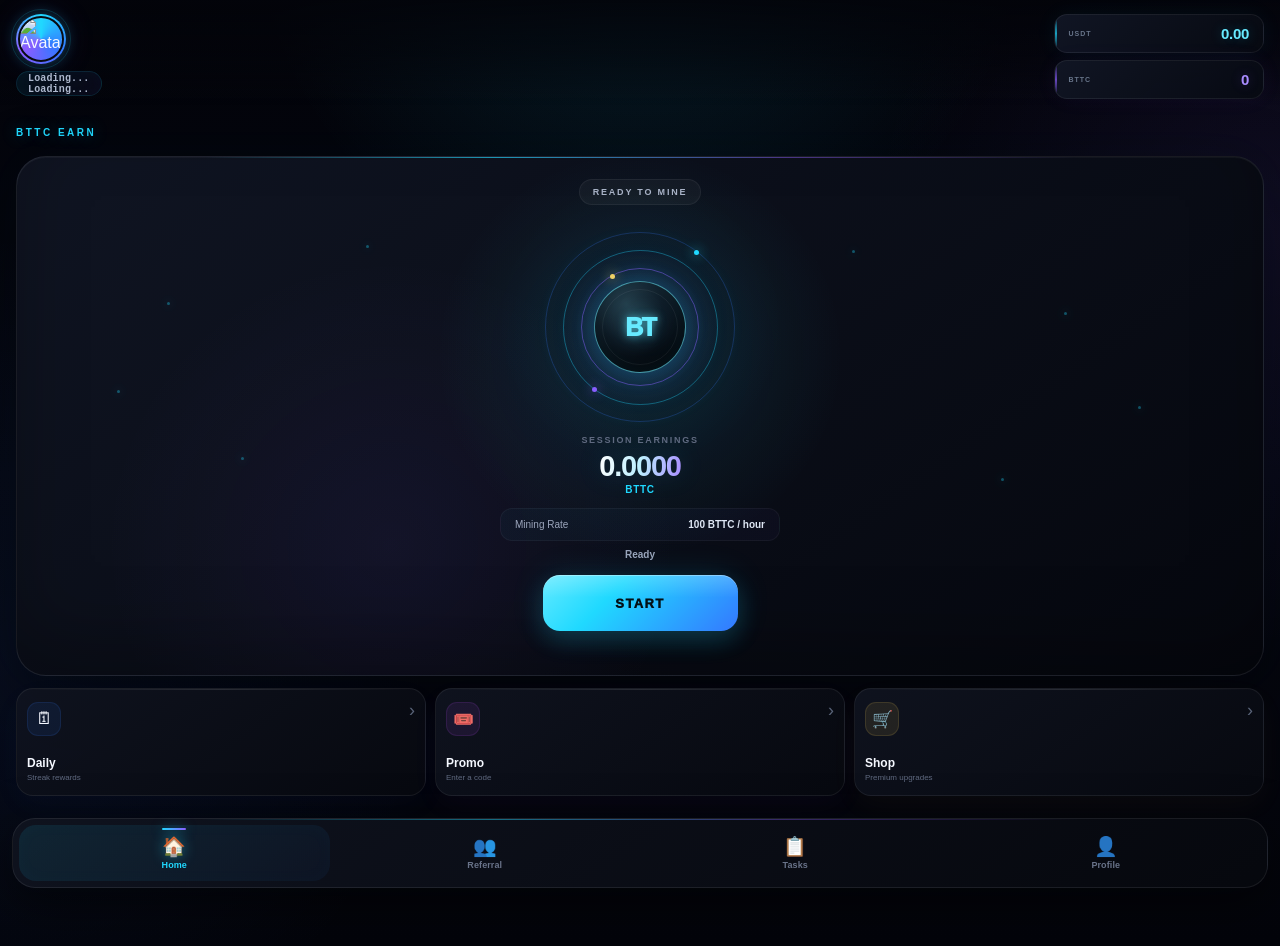
==== commit 983c8832: "Add files via upload" ====
--- a/index.html
+++ b/index.html
@@ -77,17 +77,15 @@
 
         <section id="home-page" class="page active-page">
           <!-- HOME HEADER -->
-
-          <div class="home-heading">
+<div class="home-heading">
             <div>
               <span class="section-eyebrow"> BTTC EARN </span>
-
-              <h1>Mining Center</h1>
-            </div>
-          </div>
-
+            </div>
+</div>
           <!-- =================================
-                                                                 MINING CARD
+          
+          
+      MINING CARD
                                                             ================================== -->
 
           <div class="mining-card">
@@ -909,7 +907,9 @@
                   ================================================== -->
 
             <div class="admin-section">
-              <button id="open-admin-page" class="admin-button" type="button">
+              <button id="open-admin-page" class="admin-button" data-page="admin-page">
+    Admin
+              </button>
                 <span class="admin-crown"> 👑 </span>
 
                 <span class="admin-button-text">
@@ -919,7 +919,7 @@
                 </span>
 
                 <span class="admin-arrow"> › </span>
-              </button>
+              </>
             </div>
           </div>
         </section>
@@ -1687,3 +1687,4 @@
     </div>
   </body>
 </html>
+
